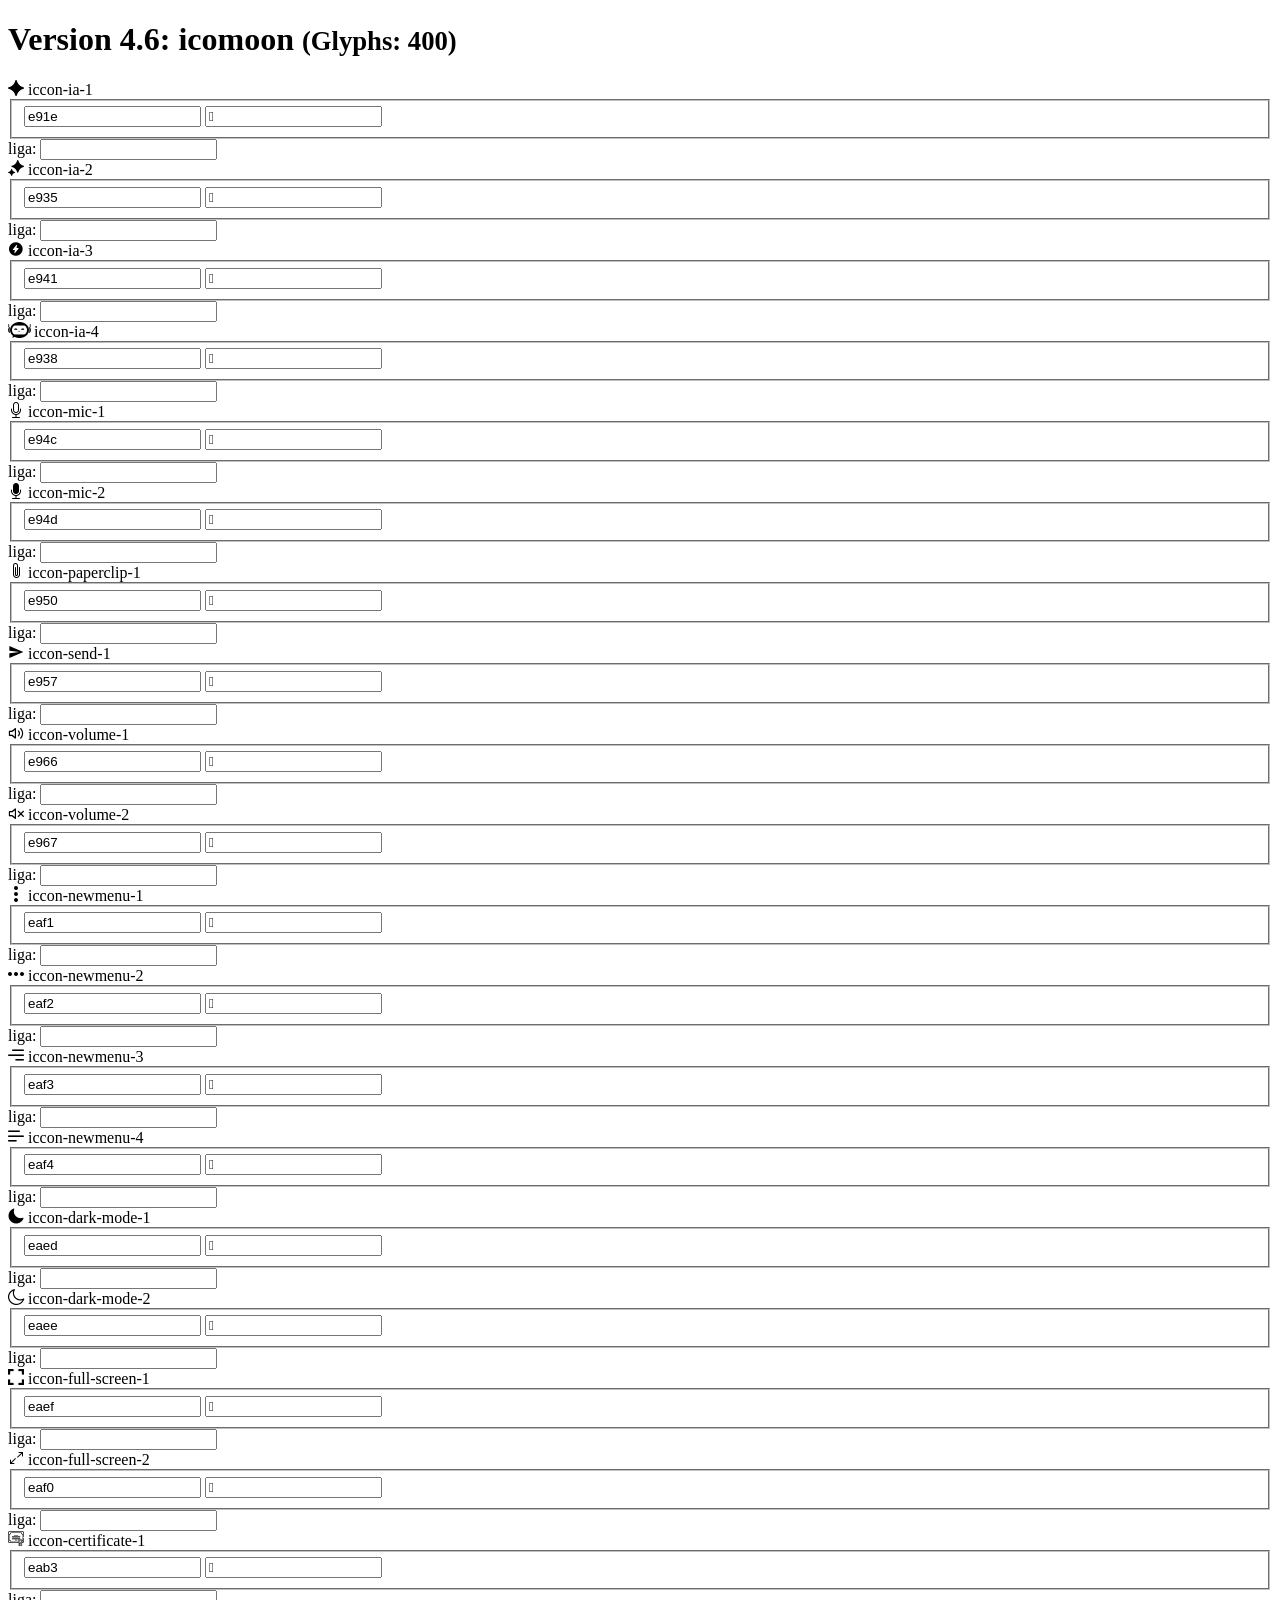
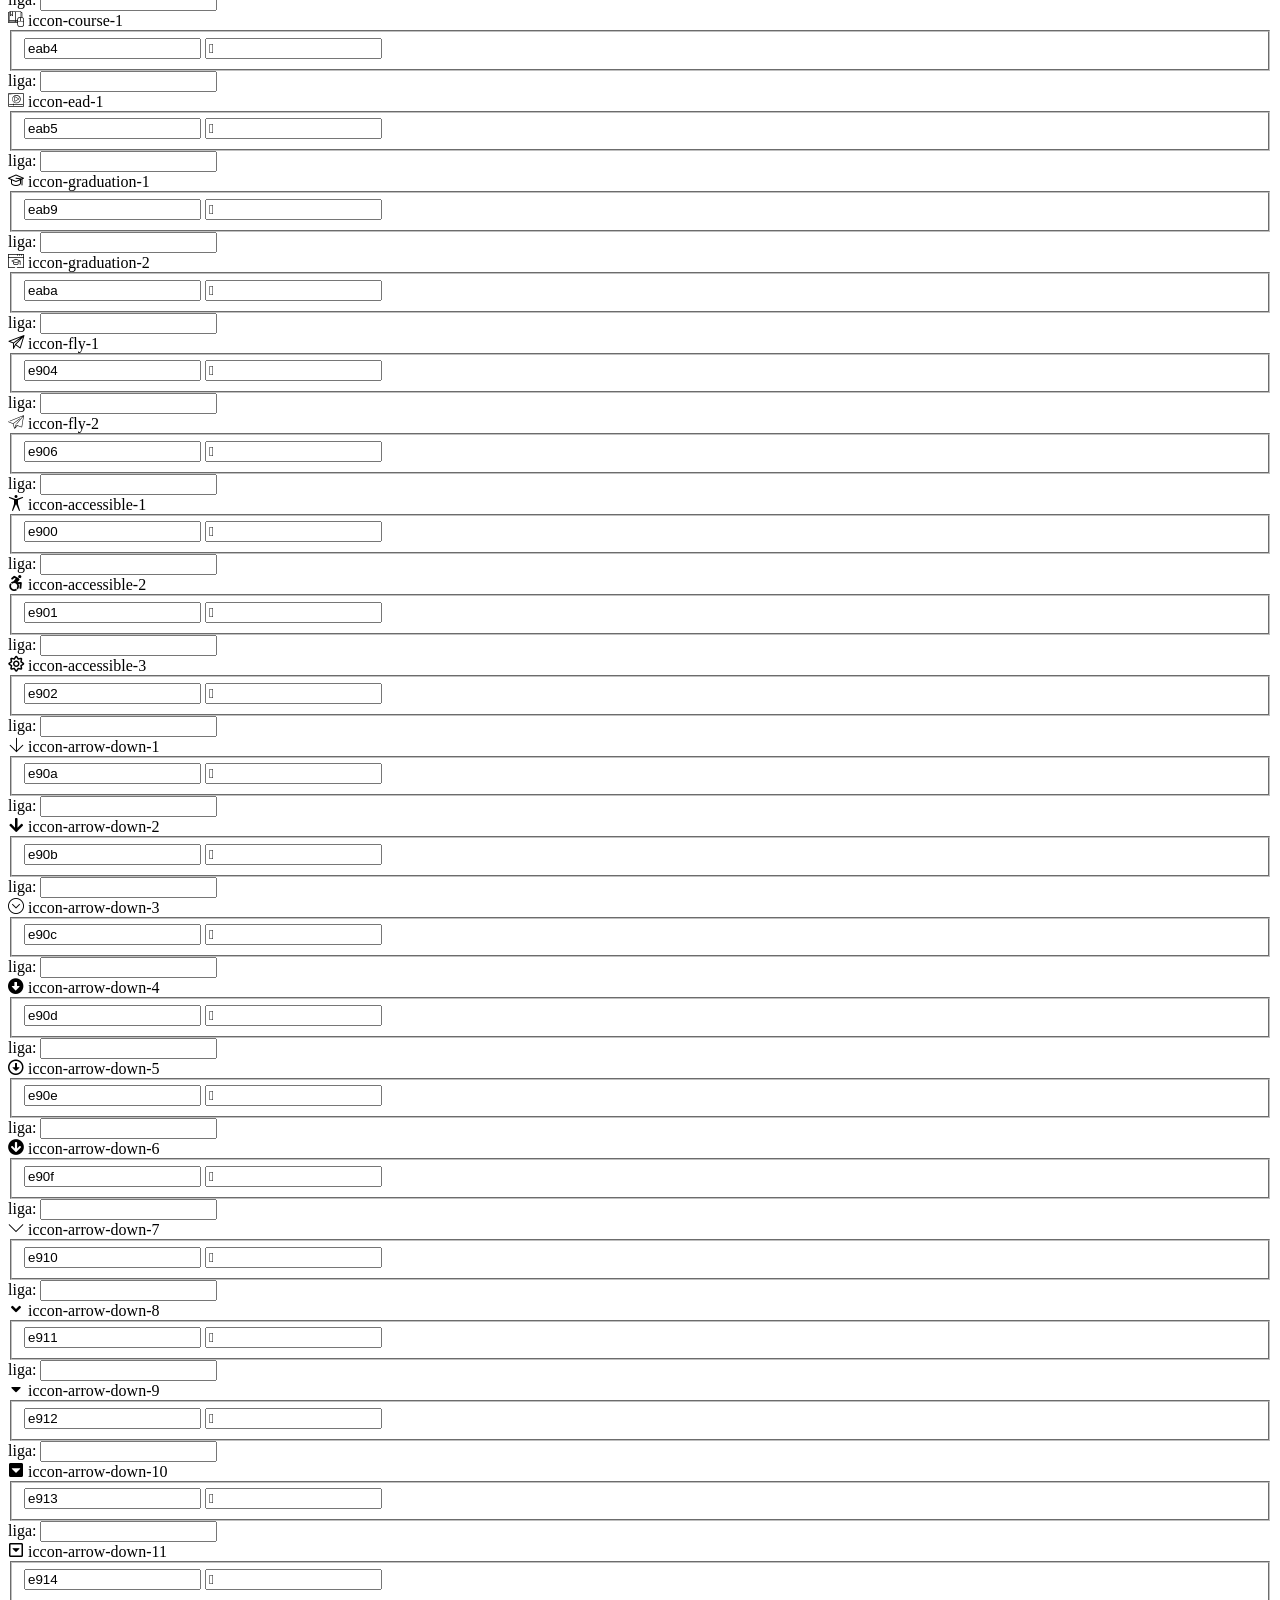
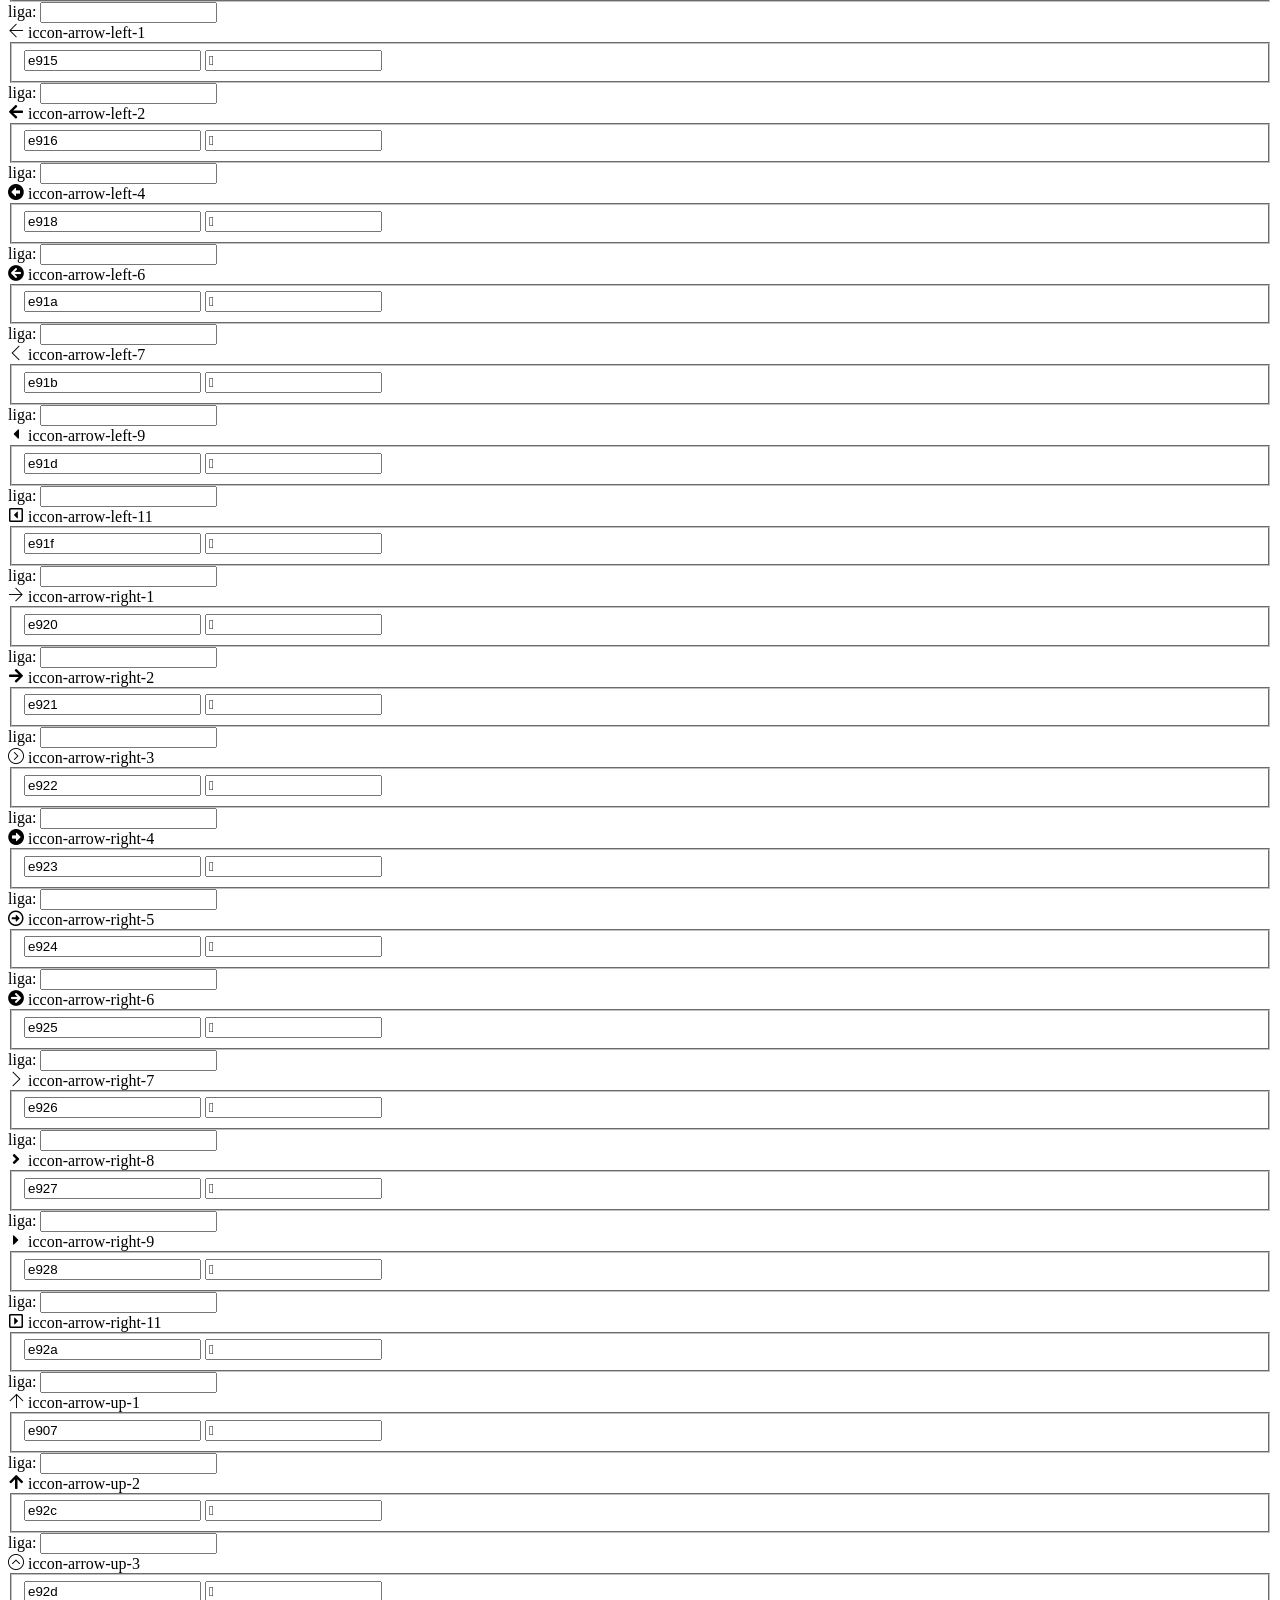
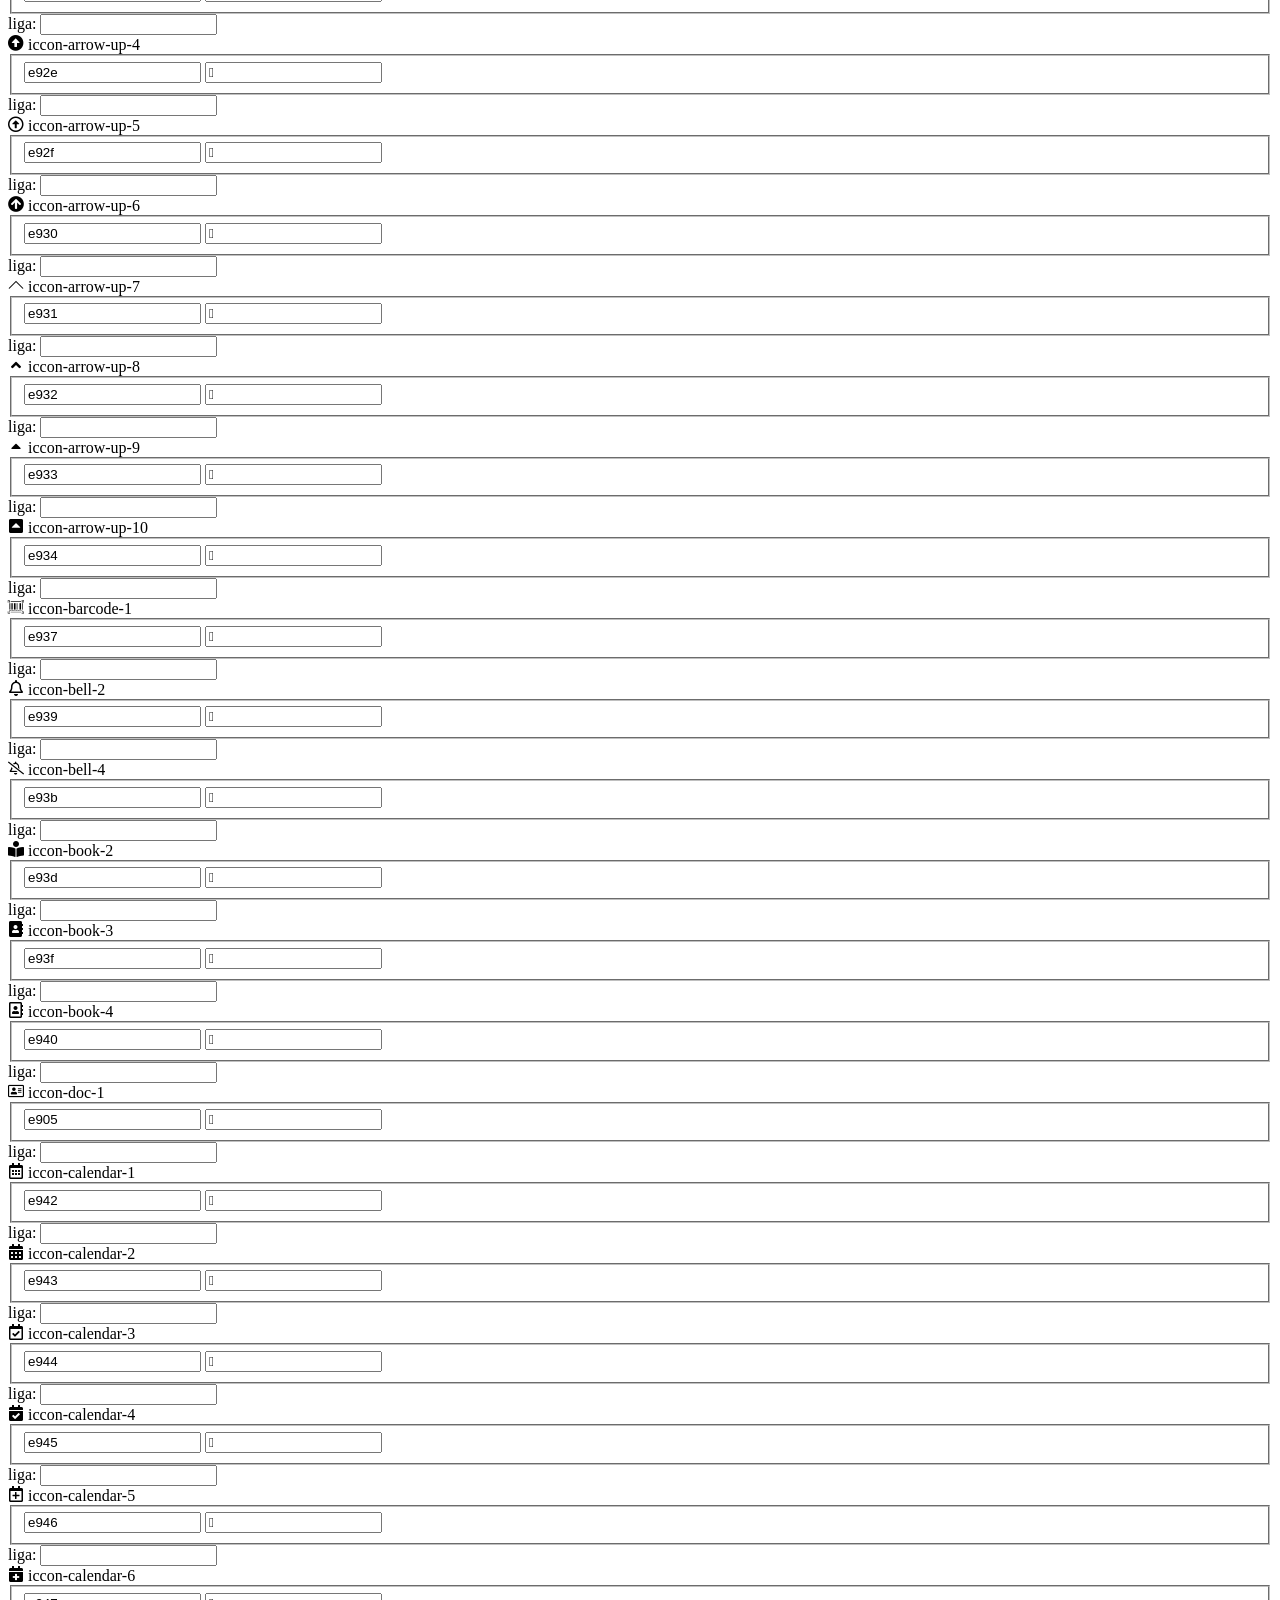
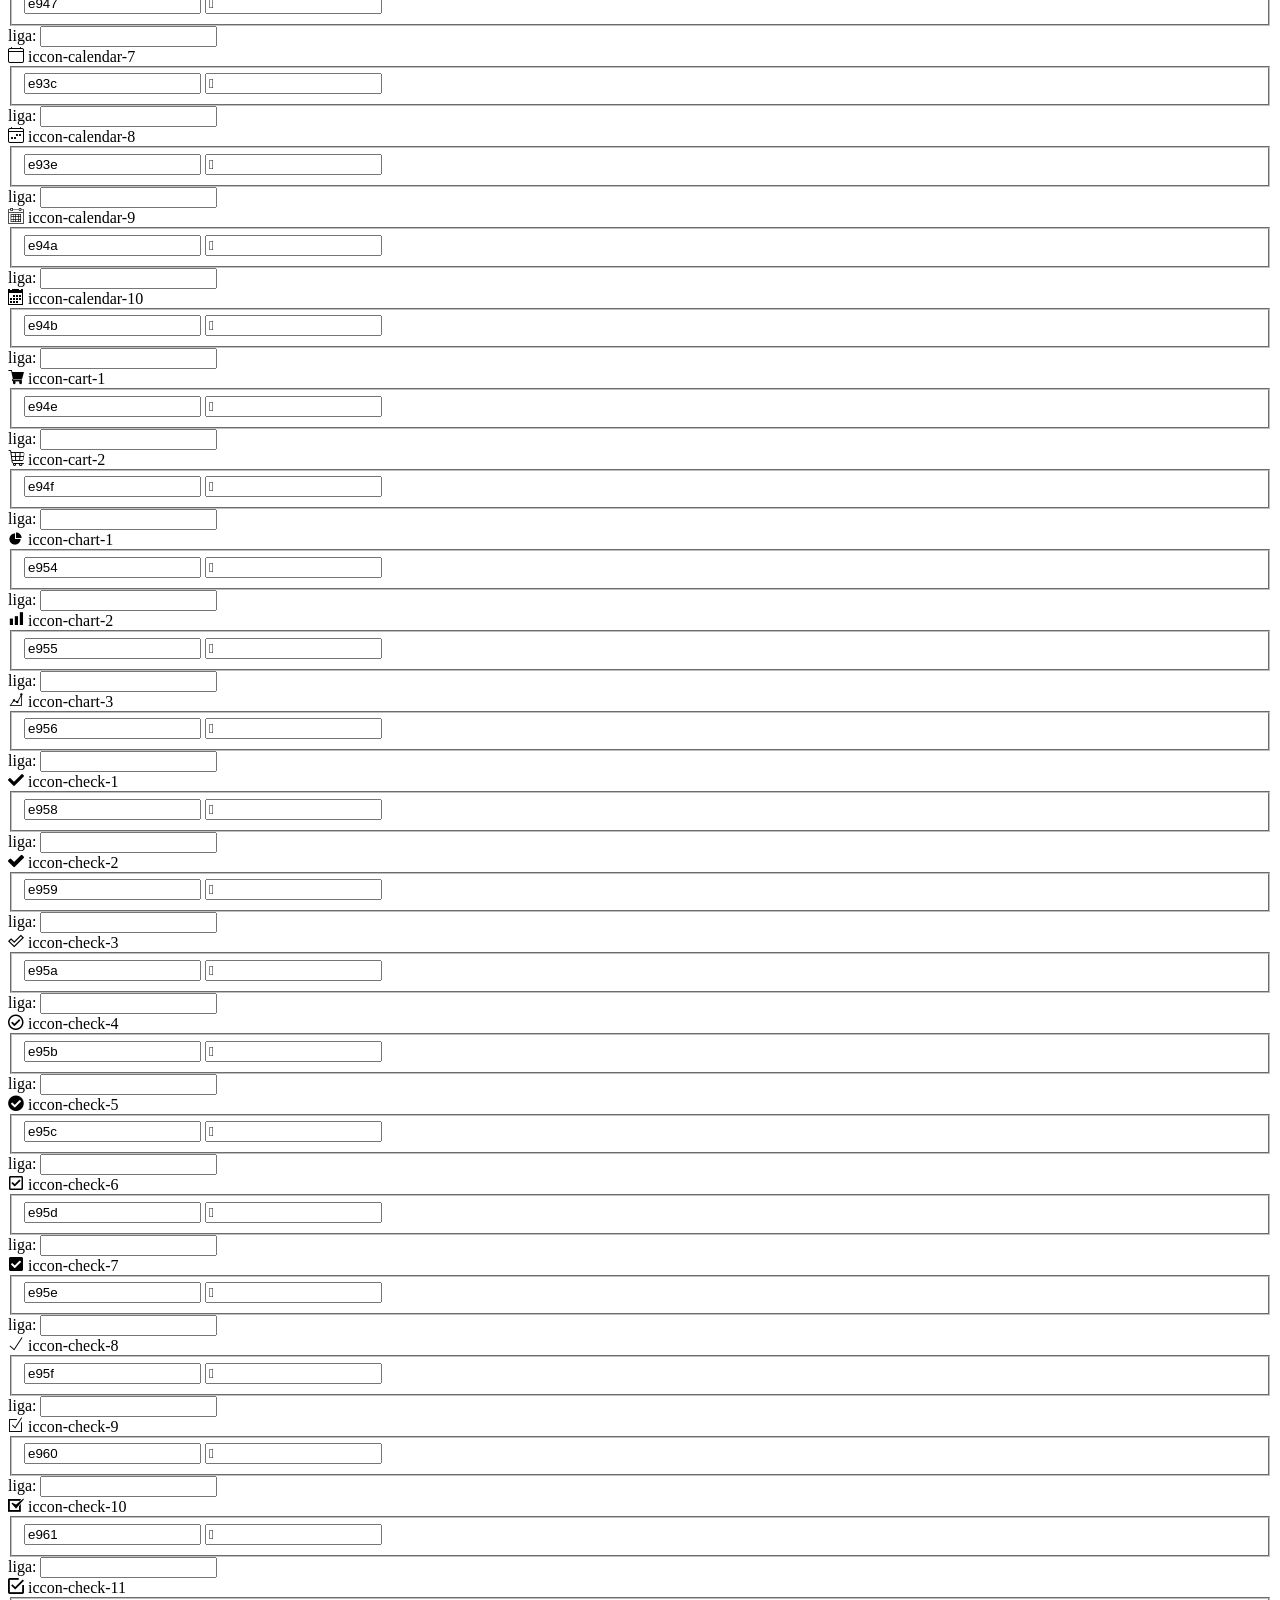
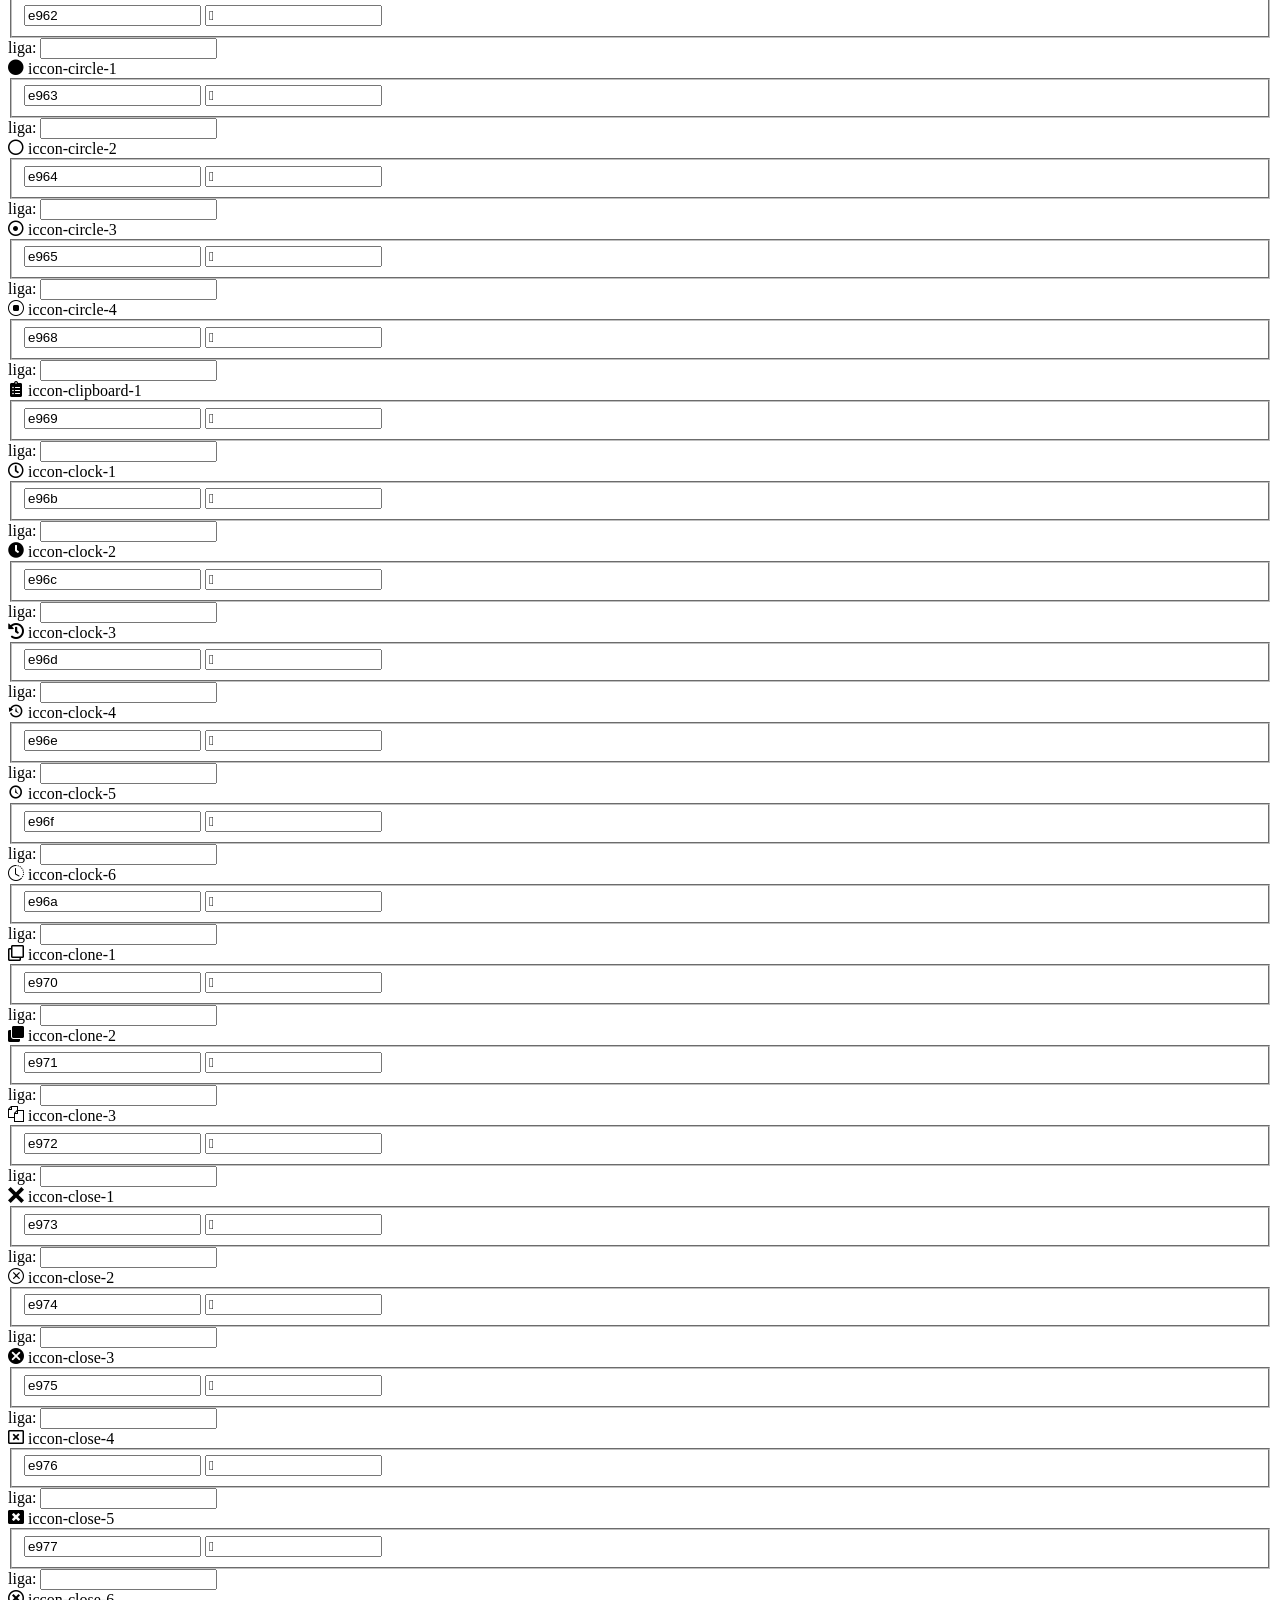
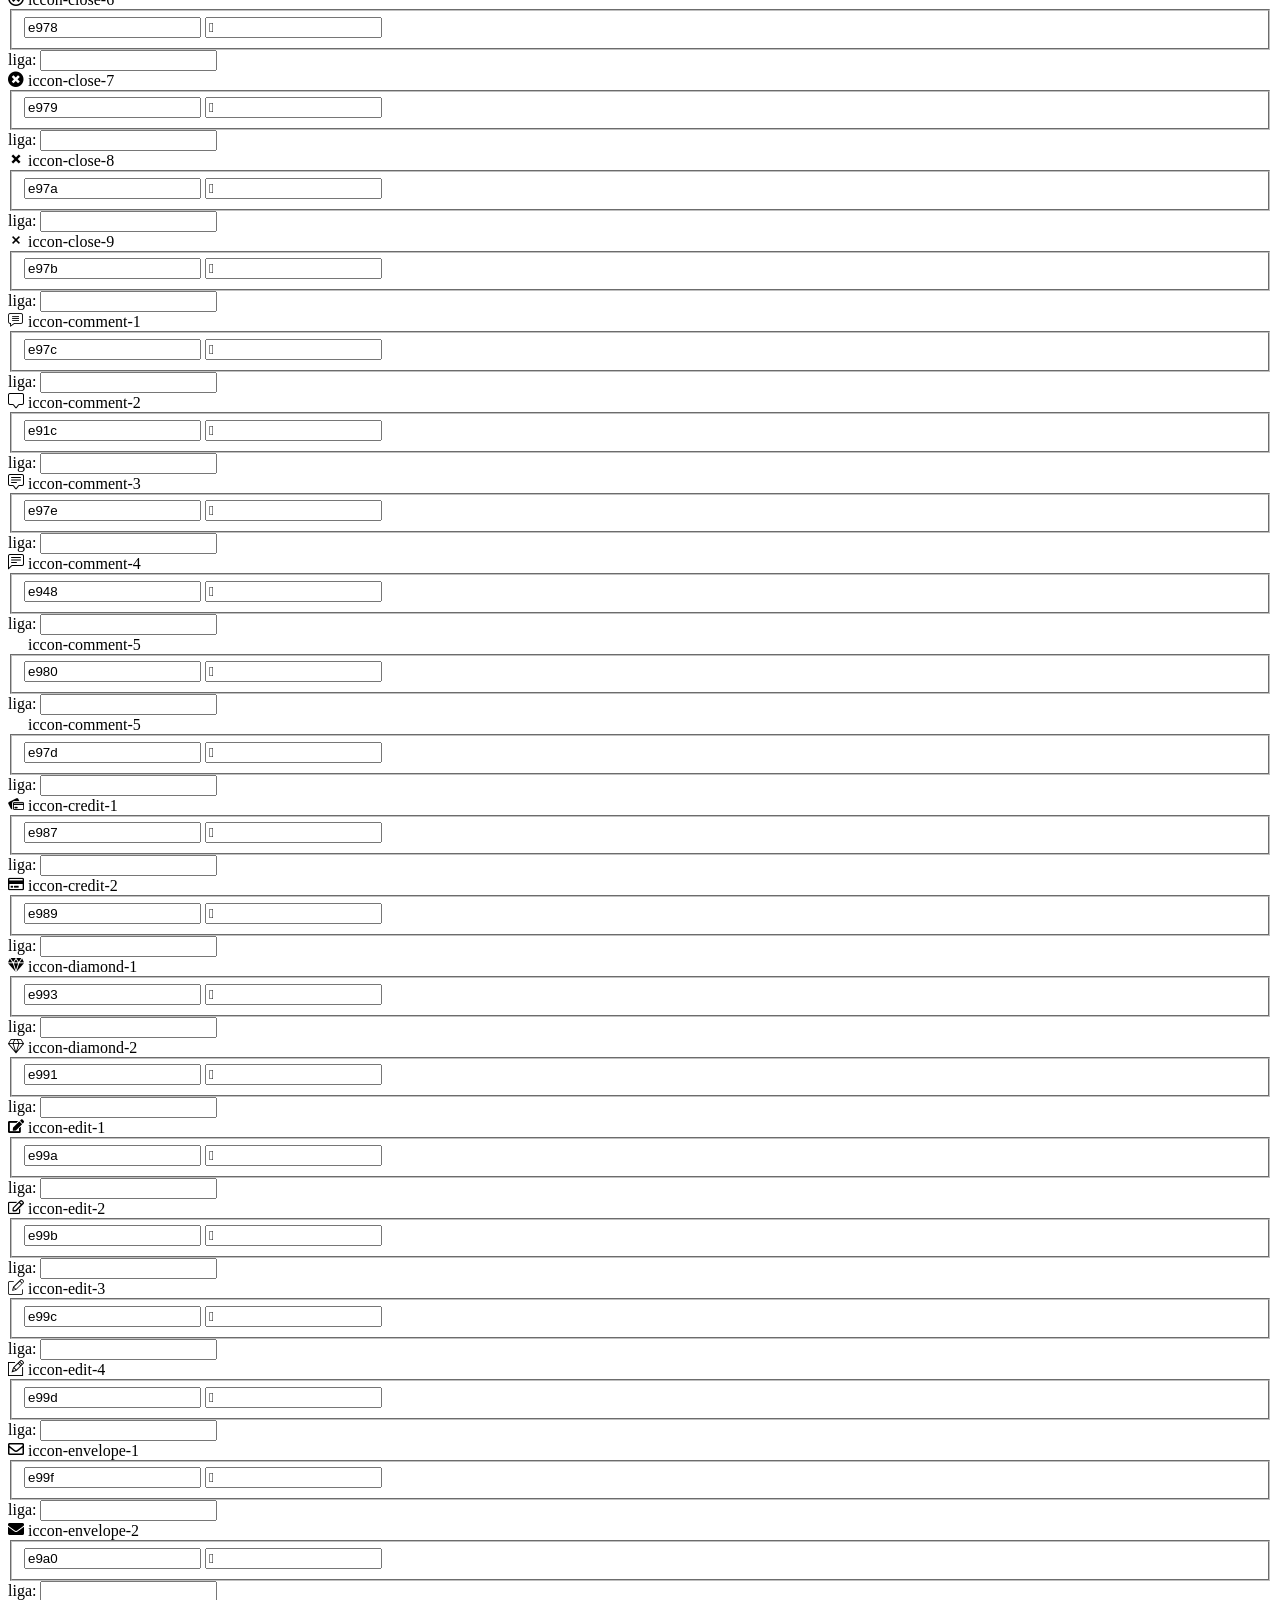
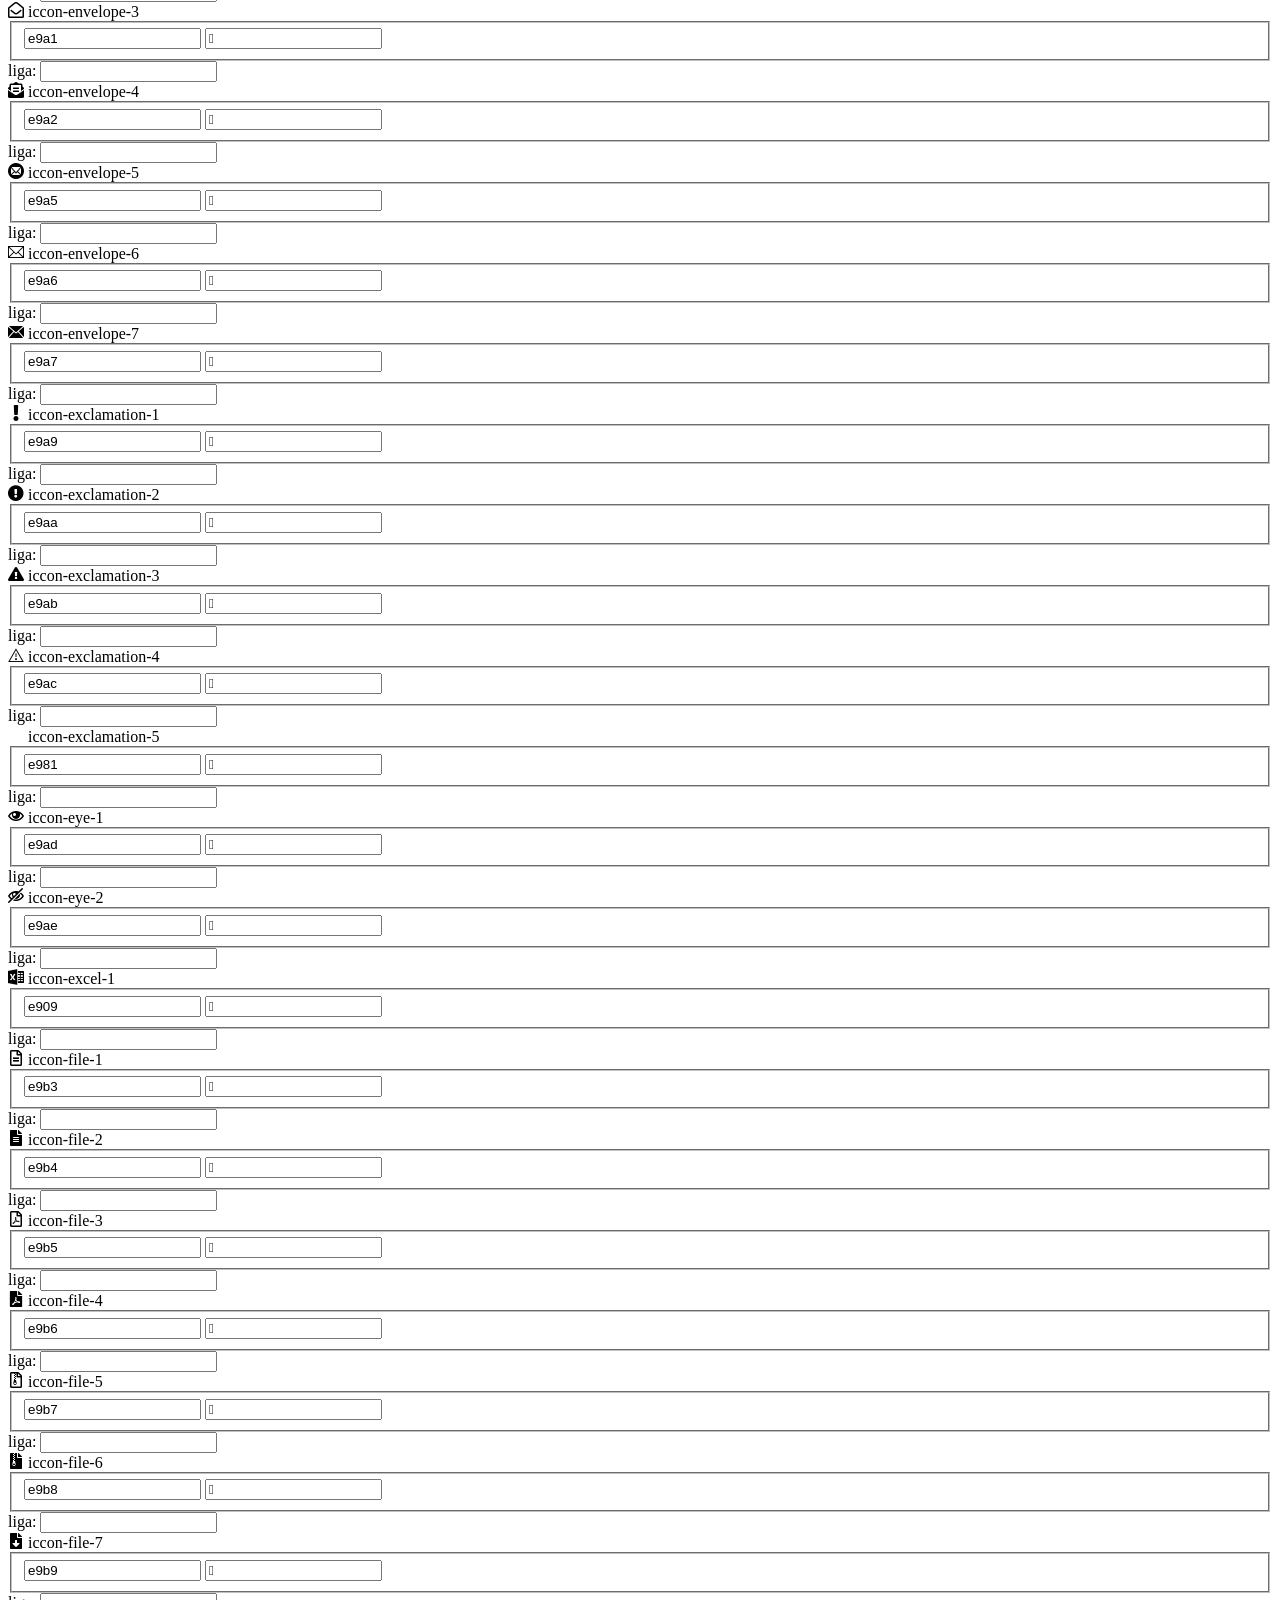
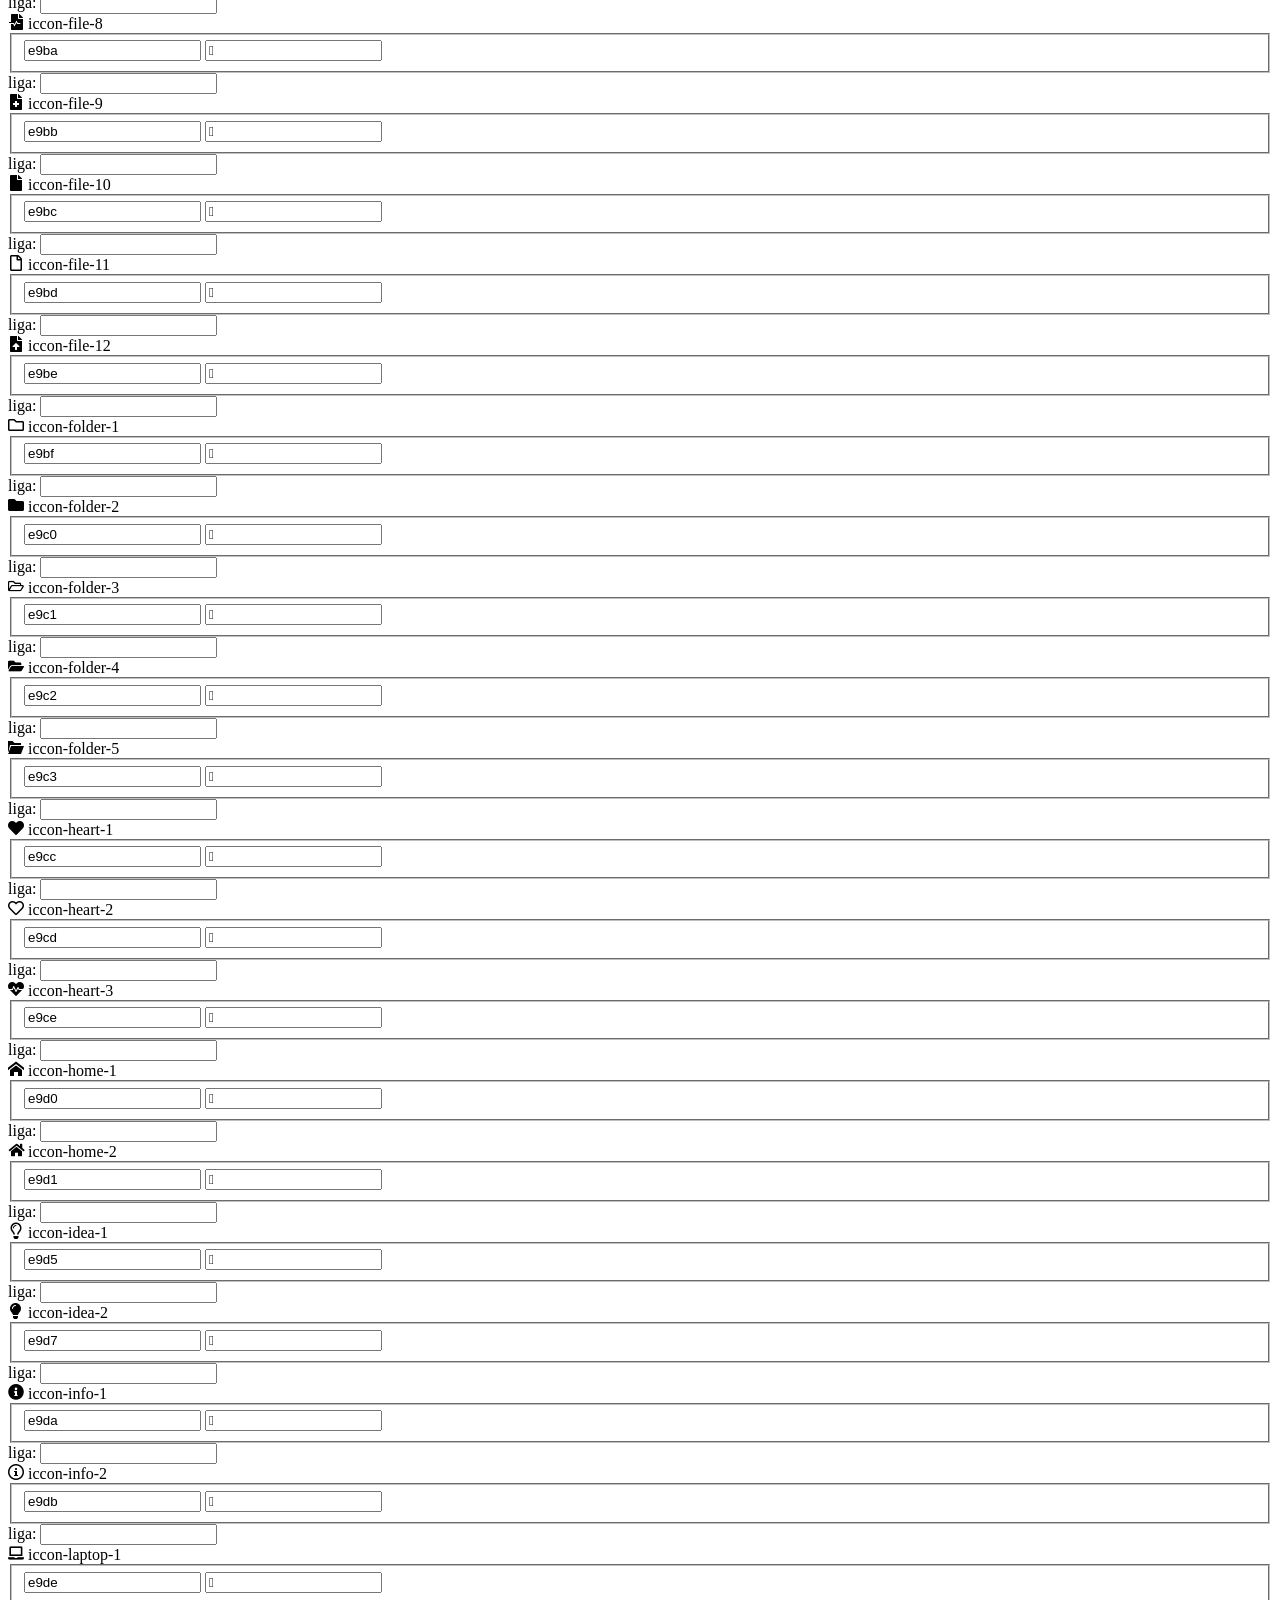
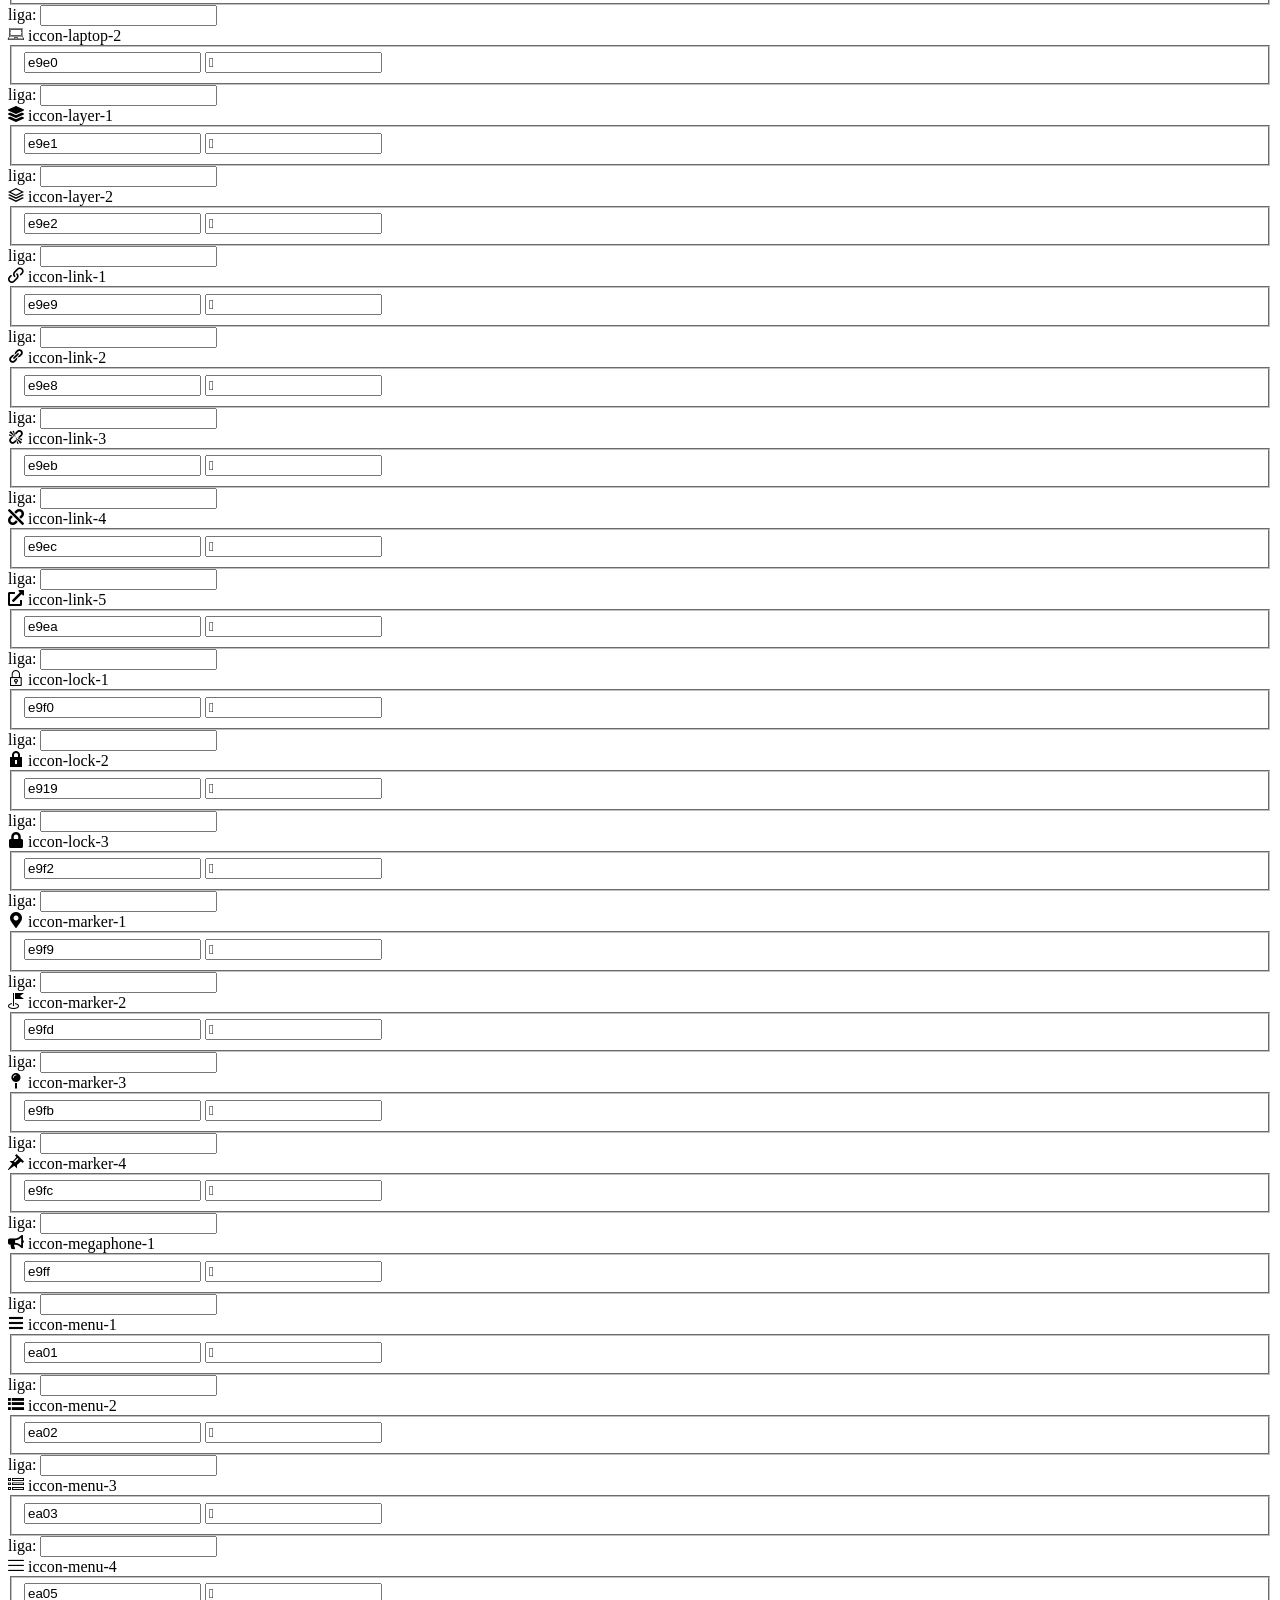
==== icones/index.html @ d721fe3b "New Icons v4.6" ====
<!doctype html>
<html>
<head>
    <meta charset="utf-8">
    <title>IcoMoon Demo</title>
    <meta name="description" content="An Icon Font Generated By IcoMoon.io">
    <meta name="viewport" content="width=device-width, initial-scale=1">
    <link rel="stylesheet" href="demo-files/demo.css?ver=4.6">
    <link rel="stylesheet" href="style.css?ver=4.6"></head>
<body>
    <div class="bgc1 clearfix">
        <h1 class="mhmm mvm">
            <span class="fgc1">Version 4.6:</span> icomoon <small class="fgc1">(Glyphs: 400)</small>
        </h1>
    </div>
    <div class="clearfix mhl ptl">
        <div class="glyph fs1">
            <div class="clearfix bshadow0 pbs">
                <span class="iccon-ia-1"></span>
                <span class="mls"> iccon-ia-1</span>
            </div>
            <fieldset class="fs0 size1of1 clearfix hidden-false">
                <input type="text" readonly value="e91e" class="unit size1of2" />
                <input type="text" maxlength="1" readonly value="&#xe91e;" class="unitRight size1of2 talign-right" />
            </fieldset>
            <div class="fs0 bshadow0 clearfix hidden-true">
                <span class="unit pvs fgc1">liga: </span>
                <input type="text" readonly value="" class="liga unitRight" />
            </div>
        </div>
        <div class="glyph fs1">
            <div class="clearfix bshadow0 pbs">
                <span class="iccon-ia-2"></span>
                <span class="mls"> iccon-ia-2</span>
            </div>
            <fieldset class="fs0 size1of1 clearfix hidden-false">
                <input type="text" readonly value="e935" class="unit size1of2" />
                <input type="text" maxlength="1" readonly value="&#xe935;" class="unitRight size1of2 talign-right" />
            </fieldset>
            <div class="fs0 bshadow0 clearfix hidden-true">
                <span class="unit pvs fgc1">liga: </span>
                <input type="text" readonly value="" class="liga unitRight" />
            </div>
        </div>
        <div class="glyph fs1">
            <div class="clearfix bshadow0 pbs">
                <span class="iccon-ia-3"></span>
                <span class="mls"> iccon-ia-3</span>
            </div>
            <fieldset class="fs0 size1of1 clearfix hidden-false">
                <input type="text" readonly value="e941" class="unit size1of2" />
                <input type="text" maxlength="1" readonly value="&#xe941;" class="unitRight size1of2 talign-right" />
            </fieldset>
            <div class="fs0 bshadow0 clearfix hidden-true">
                <span class="unit pvs fgc1">liga: </span>
                <input type="text" readonly value="" class="liga unitRight" />
            </div>
        </div>
        <div class="glyph fs1">
            <div class="clearfix bshadow0 pbs">
                <span class="iccon-ia-4"></span>
                <span class="mls"> iccon-ia-4</span>
            </div>
            <fieldset class="fs0 size1of1 clearfix hidden-false">
                <input type="text" readonly value="e938" class="unit size1of2" />
                <input type="text" maxlength="1" readonly value="&#xe938;" class="unitRight size1of2 talign-right" />
            </fieldset>
            <div class="fs0 bshadow0 clearfix hidden-true">
                <span class="unit pvs fgc1">liga: </span>
                <input type="text" readonly value="" class="liga unitRight" />
            </div>
        </div>
        <div class="glyph fs1">
            <div class="clearfix bshadow0 pbs">
                <span class="iccon-mic-1"></span>
                <span class="mls"> iccon-mic-1</span>
            </div>
            <fieldset class="fs0 size1of1 clearfix hidden-false">
                <input type="text" readonly value="e94c" class="unit size1of2" />
                <input type="text" maxlength="1" readonly value="&#xe94c;" class="unitRight size1of2 talign-right" />
            </fieldset>
            <div class="fs0 bshadow0 clearfix hidden-true">
                <span class="unit pvs fgc1">liga: </span>
                <input type="text" readonly value="" class="liga unitRight" />
            </div>
        </div>
        <div class="glyph fs1">
            <div class="clearfix bshadow0 pbs">
                <span class="iccon-mic-2"></span>
                <span class="mls"> iccon-mic-2</span>
            </div>
            <fieldset class="fs0 size1of1 clearfix hidden-false">
                <input type="text" readonly value="e94d" class="unit size1of2" />
                <input type="text" maxlength="1" readonly value="&#xe94d;" class="unitRight size1of2 talign-right" />
            </fieldset>
            <div class="fs0 bshadow0 clearfix hidden-true">
                <span class="unit pvs fgc1">liga: </span>
                <input type="text" readonly value="" class="liga unitRight" />
            </div>
        </div>
        <div class="glyph fs1">
            <div class="clearfix bshadow0 pbs">
                <span class="iccon-paperclip-1"></span>
                <span class="mls"> iccon-paperclip-1</span>
            </div>
            <fieldset class="fs0 size1of1 clearfix hidden-false">
                <input type="text" readonly value="e950" class="unit size1of2" />
                <input type="text" maxlength="1" readonly value="&#xe950;" class="unitRight size1of2 talign-right" />
            </fieldset>
            <div class="fs0 bshadow0 clearfix hidden-true">
                <span class="unit pvs fgc1">liga: </span>
                <input type="text" readonly value="" class="liga unitRight" />
            </div>
        </div>
        <div class="glyph fs1">
            <div class="clearfix bshadow0 pbs">
                <span class="iccon-send-1"></span>
                <span class="mls"> iccon-send-1</span>
            </div>
            <fieldset class="fs0 size1of1 clearfix hidden-false">
                <input type="text" readonly value="e957" class="unit size1of2" />
                <input type="text" maxlength="1" readonly value="&#xe957;" class="unitRight size1of2 talign-right" />
            </fieldset>
            <div class="fs0 bshadow0 clearfix hidden-true">
                <span class="unit pvs fgc1">liga: </span>
                <input type="text" readonly value="" class="liga unitRight" />
            </div>
        </div>
        <div class="glyph fs1">
            <div class="clearfix bshadow0 pbs">
                <span class="iccon-volume-1"></span>
                <span class="mls"> iccon-volume-1</span>
            </div>
            <fieldset class="fs0 size1of1 clearfix hidden-false">
                <input type="text" readonly value="e966" class="unit size1of2" />
                <input type="text" maxlength="1" readonly value="&#xe966;" class="unitRight size1of2 talign-right" />
            </fieldset>
            <div class="fs0 bshadow0 clearfix hidden-true">
                <span class="unit pvs fgc1">liga: </span>
                <input type="text" readonly value="" class="liga unitRight" />
            </div>
        </div>
        <div class="glyph fs1">
            <div class="clearfix bshadow0 pbs">
                <span class="iccon-volume-2"></span>
                <span class="mls"> iccon-volume-2</span>
            </div>
            <fieldset class="fs0 size1of1 clearfix hidden-false">
                <input type="text" readonly value="e967" class="unit size1of2" />
                <input type="text" maxlength="1" readonly value="&#xe967;" class="unitRight size1of2 talign-right" />
            </fieldset>
            <div class="fs0 bshadow0 clearfix hidden-true">
                <span class="unit pvs fgc1">liga: </span>
                <input type="text" readonly value="" class="liga unitRight" />
            </div>
        </div>
        <div class="glyph fs1">
            <div class="clearfix bshadow0 pbs">
                <span class="iccon-newmenu-1"></span>
                <span class="mls"> iccon-newmenu-1</span>
            </div>
            <fieldset class="fs0 size1of1 clearfix hidden-false">
                <input type="text" readonly value="eaf1" class="unit size1of2" />
                <input type="text" maxlength="1" readonly value="&#xeaf1;" class="unitRight size1of2 talign-right" />
            </fieldset>
            <div class="fs0 bshadow0 clearfix hidden-true">
                <span class="unit pvs fgc1">liga: </span>
                <input type="text" readonly value="" class="liga unitRight" />
            </div>
        </div>
        <div class="glyph fs1">
            <div class="clearfix bshadow0 pbs">
                <span class="iccon-newmenu-2"></span>
                <span class="mls"> iccon-newmenu-2</span>
            </div>
            <fieldset class="fs0 size1of1 clearfix hidden-false">
                <input type="text" readonly value="eaf2" class="unit size1of2" />
                <input type="text" maxlength="1" readonly value="&#xeaf2;" class="unitRight size1of2 talign-right" />
            </fieldset>
            <div class="fs0 bshadow0 clearfix hidden-true">
                <span class="unit pvs fgc1">liga: </span>
                <input type="text" readonly value="" class="liga unitRight" />
            </div>
        </div>
        <div class="glyph fs1">
            <div class="clearfix bshadow0 pbs">
                <span class="iccon-newmenu-3"></span>
                <span class="mls"> iccon-newmenu-3</span>
            </div>
            <fieldset class="fs0 size1of1 clearfix hidden-false">
                <input type="text" readonly value="eaf3" class="unit size1of2" />
                <input type="text" maxlength="1" readonly value="&#xeaf3;" class="unitRight size1of2 talign-right" />
            </fieldset>
            <div class="fs0 bshadow0 clearfix hidden-true">
                <span class="unit pvs fgc1">liga: </span>
                <input type="text" readonly value="" class="liga unitRight" />
            </div>
        </div>
        <div class="glyph fs1">
            <div class="clearfix bshadow0 pbs">
                <span class="iccon-newmenu-4"></span>
                <span class="mls"> iccon-newmenu-4</span>
            </div>
            <fieldset class="fs0 size1of1 clearfix hidden-false">
                <input type="text" readonly value="eaf4" class="unit size1of2" />
                <input type="text" maxlength="1" readonly value="&#xeaf4;" class="unitRight size1of2 talign-right" />
            </fieldset>
            <div class="fs0 bshadow0 clearfix hidden-true">
                <span class="unit pvs fgc1">liga: </span>
                <input type="text" readonly value="" class="liga unitRight" />
            </div>
        </div>
        <div class="glyph fs1">
            <div class="clearfix bshadow0 pbs">
                <span class="iccon-dark-mode-1"></span>
                <span class="mls"> iccon-dark-mode-1</span>
            </div>
            <fieldset class="fs0 size1of1 clearfix hidden-false">
                <input type="text" readonly value="eaed" class="unit size1of2" />
                <input type="text" maxlength="1" readonly value="&#xeaed;" class="unitRight size1of2 talign-right" />
            </fieldset>
            <div class="fs0 bshadow0 clearfix hidden-true">
                <span class="unit pvs fgc1">liga: </span>
                <input type="text" readonly value="" class="liga unitRight" />
            </div>
        </div>
        <div class="glyph fs1">
            <div class="clearfix bshadow0 pbs">
                <span class="iccon-dark-mode-2"></span>
                <span class="mls"> iccon-dark-mode-2</span>
            </div>
            <fieldset class="fs0 size1of1 clearfix hidden-false">
                <input type="text" readonly value="eaee" class="unit size1of2" />
                <input type="text" maxlength="1" readonly value="&#xeaee;" class="unitRight size1of2 talign-right" />
            </fieldset>
            <div class="fs0 bshadow0 clearfix hidden-true">
                <span class="unit pvs fgc1">liga: </span>
                <input type="text" readonly value="" class="liga unitRight" />
            </div>
        </div>
        <div class="glyph fs1">
            <div class="clearfix bshadow0 pbs">
                <span class="iccon-full-screen-1"></span>
                <span class="mls"> iccon-full-screen-1</span>
            </div>
            <fieldset class="fs0 size1of1 clearfix hidden-false">
                <input type="text" readonly value="eaef" class="unit size1of2" />
                <input type="text" maxlength="1" readonly value="&#xeaef;" class="unitRight size1of2 talign-right" />
            </fieldset>
            <div class="fs0 bshadow0 clearfix hidden-true">
                <span class="unit pvs fgc1">liga: </span>
                <input type="text" readonly value="" class="liga unitRight" />
            </div>
        </div>
        <div class="glyph fs1">
            <div class="clearfix bshadow0 pbs">
                <span class="iccon-full-screen-2"></span>
                <span class="mls"> iccon-full-screen-2</span>
            </div>
            <fieldset class="fs0 size1of1 clearfix hidden-false">
                <input type="text" readonly value="eaf0" class="unit size1of2" />
                <input type="text" maxlength="1" readonly value="&#xeaf0;" class="unitRight size1of2 talign-right" />
            </fieldset>
            <div class="fs0 bshadow0 clearfix hidden-true">
                <span class="unit pvs fgc1">liga: </span>
                <input type="text" readonly value="" class="liga unitRight" />
            </div>
        </div>
        <div class="glyph fs1">
            <div class="clearfix bshadow0 pbs">
                <span class="iccon-certificate-1"></span>
                <span class="mls"> iccon-certificate-1</span>
            </div>
            <fieldset class="fs0 size1of1 clearfix hidden-false">
                <input type="text" readonly value="eab3" class="unit size1of2" />
                <input type="text" maxlength="1" readonly value="&#xeab3;" class="unitRight size1of2 talign-right" />
            </fieldset>
            <div class="fs0 bshadow0 clearfix hidden-true">
                <span class="unit pvs fgc1">liga: </span>
                <input type="text" readonly value="" class="liga unitRight" />
            </div>
        </div>
        <div class="glyph fs1">
            <div class="clearfix bshadow0 pbs">
                <span class="iccon-course-1"></span>
                <span class="mls"> iccon-course-1</span>
            </div>
            <fieldset class="fs0 size1of1 clearfix hidden-false">
                <input type="text" readonly value="eab4" class="unit size1of2" />
                <input type="text" maxlength="1" readonly value="&#xeab4;" class="unitRight size1of2 talign-right" />
            </fieldset>
            <div class="fs0 bshadow0 clearfix hidden-true">
                <span class="unit pvs fgc1">liga: </span>
                <input type="text" readonly value="" class="liga unitRight" />
            </div>
        </div>
        <div class="glyph fs1">
            <div class="clearfix bshadow0 pbs">
                <span class="iccon-ead-1"></span>
                <span class="mls"> iccon-ead-1</span>
            </div>
            <fieldset class="fs0 size1of1 clearfix hidden-false">
                <input type="text" readonly value="eab5" class="unit size1of2" />
                <input type="text" maxlength="1" readonly value="&#xeab5;" class="unitRight size1of2 talign-right" />
            </fieldset>
            <div class="fs0 bshadow0 clearfix hidden-true">
                <span class="unit pvs fgc1">liga: </span>
                <input type="text" readonly value="" class="liga unitRight" />
            </div>
        </div>
        <div class="glyph fs1">
            <div class="clearfix bshadow0 pbs">
                <span class="iccon-graduation-1"></span>
                <span class="mls"> iccon-graduation-1</span>
            </div>
            <fieldset class="fs0 size1of1 clearfix hidden-false">
                <input type="text" readonly value="eab9" class="unit size1of2" />
                <input type="text" maxlength="1" readonly value="&#xeab9;" class="unitRight size1of2 talign-right" />
            </fieldset>
            <div class="fs0 bshadow0 clearfix hidden-true">
                <span class="unit pvs fgc1">liga: </span>
                <input type="text" readonly value="" class="liga unitRight" />
            </div>
        </div>
        <div class="glyph fs1">
            <div class="clearfix bshadow0 pbs">
                <span class="iccon-graduation-2"></span>
                <span class="mls"> iccon-graduation-2</span>
            </div>
            <fieldset class="fs0 size1of1 clearfix hidden-false">
                <input type="text" readonly value="eaba" class="unit size1of2" />
                <input type="text" maxlength="1" readonly value="&#xeaba;" class="unitRight size1of2 talign-right" />
            </fieldset>
            <div class="fs0 bshadow0 clearfix hidden-true">
                <span class="unit pvs fgc1">liga: </span>
                <input type="text" readonly value="" class="liga unitRight" />
            </div>
        </div>
        <div class="glyph fs1">
            <div class="clearfix bshadow0 pbs">
                <span class="iccon-fly-1"></span>
                <span class="mls"> iccon-fly-1</span>
            </div>
            <fieldset class="fs0 size1of1 clearfix hidden-false">
                <input type="text" readonly value="e904" class="unit size1of2" />
                <input type="text" maxlength="1" readonly value="&#xe904;" class="unitRight size1of2 talign-right" />
            </fieldset>
            <div class="fs0 bshadow0 clearfix hidden-true">
                <span class="unit pvs fgc1">liga: </span>
                <input type="text" readonly value="" class="liga unitRight" />
            </div>
        </div>
        <div class="glyph fs1">
            <div class="clearfix bshadow0 pbs">
                <span class="iccon-fly-2"></span>
                <span class="mls"> iccon-fly-2</span>
            </div>
            <fieldset class="fs0 size1of1 clearfix hidden-false">
                <input type="text" readonly value="e906" class="unit size1of2" />
                <input type="text" maxlength="1" readonly value="&#xe906;" class="unitRight size1of2 talign-right" />
            </fieldset>
            <div class="fs0 bshadow0 clearfix hidden-true">
                <span class="unit pvs fgc1">liga: </span>
                <input type="text" readonly value="" class="liga unitRight" />
            </div>
        </div>
        <div class="glyph fs1">
            <div class="clearfix bshadow0 pbs">
                <span class="iccon-accessible-1"></span>
                <span class="mls"> iccon-accessible-1</span>
            </div>
            <fieldset class="fs0 size1of1 clearfix hidden-false">
                <input type="text" readonly value="e900" class="unit size1of2" />
                <input type="text" maxlength="1" readonly value="&#xe900;" class="unitRight size1of2 talign-right" />
            </fieldset>
            <div class="fs0 bshadow0 clearfix hidden-true">
                <span class="unit pvs fgc1">liga: </span>
                <input type="text" readonly value="" class="liga unitRight" />
            </div>
        </div>
        <div class="glyph fs1">
            <div class="clearfix bshadow0 pbs">
                <span class="iccon-accessible-2"></span>
                <span class="mls"> iccon-accessible-2</span>
            </div>
            <fieldset class="fs0 size1of1 clearfix hidden-false">
                <input type="text" readonly value="e901" class="unit size1of2" />
                <input type="text" maxlength="1" readonly value="&#xe901;" class="unitRight size1of2 talign-right" />
            </fieldset>
            <div class="fs0 bshadow0 clearfix hidden-true">
                <span class="unit pvs fgc1">liga: </span>
                <input type="text" readonly value="" class="liga unitRight" />
            </div>
        </div>
        <div class="glyph fs1">
            <div class="clearfix bshadow0 pbs">
                <span class="iccon-accessible-3"></span>
                <span class="mls"> iccon-accessible-3</span>
            </div>
            <fieldset class="fs0 size1of1 clearfix hidden-false">
                <input type="text" readonly value="e902" class="unit size1of2" />
                <input type="text" maxlength="1" readonly value="&#xe902;" class="unitRight size1of2 talign-right" />
            </fieldset>
            <div class="fs0 bshadow0 clearfix hidden-true">
                <span class="unit pvs fgc1">liga: </span>
                <input type="text" readonly value="" class="liga unitRight" />
            </div>
        </div>
        <div class="glyph fs1">
            <div class="clearfix bshadow0 pbs">
                <span class="iccon-arrow-down-1"></span>
                <span class="mls"> iccon-arrow-down-1</span>
            </div>
            <fieldset class="fs0 size1of1 clearfix hidden-false">
                <input type="text" readonly value="e90a" class="unit size1of2" />
                <input type="text" maxlength="1" readonly value="&#xe90a;" class="unitRight size1of2 talign-right" />
            </fieldset>
            <div class="fs0 bshadow0 clearfix hidden-true">
                <span class="unit pvs fgc1">liga: </span>
                <input type="text" readonly value="" class="liga unitRight" />
            </div>
        </div>
        <div class="glyph fs1">
            <div class="clearfix bshadow0 pbs">
                <span class="iccon-arrow-down-2"></span>
                <span class="mls"> iccon-arrow-down-2</span>
            </div>
            <fieldset class="fs0 size1of1 clearfix hidden-false">
                <input type="text" readonly value="e90b" class="unit size1of2" />
                <input type="text" maxlength="1" readonly value="&#xe90b;" class="unitRight size1of2 talign-right" />
            </fieldset>
            <div class="fs0 bshadow0 clearfix hidden-true">
                <span class="unit pvs fgc1">liga: </span>
                <input type="text" readonly value="" class="liga unitRight" />
            </div>
        </div>
        <div class="glyph fs1">
            <div class="clearfix bshadow0 pbs">
                <span class="iccon-arrow-down-3"></span>
                <span class="mls"> iccon-arrow-down-3</span>
            </div>
            <fieldset class="fs0 size1of1 clearfix hidden-false">
                <input type="text" readonly value="e90c" class="unit size1of2" />
                <input type="text" maxlength="1" readonly value="&#xe90c;" class="unitRight size1of2 talign-right" />
            </fieldset>
            <div class="fs0 bshadow0 clearfix hidden-true">
                <span class="unit pvs fgc1">liga: </span>
                <input type="text" readonly value="" class="liga unitRight" />
            </div>
        </div>
        <div class="glyph fs1">
            <div class="clearfix bshadow0 pbs">
                <span class="iccon-arrow-down-4"></span>
                <span class="mls"> iccon-arrow-down-4</span>
            </div>
            <fieldset class="fs0 size1of1 clearfix hidden-false">
                <input type="text" readonly value="e90d" class="unit size1of2" />
                <input type="text" maxlength="1" readonly value="&#xe90d;" class="unitRight size1of2 talign-right" />
            </fieldset>
            <div class="fs0 bshadow0 clearfix hidden-true">
                <span class="unit pvs fgc1">liga: </span>
                <input type="text" readonly value="" class="liga unitRight" />
            </div>
        </div>
        <div class="glyph fs1">
            <div class="clearfix bshadow0 pbs">
                <span class="iccon-arrow-down-5"></span>
                <span class="mls"> iccon-arrow-down-5</span>
            </div>
            <fieldset class="fs0 size1of1 clearfix hidden-false">
                <input type="text" readonly value="e90e" class="unit size1of2" />
                <input type="text" maxlength="1" readonly value="&#xe90e;" class="unitRight size1of2 talign-right" />
            </fieldset>
            <div class="fs0 bshadow0 clearfix hidden-true">
                <span class="unit pvs fgc1">liga: </span>
                <input type="text" readonly value="" class="liga unitRight" />
            </div>
        </div>
        <div class="glyph fs1">
            <div class="clearfix bshadow0 pbs">
                <span class="iccon-arrow-down-6"></span>
                <span class="mls"> iccon-arrow-down-6</span>
            </div>
            <fieldset class="fs0 size1of1 clearfix hidden-false">
                <input type="text" readonly value="e90f" class="unit size1of2" />
                <input type="text" maxlength="1" readonly value="&#xe90f;" class="unitRight size1of2 talign-right" />
            </fieldset>
            <div class="fs0 bshadow0 clearfix hidden-true">
                <span class="unit pvs fgc1">liga: </span>
                <input type="text" readonly value="" class="liga unitRight" />
            </div>
        </div>
        <div class="glyph fs1">
            <div class="clearfix bshadow0 pbs">
                <span class="iccon-arrow-down-7"></span>
                <span class="mls"> iccon-arrow-down-7</span>
            </div>
            <fieldset class="fs0 size1of1 clearfix hidden-false">
                <input type="text" readonly value="e910" class="unit size1of2" />
                <input type="text" maxlength="1" readonly value="&#xe910;" class="unitRight size1of2 talign-right" />
            </fieldset>
            <div class="fs0 bshadow0 clearfix hidden-true">
                <span class="unit pvs fgc1">liga: </span>
                <input type="text" readonly value="" class="liga unitRight" />
            </div>
        </div>
        <div class="glyph fs1">
            <div class="clearfix bshadow0 pbs">
                <span class="iccon-arrow-down-8"></span>
                <span class="mls"> iccon-arrow-down-8</span>
            </div>
            <fieldset class="fs0 size1of1 clearfix hidden-false">
                <input type="text" readonly value="e911" class="unit size1of2" />
                <input type="text" maxlength="1" readonly value="&#xe911;" class="unitRight size1of2 talign-right" />
            </fieldset>
            <div class="fs0 bshadow0 clearfix hidden-true">
                <span class="unit pvs fgc1">liga: </span>
                <input type="text" readonly value="" class="liga unitRight" />
            </div>
        </div>
        <div class="glyph fs1">
            <div class="clearfix bshadow0 pbs">
                <span class="iccon-arrow-down-9"></span>
                <span class="mls"> iccon-arrow-down-9</span>
            </div>
            <fieldset class="fs0 size1of1 clearfix hidden-false">
                <input type="text" readonly value="e912" class="unit size1of2" />
                <input type="text" maxlength="1" readonly value="&#xe912;" class="unitRight size1of2 talign-right" />
            </fieldset>
            <div class="fs0 bshadow0 clearfix hidden-true">
                <span class="unit pvs fgc1">liga: </span>
                <input type="text" readonly value="" class="liga unitRight" />
            </div>
        </div>
        <div class="glyph fs1">
            <div class="clearfix bshadow0 pbs">
                <span class="iccon-arrow-down-10"></span>
                <span class="mls"> iccon-arrow-down-10</span>
            </div>
            <fieldset class="fs0 size1of1 clearfix hidden-false">
                <input type="text" readonly value="e913" class="unit size1of2" />
                <input type="text" maxlength="1" readonly value="&#xe913;" class="unitRight size1of2 talign-right" />
            </fieldset>
            <div class="fs0 bshadow0 clearfix hidden-true">
                <span class="unit pvs fgc1">liga: </span>
                <input type="text" readonly value="" class="liga unitRight" />
            </div>
        </div>
        <div class="glyph fs1">
            <div class="clearfix bshadow0 pbs">
                <span class="iccon-arrow-down-11"></span>
                <span class="mls"> iccon-arrow-down-11</span>
            </div>
            <fieldset class="fs0 size1of1 clearfix hidden-false">
                <input type="text" readonly value="e914" class="unit size1of2" />
                <input type="text" maxlength="1" readonly value="&#xe914;" class="unitRight size1of2 talign-right" />
            </fieldset>
            <div class="fs0 bshadow0 clearfix hidden-true">
                <span class="unit pvs fgc1">liga: </span>
                <input type="text" readonly value="" class="liga unitRight" />
            </div>
        </div>
        <div class="glyph fs1">
            <div class="clearfix bshadow0 pbs">
                <span class="iccon-arrow-left-1"></span>
                <span class="mls"> iccon-arrow-left-1</span>
            </div>
            <fieldset class="fs0 size1of1 clearfix hidden-false">
                <input type="text" readonly value="e915" class="unit size1of2" />
                <input type="text" maxlength="1" readonly value="&#xe915;" class="unitRight size1of2 talign-right" />
            </fieldset>
            <div class="fs0 bshadow0 clearfix hidden-true">
                <span class="unit pvs fgc1">liga: </span>
                <input type="text" readonly value="" class="liga unitRight" />
            </div>
        </div>
        <div class="glyph fs1">
            <div class="clearfix bshadow0 pbs">
                <span class="iccon-arrow-left-2"></span>
                <span class="mls"> iccon-arrow-left-2</span>
            </div>
            <fieldset class="fs0 size1of1 clearfix hidden-false">
                <input type="text" readonly value="e916" class="unit size1of2" />
                <input type="text" maxlength="1" readonly value="&#xe916;" class="unitRight size1of2 talign-right" />
            </fieldset>
            <div class="fs0 bshadow0 clearfix hidden-true">
                <span class="unit pvs fgc1">liga: </span>
                <input type="text" readonly value="" class="liga unitRight" />
            </div>
        </div>
        <div class="glyph fs1">
            <div class="clearfix bshadow0 pbs">
                <span class="iccon-arrow-left-4"></span>
                <span class="mls"> iccon-arrow-left-4</span>
            </div>
            <fieldset class="fs0 size1of1 clearfix hidden-false">
                <input type="text" readonly value="e918" class="unit size1of2" />
                <input type="text" maxlength="1" readonly value="&#xe918;" class="unitRight size1of2 talign-right" />
            </fieldset>
            <div class="fs0 bshadow0 clearfix hidden-true">
                <span class="unit pvs fgc1">liga: </span>
                <input type="text" readonly value="" class="liga unitRight" />
            </div>
        </div>
        <div class="glyph fs1">
            <div class="clearfix bshadow0 pbs">
                <span class="iccon-arrow-left-6"></span>
                <span class="mls"> iccon-arrow-left-6</span>
            </div>
            <fieldset class="fs0 size1of1 clearfix hidden-false">
                <input type="text" readonly value="e91a" class="unit size1of2" />
                <input type="text" maxlength="1" readonly value="&#xe91a;" class="unitRight size1of2 talign-right" />
            </fieldset>
            <div class="fs0 bshadow0 clearfix hidden-true">
                <span class="unit pvs fgc1">liga: </span>
                <input type="text" readonly value="" class="liga unitRight" />
            </div>
        </div>
        <div class="glyph fs1">
            <div class="clearfix bshadow0 pbs">
                <span class="iccon-arrow-left-7"></span>
                <span class="mls"> iccon-arrow-left-7</span>
            </div>
            <fieldset class="fs0 size1of1 clearfix hidden-false">
                <input type="text" readonly value="e91b" class="unit size1of2" />
                <input type="text" maxlength="1" readonly value="&#xe91b;" class="unitRight size1of2 talign-right" />
            </fieldset>
            <div class="fs0 bshadow0 clearfix hidden-true">
                <span class="unit pvs fgc1">liga: </span>
                <input type="text" readonly value="" class="liga unitRight" />
            </div>
        </div>
        <div class="glyph fs1">
            <div class="clearfix bshadow0 pbs">
                <span class="iccon-arrow-left-9"></span>
                <span class="mls"> iccon-arrow-left-9</span>
            </div>
            <fieldset class="fs0 size1of1 clearfix hidden-false">
                <input type="text" readonly value="e91d" class="unit size1of2" />
                <input type="text" maxlength="1" readonly value="&#xe91d;" class="unitRight size1of2 talign-right" />
            </fieldset>
            <div class="fs0 bshadow0 clearfix hidden-true">
                <span class="unit pvs fgc1">liga: </span>
                <input type="text" readonly value="" class="liga unitRight" />
            </div>
        </div>
        <div class="glyph fs1">
            <div class="clearfix bshadow0 pbs">
                <span class="iccon-arrow-left-11"></span>
                <span class="mls"> iccon-arrow-left-11</span>
            </div>
            <fieldset class="fs0 size1of1 clearfix hidden-false">
                <input type="text" readonly value="e91f" class="unit size1of2" />
                <input type="text" maxlength="1" readonly value="&#xe91f;" class="unitRight size1of2 talign-right" />
            </fieldset>
            <div class="fs0 bshadow0 clearfix hidden-true">
                <span class="unit pvs fgc1">liga: </span>
                <input type="text" readonly value="" class="liga unitRight" />
            </div>
        </div>
        <div class="glyph fs1">
            <div class="clearfix bshadow0 pbs">
                <span class="iccon-arrow-right-1"></span>
                <span class="mls"> iccon-arrow-right-1</span>
            </div>
            <fieldset class="fs0 size1of1 clearfix hidden-false">
                <input type="text" readonly value="e920" class="unit size1of2" />
                <input type="text" maxlength="1" readonly value="&#xe920;" class="unitRight size1of2 talign-right" />
            </fieldset>
            <div class="fs0 bshadow0 clearfix hidden-true">
                <span class="unit pvs fgc1">liga: </span>
                <input type="text" readonly value="" class="liga unitRight" />
            </div>
        </div>
        <div class="glyph fs1">
            <div class="clearfix bshadow0 pbs">
                <span class="iccon-arrow-right-2"></span>
                <span class="mls"> iccon-arrow-right-2</span>
            </div>
            <fieldset class="fs0 size1of1 clearfix hidden-false">
                <input type="text" readonly value="e921" class="unit size1of2" />
                <input type="text" maxlength="1" readonly value="&#xe921;" class="unitRight size1of2 talign-right" />
            </fieldset>
            <div class="fs0 bshadow0 clearfix hidden-true">
                <span class="unit pvs fgc1">liga: </span>
                <input type="text" readonly value="" class="liga unitRight" />
            </div>
        </div>
        <div class="glyph fs1">
            <div class="clearfix bshadow0 pbs">
                <span class="iccon-arrow-right-3"></span>
                <span class="mls"> iccon-arrow-right-3</span>
            </div>
            <fieldset class="fs0 size1of1 clearfix hidden-false">
                <input type="text" readonly value="e922" class="unit size1of2" />
                <input type="text" maxlength="1" readonly value="&#xe922;" class="unitRight size1of2 talign-right" />
            </fieldset>
            <div class="fs0 bshadow0 clearfix hidden-true">
                <span class="unit pvs fgc1">liga: </span>
                <input type="text" readonly value="" class="liga unitRight" />
            </div>
        </div>
        <div class="glyph fs1">
            <div class="clearfix bshadow0 pbs">
                <span class="iccon-arrow-right-4"></span>
                <span class="mls"> iccon-arrow-right-4</span>
            </div>
            <fieldset class="fs0 size1of1 clearfix hidden-false">
                <input type="text" readonly value="e923" class="unit size1of2" />
                <input type="text" maxlength="1" readonly value="&#xe923;" class="unitRight size1of2 talign-right" />
            </fieldset>
            <div class="fs0 bshadow0 clearfix hidden-true">
                <span class="unit pvs fgc1">liga: </span>
                <input type="text" readonly value="" class="liga unitRight" />
            </div>
        </div>
        <div class="glyph fs1">
            <div class="clearfix bshadow0 pbs">
                <span class="iccon-arrow-right-5"></span>
                <span class="mls"> iccon-arrow-right-5</span>
            </div>
            <fieldset class="fs0 size1of1 clearfix hidden-false">
                <input type="text" readonly value="e924" class="unit size1of2" />
                <input type="text" maxlength="1" readonly value="&#xe924;" class="unitRight size1of2 talign-right" />
            </fieldset>
            <div class="fs0 bshadow0 clearfix hidden-true">
                <span class="unit pvs fgc1">liga: </span>
                <input type="text" readonly value="" class="liga unitRight" />
            </div>
        </div>
        <div class="glyph fs1">
            <div class="clearfix bshadow0 pbs">
                <span class="iccon-arrow-right-6"></span>
                <span class="mls"> iccon-arrow-right-6</span>
            </div>
            <fieldset class="fs0 size1of1 clearfix hidden-false">
                <input type="text" readonly value="e925" class="unit size1of2" />
                <input type="text" maxlength="1" readonly value="&#xe925;" class="unitRight size1of2 talign-right" />
            </fieldset>
            <div class="fs0 bshadow0 clearfix hidden-true">
                <span class="unit pvs fgc1">liga: </span>
                <input type="text" readonly value="" class="liga unitRight" />
            </div>
        </div>
        <div class="glyph fs1">
            <div class="clearfix bshadow0 pbs">
                <span class="iccon-arrow-right-7"></span>
                <span class="mls"> iccon-arrow-right-7</span>
            </div>
            <fieldset class="fs0 size1of1 clearfix hidden-false">
                <input type="text" readonly value="e926" class="unit size1of2" />
                <input type="text" maxlength="1" readonly value="&#xe926;" class="unitRight size1of2 talign-right" />
            </fieldset>
            <div class="fs0 bshadow0 clearfix hidden-true">
                <span class="unit pvs fgc1">liga: </span>
                <input type="text" readonly value="" class="liga unitRight" />
            </div>
        </div>
        <div class="glyph fs1">
            <div class="clearfix bshadow0 pbs">
                <span class="iccon-arrow-right-8"></span>
                <span class="mls"> iccon-arrow-right-8</span>
            </div>
            <fieldset class="fs0 size1of1 clearfix hidden-false">
                <input type="text" readonly value="e927" class="unit size1of2" />
                <input type="text" maxlength="1" readonly value="&#xe927;" class="unitRight size1of2 talign-right" />
            </fieldset>
            <div class="fs0 bshadow0 clearfix hidden-true">
                <span class="unit pvs fgc1">liga: </span>
                <input type="text" readonly value="" class="liga unitRight" />
            </div>
        </div>
        <div class="glyph fs1">
            <div class="clearfix bshadow0 pbs">
                <span class="iccon-arrow-right-9"></span>
                <span class="mls"> iccon-arrow-right-9</span>
            </div>
            <fieldset class="fs0 size1of1 clearfix hidden-false">
                <input type="text" readonly value="e928" class="unit size1of2" />
                <input type="text" maxlength="1" readonly value="&#xe928;" class="unitRight size1of2 talign-right" />
            </fieldset>
            <div class="fs0 bshadow0 clearfix hidden-true">
                <span class="unit pvs fgc1">liga: </span>
                <input type="text" readonly value="" class="liga unitRight" />
            </div>
        </div>
        <div class="glyph fs1">
            <div class="clearfix bshadow0 pbs">
                <span class="iccon-arrow-right-11"></span>
                <span class="mls"> iccon-arrow-right-11</span>
            </div>
            <fieldset class="fs0 size1of1 clearfix hidden-false">
                <input type="text" readonly value="e92a" class="unit size1of2" />
                <input type="text" maxlength="1" readonly value="&#xe92a;" class="unitRight size1of2 talign-right" />
            </fieldset>
            <div class="fs0 bshadow0 clearfix hidden-true">
                <span class="unit pvs fgc1">liga: </span>
                <input type="text" readonly value="" class="liga unitRight" />
            </div>
        </div>
        <div class="glyph fs1">
            <div class="clearfix bshadow0 pbs">
                <span class="iccon-arrow-up-1"></span>
                <span class="mls"> iccon-arrow-up-1</span>
            </div>
            <fieldset class="fs0 size1of1 clearfix hidden-false">
                <input type="text" readonly value="e907" class="unit size1of2" />
                <input type="text" maxlength="1" readonly value="&#xe907;" class="unitRight size1of2 talign-right" />
            </fieldset>
            <div class="fs0 bshadow0 clearfix hidden-true">
                <span class="unit pvs fgc1">liga: </span>
                <input type="text" readonly value="" class="liga unitRight" />
            </div>
        </div>
        <div class="glyph fs1">
            <div class="clearfix bshadow0 pbs">
                <span class="iccon-arrow-up-2"></span>
                <span class="mls"> iccon-arrow-up-2</span>
            </div>
            <fieldset class="fs0 size1of1 clearfix hidden-false">
                <input type="text" readonly value="e92c" class="unit size1of2" />
                <input type="text" maxlength="1" readonly value="&#xe92c;" class="unitRight size1of2 talign-right" />
            </fieldset>
            <div class="fs0 bshadow0 clearfix hidden-true">
                <span class="unit pvs fgc1">liga: </span>
                <input type="text" readonly value="" class="liga unitRight" />
            </div>
        </div>
        <div class="glyph fs1">
            <div class="clearfix bshadow0 pbs">
                <span class="iccon-arrow-up-3"></span>
                <span class="mls"> iccon-arrow-up-3</span>
            </div>
            <fieldset class="fs0 size1of1 clearfix hidden-false">
                <input type="text" readonly value="e92d" class="unit size1of2" />
                <input type="text" maxlength="1" readonly value="&#xe92d;" class="unitRight size1of2 talign-right" />
            </fieldset>
            <div class="fs0 bshadow0 clearfix hidden-true">
                <span class="unit pvs fgc1">liga: </span>
                <input type="text" readonly value="" class="liga unitRight" />
            </div>
        </div>
        <div class="glyph fs1">
            <div class="clearfix bshadow0 pbs">
                <span class="iccon-arrow-up-4"></span>
                <span class="mls"> iccon-arrow-up-4</span>
            </div>
            <fieldset class="fs0 size1of1 clearfix hidden-false">
                <input type="text" readonly value="e92e" class="unit size1of2" />
                <input type="text" maxlength="1" readonly value="&#xe92e;" class="unitRight size1of2 talign-right" />
            </fieldset>
            <div class="fs0 bshadow0 clearfix hidden-true">
                <span class="unit pvs fgc1">liga: </span>
                <input type="text" readonly value="" class="liga unitRight" />
            </div>
        </div>
        <div class="glyph fs1">
            <div class="clearfix bshadow0 pbs">
                <span class="iccon-arrow-up-5"></span>
                <span class="mls"> iccon-arrow-up-5</span>
            </div>
            <fieldset class="fs0 size1of1 clearfix hidden-false">
                <input type="text" readonly value="e92f" class="unit size1of2" />
                <input type="text" maxlength="1" readonly value="&#xe92f;" class="unitRight size1of2 talign-right" />
            </fieldset>
            <div class="fs0 bshadow0 clearfix hidden-true">
                <span class="unit pvs fgc1">liga: </span>
                <input type="text" readonly value="" class="liga unitRight" />
            </div>
        </div>
        <div class="glyph fs1">
            <div class="clearfix bshadow0 pbs">
                <span class="iccon-arrow-up-6"></span>
                <span class="mls"> iccon-arrow-up-6</span>
            </div>
            <fieldset class="fs0 size1of1 clearfix hidden-false">
                <input type="text" readonly value="e930" class="unit size1of2" />
                <input type="text" maxlength="1" readonly value="&#xe930;" class="unitRight size1of2 talign-right" />
            </fieldset>
            <div class="fs0 bshadow0 clearfix hidden-true">
                <span class="unit pvs fgc1">liga: </span>
                <input type="text" readonly value="" class="liga unitRight" />
            </div>
        </div>
        <div class="glyph fs1">
            <div class="clearfix bshadow0 pbs">
                <span class="iccon-arrow-up-7"></span>
                <span class="mls"> iccon-arrow-up-7</span>
            </div>
            <fieldset class="fs0 size1of1 clearfix hidden-false">
                <input type="text" readonly value="e931" class="unit size1of2" />
                <input type="text" maxlength="1" readonly value="&#xe931;" class="unitRight size1of2 talign-right" />
            </fieldset>
            <div class="fs0 bshadow0 clearfix hidden-true">
                <span class="unit pvs fgc1">liga: </span>
                <input type="text" readonly value="" class="liga unitRight" />
            </div>
        </div>
        <div class="glyph fs1">
            <div class="clearfix bshadow0 pbs">
                <span class="iccon-arrow-up-8"></span>
                <span class="mls"> iccon-arrow-up-8</span>
            </div>
            <fieldset class="fs0 size1of1 clearfix hidden-false">
                <input type="text" readonly value="e932" class="unit size1of2" />
                <input type="text" maxlength="1" readonly value="&#xe932;" class="unitRight size1of2 talign-right" />
            </fieldset>
            <div class="fs0 bshadow0 clearfix hidden-true">
                <span class="unit pvs fgc1">liga: </span>
                <input type="text" readonly value="" class="liga unitRight" />
            </div>
        </div>
        <div class="glyph fs1">
            <div class="clearfix bshadow0 pbs">
                <span class="iccon-arrow-up-9"></span>
                <span class="mls"> iccon-arrow-up-9</span>
            </div>
            <fieldset class="fs0 size1of1 clearfix hidden-false">
                <input type="text" readonly value="e933" class="unit size1of2" />
                <input type="text" maxlength="1" readonly value="&#xe933;" class="unitRight size1of2 talign-right" />
            </fieldset>
            <div class="fs0 bshadow0 clearfix hidden-true">
                <span class="unit pvs fgc1">liga: </span>
                <input type="text" readonly value="" class="liga unitRight" />
            </div>
        </div>
        <div class="glyph fs1">
            <div class="clearfix bshadow0 pbs">
                <span class="iccon-arrow-up-10"></span>
                <span class="mls"> iccon-arrow-up-10</span>
            </div>
            <fieldset class="fs0 size1of1 clearfix hidden-false">
                <input type="text" readonly value="e934" class="unit size1of2" />
                <input type="text" maxlength="1" readonly value="&#xe934;" class="unitRight size1of2 talign-right" />
            </fieldset>
            <div class="fs0 bshadow0 clearfix hidden-true">
                <span class="unit pvs fgc1">liga: </span>
                <input type="text" readonly value="" class="liga unitRight" />
            </div>
        </div>
        <div class="glyph fs1">
            <div class="clearfix bshadow0 pbs">
                <span class="iccon-barcode-1"></span>
                <span class="mls"> iccon-barcode-1</span>
            </div>
            <fieldset class="fs0 size1of1 clearfix hidden-false">
                <input type="text" readonly value="e937" class="unit size1of2" />
                <input type="text" maxlength="1" readonly value="&#xe937;" class="unitRight size1of2 talign-right" />
            </fieldset>
            <div class="fs0 bshadow0 clearfix hidden-true">
                <span class="unit pvs fgc1">liga: </span>
                <input type="text" readonly value="" class="liga unitRight" />
            </div>
        </div>
        <div class="glyph fs1">
            <div class="clearfix bshadow0 pbs">
                <span class="iccon-bell-2"></span>
                <span class="mls"> iccon-bell-2</span>
            </div>
            <fieldset class="fs0 size1of1 clearfix hidden-false">
                <input type="text" readonly value="e939" class="unit size1of2" />
                <input type="text" maxlength="1" readonly value="&#xe939;" class="unitRight size1of2 talign-right" />
            </fieldset>
            <div class="fs0 bshadow0 clearfix hidden-true">
                <span class="unit pvs fgc1">liga: </span>
                <input type="text" readonly value="" class="liga unitRight" />
            </div>
        </div>
        <div class="glyph fs1">
            <div class="clearfix bshadow0 pbs">
                <span class="iccon-bell-4"></span>
                <span class="mls"> iccon-bell-4</span>
            </div>
            <fieldset class="fs0 size1of1 clearfix hidden-false">
                <input type="text" readonly value="e93b" class="unit size1of2" />
                <input type="text" maxlength="1" readonly value="&#xe93b;" class="unitRight size1of2 talign-right" />
            </fieldset>
            <div class="fs0 bshadow0 clearfix hidden-true">
                <span class="unit pvs fgc1">liga: </span>
                <input type="text" readonly value="" class="liga unitRight" />
            </div>
        </div>
        <div class="glyph fs1">
            <div class="clearfix bshadow0 pbs">
                <span class="iccon-book-2"></span>
                <span class="mls"> iccon-book-2</span>
            </div>
            <fieldset class="fs0 size1of1 clearfix hidden-false">
                <input type="text" readonly value="e93d" class="unit size1of2" />
                <input type="text" maxlength="1" readonly value="&#xe93d;" class="unitRight size1of2 talign-right" />
            </fieldset>
            <div class="fs0 bshadow0 clearfix hidden-true">
                <span class="unit pvs fgc1">liga: </span>
                <input type="text" readonly value="" class="liga unitRight" />
            </div>
        </div>
        <div class="glyph fs1">
            <div class="clearfix bshadow0 pbs">
                <span class="iccon-book-3"></span>
                <span class="mls"> iccon-book-3</span>
            </div>
            <fieldset class="fs0 size1of1 clearfix hidden-false">
                <input type="text" readonly value="e93f" class="unit size1of2" />
                <input type="text" maxlength="1" readonly value="&#xe93f;" class="unitRight size1of2 talign-right" />
            </fieldset>
            <div class="fs0 bshadow0 clearfix hidden-true">
                <span class="unit pvs fgc1">liga: </span>
                <input type="text" readonly value="" class="liga unitRight" />
            </div>
        </div>
        <div class="glyph fs1">
            <div class="clearfix bshadow0 pbs">
                <span class="iccon-book-4"></span>
                <span class="mls"> iccon-book-4</span>
            </div>
            <fieldset class="fs0 size1of1 clearfix hidden-false">
                <input type="text" readonly value="e940" class="unit size1of2" />
                <input type="text" maxlength="1" readonly value="&#xe940;" class="unitRight size1of2 talign-right" />
            </fieldset>
            <div class="fs0 bshadow0 clearfix hidden-true">
                <span class="unit pvs fgc1">liga: </span>
                <input type="text" readonly value="" class="liga unitRight" />
            </div>
        </div>
        <div class="glyph fs1">
            <div class="clearfix bshadow0 pbs">
                <span class="iccon-doc-1"></span>
                <span class="mls"> iccon-doc-1</span>
            </div>
            <fieldset class="fs0 size1of1 clearfix hidden-false">
                <input type="text" readonly value="e905" class="unit size1of2" />
                <input type="text" maxlength="1" readonly value="&#xe905;" class="unitRight size1of2 talign-right" />
            </fieldset>
            <div class="fs0 bshadow0 clearfix hidden-true">
                <span class="unit pvs fgc1">liga: </span>
                <input type="text" readonly value="" class="liga unitRight" />
            </div>
        </div>
        <div class="glyph fs1">
            <div class="clearfix bshadow0 pbs">
                <span class="iccon-calendar-1"></span>
                <span class="mls"> iccon-calendar-1</span>
            </div>
            <fieldset class="fs0 size1of1 clearfix hidden-false">
                <input type="text" readonly value="e942" class="unit size1of2" />
                <input type="text" maxlength="1" readonly value="&#xe942;" class="unitRight size1of2 talign-right" />
            </fieldset>
            <div class="fs0 bshadow0 clearfix hidden-true">
                <span class="unit pvs fgc1">liga: </span>
                <input type="text" readonly value="" class="liga unitRight" />
            </div>
        </div>
        <div class="glyph fs1">
            <div class="clearfix bshadow0 pbs">
                <span class="iccon-calendar-2"></span>
                <span class="mls"> iccon-calendar-2</span>
            </div>
            <fieldset class="fs0 size1of1 clearfix hidden-false">
                <input type="text" readonly value="e943" class="unit size1of2" />
                <input type="text" maxlength="1" readonly value="&#xe943;" class="unitRight size1of2 talign-right" />
            </fieldset>
            <div class="fs0 bshadow0 clearfix hidden-true">
                <span class="unit pvs fgc1">liga: </span>
                <input type="text" readonly value="" class="liga unitRight" />
            </div>
        </div>
        <div class="glyph fs1">
            <div class="clearfix bshadow0 pbs">
                <span class="iccon-calendar-3"></span>
                <span class="mls"> iccon-calendar-3</span>
            </div>
            <fieldset class="fs0 size1of1 clearfix hidden-false">
                <input type="text" readonly value="e944" class="unit size1of2" />
                <input type="text" maxlength="1" readonly value="&#xe944;" class="unitRight size1of2 talign-right" />
            </fieldset>
            <div class="fs0 bshadow0 clearfix hidden-true">
                <span class="unit pvs fgc1">liga: </span>
                <input type="text" readonly value="" class="liga unitRight" />
            </div>
        </div>
        <div class="glyph fs1">
            <div class="clearfix bshadow0 pbs">
                <span class="iccon-calendar-4"></span>
                <span class="mls"> iccon-calendar-4</span>
            </div>
            <fieldset class="fs0 size1of1 clearfix hidden-false">
                <input type="text" readonly value="e945" class="unit size1of2" />
                <input type="text" maxlength="1" readonly value="&#xe945;" class="unitRight size1of2 talign-right" />
            </fieldset>
            <div class="fs0 bshadow0 clearfix hidden-true">
                <span class="unit pvs fgc1">liga: </span>
                <input type="text" readonly value="" class="liga unitRight" />
            </div>
        </div>
        <div class="glyph fs1">
            <div class="clearfix bshadow0 pbs">
                <span class="iccon-calendar-5"></span>
                <span class="mls"> iccon-calendar-5</span>
            </div>
            <fieldset class="fs0 size1of1 clearfix hidden-false">
                <input type="text" readonly value="e946" class="unit size1of2" />
                <input type="text" maxlength="1" readonly value="&#xe946;" class="unitRight size1of2 talign-right" />
            </fieldset>
            <div class="fs0 bshadow0 clearfix hidden-true">
                <span class="unit pvs fgc1">liga: </span>
                <input type="text" readonly value="" class="liga unitRight" />
            </div>
        </div>
        <div class="glyph fs1">
            <div class="clearfix bshadow0 pbs">
                <span class="iccon-calendar-6"></span>
                <span class="mls"> iccon-calendar-6</span>
            </div>
            <fieldset class="fs0 size1of1 clearfix hidden-false">
                <input type="text" readonly value="e947" class="unit size1of2" />
                <input type="text" maxlength="1" readonly value="&#xe947;" class="unitRight size1of2 talign-right" />
            </fieldset>
            <div class="fs0 bshadow0 clearfix hidden-true">
                <span class="unit pvs fgc1">liga: </span>
                <input type="text" readonly value="" class="liga unitRight" />
            </div>
        </div>
        <div class="glyph fs1">
            <div class="clearfix bshadow0 pbs">
                <span class="iccon-calendar-7"></span>
                <span class="mls"> iccon-calendar-7</span>
            </div>
            <fieldset class="fs0 size1of1 clearfix hidden-false">
                <input type="text" readonly value="e93c" class="unit size1of2" />
                <input type="text" maxlength="1" readonly value="&#xe93c;" class="unitRight size1of2 talign-right" />
            </fieldset>
            <div class="fs0 bshadow0 clearfix hidden-true">
                <span class="unit pvs fgc1">liga: </span>
                <input type="text" readonly value="" class="liga unitRight" />
            </div>
        </div>
        <div class="glyph fs1">
            <div class="clearfix bshadow0 pbs">
                <span class="iccon-calendar-8"></span>
                <span class="mls"> iccon-calendar-8</span>
            </div>
            <fieldset class="fs0 size1of1 clearfix hidden-false">
                <input type="text" readonly value="e93e" class="unit size1of2" />
                <input type="text" maxlength="1" readonly value="&#xe93e;" class="unitRight size1of2 talign-right" />
            </fieldset>
            <div class="fs0 bshadow0 clearfix hidden-true">
                <span class="unit pvs fgc1">liga: </span>
                <input type="text" readonly value="" class="liga unitRight" />
            </div>
        </div>
        <div class="glyph fs1">
            <div class="clearfix bshadow0 pbs">
                <span class="iccon-calendar-9"></span>
                <span class="mls"> iccon-calendar-9</span>
            </div>
            <fieldset class="fs0 size1of1 clearfix hidden-false">
                <input type="text" readonly value="e94a" class="unit size1of2" />
                <input type="text" maxlength="1" readonly value="&#xe94a;" class="unitRight size1of2 talign-right" />
            </fieldset>
            <div class="fs0 bshadow0 clearfix hidden-true">
                <span class="unit pvs fgc1">liga: </span>
                <input type="text" readonly value="" class="liga unitRight" />
            </div>
        </div>
        <div class="glyph fs1">
            <div class="clearfix bshadow0 pbs">
                <span class="iccon-calendar-10"></span>
                <span class="mls"> iccon-calendar-10</span>
            </div>
            <fieldset class="fs0 size1of1 clearfix hidden-false">
                <input type="text" readonly value="e94b" class="unit size1of2" />
                <input type="text" maxlength="1" readonly value="&#xe94b;" class="unitRight size1of2 talign-right" />
            </fieldset>
            <div class="fs0 bshadow0 clearfix hidden-true">
                <span class="unit pvs fgc1">liga: </span>
                <input type="text" readonly value="" class="liga unitRight" />
            </div>
        </div>
        <div class="glyph fs1">
            <div class="clearfix bshadow0 pbs">
                <span class="iccon-cart-1"></span>
                <span class="mls"> iccon-cart-1</span>
            </div>
            <fieldset class="fs0 size1of1 clearfix hidden-false">
                <input type="text" readonly value="e94e" class="unit size1of2" />
                <input type="text" maxlength="1" readonly value="&#xe94e;" class="unitRight size1of2 talign-right" />
            </fieldset>
            <div class="fs0 bshadow0 clearfix hidden-true">
                <span class="unit pvs fgc1">liga: </span>
                <input type="text" readonly value="" class="liga unitRight" />
            </div>
        </div>
        <div class="glyph fs1">
            <div class="clearfix bshadow0 pbs">
                <span class="iccon-cart-2"></span>
                <span class="mls"> iccon-cart-2</span>
            </div>
            <fieldset class="fs0 size1of1 clearfix hidden-false">
                <input type="text" readonly value="e94f" class="unit size1of2" />
                <input type="text" maxlength="1" readonly value="&#xe94f;" class="unitRight size1of2 talign-right" />
            </fieldset>
            <div class="fs0 bshadow0 clearfix hidden-true">
                <span class="unit pvs fgc1">liga: </span>
                <input type="text" readonly value="" class="liga unitRight" />
            </div>
        </div>
        <div class="glyph fs1">
            <div class="clearfix bshadow0 pbs">
                <span class="iccon-chart-1"></span>
                <span class="mls"> iccon-chart-1</span>
            </div>
            <fieldset class="fs0 size1of1 clearfix hidden-false">
                <input type="text" readonly value="e954" class="unit size1of2" />
                <input type="text" maxlength="1" readonly value="&#xe954;" class="unitRight size1of2 talign-right" />
            </fieldset>
            <div class="fs0 bshadow0 clearfix hidden-true">
                <span class="unit pvs fgc1">liga: </span>
                <input type="text" readonly value="" class="liga unitRight" />
            </div>
        </div>
        <div class="glyph fs1">
            <div class="clearfix bshadow0 pbs">
                <span class="iccon-chart-2"></span>
                <span class="mls"> iccon-chart-2</span>
            </div>
            <fieldset class="fs0 size1of1 clearfix hidden-false">
                <input type="text" readonly value="e955" class="unit size1of2" />
                <input type="text" maxlength="1" readonly value="&#xe955;" class="unitRight size1of2 talign-right" />
            </fieldset>
            <div class="fs0 bshadow0 clearfix hidden-true">
                <span class="unit pvs fgc1">liga: </span>
                <input type="text" readonly value="" class="liga unitRight" />
            </div>
        </div>
        <div class="glyph fs1">
            <div class="clearfix bshadow0 pbs">
                <span class="iccon-chart-3"></span>
                <span class="mls"> iccon-chart-3</span>
            </div>
            <fieldset class="fs0 size1of1 clearfix hidden-false">
                <input type="text" readonly value="e956" class="unit size1of2" />
                <input type="text" maxlength="1" readonly value="&#xe956;" class="unitRight size1of2 talign-right" />
            </fieldset>
            <div class="fs0 bshadow0 clearfix hidden-true">
                <span class="unit pvs fgc1">liga: </span>
                <input type="text" readonly value="" class="liga unitRight" />
            </div>
        </div>
        <div class="glyph fs1">
            <div class="clearfix bshadow0 pbs">
                <span class="iccon-check-1"></span>
                <span class="mls"> iccon-check-1</span>
            </div>
            <fieldset class="fs0 size1of1 clearfix hidden-false">
                <input type="text" readonly value="e958" class="unit size1of2" />
                <input type="text" maxlength="1" readonly value="&#xe958;" class="unitRight size1of2 talign-right" />
            </fieldset>
            <div class="fs0 bshadow0 clearfix hidden-true">
                <span class="unit pvs fgc1">liga: </span>
                <input type="text" readonly value="" class="liga unitRight" />
            </div>
        </div>
        <div class="glyph fs1">
            <div class="clearfix bshadow0 pbs">
                <span class="iccon-check-2"></span>
                <span class="mls"> iccon-check-2</span>
            </div>
            <fieldset class="fs0 size1of1 clearfix hidden-false">
                <input type="text" readonly value="e959" class="unit size1of2" />
                <input type="text" maxlength="1" readonly value="&#xe959;" class="unitRight size1of2 talign-right" />
            </fieldset>
            <div class="fs0 bshadow0 clearfix hidden-true">
                <span class="unit pvs fgc1">liga: </span>
                <input type="text" readonly value="" class="liga unitRight" />
            </div>
        </div>
        <div class="glyph fs1">
            <div class="clearfix bshadow0 pbs">
                <span class="iccon-check-3"></span>
                <span class="mls"> iccon-check-3</span>
            </div>
            <fieldset class="fs0 size1of1 clearfix hidden-false">
                <input type="text" readonly value="e95a" class="unit size1of2" />
                <input type="text" maxlength="1" readonly value="&#xe95a;" class="unitRight size1of2 talign-right" />
            </fieldset>
            <div class="fs0 bshadow0 clearfix hidden-true">
                <span class="unit pvs fgc1">liga: </span>
                <input type="text" readonly value="" class="liga unitRight" />
            </div>
        </div>
        <div class="glyph fs1">
            <div class="clearfix bshadow0 pbs">
                <span class="iccon-check-4"></span>
                <span class="mls"> iccon-check-4</span>
            </div>
            <fieldset class="fs0 size1of1 clearfix hidden-false">
                <input type="text" readonly value="e95b" class="unit size1of2" />
                <input type="text" maxlength="1" readonly value="&#xe95b;" class="unitRight size1of2 talign-right" />
            </fieldset>
            <div class="fs0 bshadow0 clearfix hidden-true">
                <span class="unit pvs fgc1">liga: </span>
                <input type="text" readonly value="" class="liga unitRight" />
            </div>
        </div>
        <div class="glyph fs1">
            <div class="clearfix bshadow0 pbs">
                <span class="iccon-check-5"></span>
                <span class="mls"> iccon-check-5</span>
            </div>
            <fieldset class="fs0 size1of1 clearfix hidden-false">
                <input type="text" readonly value="e95c" class="unit size1of2" />
                <input type="text" maxlength="1" readonly value="&#xe95c;" class="unitRight size1of2 talign-right" />
            </fieldset>
            <div class="fs0 bshadow0 clearfix hidden-true">
                <span class="unit pvs fgc1">liga: </span>
                <input type="text" readonly value="" class="liga unitRight" />
            </div>
        </div>
        <div class="glyph fs1">
            <div class="clearfix bshadow0 pbs">
                <span class="iccon-check-6"></span>
                <span class="mls"> iccon-check-6</span>
            </div>
            <fieldset class="fs0 size1of1 clearfix hidden-false">
                <input type="text" readonly value="e95d" class="unit size1of2" />
                <input type="text" maxlength="1" readonly value="&#xe95d;" class="unitRight size1of2 talign-right" />
            </fieldset>
            <div class="fs0 bshadow0 clearfix hidden-true">
                <span class="unit pvs fgc1">liga: </span>
                <input type="text" readonly value="" class="liga unitRight" />
            </div>
        </div>
        <div class="glyph fs1">
            <div class="clearfix bshadow0 pbs">
                <span class="iccon-check-7"></span>
                <span class="mls"> iccon-check-7</span>
            </div>
            <fieldset class="fs0 size1of1 clearfix hidden-false">
                <input type="text" readonly value="e95e" class="unit size1of2" />
                <input type="text" maxlength="1" readonly value="&#xe95e;" class="unitRight size1of2 talign-right" />
            </fieldset>
            <div class="fs0 bshadow0 clearfix hidden-true">
                <span class="unit pvs fgc1">liga: </span>
                <input type="text" readonly value="" class="liga unitRight" />
            </div>
        </div>
        <div class="glyph fs1">
            <div class="clearfix bshadow0 pbs">
                <span class="iccon-check-8"></span>
                <span class="mls"> iccon-check-8</span>
            </div>
            <fieldset class="fs0 size1of1 clearfix hidden-false">
                <input type="text" readonly value="e95f" class="unit size1of2" />
                <input type="text" maxlength="1" readonly value="&#xe95f;" class="unitRight size1of2 talign-right" />
            </fieldset>
            <div class="fs0 bshadow0 clearfix hidden-true">
                <span class="unit pvs fgc1">liga: </span>
                <input type="text" readonly value="" class="liga unitRight" />
            </div>
        </div>
        <div class="glyph fs1">
            <div class="clearfix bshadow0 pbs">
                <span class="iccon-check-9"></span>
                <span class="mls"> iccon-check-9</span>
            </div>
            <fieldset class="fs0 size1of1 clearfix hidden-false">
                <input type="text" readonly value="e960" class="unit size1of2" />
                <input type="text" maxlength="1" readonly value="&#xe960;" class="unitRight size1of2 talign-right" />
            </fieldset>
            <div class="fs0 bshadow0 clearfix hidden-true">
                <span class="unit pvs fgc1">liga: </span>
                <input type="text" readonly value="" class="liga unitRight" />
            </div>
        </div>
        <div class="glyph fs1">
            <div class="clearfix bshadow0 pbs">
                <span class="iccon-check-10"></span>
                <span class="mls"> iccon-check-10</span>
            </div>
            <fieldset class="fs0 size1of1 clearfix hidden-false">
                <input type="text" readonly value="e961" class="unit size1of2" />
                <input type="text" maxlength="1" readonly value="&#xe961;" class="unitRight size1of2 talign-right" />
            </fieldset>
            <div class="fs0 bshadow0 clearfix hidden-true">
                <span class="unit pvs fgc1">liga: </span>
                <input type="text" readonly value="" class="liga unitRight" />
            </div>
        </div>
        <div class="glyph fs1">
            <div class="clearfix bshadow0 pbs">
                <span class="iccon-check-11"></span>
                <span class="mls"> iccon-check-11</span>
            </div>
            <fieldset class="fs0 size1of1 clearfix hidden-false">
                <input type="text" readonly value="e962" class="unit size1of2" />
                <input type="text" maxlength="1" readonly value="&#xe962;" class="unitRight size1of2 talign-right" />
            </fieldset>
            <div class="fs0 bshadow0 clearfix hidden-true">
                <span class="unit pvs fgc1">liga: </span>
                <input type="text" readonly value="" class="liga unitRight" />
            </div>
        </div>
        <div class="glyph fs1">
            <div class="clearfix bshadow0 pbs">
                <span class="iccon-circle-1"></span>
                <span class="mls"> iccon-circle-1</span>
            </div>
            <fieldset class="fs0 size1of1 clearfix hidden-false">
                <input type="text" readonly value="e963" class="unit size1of2" />
                <input type="text" maxlength="1" readonly value="&#xe963;" class="unitRight size1of2 talign-right" />
            </fieldset>
            <div class="fs0 bshadow0 clearfix hidden-true">
                <span class="unit pvs fgc1">liga: </span>
                <input type="text" readonly value="" class="liga unitRight" />
            </div>
        </div>
        <div class="glyph fs1">
            <div class="clearfix bshadow0 pbs">
                <span class="iccon-circle-2"></span>
                <span class="mls"> iccon-circle-2</span>
            </div>
            <fieldset class="fs0 size1of1 clearfix hidden-false">
                <input type="text" readonly value="e964" class="unit size1of2" />
                <input type="text" maxlength="1" readonly value="&#xe964;" class="unitRight size1of2 talign-right" />
            </fieldset>
            <div class="fs0 bshadow0 clearfix hidden-true">
                <span class="unit pvs fgc1">liga: </span>
                <input type="text" readonly value="" class="liga unitRight" />
            </div>
        </div>
        <div class="glyph fs1">
            <div class="clearfix bshadow0 pbs">
                <span class="iccon-circle-3"></span>
                <span class="mls"> iccon-circle-3</span>
            </div>
            <fieldset class="fs0 size1of1 clearfix hidden-false">
                <input type="text" readonly value="e965" class="unit size1of2" />
                <input type="text" maxlength="1" readonly value="&#xe965;" class="unitRight size1of2 talign-right" />
            </fieldset>
            <div class="fs0 bshadow0 clearfix hidden-true">
                <span class="unit pvs fgc1">liga: </span>
                <input type="text" readonly value="" class="liga unitRight" />
            </div>
        </div>
        <div class="glyph fs1">
            <div class="clearfix bshadow0 pbs">
                <span class="iccon-circle-4"></span>
                <span class="mls"> iccon-circle-4</span>
            </div>
            <fieldset class="fs0 size1of1 clearfix hidden-false">
                <input type="text" readonly value="e968" class="unit size1of2" />
                <input type="text" maxlength="1" readonly value="&#xe968;" class="unitRight size1of2 talign-right" />
            </fieldset>
            <div class="fs0 bshadow0 clearfix hidden-true">
                <span class="unit pvs fgc1">liga: </span>
                <input type="text" readonly value="" class="liga unitRight" />
            </div>
        </div>
        <div class="glyph fs1">
            <div class="clearfix bshadow0 pbs">
                <span class="iccon-clipboard-1"></span>
                <span class="mls"> iccon-clipboard-1</span>
            </div>
            <fieldset class="fs0 size1of1 clearfix hidden-false">
                <input type="text" readonly value="e969" class="unit size1of2" />
                <input type="text" maxlength="1" readonly value="&#xe969;" class="unitRight size1of2 talign-right" />
            </fieldset>
            <div class="fs0 bshadow0 clearfix hidden-true">
                <span class="unit pvs fgc1">liga: </span>
                <input type="text" readonly value="" class="liga unitRight" />
            </div>
        </div>
        <div class="glyph fs1">
            <div class="clearfix bshadow0 pbs">
                <span class="iccon-clock-1"></span>
                <span class="mls"> iccon-clock-1</span>
            </div>
            <fieldset class="fs0 size1of1 clearfix hidden-false">
                <input type="text" readonly value="e96b" class="unit size1of2" />
                <input type="text" maxlength="1" readonly value="&#xe96b;" class="unitRight size1of2 talign-right" />
            </fieldset>
            <div class="fs0 bshadow0 clearfix hidden-true">
                <span class="unit pvs fgc1">liga: </span>
                <input type="text" readonly value="" class="liga unitRight" />
            </div>
        </div>
        <div class="glyph fs1">
            <div class="clearfix bshadow0 pbs">
                <span class="iccon-clock-2"></span>
                <span class="mls"> iccon-clock-2</span>
            </div>
            <fieldset class="fs0 size1of1 clearfix hidden-false">
                <input type="text" readonly value="e96c" class="unit size1of2" />
                <input type="text" maxlength="1" readonly value="&#xe96c;" class="unitRight size1of2 talign-right" />
            </fieldset>
            <div class="fs0 bshadow0 clearfix hidden-true">
                <span class="unit pvs fgc1">liga: </span>
                <input type="text" readonly value="" class="liga unitRight" />
            </div>
        </div>
        <div class="glyph fs1">
            <div class="clearfix bshadow0 pbs">
                <span class="iccon-clock-3"></span>
                <span class="mls"> iccon-clock-3</span>
            </div>
            <fieldset class="fs0 size1of1 clearfix hidden-false">
                <input type="text" readonly value="e96d" class="unit size1of2" />
                <input type="text" maxlength="1" readonly value="&#xe96d;" class="unitRight size1of2 talign-right" />
            </fieldset>
            <div class="fs0 bshadow0 clearfix hidden-true">
                <span class="unit pvs fgc1">liga: </span>
                <input type="text" readonly value="" class="liga unitRight" />
            </div>
        </div>
        <div class="glyph fs1">
            <div class="clearfix bshadow0 pbs">
                <span class="iccon-clock-4"></span>
                <span class="mls"> iccon-clock-4</span>
            </div>
            <fieldset class="fs0 size1of1 clearfix hidden-false">
                <input type="text" readonly value="e96e" class="unit size1of2" />
                <input type="text" maxlength="1" readonly value="&#xe96e;" class="unitRight size1of2 talign-right" />
            </fieldset>
            <div class="fs0 bshadow0 clearfix hidden-true">
                <span class="unit pvs fgc1">liga: </span>
                <input type="text" readonly value="" class="liga unitRight" />
            </div>
        </div>
        <div class="glyph fs1">
            <div class="clearfix bshadow0 pbs">
                <span class="iccon-clock-5"></span>
                <span class="mls"> iccon-clock-5</span>
            </div>
            <fieldset class="fs0 size1of1 clearfix hidden-false">
                <input type="text" readonly value="e96f" class="unit size1of2" />
                <input type="text" maxlength="1" readonly value="&#xe96f;" class="unitRight size1of2 talign-right" />
            </fieldset>
            <div class="fs0 bshadow0 clearfix hidden-true">
                <span class="unit pvs fgc1">liga: </span>
                <input type="text" readonly value="" class="liga unitRight" />
            </div>
        </div>
        <div class="glyph fs1">
            <div class="clearfix bshadow0 pbs">
                <span class="iccon-clock-6"></span>
                <span class="mls"> iccon-clock-6</span>
            </div>
            <fieldset class="fs0 size1of1 clearfix hidden-false">
                <input type="text" readonly value="e96a" class="unit size1of2" />
                <input type="text" maxlength="1" readonly value="&#xe96a;" class="unitRight size1of2 talign-right" />
            </fieldset>
            <div class="fs0 bshadow0 clearfix hidden-true">
                <span class="unit pvs fgc1">liga: </span>
                <input type="text" readonly value="" class="liga unitRight" />
            </div>
        </div>
        <div class="glyph fs1">
            <div class="clearfix bshadow0 pbs">
                <span class="iccon-clone-1"></span>
                <span class="mls"> iccon-clone-1</span>
            </div>
            <fieldset class="fs0 size1of1 clearfix hidden-false">
                <input type="text" readonly value="e970" class="unit size1of2" />
                <input type="text" maxlength="1" readonly value="&#xe970;" class="unitRight size1of2 talign-right" />
            </fieldset>
            <div class="fs0 bshadow0 clearfix hidden-true">
                <span class="unit pvs fgc1">liga: </span>
                <input type="text" readonly value="" class="liga unitRight" />
            </div>
        </div>
        <div class="glyph fs1">
            <div class="clearfix bshadow0 pbs">
                <span class="iccon-clone-2"></span>
                <span class="mls"> iccon-clone-2</span>
            </div>
            <fieldset class="fs0 size1of1 clearfix hidden-false">
                <input type="text" readonly value="e971" class="unit size1of2" />
                <input type="text" maxlength="1" readonly value="&#xe971;" class="unitRight size1of2 talign-right" />
            </fieldset>
            <div class="fs0 bshadow0 clearfix hidden-true">
                <span class="unit pvs fgc1">liga: </span>
                <input type="text" readonly value="" class="liga unitRight" />
            </div>
        </div>
        <div class="glyph fs1">
            <div class="clearfix bshadow0 pbs">
                <span class="iccon-clone-3"></span>
                <span class="mls"> iccon-clone-3</span>
            </div>
            <fieldset class="fs0 size1of1 clearfix hidden-false">
                <input type="text" readonly value="e972" class="unit size1of2" />
                <input type="text" maxlength="1" readonly value="&#xe972;" class="unitRight size1of2 talign-right" />
            </fieldset>
            <div class="fs0 bshadow0 clearfix hidden-true">
                <span class="unit pvs fgc1">liga: </span>
                <input type="text" readonly value="" class="liga unitRight" />
            </div>
        </div>
        <div class="glyph fs1">
            <div class="clearfix bshadow0 pbs">
                <span class="iccon-close-1"></span>
                <span class="mls"> iccon-close-1</span>
            </div>
            <fieldset class="fs0 size1of1 clearfix hidden-false">
                <input type="text" readonly value="e973" class="unit size1of2" />
                <input type="text" maxlength="1" readonly value="&#xe973;" class="unitRight size1of2 talign-right" />
            </fieldset>
            <div class="fs0 bshadow0 clearfix hidden-true">
                <span class="unit pvs fgc1">liga: </span>
                <input type="text" readonly value="" class="liga unitRight" />
            </div>
        </div>
        <div class="glyph fs1">
            <div class="clearfix bshadow0 pbs">
                <span class="iccon-close-2"></span>
                <span class="mls"> iccon-close-2</span>
            </div>
            <fieldset class="fs0 size1of1 clearfix hidden-false">
                <input type="text" readonly value="e974" class="unit size1of2" />
                <input type="text" maxlength="1" readonly value="&#xe974;" class="unitRight size1of2 talign-right" />
            </fieldset>
            <div class="fs0 bshadow0 clearfix hidden-true">
                <span class="unit pvs fgc1">liga: </span>
                <input type="text" readonly value="" class="liga unitRight" />
            </div>
        </div>
        <div class="glyph fs1">
            <div class="clearfix bshadow0 pbs">
                <span class="iccon-close-3"></span>
                <span class="mls"> iccon-close-3</span>
            </div>
            <fieldset class="fs0 size1of1 clearfix hidden-false">
                <input type="text" readonly value="e975" class="unit size1of2" />
                <input type="text" maxlength="1" readonly value="&#xe975;" class="unitRight size1of2 talign-right" />
            </fieldset>
            <div class="fs0 bshadow0 clearfix hidden-true">
                <span class="unit pvs fgc1">liga: </span>
                <input type="text" readonly value="" class="liga unitRight" />
            </div>
        </div>
        <div class="glyph fs1">
            <div class="clearfix bshadow0 pbs">
                <span class="iccon-close-4"></span>
                <span class="mls"> iccon-close-4</span>
            </div>
            <fieldset class="fs0 size1of1 clearfix hidden-false">
                <input type="text" readonly value="e976" class="unit size1of2" />
                <input type="text" maxlength="1" readonly value="&#xe976;" class="unitRight size1of2 talign-right" />
            </fieldset>
            <div class="fs0 bshadow0 clearfix hidden-true">
                <span class="unit pvs fgc1">liga: </span>
                <input type="text" readonly value="" class="liga unitRight" />
            </div>
        </div>
        <div class="glyph fs1">
            <div class="clearfix bshadow0 pbs">
                <span class="iccon-close-5"></span>
                <span class="mls"> iccon-close-5</span>
            </div>
            <fieldset class="fs0 size1of1 clearfix hidden-false">
                <input type="text" readonly value="e977" class="unit size1of2" />
                <input type="text" maxlength="1" readonly value="&#xe977;" class="unitRight size1of2 talign-right" />
            </fieldset>
            <div class="fs0 bshadow0 clearfix hidden-true">
                <span class="unit pvs fgc1">liga: </span>
                <input type="text" readonly value="" class="liga unitRight" />
            </div>
        </div>
        <div class="glyph fs1">
            <div class="clearfix bshadow0 pbs">
                <span class="iccon-close-6"></span>
                <span class="mls"> iccon-close-6</span>
            </div>
            <fieldset class="fs0 size1of1 clearfix hidden-false">
                <input type="text" readonly value="e978" class="unit size1of2" />
                <input type="text" maxlength="1" readonly value="&#xe978;" class="unitRight size1of2 talign-right" />
            </fieldset>
            <div class="fs0 bshadow0 clearfix hidden-true">
                <span class="unit pvs fgc1">liga: </span>
                <input type="text" readonly value="" class="liga unitRight" />
            </div>
        </div>
        <div class="glyph fs1">
            <div class="clearfix bshadow0 pbs">
                <span class="iccon-close-7"></span>
                <span class="mls"> iccon-close-7</span>
            </div>
            <fieldset class="fs0 size1of1 clearfix hidden-false">
                <input type="text" readonly value="e979" class="unit size1of2" />
                <input type="text" maxlength="1" readonly value="&#xe979;" class="unitRight size1of2 talign-right" />
            </fieldset>
            <div class="fs0 bshadow0 clearfix hidden-true">
                <span class="unit pvs fgc1">liga: </span>
                <input type="text" readonly value="" class="liga unitRight" />
            </div>
        </div>
        <div class="glyph fs1">
            <div class="clearfix bshadow0 pbs">
                <span class="iccon-close-8"></span>
                <span class="mls"> iccon-close-8</span>
            </div>
            <fieldset class="fs0 size1of1 clearfix hidden-false">
                <input type="text" readonly value="e97a" class="unit size1of2" />
                <input type="text" maxlength="1" readonly value="&#xe97a;" class="unitRight size1of2 talign-right" />
            </fieldset>
            <div class="fs0 bshadow0 clearfix hidden-true">
                <span class="unit pvs fgc1">liga: </span>
                <input type="text" readonly value="" class="liga unitRight" />
            </div>
        </div>
        <div class="glyph fs1">
            <div class="clearfix bshadow0 pbs">
                <span class="iccon-close-9"></span>
                <span class="mls"> iccon-close-9</span>
            </div>
            <fieldset class="fs0 size1of1 clearfix hidden-false">
                <input type="text" readonly value="e97b" class="unit size1of2" />
                <input type="text" maxlength="1" readonly value="&#xe97b;" class="unitRight size1of2 talign-right" />
            </fieldset>
            <div class="fs0 bshadow0 clearfix hidden-true">
                <span class="unit pvs fgc1">liga: </span>
                <input type="text" readonly value="" class="liga unitRight" />
            </div>
        </div>
        <div class="glyph fs1">
            <div class="clearfix bshadow0 pbs">
                <span class="iccon-comment-1"></span>
                <span class="mls"> iccon-comment-1</span>
            </div>
            <fieldset class="fs0 size1of1 clearfix hidden-false">
                <input type="text" readonly value="e97c" class="unit size1of2" />
                <input type="text" maxlength="1" readonly value="&#xe97c;" class="unitRight size1of2 talign-right" />
            </fieldset>
            <div class="fs0 bshadow0 clearfix hidden-true">
                <span class="unit pvs fgc1">liga: </span>
                <input type="text" readonly value="" class="liga unitRight" />
            </div>
        </div>
        <div class="glyph fs1">
            <div class="clearfix bshadow0 pbs">
                <span class="iccon-comment-2"></span>
                <span class="mls"> iccon-comment-2</span>
            </div>
            <fieldset class="fs0 size1of1 clearfix hidden-false">
                <input type="text" readonly value="e91c" class="unit size1of2" />
                <input type="text" maxlength="1" readonly value="&#xe91c;" class="unitRight size1of2 talign-right" />
            </fieldset>
            <div class="fs0 bshadow0 clearfix hidden-true">
                <span class="unit pvs fgc1">liga: </span>
                <input type="text" readonly value="" class="liga unitRight" />
            </div>
        </div>
        <div class="glyph fs1">
            <div class="clearfix bshadow0 pbs">
                <span class="iccon-comment-3"></span>
                <span class="mls"> iccon-comment-3</span>
            </div>
            <fieldset class="fs0 size1of1 clearfix hidden-false">
                <input type="text" readonly value="e97e" class="unit size1of2" />
                <input type="text" maxlength="1" readonly value="&#xe97e;" class="unitRight size1of2 talign-right" />
            </fieldset>
            <div class="fs0 bshadow0 clearfix hidden-true">
                <span class="unit pvs fgc1">liga: </span>
                <input type="text" readonly value="" class="liga unitRight" />
            </div>
        </div>
        <div class="glyph fs1">
            <div class="clearfix bshadow0 pbs">
                <span class="iccon-comment-4"></span>
                <span class="mls"> iccon-comment-4</span>
            </div>
            <fieldset class="fs0 size1of1 clearfix hidden-false">
                <input type="text" readonly value="e948" class="unit size1of2" />
                <input type="text" maxlength="1" readonly value="&#xe948;" class="unitRight size1of2 talign-right" />
            </fieldset>
            <div class="fs0 bshadow0 clearfix hidden-true">
                <span class="unit pvs fgc1">liga: </span>
                <input type="text" readonly value="" class="liga unitRight" />
            </div>
        </div>
        <div class="glyph fs1">
            <div class="clearfix bshadow0 pbs">
                <span class="iccon-comment-5"></span>
                <span class="mls"> iccon-comment-5</span>
            </div>
            <fieldset class="fs0 size1of1 clearfix hidden-false">
                <input type="text" readonly value="e980" class="unit size1of2" />
                <input type="text" maxlength="1" readonly value="&#xe980;" class="unitRight size1of2 talign-right" />
            </fieldset>
            <div class="fs0 bshadow0 clearfix hidden-true">
                <span class="unit pvs fgc1">liga: </span>
                <input type="text" readonly value="" class="liga unitRight" />
            </div>
        </div>
        <div class="glyph fs1">
            <div class="clearfix bshadow0 pbs">
                <span class="iccon-comment-5"></span>
                <span class="mls"> iccon-comment-5</span>
            </div>
            <fieldset class="fs0 size1of1 clearfix hidden-false">
                <input type="text" readonly value="e97d" class="unit size1of2" />
                <input type="text" maxlength="1" readonly value="&#xe97d;" class="unitRight size1of2 talign-right" />
            </fieldset>
            <div class="fs0 bshadow0 clearfix hidden-true">
                <span class="unit pvs fgc1">liga: </span>
                <input type="text" readonly value="" class="liga unitRight" />
            </div>
        </div>
        <div class="glyph fs1">
            <div class="clearfix bshadow0 pbs">
                <span class="iccon-credit-1"></span>
                <span class="mls"> iccon-credit-1</span>
            </div>
            <fieldset class="fs0 size1of1 clearfix hidden-false">
                <input type="text" readonly value="e987" class="unit size1of2" />
                <input type="text" maxlength="1" readonly value="&#xe987;" class="unitRight size1of2 talign-right" />
            </fieldset>
            <div class="fs0 bshadow0 clearfix hidden-true">
                <span class="unit pvs fgc1">liga: </span>
                <input type="text" readonly value="" class="liga unitRight" />
            </div>
        </div>
        <div class="glyph fs1">
            <div class="clearfix bshadow0 pbs">
                <span class="iccon-credit-2"></span>
                <span class="mls"> iccon-credit-2</span>
            </div>
            <fieldset class="fs0 size1of1 clearfix hidden-false">
                <input type="text" readonly value="e989" class="unit size1of2" />
                <input type="text" maxlength="1" readonly value="&#xe989;" class="unitRight size1of2 talign-right" />
            </fieldset>
            <div class="fs0 bshadow0 clearfix hidden-true">
                <span class="unit pvs fgc1">liga: </span>
                <input type="text" readonly value="" class="liga unitRight" />
            </div>
        </div>
        <div class="glyph fs1">
            <div class="clearfix bshadow0 pbs">
                <span class="iccon-diamond-1"></span>
                <span class="mls"> iccon-diamond-1</span>
            </div>
            <fieldset class="fs0 size1of1 clearfix hidden-false">
                <input type="text" readonly value="e993" class="unit size1of2" />
                <input type="text" maxlength="1" readonly value="&#xe993;" class="unitRight size1of2 talign-right" />
            </fieldset>
            <div class="fs0 bshadow0 clearfix hidden-true">
                <span class="unit pvs fgc1">liga: </span>
                <input type="text" readonly value="" class="liga unitRight" />
            </div>
        </div>
        <div class="glyph fs1">
            <div class="clearfix bshadow0 pbs">
                <span class="iccon-diamond-2"></span>
                <span class="mls"> iccon-diamond-2</span>
            </div>
            <fieldset class="fs0 size1of1 clearfix hidden-false">
                <input type="text" readonly value="e991" class="unit size1of2" />
                <input type="text" maxlength="1" readonly value="&#xe991;" class="unitRight size1of2 talign-right" />
            </fieldset>
            <div class="fs0 bshadow0 clearfix hidden-true">
                <span class="unit pvs fgc1">liga: </span>
                <input type="text" readonly value="" class="liga unitRight" />
            </div>
        </div>
        <div class="glyph fs1">
            <div class="clearfix bshadow0 pbs">
                <span class="iccon-edit-1"></span>
                <span class="mls"> iccon-edit-1</span>
            </div>
            <fieldset class="fs0 size1of1 clearfix hidden-false">
                <input type="text" readonly value="e99a" class="unit size1of2" />
                <input type="text" maxlength="1" readonly value="&#xe99a;" class="unitRight size1of2 talign-right" />
            </fieldset>
            <div class="fs0 bshadow0 clearfix hidden-true">
                <span class="unit pvs fgc1">liga: </span>
                <input type="text" readonly value="" class="liga unitRight" />
            </div>
        </div>
        <div class="glyph fs1">
            <div class="clearfix bshadow0 pbs">
                <span class="iccon-edit-2"></span>
                <span class="mls"> iccon-edit-2</span>
            </div>
            <fieldset class="fs0 size1of1 clearfix hidden-false">
                <input type="text" readonly value="e99b" class="unit size1of2" />
                <input type="text" maxlength="1" readonly value="&#xe99b;" class="unitRight size1of2 talign-right" />
            </fieldset>
            <div class="fs0 bshadow0 clearfix hidden-true">
                <span class="unit pvs fgc1">liga: </span>
                <input type="text" readonly value="" class="liga unitRight" />
            </div>
        </div>
        <div class="glyph fs1">
            <div class="clearfix bshadow0 pbs">
                <span class="iccon-edit-3"></span>
                <span class="mls"> iccon-edit-3</span>
            </div>
            <fieldset class="fs0 size1of1 clearfix hidden-false">
                <input type="text" readonly value="e99c" class="unit size1of2" />
                <input type="text" maxlength="1" readonly value="&#xe99c;" class="unitRight size1of2 talign-right" />
            </fieldset>
            <div class="fs0 bshadow0 clearfix hidden-true">
                <span class="unit pvs fgc1">liga: </span>
                <input type="text" readonly value="" class="liga unitRight" />
            </div>
        </div>
        <div class="glyph fs1">
            <div class="clearfix bshadow0 pbs">
                <span class="iccon-edit-4"></span>
                <span class="mls"> iccon-edit-4</span>
            </div>
            <fieldset class="fs0 size1of1 clearfix hidden-false">
                <input type="text" readonly value="e99d" class="unit size1of2" />
                <input type="text" maxlength="1" readonly value="&#xe99d;" class="unitRight size1of2 talign-right" />
            </fieldset>
            <div class="fs0 bshadow0 clearfix hidden-true">
                <span class="unit pvs fgc1">liga: </span>
                <input type="text" readonly value="" class="liga unitRight" />
            </div>
        </div>
        <div class="glyph fs1">
            <div class="clearfix bshadow0 pbs">
                <span class="iccon-envelope-1"></span>
                <span class="mls"> iccon-envelope-1</span>
            </div>
            <fieldset class="fs0 size1of1 clearfix hidden-false">
                <input type="text" readonly value="e99f" class="unit size1of2" />
                <input type="text" maxlength="1" readonly value="&#xe99f;" class="unitRight size1of2 talign-right" />
            </fieldset>
            <div class="fs0 bshadow0 clearfix hidden-true">
                <span class="unit pvs fgc1">liga: </span>
                <input type="text" readonly value="" class="liga unitRight" />
            </div>
        </div>
        <div class="glyph fs1">
            <div class="clearfix bshadow0 pbs">
                <span class="iccon-envelope-2"></span>
                <span class="mls"> iccon-envelope-2</span>
            </div>
            <fieldset class="fs0 size1of1 clearfix hidden-false">
                <input type="text" readonly value="e9a0" class="unit size1of2" />
                <input type="text" maxlength="1" readonly value="&#xe9a0;" class="unitRight size1of2 talign-right" />
            </fieldset>
            <div class="fs0 bshadow0 clearfix hidden-true">
                <span class="unit pvs fgc1">liga: </span>
                <input type="text" readonly value="" class="liga unitRight" />
            </div>
        </div>
        <div class="glyph fs1">
            <div class="clearfix bshadow0 pbs">
                <span class="iccon-envelope-3"></span>
                <span class="mls"> iccon-envelope-3</span>
            </div>
            <fieldset class="fs0 size1of1 clearfix hidden-false">
                <input type="text" readonly value="e9a1" class="unit size1of2" />
                <input type="text" maxlength="1" readonly value="&#xe9a1;" class="unitRight size1of2 talign-right" />
            </fieldset>
            <div class="fs0 bshadow0 clearfix hidden-true">
                <span class="unit pvs fgc1">liga: </span>
                <input type="text" readonly value="" class="liga unitRight" />
            </div>
        </div>
        <div class="glyph fs1">
            <div class="clearfix bshadow0 pbs">
                <span class="iccon-envelope-4"></span>
                <span class="mls"> iccon-envelope-4</span>
            </div>
            <fieldset class="fs0 size1of1 clearfix hidden-false">
                <input type="text" readonly value="e9a2" class="unit size1of2" />
                <input type="text" maxlength="1" readonly value="&#xe9a2;" class="unitRight size1of2 talign-right" />
            </fieldset>
            <div class="fs0 bshadow0 clearfix hidden-true">
                <span class="unit pvs fgc1">liga: </span>
                <input type="text" readonly value="" class="liga unitRight" />
            </div>
        </div>
        <div class="glyph fs1">
            <div class="clearfix bshadow0 pbs">
                <span class="iccon-envelope-5"></span>
                <span class="mls"> iccon-envelope-5</span>
            </div>
            <fieldset class="fs0 size1of1 clearfix hidden-false">
                <input type="text" readonly value="e9a5" class="unit size1of2" />
                <input type="text" maxlength="1" readonly value="&#xe9a5;" class="unitRight size1of2 talign-right" />
            </fieldset>
            <div class="fs0 bshadow0 clearfix hidden-true">
                <span class="unit pvs fgc1">liga: </span>
                <input type="text" readonly value="" class="liga unitRight" />
            </div>
        </div>
        <div class="glyph fs1">
            <div class="clearfix bshadow0 pbs">
                <span class="iccon-envelope-6"></span>
                <span class="mls"> iccon-envelope-6</span>
            </div>
            <fieldset class="fs0 size1of1 clearfix hidden-false">
                <input type="text" readonly value="e9a6" class="unit size1of2" />
                <input type="text" maxlength="1" readonly value="&#xe9a6;" class="unitRight size1of2 talign-right" />
            </fieldset>
            <div class="fs0 bshadow0 clearfix hidden-true">
                <span class="unit pvs fgc1">liga: </span>
                <input type="text" readonly value="" class="liga unitRight" />
            </div>
        </div>
        <div class="glyph fs1">
            <div class="clearfix bshadow0 pbs">
                <span class="iccon-envelope-7"></span>
                <span class="mls"> iccon-envelope-7</span>
            </div>
            <fieldset class="fs0 size1of1 clearfix hidden-false">
                <input type="text" readonly value="e9a7" class="unit size1of2" />
                <input type="text" maxlength="1" readonly value="&#xe9a7;" class="unitRight size1of2 talign-right" />
            </fieldset>
            <div class="fs0 bshadow0 clearfix hidden-true">
                <span class="unit pvs fgc1">liga: </span>
                <input type="text" readonly value="" class="liga unitRight" />
            </div>
        </div>
        <div class="glyph fs1">
            <div class="clearfix bshadow0 pbs">
                <span class="iccon-exclamation-1"></span>
                <span class="mls"> iccon-exclamation-1</span>
            </div>
            <fieldset class="fs0 size1of1 clearfix hidden-false">
                <input type="text" readonly value="e9a9" class="unit size1of2" />
                <input type="text" maxlength="1" readonly value="&#xe9a9;" class="unitRight size1of2 talign-right" />
            </fieldset>
            <div class="fs0 bshadow0 clearfix hidden-true">
                <span class="unit pvs fgc1">liga: </span>
                <input type="text" readonly value="" class="liga unitRight" />
            </div>
        </div>
        <div class="glyph fs1">
            <div class="clearfix bshadow0 pbs">
                <span class="iccon-exclamation-2"></span>
                <span class="mls"> iccon-exclamation-2</span>
            </div>
            <fieldset class="fs0 size1of1 clearfix hidden-false">
                <input type="text" readonly value="e9aa" class="unit size1of2" />
                <input type="text" maxlength="1" readonly value="&#xe9aa;" class="unitRight size1of2 talign-right" />
            </fieldset>
            <div class="fs0 bshadow0 clearfix hidden-true">
                <span class="unit pvs fgc1">liga: </span>
                <input type="text" readonly value="" class="liga unitRight" />
            </div>
        </div>
        <div class="glyph fs1">
            <div class="clearfix bshadow0 pbs">
                <span class="iccon-exclamation-3"></span>
                <span class="mls"> iccon-exclamation-3</span>
            </div>
            <fieldset class="fs0 size1of1 clearfix hidden-false">
                <input type="text" readonly value="e9ab" class="unit size1of2" />
                <input type="text" maxlength="1" readonly value="&#xe9ab;" class="unitRight size1of2 talign-right" />
            </fieldset>
            <div class="fs0 bshadow0 clearfix hidden-true">
                <span class="unit pvs fgc1">liga: </span>
                <input type="text" readonly value="" class="liga unitRight" />
            </div>
        </div>
        <div class="glyph fs1">
            <div class="clearfix bshadow0 pbs">
                <span class="iccon-exclamation-4"></span>
                <span class="mls"> iccon-exclamation-4</span>
            </div>
            <fieldset class="fs0 size1of1 clearfix hidden-false">
                <input type="text" readonly value="e9ac" class="unit size1of2" />
                <input type="text" maxlength="1" readonly value="&#xe9ac;" class="unitRight size1of2 talign-right" />
            </fieldset>
            <div class="fs0 bshadow0 clearfix hidden-true">
                <span class="unit pvs fgc1">liga: </span>
                <input type="text" readonly value="" class="liga unitRight" />
            </div>
        </div>
        <div class="glyph fs1">
            <div class="clearfix bshadow0 pbs">
                <span class="iccon-exclamation-5"></span>
                <span class="mls"> iccon-exclamation-5</span>
            </div>
            <fieldset class="fs0 size1of1 clearfix hidden-false">
                <input type="text" readonly value="e981" class="unit size1of2" />
                <input type="text" maxlength="1" readonly value="&#xe981;" class="unitRight size1of2 talign-right" />
            </fieldset>
            <div class="fs0 bshadow0 clearfix hidden-true">
                <span class="unit pvs fgc1">liga: </span>
                <input type="text" readonly value="" class="liga unitRight" />
            </div>
        </div>
        <div class="glyph fs1">
            <div class="clearfix bshadow0 pbs">
                <span class="iccon-eye-1"></span>
                <span class="mls"> iccon-eye-1</span>
            </div>
            <fieldset class="fs0 size1of1 clearfix hidden-false">
                <input type="text" readonly value="e9ad" class="unit size1of2" />
                <input type="text" maxlength="1" readonly value="&#xe9ad;" class="unitRight size1of2 talign-right" />
            </fieldset>
            <div class="fs0 bshadow0 clearfix hidden-true">
                <span class="unit pvs fgc1">liga: </span>
                <input type="text" readonly value="" class="liga unitRight" />
            </div>
        </div>
        <div class="glyph fs1">
            <div class="clearfix bshadow0 pbs">
                <span class="iccon-eye-2"></span>
                <span class="mls"> iccon-eye-2</span>
            </div>
            <fieldset class="fs0 size1of1 clearfix hidden-false">
                <input type="text" readonly value="e9ae" class="unit size1of2" />
                <input type="text" maxlength="1" readonly value="&#xe9ae;" class="unitRight size1of2 talign-right" />
            </fieldset>
            <div class="fs0 bshadow0 clearfix hidden-true">
                <span class="unit pvs fgc1">liga: </span>
                <input type="text" readonly value="" class="liga unitRight" />
            </div>
        </div>
        <div class="glyph fs1">
            <div class="clearfix bshadow0 pbs">
                <span class="iccon-excel-1"></span>
                <span class="mls"> iccon-excel-1</span>
            </div>
            <fieldset class="fs0 size1of1 clearfix hidden-false">
                <input type="text" readonly value="e909" class="unit size1of2" />
                <input type="text" maxlength="1" readonly value="&#xe909;" class="unitRight size1of2 talign-right" />
            </fieldset>
            <div class="fs0 bshadow0 clearfix hidden-true">
                <span class="unit pvs fgc1">liga: </span>
                <input type="text" readonly value="" class="liga unitRight" />
            </div>
        </div>
        <div class="glyph fs1">
            <div class="clearfix bshadow0 pbs">
                <span class="iccon-file-1"></span>
                <span class="mls"> iccon-file-1</span>
            </div>
            <fieldset class="fs0 size1of1 clearfix hidden-false">
                <input type="text" readonly value="e9b3" class="unit size1of2" />
                <input type="text" maxlength="1" readonly value="&#xe9b3;" class="unitRight size1of2 talign-right" />
            </fieldset>
            <div class="fs0 bshadow0 clearfix hidden-true">
                <span class="unit pvs fgc1">liga: </span>
                <input type="text" readonly value="" class="liga unitRight" />
            </div>
        </div>
        <div class="glyph fs1">
            <div class="clearfix bshadow0 pbs">
                <span class="iccon-file-2"></span>
                <span class="mls"> iccon-file-2</span>
            </div>
            <fieldset class="fs0 size1of1 clearfix hidden-false">
                <input type="text" readonly value="e9b4" class="unit size1of2" />
                <input type="text" maxlength="1" readonly value="&#xe9b4;" class="unitRight size1of2 talign-right" />
            </fieldset>
            <div class="fs0 bshadow0 clearfix hidden-true">
                <span class="unit pvs fgc1">liga: </span>
                <input type="text" readonly value="" class="liga unitRight" />
            </div>
        </div>
        <div class="glyph fs1">
            <div class="clearfix bshadow0 pbs">
                <span class="iccon-file-3"></span>
                <span class="mls"> iccon-file-3</span>
            </div>
            <fieldset class="fs0 size1of1 clearfix hidden-false">
                <input type="text" readonly value="e9b5" class="unit size1of2" />
                <input type="text" maxlength="1" readonly value="&#xe9b5;" class="unitRight size1of2 talign-right" />
            </fieldset>
            <div class="fs0 bshadow0 clearfix hidden-true">
                <span class="unit pvs fgc1">liga: </span>
                <input type="text" readonly value="" class="liga unitRight" />
            </div>
        </div>
        <div class="glyph fs1">
            <div class="clearfix bshadow0 pbs">
                <span class="iccon-file-4"></span>
                <span class="mls"> iccon-file-4</span>
            </div>
            <fieldset class="fs0 size1of1 clearfix hidden-false">
                <input type="text" readonly value="e9b6" class="unit size1of2" />
                <input type="text" maxlength="1" readonly value="&#xe9b6;" class="unitRight size1of2 talign-right" />
            </fieldset>
            <div class="fs0 bshadow0 clearfix hidden-true">
                <span class="unit pvs fgc1">liga: </span>
                <input type="text" readonly value="" class="liga unitRight" />
            </div>
        </div>
        <div class="glyph fs1">
            <div class="clearfix bshadow0 pbs">
                <span class="iccon-file-5"></span>
                <span class="mls"> iccon-file-5</span>
            </div>
            <fieldset class="fs0 size1of1 clearfix hidden-false">
                <input type="text" readonly value="e9b7" class="unit size1of2" />
                <input type="text" maxlength="1" readonly value="&#xe9b7;" class="unitRight size1of2 talign-right" />
            </fieldset>
            <div class="fs0 bshadow0 clearfix hidden-true">
                <span class="unit pvs fgc1">liga: </span>
                <input type="text" readonly value="" class="liga unitRight" />
            </div>
        </div>
        <div class="glyph fs1">
            <div class="clearfix bshadow0 pbs">
                <span class="iccon-file-6"></span>
                <span class="mls"> iccon-file-6</span>
            </div>
            <fieldset class="fs0 size1of1 clearfix hidden-false">
                <input type="text" readonly value="e9b8" class="unit size1of2" />
                <input type="text" maxlength="1" readonly value="&#xe9b8;" class="unitRight size1of2 talign-right" />
            </fieldset>
            <div class="fs0 bshadow0 clearfix hidden-true">
                <span class="unit pvs fgc1">liga: </span>
                <input type="text" readonly value="" class="liga unitRight" />
            </div>
        </div>
        <div class="glyph fs1">
            <div class="clearfix bshadow0 pbs">
                <span class="iccon-file-7"></span>
                <span class="mls"> iccon-file-7</span>
            </div>
            <fieldset class="fs0 size1of1 clearfix hidden-false">
                <input type="text" readonly value="e9b9" class="unit size1of2" />
                <input type="text" maxlength="1" readonly value="&#xe9b9;" class="unitRight size1of2 talign-right" />
            </fieldset>
            <div class="fs0 bshadow0 clearfix hidden-true">
                <span class="unit pvs fgc1">liga: </span>
                <input type="text" readonly value="" class="liga unitRight" />
            </div>
        </div>
        <div class="glyph fs1">
            <div class="clearfix bshadow0 pbs">
                <span class="iccon-file-8"></span>
                <span class="mls"> iccon-file-8</span>
            </div>
            <fieldset class="fs0 size1of1 clearfix hidden-false">
                <input type="text" readonly value="e9ba" class="unit size1of2" />
                <input type="text" maxlength="1" readonly value="&#xe9ba;" class="unitRight size1of2 talign-right" />
            </fieldset>
            <div class="fs0 bshadow0 clearfix hidden-true">
                <span class="unit pvs fgc1">liga: </span>
                <input type="text" readonly value="" class="liga unitRight" />
            </div>
        </div>
        <div class="glyph fs1">
            <div class="clearfix bshadow0 pbs">
                <span class="iccon-file-9"></span>
                <span class="mls"> iccon-file-9</span>
            </div>
            <fieldset class="fs0 size1of1 clearfix hidden-false">
                <input type="text" readonly value="e9bb" class="unit size1of2" />
                <input type="text" maxlength="1" readonly value="&#xe9bb;" class="unitRight size1of2 talign-right" />
            </fieldset>
            <div class="fs0 bshadow0 clearfix hidden-true">
                <span class="unit pvs fgc1">liga: </span>
                <input type="text" readonly value="" class="liga unitRight" />
            </div>
        </div>
        <div class="glyph fs1">
            <div class="clearfix bshadow0 pbs">
                <span class="iccon-file-10"></span>
                <span class="mls"> iccon-file-10</span>
            </div>
            <fieldset class="fs0 size1of1 clearfix hidden-false">
                <input type="text" readonly value="e9bc" class="unit size1of2" />
                <input type="text" maxlength="1" readonly value="&#xe9bc;" class="unitRight size1of2 talign-right" />
            </fieldset>
            <div class="fs0 bshadow0 clearfix hidden-true">
                <span class="unit pvs fgc1">liga: </span>
                <input type="text" readonly value="" class="liga unitRight" />
            </div>
        </div>
        <div class="glyph fs1">
            <div class="clearfix bshadow0 pbs">
                <span class="iccon-file-11"></span>
                <span class="mls"> iccon-file-11</span>
            </div>
            <fieldset class="fs0 size1of1 clearfix hidden-false">
                <input type="text" readonly value="e9bd" class="unit size1of2" />
                <input type="text" maxlength="1" readonly value="&#xe9bd;" class="unitRight size1of2 talign-right" />
            </fieldset>
            <div class="fs0 bshadow0 clearfix hidden-true">
                <span class="unit pvs fgc1">liga: </span>
                <input type="text" readonly value="" class="liga unitRight" />
            </div>
        </div>
        <div class="glyph fs1">
            <div class="clearfix bshadow0 pbs">
                <span class="iccon-file-12"></span>
                <span class="mls"> iccon-file-12</span>
            </div>
            <fieldset class="fs0 size1of1 clearfix hidden-false">
                <input type="text" readonly value="e9be" class="unit size1of2" />
                <input type="text" maxlength="1" readonly value="&#xe9be;" class="unitRight size1of2 talign-right" />
            </fieldset>
            <div class="fs0 bshadow0 clearfix hidden-true">
                <span class="unit pvs fgc1">liga: </span>
                <input type="text" readonly value="" class="liga unitRight" />
            </div>
        </div>
        <div class="glyph fs1">
            <div class="clearfix bshadow0 pbs">
                <span class="iccon-folder-1"></span>
                <span class="mls"> iccon-folder-1</span>
            </div>
            <fieldset class="fs0 size1of1 clearfix hidden-false">
                <input type="text" readonly value="e9bf" class="unit size1of2" />
                <input type="text" maxlength="1" readonly value="&#xe9bf;" class="unitRight size1of2 talign-right" />
            </fieldset>
            <div class="fs0 bshadow0 clearfix hidden-true">
                <span class="unit pvs fgc1">liga: </span>
                <input type="text" readonly value="" class="liga unitRight" />
            </div>
        </div>
        <div class="glyph fs1">
            <div class="clearfix bshadow0 pbs">
                <span class="iccon-folder-2"></span>
                <span class="mls"> iccon-folder-2</span>
            </div>
            <fieldset class="fs0 size1of1 clearfix hidden-false">
                <input type="text" readonly value="e9c0" class="unit size1of2" />
                <input type="text" maxlength="1" readonly value="&#xe9c0;" class="unitRight size1of2 talign-right" />
            </fieldset>
            <div class="fs0 bshadow0 clearfix hidden-true">
                <span class="unit pvs fgc1">liga: </span>
                <input type="text" readonly value="" class="liga unitRight" />
            </div>
        </div>
        <div class="glyph fs1">
            <div class="clearfix bshadow0 pbs">
                <span class="iccon-folder-3"></span>
                <span class="mls"> iccon-folder-3</span>
            </div>
            <fieldset class="fs0 size1of1 clearfix hidden-false">
                <input type="text" readonly value="e9c1" class="unit size1of2" />
                <input type="text" maxlength="1" readonly value="&#xe9c1;" class="unitRight size1of2 talign-right" />
            </fieldset>
            <div class="fs0 bshadow0 clearfix hidden-true">
                <span class="unit pvs fgc1">liga: </span>
                <input type="text" readonly value="" class="liga unitRight" />
            </div>
        </div>
        <div class="glyph fs1">
            <div class="clearfix bshadow0 pbs">
                <span class="iccon-folder-4"></span>
                <span class="mls"> iccon-folder-4</span>
            </div>
            <fieldset class="fs0 size1of1 clearfix hidden-false">
                <input type="text" readonly value="e9c2" class="unit size1of2" />
                <input type="text" maxlength="1" readonly value="&#xe9c2;" class="unitRight size1of2 talign-right" />
            </fieldset>
            <div class="fs0 bshadow0 clearfix hidden-true">
                <span class="unit pvs fgc1">liga: </span>
                <input type="text" readonly value="" class="liga unitRight" />
            </div>
        </div>
        <div class="glyph fs1">
            <div class="clearfix bshadow0 pbs">
                <span class="iccon-folder-5"></span>
                <span class="mls"> iccon-folder-5</span>
            </div>
            <fieldset class="fs0 size1of1 clearfix hidden-false">
                <input type="text" readonly value="e9c3" class="unit size1of2" />
                <input type="text" maxlength="1" readonly value="&#xe9c3;" class="unitRight size1of2 talign-right" />
            </fieldset>
            <div class="fs0 bshadow0 clearfix hidden-true">
                <span class="unit pvs fgc1">liga: </span>
                <input type="text" readonly value="" class="liga unitRight" />
            </div>
        </div>
        <div class="glyph fs1">
            <div class="clearfix bshadow0 pbs">
                <span class="iccon-heart-1"></span>
                <span class="mls"> iccon-heart-1</span>
            </div>
            <fieldset class="fs0 size1of1 clearfix hidden-false">
                <input type="text" readonly value="e9cc" class="unit size1of2" />
                <input type="text" maxlength="1" readonly value="&#xe9cc;" class="unitRight size1of2 talign-right" />
            </fieldset>
            <div class="fs0 bshadow0 clearfix hidden-true">
                <span class="unit pvs fgc1">liga: </span>
                <input type="text" readonly value="" class="liga unitRight" />
            </div>
        </div>
        <div class="glyph fs1">
            <div class="clearfix bshadow0 pbs">
                <span class="iccon-heart-2"></span>
                <span class="mls"> iccon-heart-2</span>
            </div>
            <fieldset class="fs0 size1of1 clearfix hidden-false">
                <input type="text" readonly value="e9cd" class="unit size1of2" />
                <input type="text" maxlength="1" readonly value="&#xe9cd;" class="unitRight size1of2 talign-right" />
            </fieldset>
            <div class="fs0 bshadow0 clearfix hidden-true">
                <span class="unit pvs fgc1">liga: </span>
                <input type="text" readonly value="" class="liga unitRight" />
            </div>
        </div>
        <div class="glyph fs1">
            <div class="clearfix bshadow0 pbs">
                <span class="iccon-heart-3"></span>
                <span class="mls"> iccon-heart-3</span>
            </div>
            <fieldset class="fs0 size1of1 clearfix hidden-false">
                <input type="text" readonly value="e9ce" class="unit size1of2" />
                <input type="text" maxlength="1" readonly value="&#xe9ce;" class="unitRight size1of2 talign-right" />
            </fieldset>
            <div class="fs0 bshadow0 clearfix hidden-true">
                <span class="unit pvs fgc1">liga: </span>
                <input type="text" readonly value="" class="liga unitRight" />
            </div>
        </div>
        <div class="glyph fs1">
            <div class="clearfix bshadow0 pbs">
                <span class="iccon-home-1"></span>
                <span class="mls"> iccon-home-1</span>
            </div>
            <fieldset class="fs0 size1of1 clearfix hidden-false">
                <input type="text" readonly value="e9d0" class="unit size1of2" />
                <input type="text" maxlength="1" readonly value="&#xe9d0;" class="unitRight size1of2 talign-right" />
            </fieldset>
            <div class="fs0 bshadow0 clearfix hidden-true">
                <span class="unit pvs fgc1">liga: </span>
                <input type="text" readonly value="" class="liga unitRight" />
            </div>
        </div>
        <div class="glyph fs1">
            <div class="clearfix bshadow0 pbs">
                <span class="iccon-home-2"></span>
                <span class="mls"> iccon-home-2</span>
            </div>
            <fieldset class="fs0 size1of1 clearfix hidden-false">
                <input type="text" readonly value="e9d1" class="unit size1of2" />
                <input type="text" maxlength="1" readonly value="&#xe9d1;" class="unitRight size1of2 talign-right" />
            </fieldset>
            <div class="fs0 bshadow0 clearfix hidden-true">
                <span class="unit pvs fgc1">liga: </span>
                <input type="text" readonly value="" class="liga unitRight" />
            </div>
        </div>
        <div class="glyph fs1">
            <div class="clearfix bshadow0 pbs">
                <span class="iccon-idea-1"></span>
                <span class="mls"> iccon-idea-1</span>
            </div>
            <fieldset class="fs0 size1of1 clearfix hidden-false">
                <input type="text" readonly value="e9d5" class="unit size1of2" />
                <input type="text" maxlength="1" readonly value="&#xe9d5;" class="unitRight size1of2 talign-right" />
            </fieldset>
            <div class="fs0 bshadow0 clearfix hidden-true">
                <span class="unit pvs fgc1">liga: </span>
                <input type="text" readonly value="" class="liga unitRight" />
            </div>
        </div>
        <div class="glyph fs1">
            <div class="clearfix bshadow0 pbs">
                <span class="iccon-idea-2"></span>
                <span class="mls"> iccon-idea-2</span>
            </div>
            <fieldset class="fs0 size1of1 clearfix hidden-false">
                <input type="text" readonly value="e9d7" class="unit size1of2" />
                <input type="text" maxlength="1" readonly value="&#xe9d7;" class="unitRight size1of2 talign-right" />
            </fieldset>
            <div class="fs0 bshadow0 clearfix hidden-true">
                <span class="unit pvs fgc1">liga: </span>
                <input type="text" readonly value="" class="liga unitRight" />
            </div>
        </div>
        <div class="glyph fs1">
            <div class="clearfix bshadow0 pbs">
                <span class="iccon-info-1"></span>
                <span class="mls"> iccon-info-1</span>
            </div>
            <fieldset class="fs0 size1of1 clearfix hidden-false">
                <input type="text" readonly value="e9da" class="unit size1of2" />
                <input type="text" maxlength="1" readonly value="&#xe9da;" class="unitRight size1of2 talign-right" />
            </fieldset>
            <div class="fs0 bshadow0 clearfix hidden-true">
                <span class="unit pvs fgc1">liga: </span>
                <input type="text" readonly value="" class="liga unitRight" />
            </div>
        </div>
        <div class="glyph fs1">
            <div class="clearfix bshadow0 pbs">
                <span class="iccon-info-2"></span>
                <span class="mls"> iccon-info-2</span>
            </div>
            <fieldset class="fs0 size1of1 clearfix hidden-false">
                <input type="text" readonly value="e9db" class="unit size1of2" />
                <input type="text" maxlength="1" readonly value="&#xe9db;" class="unitRight size1of2 talign-right" />
            </fieldset>
            <div class="fs0 bshadow0 clearfix hidden-true">
                <span class="unit pvs fgc1">liga: </span>
                <input type="text" readonly value="" class="liga unitRight" />
            </div>
        </div>
        <div class="glyph fs1">
            <div class="clearfix bshadow0 pbs">
                <span class="iccon-laptop-1"></span>
                <span class="mls"> iccon-laptop-1</span>
            </div>
            <fieldset class="fs0 size1of1 clearfix hidden-false">
                <input type="text" readonly value="e9de" class="unit size1of2" />
                <input type="text" maxlength="1" readonly value="&#xe9de;" class="unitRight size1of2 talign-right" />
            </fieldset>
            <div class="fs0 bshadow0 clearfix hidden-true">
                <span class="unit pvs fgc1">liga: </span>
                <input type="text" readonly value="" class="liga unitRight" />
            </div>
        </div>
        <div class="glyph fs1">
            <div class="clearfix bshadow0 pbs">
                <span class="iccon-laptop-2"></span>
                <span class="mls"> iccon-laptop-2</span>
            </div>
            <fieldset class="fs0 size1of1 clearfix hidden-false">
                <input type="text" readonly value="e9e0" class="unit size1of2" />
                <input type="text" maxlength="1" readonly value="&#xe9e0;" class="unitRight size1of2 talign-right" />
            </fieldset>
            <div class="fs0 bshadow0 clearfix hidden-true">
                <span class="unit pvs fgc1">liga: </span>
                <input type="text" readonly value="" class="liga unitRight" />
            </div>
        </div>
        <div class="glyph fs1">
            <div class="clearfix bshadow0 pbs">
                <span class="iccon-layer-1"></span>
                <span class="mls"> iccon-layer-1</span>
            </div>
            <fieldset class="fs0 size1of1 clearfix hidden-false">
                <input type="text" readonly value="e9e1" class="unit size1of2" />
                <input type="text" maxlength="1" readonly value="&#xe9e1;" class="unitRight size1of2 talign-right" />
            </fieldset>
            <div class="fs0 bshadow0 clearfix hidden-true">
                <span class="unit pvs fgc1">liga: </span>
                <input type="text" readonly value="" class="liga unitRight" />
            </div>
        </div>
        <div class="glyph fs1">
            <div class="clearfix bshadow0 pbs">
                <span class="iccon-layer-2"></span>
                <span class="mls"> iccon-layer-2</span>
            </div>
            <fieldset class="fs0 size1of1 clearfix hidden-false">
                <input type="text" readonly value="e9e2" class="unit size1of2" />
                <input type="text" maxlength="1" readonly value="&#xe9e2;" class="unitRight size1of2 talign-right" />
            </fieldset>
            <div class="fs0 bshadow0 clearfix hidden-true">
                <span class="unit pvs fgc1">liga: </span>
                <input type="text" readonly value="" class="liga unitRight" />
            </div>
        </div>
        <div class="glyph fs1">
            <div class="clearfix bshadow0 pbs">
                <span class="iccon-link-1"></span>
                <span class="mls"> iccon-link-1</span>
            </div>
            <fieldset class="fs0 size1of1 clearfix hidden-false">
                <input type="text" readonly value="e9e9" class="unit size1of2" />
                <input type="text" maxlength="1" readonly value="&#xe9e9;" class="unitRight size1of2 talign-right" />
            </fieldset>
            <div class="fs0 bshadow0 clearfix hidden-true">
                <span class="unit pvs fgc1">liga: </span>
                <input type="text" readonly value="" class="liga unitRight" />
            </div>
        </div>
        <div class="glyph fs1">
            <div class="clearfix bshadow0 pbs">
                <span class="iccon-link-2"></span>
                <span class="mls"> iccon-link-2</span>
            </div>
            <fieldset class="fs0 size1of1 clearfix hidden-false">
                <input type="text" readonly value="e9e8" class="unit size1of2" />
                <input type="text" maxlength="1" readonly value="&#xe9e8;" class="unitRight size1of2 talign-right" />
            </fieldset>
            <div class="fs0 bshadow0 clearfix hidden-true">
                <span class="unit pvs fgc1">liga: </span>
                <input type="text" readonly value="" class="liga unitRight" />
            </div>
        </div>
        <div class="glyph fs1">
            <div class="clearfix bshadow0 pbs">
                <span class="iccon-link-3"></span>
                <span class="mls"> iccon-link-3</span>
            </div>
            <fieldset class="fs0 size1of1 clearfix hidden-false">
                <input type="text" readonly value="e9eb" class="unit size1of2" />
                <input type="text" maxlength="1" readonly value="&#xe9eb;" class="unitRight size1of2 talign-right" />
            </fieldset>
            <div class="fs0 bshadow0 clearfix hidden-true">
                <span class="unit pvs fgc1">liga: </span>
                <input type="text" readonly value="" class="liga unitRight" />
            </div>
        </div>
        <div class="glyph fs1">
            <div class="clearfix bshadow0 pbs">
                <span class="iccon-link-4"></span>
                <span class="mls"> iccon-link-4</span>
            </div>
            <fieldset class="fs0 size1of1 clearfix hidden-false">
                <input type="text" readonly value="e9ec" class="unit size1of2" />
                <input type="text" maxlength="1" readonly value="&#xe9ec;" class="unitRight size1of2 talign-right" />
            </fieldset>
            <div class="fs0 bshadow0 clearfix hidden-true">
                <span class="unit pvs fgc1">liga: </span>
                <input type="text" readonly value="" class="liga unitRight" />
            </div>
        </div>
        <div class="glyph fs1">
            <div class="clearfix bshadow0 pbs">
                <span class="iccon-link-5"></span>
                <span class="mls"> iccon-link-5</span>
            </div>
            <fieldset class="fs0 size1of1 clearfix hidden-false">
                <input type="text" readonly value="e9ea" class="unit size1of2" />
                <input type="text" maxlength="1" readonly value="&#xe9ea;" class="unitRight size1of2 talign-right" />
            </fieldset>
            <div class="fs0 bshadow0 clearfix hidden-true">
                <span class="unit pvs fgc1">liga: </span>
                <input type="text" readonly value="" class="liga unitRight" />
            </div>
        </div>
        <div class="glyph fs1">
            <div class="clearfix bshadow0 pbs">
                <span class="iccon-lock-1"></span>
                <span class="mls"> iccon-lock-1</span>
            </div>
            <fieldset class="fs0 size1of1 clearfix hidden-false">
                <input type="text" readonly value="e9f0" class="unit size1of2" />
                <input type="text" maxlength="1" readonly value="&#xe9f0;" class="unitRight size1of2 talign-right" />
            </fieldset>
            <div class="fs0 bshadow0 clearfix hidden-true">
                <span class="unit pvs fgc1">liga: </span>
                <input type="text" readonly value="" class="liga unitRight" />
            </div>
        </div>
        <div class="glyph fs1">
            <div class="clearfix bshadow0 pbs">
                <span class="iccon-lock-2"></span>
                <span class="mls"> iccon-lock-2</span>
            </div>
            <fieldset class="fs0 size1of1 clearfix hidden-false">
                <input type="text" readonly value="e919" class="unit size1of2" />
                <input type="text" maxlength="1" readonly value="&#xe919;" class="unitRight size1of2 talign-right" />
            </fieldset>
            <div class="fs0 bshadow0 clearfix hidden-true">
                <span class="unit pvs fgc1">liga: </span>
                <input type="text" readonly value="" class="liga unitRight" />
            </div>
        </div>
        <div class="glyph fs1">
            <div class="clearfix bshadow0 pbs">
                <span class="iccon-lock-3"></span>
                <span class="mls"> iccon-lock-3</span>
            </div>
            <fieldset class="fs0 size1of1 clearfix hidden-false">
                <input type="text" readonly value="e9f2" class="unit size1of2" />
                <input type="text" maxlength="1" readonly value="&#xe9f2;" class="unitRight size1of2 talign-right" />
            </fieldset>
            <div class="fs0 bshadow0 clearfix hidden-true">
                <span class="unit pvs fgc1">liga: </span>
                <input type="text" readonly value="" class="liga unitRight" />
            </div>
        </div>
        <div class="glyph fs1">
            <div class="clearfix bshadow0 pbs">
                <span class="iccon-marker-1"></span>
                <span class="mls"> iccon-marker-1</span>
            </div>
            <fieldset class="fs0 size1of1 clearfix hidden-false">
                <input type="text" readonly value="e9f9" class="unit size1of2" />
                <input type="text" maxlength="1" readonly value="&#xe9f9;" class="unitRight size1of2 talign-right" />
            </fieldset>
            <div class="fs0 bshadow0 clearfix hidden-true">
                <span class="unit pvs fgc1">liga: </span>
                <input type="text" readonly value="" class="liga unitRight" />
            </div>
        </div>
        <div class="glyph fs1">
            <div class="clearfix bshadow0 pbs">
                <span class="iccon-marker-2"></span>
                <span class="mls"> iccon-marker-2</span>
            </div>
            <fieldset class="fs0 size1of1 clearfix hidden-false">
                <input type="text" readonly value="e9fd" class="unit size1of2" />
                <input type="text" maxlength="1" readonly value="&#xe9fd;" class="unitRight size1of2 talign-right" />
            </fieldset>
            <div class="fs0 bshadow0 clearfix hidden-true">
                <span class="unit pvs fgc1">liga: </span>
                <input type="text" readonly value="" class="liga unitRight" />
            </div>
        </div>
        <div class="glyph fs1">
            <div class="clearfix bshadow0 pbs">
                <span class="iccon-marker-3"></span>
                <span class="mls"> iccon-marker-3</span>
            </div>
            <fieldset class="fs0 size1of1 clearfix hidden-false">
                <input type="text" readonly value="e9fb" class="unit size1of2" />
                <input type="text" maxlength="1" readonly value="&#xe9fb;" class="unitRight size1of2 talign-right" />
            </fieldset>
            <div class="fs0 bshadow0 clearfix hidden-true">
                <span class="unit pvs fgc1">liga: </span>
                <input type="text" readonly value="" class="liga unitRight" />
            </div>
        </div>
        <div class="glyph fs1">
            <div class="clearfix bshadow0 pbs">
                <span class="iccon-marker-4"></span>
                <span class="mls"> iccon-marker-4</span>
            </div>
            <fieldset class="fs0 size1of1 clearfix hidden-false">
                <input type="text" readonly value="e9fc" class="unit size1of2" />
                <input type="text" maxlength="1" readonly value="&#xe9fc;" class="unitRight size1of2 talign-right" />
            </fieldset>
            <div class="fs0 bshadow0 clearfix hidden-true">
                <span class="unit pvs fgc1">liga: </span>
                <input type="text" readonly value="" class="liga unitRight" />
            </div>
        </div>
        <div class="glyph fs1">
            <div class="clearfix bshadow0 pbs">
                <span class="iccon-megaphone-1"></span>
                <span class="mls"> iccon-megaphone-1</span>
            </div>
            <fieldset class="fs0 size1of1 clearfix hidden-false">
                <input type="text" readonly value="e9ff" class="unit size1of2" />
                <input type="text" maxlength="1" readonly value="&#xe9ff;" class="unitRight size1of2 talign-right" />
            </fieldset>
            <div class="fs0 bshadow0 clearfix hidden-true">
                <span class="unit pvs fgc1">liga: </span>
                <input type="text" readonly value="" class="liga unitRight" />
            </div>
        </div>
        <div class="glyph fs1">
            <div class="clearfix bshadow0 pbs">
                <span class="iccon-menu-1"></span>
                <span class="mls"> iccon-menu-1</span>
            </div>
            <fieldset class="fs0 size1of1 clearfix hidden-false">
                <input type="text" readonly value="ea01" class="unit size1of2" />
                <input type="text" maxlength="1" readonly value="&#xea01;" class="unitRight size1of2 talign-right" />
            </fieldset>
            <div class="fs0 bshadow0 clearfix hidden-true">
                <span class="unit pvs fgc1">liga: </span>
                <input type="text" readonly value="" class="liga unitRight" />
            </div>
        </div>
        <div class="glyph fs1">
            <div class="clearfix bshadow0 pbs">
                <span class="iccon-menu-2"></span>
                <span class="mls"> iccon-menu-2</span>
            </div>
            <fieldset class="fs0 size1of1 clearfix hidden-false">
                <input type="text" readonly value="ea02" class="unit size1of2" />
                <input type="text" maxlength="1" readonly value="&#xea02;" class="unitRight size1of2 talign-right" />
            </fieldset>
            <div class="fs0 bshadow0 clearfix hidden-true">
                <span class="unit pvs fgc1">liga: </span>
                <input type="text" readonly value="" class="liga unitRight" />
            </div>
        </div>
        <div class="glyph fs1">
            <div class="clearfix bshadow0 pbs">
                <span class="iccon-menu-3"></span>
                <span class="mls"> iccon-menu-3</span>
            </div>
            <fieldset class="fs0 size1of1 clearfix hidden-false">
                <input type="text" readonly value="ea03" class="unit size1of2" />
                <input type="text" maxlength="1" readonly value="&#xea03;" class="unitRight size1of2 talign-right" />
            </fieldset>
            <div class="fs0 bshadow0 clearfix hidden-true">
                <span class="unit pvs fgc1">liga: </span>
                <input type="text" readonly value="" class="liga unitRight" />
            </div>
        </div>
        <div class="glyph fs1">
            <div class="clearfix bshadow0 pbs">
                <span class="iccon-menu-4"></span>
                <span class="mls"> iccon-menu-4</span>
            </div>
            <fieldset class="fs0 size1of1 clearfix hidden-false">
                <input type="text" readonly value="ea05" class="unit size1of2" />
                <input type="text" maxlength="1" readonly value="&#xea05;" class="unitRight size1of2 talign-right" />
            </fieldset>
            <div class="fs0 bshadow0 clearfix hidden-true">
                <span class="unit pvs fgc1">liga: </span>
                <input type="text" readonly value="" class="liga unitRight" />
            </div>
        </div>
        <div class="glyph fs1">
            <div class="clearfix bshadow0 pbs">
                <span class="iccon-minus-1"></span>
                <span class="mls"> iccon-minus-1</span>
            </div>
            <fieldset class="fs0 size1of1 clearfix hidden-false">
                <input type="text" readonly value="ea06" class="unit size1of2" />
                <input type="text" maxlength="1" readonly value="&#xea06;" class="unitRight size1of2 talign-right" />
            </fieldset>
            <div class="fs0 bshadow0 clearfix hidden-true">
                <span class="unit pvs fgc1">liga: </span>
                <input type="text" readonly value="" class="liga unitRight" />
            </div>
        </div>
        <div class="glyph fs1">
            <div class="clearfix bshadow0 pbs">
                <span class="iccon-minus-2"></span>
                <span class="mls"> iccon-minus-2</span>
            </div>
            <fieldset class="fs0 size1of1 clearfix hidden-false">
                <input type="text" readonly value="ea07" class="unit size1of2" />
                <input type="text" maxlength="1" readonly value="&#xea07;" class="unitRight size1of2 talign-right" />
            </fieldset>
            <div class="fs0 bshadow0 clearfix hidden-true">
                <span class="unit pvs fgc1">liga: </span>
                <input type="text" readonly value="" class="liga unitRight" />
            </div>
        </div>
        <div class="glyph fs1">
            <div class="clearfix bshadow0 pbs">
                <span class="iccon-minus-3"></span>
                <span class="mls"> iccon-minus-3</span>
            </div>
            <fieldset class="fs0 size1of1 clearfix hidden-false">
                <input type="text" readonly value="ea08" class="unit size1of2" />
                <input type="text" maxlength="1" readonly value="&#xea08;" class="unitRight size1of2 talign-right" />
            </fieldset>
            <div class="fs0 bshadow0 clearfix hidden-true">
                <span class="unit pvs fgc1">liga: </span>
                <input type="text" readonly value="" class="liga unitRight" />
            </div>
        </div>
        <div class="glyph fs1">
            <div class="clearfix bshadow0 pbs">
                <span class="iccon-minus-4"></span>
                <span class="mls"> iccon-minus-4</span>
            </div>
            <fieldset class="fs0 size1of1 clearfix hidden-false">
                <input type="text" readonly value="ea09" class="unit size1of2" />
                <input type="text" maxlength="1" readonly value="&#xea09;" class="unitRight size1of2 talign-right" />
            </fieldset>
            <div class="fs0 bshadow0 clearfix hidden-true">
                <span class="unit pvs fgc1">liga: </span>
                <input type="text" readonly value="" class="liga unitRight" />
            </div>
        </div>
        <div class="glyph fs1">
            <div class="clearfix bshadow0 pbs">
                <span class="iccon-minus-5"></span>
                <span class="mls"> iccon-minus-5</span>
            </div>
            <fieldset class="fs0 size1of1 clearfix hidden-false">
                <input type="text" readonly value="ea0a" class="unit size1of2" />
                <input type="text" maxlength="1" readonly value="&#xea0a;" class="unitRight size1of2 talign-right" />
            </fieldset>
            <div class="fs0 bshadow0 clearfix hidden-true">
                <span class="unit pvs fgc1">liga: </span>
                <input type="text" readonly value="" class="liga unitRight" />
            </div>
        </div>
        <div class="glyph fs1">
            <div class="clearfix bshadow0 pbs">
                <span class="iccon-money-1"></span>
                <span class="mls"> iccon-money-1</span>
            </div>
            <fieldset class="fs0 size1of1 clearfix hidden-false">
                <input type="text" readonly value="ea0b" class="unit size1of2" />
                <input type="text" maxlength="1" readonly value="&#xea0b;" class="unitRight size1of2 talign-right" />
            </fieldset>
            <div class="fs0 bshadow0 clearfix hidden-true">
                <span class="unit pvs fgc1">liga: </span>
                <input type="text" readonly value="" class="liga unitRight" />
            </div>
        </div>
        <div class="glyph fs1">
            <div class="clearfix bshadow0 pbs">
                <span class="iccon-money-2"></span>
                <span class="mls"> iccon-money-2</span>
            </div>
            <fieldset class="fs0 size1of1 clearfix hidden-false">
                <input type="text" readonly value="ea0c" class="unit size1of2" />
                <input type="text" maxlength="1" readonly value="&#xea0c;" class="unitRight size1of2 talign-right" />
            </fieldset>
            <div class="fs0 bshadow0 clearfix hidden-true">
                <span class="unit pvs fgc1">liga: </span>
                <input type="text" readonly value="" class="liga unitRight" />
            </div>
        </div>
        <div class="glyph fs1">
            <div class="clearfix bshadow0 pbs">
                <span class="iccon-money-3"></span>
                <span class="mls"> iccon-money-3</span>
            </div>
            <fieldset class="fs0 size1of1 clearfix hidden-false">
                <input type="text" readonly value="ea0d" class="unit size1of2" />
                <input type="text" maxlength="1" readonly value="&#xea0d;" class="unitRight size1of2 talign-right" />
            </fieldset>
            <div class="fs0 bshadow0 clearfix hidden-true">
                <span class="unit pvs fgc1">liga: </span>
                <input type="text" readonly value="" class="liga unitRight" />
            </div>
        </div>
        <div class="glyph fs1">
            <div class="clearfix bshadow0 pbs">
                <span class="iccon-money-4"></span>
                <span class="mls"> iccon-money-4</span>
            </div>
            <fieldset class="fs0 size1of1 clearfix hidden-false">
                <input type="text" readonly value="ea0e" class="unit size1of2" />
                <input type="text" maxlength="1" readonly value="&#xea0e;" class="unitRight size1of2 talign-right" />
            </fieldset>
            <div class="fs0 bshadow0 clearfix hidden-true">
                <span class="unit pvs fgc1">liga: </span>
                <input type="text" readonly value="" class="liga unitRight" />
            </div>
        </div>
        <div class="glyph fs1">
            <div class="clearfix bshadow0 pbs">
                <span class="iccon-money-5"></span>
                <span class="mls"> iccon-money-5</span>
            </div>
            <fieldset class="fs0 size1of1 clearfix hidden-false">
                <input type="text" readonly value="ea0f" class="unit size1of2" />
                <input type="text" maxlength="1" readonly value="&#xea0f;" class="unitRight size1of2 talign-right" />
            </fieldset>
            <div class="fs0 bshadow0 clearfix hidden-true">
                <span class="unit pvs fgc1">liga: </span>
                <input type="text" readonly value="" class="liga unitRight" />
            </div>
        </div>
        <div class="glyph fs1">
            <div class="clearfix bshadow0 pbs">
                <span class="iccon-newspaper-1"></span>
                <span class="mls"> iccon-newspaper-1</span>
            </div>
            <fieldset class="fs0 size1of1 clearfix hidden-false">
                <input type="text" readonly value="ea16" class="unit size1of2" />
                <input type="text" maxlength="1" readonly value="&#xea16;" class="unitRight size1of2 talign-right" />
            </fieldset>
            <div class="fs0 bshadow0 clearfix hidden-true">
                <span class="unit pvs fgc1">liga: </span>
                <input type="text" readonly value="" class="liga unitRight" />
            </div>
        </div>
        <div class="glyph fs1">
            <div class="clearfix bshadow0 pbs">
                <span class="iccon-newspaper-2"></span>
                <span class="mls"> iccon-newspaper-2</span>
            </div>
            <fieldset class="fs0 size1of1 clearfix hidden-false">
                <input type="text" readonly value="ea17" class="unit size1of2" />
                <input type="text" maxlength="1" readonly value="&#xea17;" class="unitRight size1of2 talign-right" />
            </fieldset>
            <div class="fs0 bshadow0 clearfix hidden-true">
                <span class="unit pvs fgc1">liga: </span>
                <input type="text" readonly value="" class="liga unitRight" />
            </div>
        </div>
        <div class="glyph fs1">
            <div class="clearfix bshadow0 pbs">
                <span class="iccon-phone-1"></span>
                <span class="mls"> iccon-phone-1</span>
            </div>
            <fieldset class="fs0 size1of1 clearfix hidden-false">
                <input type="text" readonly value="ea1d" class="unit size1of2" />
                <input type="text" maxlength="1" readonly value="&#xea1d;" class="unitRight size1of2 talign-right" />
            </fieldset>
            <div class="fs0 bshadow0 clearfix hidden-true">
                <span class="unit pvs fgc1">liga: </span>
                <input type="text" readonly value="" class="liga unitRight" />
            </div>
        </div>
        <div class="glyph fs1">
            <div class="clearfix bshadow0 pbs">
                <span class="iccon-phone-2"></span>
                <span class="mls"> iccon-phone-2</span>
            </div>
            <fieldset class="fs0 size1of1 clearfix hidden-false">
                <input type="text" readonly value="ea1e" class="unit size1of2" />
                <input type="text" maxlength="1" readonly value="&#xea1e;" class="unitRight size1of2 talign-right" />
            </fieldset>
            <div class="fs0 bshadow0 clearfix hidden-true">
                <span class="unit pvs fgc1">liga: </span>
                <input type="text" readonly value="" class="liga unitRight" />
            </div>
        </div>
        <div class="glyph fs1">
            <div class="clearfix bshadow0 pbs">
                <span class="iccon-phone-3"></span>
                <span class="mls"> iccon-phone-3</span>
            </div>
            <fieldset class="fs0 size1of1 clearfix hidden-false">
                <input type="text" readonly value="ea1f" class="unit size1of2" />
                <input type="text" maxlength="1" readonly value="&#xea1f;" class="unitRight size1of2 talign-right" />
            </fieldset>
            <div class="fs0 bshadow0 clearfix hidden-true">
                <span class="unit pvs fgc1">liga: </span>
                <input type="text" readonly value="" class="liga unitRight" />
            </div>
        </div>
        <div class="glyph fs1">
            <div class="clearfix bshadow0 pbs">
                <span class="iccon-phone-5"></span>
                <span class="mls"> iccon-phone-5</span>
            </div>
            <fieldset class="fs0 size1of1 clearfix hidden-false">
                <input type="text" readonly value="ea21" class="unit size1of2" />
                <input type="text" maxlength="1" readonly value="&#xea21;" class="unitRight size1of2 talign-right" />
            </fieldset>
            <div class="fs0 bshadow0 clearfix hidden-true">
                <span class="unit pvs fgc1">liga: </span>
                <input type="text" readonly value="" class="liga unitRight" />
            </div>
        </div>
        <div class="glyph fs1">
            <div class="clearfix bshadow0 pbs">
                <span class="iccon-picture-1"></span>
                <span class="mls"> iccon-picture-1</span>
            </div>
            <fieldset class="fs0 size1of1 clearfix hidden-false">
                <input type="text" readonly value="ea22" class="unit size1of2" />
                <input type="text" maxlength="1" readonly value="&#xea22;" class="unitRight size1of2 talign-right" />
            </fieldset>
            <div class="fs0 bshadow0 clearfix hidden-true">
                <span class="unit pvs fgc1">liga: </span>
                <input type="text" readonly value="" class="liga unitRight" />
            </div>
        </div>
        <div class="glyph fs1">
            <div class="clearfix bshadow0 pbs">
                <span class="iccon-picture-2"></span>
                <span class="mls"> iccon-picture-2</span>
            </div>
            <fieldset class="fs0 size1of1 clearfix hidden-false">
                <input type="text" readonly value="ea23" class="unit size1of2" />
                <input type="text" maxlength="1" readonly value="&#xea23;" class="unitRight size1of2 talign-right" />
            </fieldset>
            <div class="fs0 bshadow0 clearfix hidden-true">
                <span class="unit pvs fgc1">liga: </span>
                <input type="text" readonly value="" class="liga unitRight" />
            </div>
        </div>
        <div class="glyph fs1">
            <div class="clearfix bshadow0 pbs">
                <span class="iccon-picture-3"></span>
                <span class="mls"> iccon-picture-3</span>
            </div>
            <fieldset class="fs0 size1of1 clearfix hidden-false">
                <input type="text" readonly value="e951" class="unit size1of2" />
                <input type="text" maxlength="1" readonly value="&#xe951;" class="unitRight size1of2 talign-right" />
            </fieldset>
            <div class="fs0 bshadow0 clearfix hidden-true">
                <span class="unit pvs fgc1">liga: </span>
                <input type="text" readonly value="" class="liga unitRight" />
            </div>
        </div>
        <div class="glyph fs1">
            <div class="clearfix bshadow0 pbs">
                <span class="iccon-play-1"></span>
                <span class="mls"> iccon-play-1</span>
            </div>
            <fieldset class="fs0 size1of1 clearfix hidden-false">
                <input type="text" readonly value="ea25" class="unit size1of2" />
                <input type="text" maxlength="1" readonly value="&#xea25;" class="unitRight size1of2 talign-right" />
            </fieldset>
            <div class="fs0 bshadow0 clearfix hidden-true">
                <span class="unit pvs fgc1">liga: </span>
                <input type="text" readonly value="" class="liga unitRight" />
            </div>
        </div>
        <div class="glyph fs1">
            <div class="clearfix bshadow0 pbs">
                <span class="iccon-play-2"></span>
                <span class="mls"> iccon-play-2</span>
            </div>
            <fieldset class="fs0 size1of1 clearfix hidden-false">
                <input type="text" readonly value="ea26" class="unit size1of2" />
                <input type="text" maxlength="1" readonly value="&#xea26;" class="unitRight size1of2 talign-right" />
            </fieldset>
            <div class="fs0 bshadow0 clearfix hidden-true">
                <span class="unit pvs fgc1">liga: </span>
                <input type="text" readonly value="" class="liga unitRight" />
            </div>
        </div>
        <div class="glyph fs1">
            <div class="clearfix bshadow0 pbs">
                <span class="iccon-play-3"></span>
                <span class="mls"> iccon-play-3</span>
            </div>
            <fieldset class="fs0 size1of1 clearfix hidden-false">
                <input type="text" readonly value="ea27" class="unit size1of2" />
                <input type="text" maxlength="1" readonly value="&#xea27;" class="unitRight size1of2 talign-right" />
            </fieldset>
            <div class="fs0 bshadow0 clearfix hidden-true">
                <span class="unit pvs fgc1">liga: </span>
                <input type="text" readonly value="" class="liga unitRight" />
            </div>
        </div>
        <div class="glyph fs1">
            <div class="clearfix bshadow0 pbs">
                <span class="iccon-play-4"></span>
                <span class="mls"> iccon-play-4</span>
            </div>
            <fieldset class="fs0 size1of1 clearfix hidden-false">
                <input type="text" readonly value="ea28" class="unit size1of2" />
                <input type="text" maxlength="1" readonly value="&#xea28;" class="unitRight size1of2 talign-right" />
            </fieldset>
            <div class="fs0 bshadow0 clearfix hidden-true">
                <span class="unit pvs fgc1">liga: </span>
                <input type="text" readonly value="" class="liga unitRight" />
            </div>
        </div>
        <div class="glyph fs1">
            <div class="clearfix bshadow0 pbs">
                <span class="iccon-play-5"></span>
                <span class="mls"> iccon-play-5</span>
            </div>
            <fieldset class="fs0 size1of1 clearfix hidden-false">
                <input type="text" readonly value="ea29" class="unit size1of2" />
                <input type="text" maxlength="1" readonly value="&#xea29;" class="unitRight size1of2 talign-right" />
            </fieldset>
            <div class="fs0 bshadow0 clearfix hidden-true">
                <span class="unit pvs fgc1">liga: </span>
                <input type="text" readonly value="" class="liga unitRight" />
            </div>
        </div>
        <div class="glyph fs1">
            <div class="clearfix bshadow0 pbs">
                <span class="iccon-play-6"></span>
                <span class="mls"> iccon-play-6</span>
            </div>
            <fieldset class="fs0 size1of1 clearfix hidden-false">
                <input type="text" readonly value="ea2a" class="unit size1of2" />
                <input type="text" maxlength="1" readonly value="&#xea2a;" class="unitRight size1of2 talign-right" />
            </fieldset>
            <div class="fs0 bshadow0 clearfix hidden-true">
                <span class="unit pvs fgc1">liga: </span>
                <input type="text" readonly value="" class="liga unitRight" />
            </div>
        </div>
        <div class="glyph fs1">
            <div class="clearfix bshadow0 pbs">
                <span class="iccon-play-7"></span>
                <span class="mls"> iccon-play-7</span>
            </div>
            <fieldset class="fs0 size1of1 clearfix hidden-false">
                <input type="text" readonly value="ea2b" class="unit size1of2" />
                <input type="text" maxlength="1" readonly value="&#xea2b;" class="unitRight size1of2 talign-right" />
            </fieldset>
            <div class="fs0 bshadow0 clearfix hidden-true">
                <span class="unit pvs fgc1">liga: </span>
                <input type="text" readonly value="" class="liga unitRight" />
            </div>
        </div>
        <div class="glyph fs1">
            <div class="clearfix bshadow0 pbs">
                <span class="iccon-play-8"></span>
                <span class="mls"> iccon-play-8</span>
            </div>
            <fieldset class="fs0 size1of1 clearfix hidden-false">
                <input type="text" readonly value="ea2c" class="unit size1of2" />
                <input type="text" maxlength="1" readonly value="&#xea2c;" class="unitRight size1of2 talign-right" />
            </fieldset>
            <div class="fs0 bshadow0 clearfix hidden-true">
                <span class="unit pvs fgc1">liga: </span>
                <input type="text" readonly value="" class="liga unitRight" />
            </div>
        </div>
        <div class="glyph fs1">
            <div class="clearfix bshadow0 pbs">
                <span class="iccon-plus-1"></span>
                <span class="mls"> iccon-plus-1</span>
            </div>
            <fieldset class="fs0 size1of1 clearfix hidden-false">
                <input type="text" readonly value="ea2d" class="unit size1of2" />
                <input type="text" maxlength="1" readonly value="&#xea2d;" class="unitRight size1of2 talign-right" />
            </fieldset>
            <div class="fs0 bshadow0 clearfix hidden-true">
                <span class="unit pvs fgc1">liga: </span>
                <input type="text" readonly value="" class="liga unitRight" />
            </div>
        </div>
        <div class="glyph fs1">
            <div class="clearfix bshadow0 pbs">
                <span class="iccon-plus-2"></span>
                <span class="mls"> iccon-plus-2</span>
            </div>
            <fieldset class="fs0 size1of1 clearfix hidden-false">
                <input type="text" readonly value="ea2e" class="unit size1of2" />
                <input type="text" maxlength="1" readonly value="&#xea2e;" class="unitRight size1of2 talign-right" />
            </fieldset>
            <div class="fs0 bshadow0 clearfix hidden-true">
                <span class="unit pvs fgc1">liga: </span>
                <input type="text" readonly value="" class="liga unitRight" />
            </div>
        </div>
        <div class="glyph fs1">
            <div class="clearfix bshadow0 pbs">
                <span class="iccon-plus-3"></span>
                <span class="mls"> iccon-plus-3</span>
            </div>
            <fieldset class="fs0 size1of1 clearfix hidden-false">
                <input type="text" readonly value="ea2f" class="unit size1of2" />
                <input type="text" maxlength="1" readonly value="&#xea2f;" class="unitRight size1of2 talign-right" />
            </fieldset>
            <div class="fs0 bshadow0 clearfix hidden-true">
                <span class="unit pvs fgc1">liga: </span>
                <input type="text" readonly value="" class="liga unitRight" />
            </div>
        </div>
        <div class="glyph fs1">
            <div class="clearfix bshadow0 pbs">
                <span class="iccon-plus-4"></span>
                <span class="mls"> iccon-plus-4</span>
            </div>
            <fieldset class="fs0 size1of1 clearfix hidden-false">
                <input type="text" readonly value="ea30" class="unit size1of2" />
                <input type="text" maxlength="1" readonly value="&#xea30;" class="unitRight size1of2 talign-right" />
            </fieldset>
            <div class="fs0 bshadow0 clearfix hidden-true">
                <span class="unit pvs fgc1">liga: </span>
                <input type="text" readonly value="" class="liga unitRight" />
            </div>
        </div>
        <div class="glyph fs1">
            <div class="clearfix bshadow0 pbs">
                <span class="iccon-plus-5"></span>
                <span class="mls"> iccon-plus-5</span>
            </div>
            <fieldset class="fs0 size1of1 clearfix hidden-false">
                <input type="text" readonly value="ea31" class="unit size1of2" />
                <input type="text" maxlength="1" readonly value="&#xea31;" class="unitRight size1of2 talign-right" />
            </fieldset>
            <div class="fs0 bshadow0 clearfix hidden-true">
                <span class="unit pvs fgc1">liga: </span>
                <input type="text" readonly value="" class="liga unitRight" />
            </div>
        </div>
        <div class="glyph fs1">
            <div class="clearfix bshadow0 pbs">
                <span class="iccon-plus-6"></span>
                <span class="mls"> iccon-plus-6</span>
            </div>
            <fieldset class="fs0 size1of1 clearfix hidden-false">
                <input type="text" readonly value="ea32" class="unit size1of2" />
                <input type="text" maxlength="1" readonly value="&#xea32;" class="unitRight size1of2 talign-right" />
            </fieldset>
            <div class="fs0 bshadow0 clearfix hidden-true">
                <span class="unit pvs fgc1">liga: </span>
                <input type="text" readonly value="" class="liga unitRight" />
            </div>
        </div>
        <div class="glyph fs1">
            <div class="clearfix bshadow0 pbs">
                <span class="iccon-print-1"></span>
                <span class="mls"> iccon-print-1</span>
            </div>
            <fieldset class="fs0 size1of1 clearfix hidden-false">
                <input type="text" readonly value="ea37" class="unit size1of2" />
                <input type="text" maxlength="1" readonly value="&#xea37;" class="unitRight size1of2 talign-right" />
            </fieldset>
            <div class="fs0 bshadow0 clearfix hidden-true">
                <span class="unit pvs fgc1">liga: </span>
                <input type="text" readonly value="" class="liga unitRight" />
            </div>
        </div>
        <div class="glyph fs1">
            <div class="clearfix bshadow0 pbs">
                <span class="iccon-print-2"></span>
                <span class="mls"> iccon-print-2</span>
            </div>
            <fieldset class="fs0 size1of1 clearfix hidden-false">
                <input type="text" readonly value="ea38" class="unit size1of2" />
                <input type="text" maxlength="1" readonly value="&#xea38;" class="unitRight size1of2 talign-right" />
            </fieldset>
            <div class="fs0 bshadow0 clearfix hidden-true">
                <span class="unit pvs fgc1">liga: </span>
                <input type="text" readonly value="" class="liga unitRight" />
            </div>
        </div>
        <div class="glyph fs1">
            <div class="clearfix bshadow0 pbs">
                <span class="iccon-qrcode-1"></span>
                <span class="mls"> iccon-qrcode-1</span>
            </div>
            <fieldset class="fs0 size1of1 clearfix hidden-false">
                <input type="text" readonly value="ea39" class="unit size1of2" />
                <input type="text" maxlength="1" readonly value="&#xea39;" class="unitRight size1of2 talign-right" />
            </fieldset>
            <div class="fs0 bshadow0 clearfix hidden-true">
                <span class="unit pvs fgc1">liga: </span>
                <input type="text" readonly value="" class="liga unitRight" />
            </div>
        </div>
        <div class="glyph fs1">
            <div class="clearfix bshadow0 pbs">
                <span class="iccon-qrcode-2"></span>
                <span class="mls"> iccon-qrcode-2</span>
            </div>
            <fieldset class="fs0 size1of1 clearfix hidden-false">
                <input type="text" readonly value="ea3a" class="unit size1of2" />
                <input type="text" maxlength="1" readonly value="&#xea3a;" class="unitRight size1of2 talign-right" />
            </fieldset>
            <div class="fs0 bshadow0 clearfix hidden-true">
                <span class="unit pvs fgc1">liga: </span>
                <input type="text" readonly value="" class="liga unitRight" />
            </div>
        </div>
        <div class="glyph fs1">
            <div class="clearfix bshadow0 pbs">
                <span class="iccon-question-1"></span>
                <span class="mls"> iccon-question-1</span>
            </div>
            <fieldset class="fs0 size1of1 clearfix hidden-false">
                <input type="text" readonly value="e903" class="unit size1of2" />
                <input type="text" maxlength="1" readonly value="&#xe903;" class="unitRight size1of2 talign-right" />
            </fieldset>
            <div class="fs0 bshadow0 clearfix hidden-true">
                <span class="unit pvs fgc1">liga: </span>
                <input type="text" readonly value="" class="liga unitRight" />
            </div>
        </div>
        <div class="glyph fs1">
            <div class="clearfix bshadow0 pbs">
                <span class="iccon-question-2"></span>
                <span class="mls"> iccon-question-2</span>
            </div>
            <fieldset class="fs0 size1of1 clearfix hidden-false">
                <input type="text" readonly value="e92b" class="unit size1of2" />
                <input type="text" maxlength="1" readonly value="&#xe92b;" class="unitRight size1of2 talign-right" />
            </fieldset>
            <div class="fs0 bshadow0 clearfix hidden-true">
                <span class="unit pvs fgc1">liga: </span>
                <input type="text" readonly value="" class="liga unitRight" />
            </div>
        </div>
        <div class="glyph fs1">
            <div class="clearfix bshadow0 pbs">
                <span class="iccon-question-3"></span>
                <span class="mls"> iccon-question-3</span>
            </div>
            <fieldset class="fs0 size1of1 clearfix hidden-false">
                <input type="text" readonly value="ea3d" class="unit size1of2" />
                <input type="text" maxlength="1" readonly value="&#xea3d;" class="unitRight size1of2 talign-right" />
            </fieldset>
            <div class="fs0 bshadow0 clearfix hidden-true">
                <span class="unit pvs fgc1">liga: </span>
                <input type="text" readonly value="" class="liga unitRight" />
            </div>
        </div>
        <div class="glyph fs1">
            <div class="clearfix bshadow0 pbs">
                <span class="iccon-quote-left-1"></span>
                <span class="mls"> iccon-quote-left-1</span>
            </div>
            <fieldset class="fs0 size1of1 clearfix hidden-false">
                <input type="text" readonly value="ea3f" class="unit size1of2" />
                <input type="text" maxlength="1" readonly value="&#xea3f;" class="unitRight size1of2 talign-right" />
            </fieldset>
            <div class="fs0 bshadow0 clearfix hidden-true">
                <span class="unit pvs fgc1">liga: </span>
                <input type="text" readonly value="" class="liga unitRight" />
            </div>
        </div>
        <div class="glyph fs1">
            <div class="clearfix bshadow0 pbs">
                <span class="iccon-quote-left-2"></span>
                <span class="mls"> iccon-quote-left-2</span>
            </div>
            <fieldset class="fs0 size1of1 clearfix hidden-false">
                <input type="text" readonly value="ea40" class="unit size1of2" />
                <input type="text" maxlength="1" readonly value="&#xea40;" class="unitRight size1of2 talign-right" />
            </fieldset>
            <div class="fs0 bshadow0 clearfix hidden-true">
                <span class="unit pvs fgc1">liga: </span>
                <input type="text" readonly value="" class="liga unitRight" />
            </div>
        </div>
        <div class="glyph fs1">
            <div class="clearfix bshadow0 pbs">
                <span class="iccon-quote-right-1"></span>
                <span class="mls"> iccon-quote-right-1</span>
            </div>
            <fieldset class="fs0 size1of1 clearfix hidden-false">
                <input type="text" readonly value="ea42" class="unit size1of2" />
                <input type="text" maxlength="1" readonly value="&#xea42;" class="unitRight size1of2 talign-right" />
            </fieldset>
            <div class="fs0 bshadow0 clearfix hidden-true">
                <span class="unit pvs fgc1">liga: </span>
                <input type="text" readonly value="" class="liga unitRight" />
            </div>
        </div>
        <div class="glyph fs1">
            <div class="clearfix bshadow0 pbs">
                <span class="iccon-quote-right-2"></span>
                <span class="mls"> iccon-quote-right-2</span>
            </div>
            <fieldset class="fs0 size1of1 clearfix hidden-false">
                <input type="text" readonly value="ea43" class="unit size1of2" />
                <input type="text" maxlength="1" readonly value="&#xea43;" class="unitRight size1of2 talign-right" />
            </fieldset>
            <div class="fs0 bshadow0 clearfix hidden-true">
                <span class="unit pvs fgc1">liga: </span>
                <input type="text" readonly value="" class="liga unitRight" />
            </div>
        </div>
        <div class="glyph fs1">
            <div class="clearfix bshadow0 pbs">
                <span class="iccon-redo-1"></span>
                <span class="mls"> iccon-redo-1</span>
            </div>
            <fieldset class="fs0 size1of1 clearfix hidden-false">
                <input type="text" readonly value="ea44" class="unit size1of2" />
                <input type="text" maxlength="1" readonly value="&#xea44;" class="unitRight size1of2 talign-right" />
            </fieldset>
            <div class="fs0 bshadow0 clearfix hidden-true">
                <span class="unit pvs fgc1">liga: </span>
                <input type="text" readonly value="" class="liga unitRight" />
            </div>
        </div>
        <div class="glyph fs1">
            <div class="clearfix bshadow0 pbs">
                <span class="iccon-redo-2"></span>
                <span class="mls"> iccon-redo-2</span>
            </div>
            <fieldset class="fs0 size1of1 clearfix hidden-false">
                <input type="text" readonly value="ea45" class="unit size1of2" />
                <input type="text" maxlength="1" readonly value="&#xea45;" class="unitRight size1of2 talign-right" />
            </fieldset>
            <div class="fs0 bshadow0 clearfix hidden-true">
                <span class="unit pvs fgc1">liga: </span>
                <input type="text" readonly value="" class="liga unitRight" />
            </div>
        </div>
        <div class="glyph fs1">
            <div class="clearfix bshadow0 pbs">
                <span class="iccon-rocket-1"></span>
                <span class="mls"> iccon-rocket-1</span>
            </div>
            <fieldset class="fs0 size1of1 clearfix hidden-false">
                <input type="text" readonly value="ea46" class="unit size1of2" />
                <input type="text" maxlength="1" readonly value="&#xea46;" class="unitRight size1of2 talign-right" />
            </fieldset>
            <div class="fs0 bshadow0 clearfix hidden-true">
                <span class="unit pvs fgc1">liga: </span>
                <input type="text" readonly value="" class="liga unitRight" />
            </div>
        </div>
        <div class="glyph fs1">
            <div class="clearfix bshadow0 pbs">
                <span class="iccon-rocket-2"></span>
                <span class="mls"> iccon-rocket-2</span>
            </div>
            <fieldset class="fs0 size1of1 clearfix hidden-false">
                <input type="text" readonly value="ea47" class="unit size1of2" />
                <input type="text" maxlength="1" readonly value="&#xea47;" class="unitRight size1of2 talign-right" />
            </fieldset>
            <div class="fs0 bshadow0 clearfix hidden-true">
                <span class="unit pvs fgc1">liga: </span>
                <input type="text" readonly value="" class="liga unitRight" />
            </div>
        </div>
        <div class="glyph fs1">
            <div class="clearfix bshadow0 pbs">
                <span class="iccon-search-1"></span>
                <span class="mls"> iccon-search-1</span>
            </div>
            <fieldset class="fs0 size1of1 clearfix hidden-false">
                <input type="text" readonly value="ea4a" class="unit size1of2" />
                <input type="text" maxlength="1" readonly value="&#xea4a;" class="unitRight size1of2 talign-right" />
            </fieldset>
            <div class="fs0 bshadow0 clearfix hidden-true">
                <span class="unit pvs fgc1">liga: </span>
                <input type="text" readonly value="" class="liga unitRight" />
            </div>
        </div>
        <div class="glyph fs1">
            <div class="clearfix bshadow0 pbs">
                <span class="iccon-search-2"></span>
                <span class="mls"> iccon-search-2</span>
            </div>
            <fieldset class="fs0 size1of1 clearfix hidden-false">
                <input type="text" readonly value="ea4b" class="unit size1of2" />
                <input type="text" maxlength="1" readonly value="&#xea4b;" class="unitRight size1of2 talign-right" />
            </fieldset>
            <div class="fs0 bshadow0 clearfix hidden-true">
                <span class="unit pvs fgc1">liga: </span>
                <input type="text" readonly value="" class="liga unitRight" />
            </div>
        </div>
        <div class="glyph fs1">
            <div class="clearfix bshadow0 pbs">
                <span class="iccon-search-3"></span>
                <span class="mls"> iccon-search-3</span>
            </div>
            <fieldset class="fs0 size1of1 clearfix hidden-false">
                <input type="text" readonly value="ea4c" class="unit size1of2" />
                <input type="text" maxlength="1" readonly value="&#xea4c;" class="unitRight size1of2 talign-right" />
            </fieldset>
            <div class="fs0 bshadow0 clearfix hidden-true">
                <span class="unit pvs fgc1">liga: </span>
                <input type="text" readonly value="" class="liga unitRight" />
            </div>
        </div>
        <div class="glyph fs1">
            <div class="clearfix bshadow0 pbs">
                <span class="iccon-search-4"></span>
                <span class="mls"> iccon-search-4</span>
            </div>
            <fieldset class="fs0 size1of1 clearfix hidden-false">
                <input type="text" readonly value="ea4d" class="unit size1of2" />
                <input type="text" maxlength="1" readonly value="&#xea4d;" class="unitRight size1of2 talign-right" />
            </fieldset>
            <div class="fs0 bshadow0 clearfix hidden-true">
                <span class="unit pvs fgc1">liga: </span>
                <input type="text" readonly value="" class="liga unitRight" />
            </div>
        </div>
        <div class="glyph fs1">
            <div class="clearfix bshadow0 pbs">
                <span class="iccon-search-6"></span>
                <span class="mls"> iccon-search-6</span>
            </div>
            <fieldset class="fs0 size1of1 clearfix hidden-false">
                <input type="text" readonly value="ea4f" class="unit size1of2" />
                <input type="text" maxlength="1" readonly value="&#xea4f;" class="unitRight size1of2 talign-right" />
            </fieldset>
            <div class="fs0 bshadow0 clearfix hidden-true">
                <span class="unit pvs fgc1">liga: </span>
                <input type="text" readonly value="" class="liga unitRight" />
            </div>
        </div>
        <div class="glyph fs1">
            <div class="clearfix bshadow0 pbs">
                <span class="iccon-search-61"></span>
                <span class="mls"> iccon-search-61</span>
            </div>
            <fieldset class="fs0 size1of1 clearfix hidden-false">
                <input type="text" readonly value="ea50" class="unit size1of2" />
                <input type="text" maxlength="1" readonly value="&#xea50;" class="unitRight size1of2 talign-right" />
            </fieldset>
            <div class="fs0 bshadow0 clearfix hidden-true">
                <span class="unit pvs fgc1">liga: </span>
                <input type="text" readonly value="" class="liga unitRight" />
            </div>
        </div>
        <div class="glyph fs1">
            <div class="clearfix bshadow0 pbs">
                <span class="iccon-settings-1"></span>
                <span class="mls"> iccon-settings-1</span>
            </div>
            <fieldset class="fs0 size1of1 clearfix hidden-false">
                <input type="text" readonly value="ea53" class="unit size1of2" />
                <input type="text" maxlength="1" readonly value="&#xea53;" class="unitRight size1of2 talign-right" />
            </fieldset>
            <div class="fs0 bshadow0 clearfix hidden-true">
                <span class="unit pvs fgc1">liga: </span>
                <input type="text" readonly value="" class="liga unitRight" />
            </div>
        </div>
        <div class="glyph fs1">
            <div class="clearfix bshadow0 pbs">
                <span class="iccon-settings-2"></span>
                <span class="mls"> iccon-settings-2</span>
            </div>
            <fieldset class="fs0 size1of1 clearfix hidden-false">
                <input type="text" readonly value="ea55" class="unit size1of2" />
                <input type="text" maxlength="1" readonly value="&#xea55;" class="unitRight size1of2 talign-right" />
            </fieldset>
            <div class="fs0 bshadow0 clearfix hidden-true">
                <span class="unit pvs fgc1">liga: </span>
                <input type="text" readonly value="" class="liga unitRight" />
            </div>
        </div>
        <div class="glyph fs1">
            <div class="clearfix bshadow0 pbs">
                <span class="iccon-share-1"></span>
                <span class="mls"> iccon-share-1</span>
            </div>
            <fieldset class="fs0 size1of1 clearfix hidden-false">
                <input type="text" readonly value="ea59" class="unit size1of2" />
                <input type="text" maxlength="1" readonly value="&#xea59;" class="unitRight size1of2 talign-right" />
            </fieldset>
            <div class="fs0 bshadow0 clearfix hidden-true">
                <span class="unit pvs fgc1">liga: </span>
                <input type="text" readonly value="" class="liga unitRight" />
            </div>
        </div>
        <div class="glyph fs1">
            <div class="clearfix bshadow0 pbs">
                <span class="iccon-share-2"></span>
                <span class="mls"> iccon-share-2</span>
            </div>
            <fieldset class="fs0 size1of1 clearfix hidden-false">
                <input type="text" readonly value="ea5a" class="unit size1of2" />
                <input type="text" maxlength="1" readonly value="&#xea5a;" class="unitRight size1of2 talign-right" />
            </fieldset>
            <div class="fs0 bshadow0 clearfix hidden-true">
                <span class="unit pvs fgc1">liga: </span>
                <input type="text" readonly value="" class="liga unitRight" />
            </div>
        </div>
        <div class="glyph fs1">
            <div class="clearfix bshadow0 pbs">
                <span class="iccon-share-3"></span>
                <span class="mls"> iccon-share-3</span>
            </div>
            <fieldset class="fs0 size1of1 clearfix hidden-false">
                <input type="text" readonly value="ea5b" class="unit size1of2" />
                <input type="text" maxlength="1" readonly value="&#xea5b;" class="unitRight size1of2 talign-right" />
            </fieldset>
            <div class="fs0 bshadow0 clearfix hidden-true">
                <span class="unit pvs fgc1">liga: </span>
                <input type="text" readonly value="" class="liga unitRight" />
            </div>
        </div>
        <div class="glyph fs1">
            <div class="clearfix bshadow0 pbs">
                <span class="iccon-shield-1"></span>
                <span class="mls"> iccon-shield-1</span>
            </div>
            <fieldset class="fs0 size1of1 clearfix hidden-false">
                <input type="text" readonly value="ea60" class="unit size1of2" />
                <input type="text" maxlength="1" readonly value="&#xea60;" class="unitRight size1of2 talign-right" />
            </fieldset>
            <div class="fs0 bshadow0 clearfix hidden-true">
                <span class="unit pvs fgc1">liga: </span>
                <input type="text" readonly value="" class="liga unitRight" />
            </div>
        </div>
        <div class="glyph fs1">
            <div class="clearfix bshadow0 pbs">
                <span class="iccon-shield-2"></span>
                <span class="mls"> iccon-shield-2</span>
            </div>
            <fieldset class="fs0 size1of1 clearfix hidden-false">
                <input type="text" readonly value="ea5f" class="unit size1of2" />
                <input type="text" maxlength="1" readonly value="&#xea5f;" class="unitRight size1of2 talign-right" />
            </fieldset>
            <div class="fs0 bshadow0 clearfix hidden-true">
                <span class="unit pvs fgc1">liga: </span>
                <input type="text" readonly value="" class="liga unitRight" />
            </div>
        </div>
        <div class="glyph fs1">
            <div class="clearfix bshadow0 pbs">
                <span class="iccon-sitemap-1"></span>
                <span class="mls"> iccon-sitemap-1</span>
            </div>
            <fieldset class="fs0 size1of1 clearfix hidden-false">
                <input type="text" readonly value="ea61" class="unit size1of2" />
                <input type="text" maxlength="1" readonly value="&#xea61;" class="unitRight size1of2 talign-right" />
            </fieldset>
            <div class="fs0 bshadow0 clearfix hidden-true">
                <span class="unit pvs fgc1">liga: </span>
                <input type="text" readonly value="" class="liga unitRight" />
            </div>
        </div>
        <div class="glyph fs1">
            <div class="clearfix bshadow0 pbs">
                <span class="iccon-sitemap-2"></span>
                <span class="mls"> iccon-sitemap-2</span>
            </div>
            <fieldset class="fs0 size1of1 clearfix hidden-false">
                <input type="text" readonly value="ea62" class="unit size1of2" />
                <input type="text" maxlength="1" readonly value="&#xea62;" class="unitRight size1of2 talign-right" />
            </fieldset>
            <div class="fs0 bshadow0 clearfix hidden-true">
                <span class="unit pvs fgc1">liga: </span>
                <input type="text" readonly value="" class="liga unitRight" />
            </div>
        </div>
        <div class="glyph fs1">
            <div class="clearfix bshadow0 pbs">
                <span class="iccon-smiley-1"></span>
                <span class="mls"> iccon-smiley-1</span>
            </div>
            <fieldset class="fs0 size1of1 clearfix hidden-false">
                <input type="text" readonly value="ea65" class="unit size1of2" />
                <input type="text" maxlength="1" readonly value="&#xea65;" class="unitRight size1of2 talign-right" />
            </fieldset>
            <div class="fs0 bshadow0 clearfix hidden-true">
                <span class="unit pvs fgc1">liga: </span>
                <input type="text" readonly value="" class="liga unitRight" />
            </div>
        </div>
        <div class="glyph fs1">
            <div class="clearfix bshadow0 pbs">
                <span class="iccon-smiley-2"></span>
                <span class="mls"> iccon-smiley-2</span>
            </div>
            <fieldset class="fs0 size1of1 clearfix hidden-false">
                <input type="text" readonly value="ea66" class="unit size1of2" />
                <input type="text" maxlength="1" readonly value="&#xea66;" class="unitRight size1of2 talign-right" />
            </fieldset>
            <div class="fs0 bshadow0 clearfix hidden-true">
                <span class="unit pvs fgc1">liga: </span>
                <input type="text" readonly value="" class="liga unitRight" />
            </div>
        </div>
        <div class="glyph fs1">
            <div class="clearfix bshadow0 pbs">
                <span class="iccon-smiley-3"></span>
                <span class="mls"> iccon-smiley-3</span>
            </div>
            <fieldset class="fs0 size1of1 clearfix hidden-false">
                <input type="text" readonly value="e953" class="unit size1of2" />
                <input type="text" maxlength="1" readonly value="&#xe953;" class="unitRight size1of2 talign-right" />
            </fieldset>
            <div class="fs0 bshadow0 clearfix hidden-true">
                <span class="unit pvs fgc1">liga: </span>
                <input type="text" readonly value="" class="liga unitRight" />
            </div>
        </div>
        <div class="glyph fs1">
            <div class="clearfix bshadow0 pbs">
                <span class="iccon-smiley-4"></span>
                <span class="mls"> iccon-smiley-4</span>
            </div>
            <fieldset class="fs0 size1of1 clearfix hidden-false">
                <input type="text" readonly value="e97f" class="unit size1of2" />
                <input type="text" maxlength="1" readonly value="&#xe97f;" class="unitRight size1of2 talign-right" />
            </fieldset>
            <div class="fs0 bshadow0 clearfix hidden-true">
                <span class="unit pvs fgc1">liga: </span>
                <input type="text" readonly value="" class="liga unitRight" />
            </div>
        </div>
        <div class="glyph fs1">
            <div class="clearfix bshadow0 pbs">
                <span class="iccon-sos-1"></span>
                <span class="mls"> iccon-sos-1</span>
            </div>
            <fieldset class="fs0 size1of1 clearfix hidden-false">
                <input type="text" readonly value="ea6b" class="unit size1of2" />
                <input type="text" maxlength="1" readonly value="&#xea6b;" class="unitRight size1of2 talign-right" />
            </fieldset>
            <div class="fs0 bshadow0 clearfix hidden-true">
                <span class="unit pvs fgc1">liga: </span>
                <input type="text" readonly value="" class="liga unitRight" />
            </div>
        </div>
        <div class="glyph fs1">
            <div class="clearfix bshadow0 pbs">
                <span class="iccon-sos-2"></span>
                <span class="mls"> iccon-sos-2</span>
            </div>
            <fieldset class="fs0 size1of1 clearfix hidden-false">
                <input type="text" readonly value="ea6c" class="unit size1of2" />
                <input type="text" maxlength="1" readonly value="&#xea6c;" class="unitRight size1of2 talign-right" />
            </fieldset>
            <div class="fs0 bshadow0 clearfix hidden-true">
                <span class="unit pvs fgc1">liga: </span>
                <input type="text" readonly value="" class="liga unitRight" />
            </div>
        </div>
        <div class="glyph fs1">
            <div class="clearfix bshadow0 pbs">
                <span class="iccon-speed-1"></span>
                <span class="mls"> iccon-speed-1</span>
            </div>
            <fieldset class="fs0 size1of1 clearfix hidden-false">
                <input type="text" readonly value="ea70" class="unit size1of2" />
                <input type="text" maxlength="1" readonly value="&#xea70;" class="unitRight size1of2 talign-right" />
            </fieldset>
            <div class="fs0 bshadow0 clearfix hidden-true">
                <span class="unit pvs fgc1">liga: </span>
                <input type="text" readonly value="" class="liga unitRight" />
            </div>
        </div>
        <div class="glyph fs1">
            <div class="clearfix bshadow0 pbs">
                <span class="iccon-star-1"></span>
                <span class="mls"> iccon-star-1</span>
            </div>
            <fieldset class="fs0 size1of1 clearfix hidden-false">
                <input type="text" readonly value="ea74" class="unit size1of2" />
                <input type="text" maxlength="1" readonly value="&#xea74;" class="unitRight size1of2 talign-right" />
            </fieldset>
            <div class="fs0 bshadow0 clearfix hidden-true">
                <span class="unit pvs fgc1">liga: </span>
                <input type="text" readonly value="" class="liga unitRight" />
            </div>
        </div>
        <div class="glyph fs1">
            <div class="clearfix bshadow0 pbs">
                <span class="iccon-star-2"></span>
                <span class="mls"> iccon-star-2</span>
            </div>
            <fieldset class="fs0 size1of1 clearfix hidden-false">
                <input type="text" readonly value="ea75" class="unit size1of2" />
                <input type="text" maxlength="1" readonly value="&#xea75;" class="unitRight size1of2 talign-right" />
            </fieldset>
            <div class="fs0 bshadow0 clearfix hidden-true">
                <span class="unit pvs fgc1">liga: </span>
                <input type="text" readonly value="" class="liga unitRight" />
            </div>
        </div>
        <div class="glyph fs1">
            <div class="clearfix bshadow0 pbs">
                <span class="iccon-star-3"></span>
                <span class="mls"> iccon-star-3</span>
            </div>
            <fieldset class="fs0 size1of1 clearfix hidden-false">
                <input type="text" readonly value="ea76" class="unit size1of2" />
                <input type="text" maxlength="1" readonly value="&#xea76;" class="unitRight size1of2 talign-right" />
            </fieldset>
            <div class="fs0 bshadow0 clearfix hidden-true">
                <span class="unit pvs fgc1">liga: </span>
                <input type="text" readonly value="" class="liga unitRight" />
            </div>
        </div>
        <div class="glyph fs1">
            <div class="clearfix bshadow0 pbs">
                <span class="iccon-star-4"></span>
                <span class="mls"> iccon-star-4</span>
            </div>
            <fieldset class="fs0 size1of1 clearfix hidden-false">
                <input type="text" readonly value="ea77" class="unit size1of2" />
                <input type="text" maxlength="1" readonly value="&#xea77;" class="unitRight size1of2 talign-right" />
            </fieldset>
            <div class="fs0 bshadow0 clearfix hidden-true">
                <span class="unit pvs fgc1">liga: </span>
                <input type="text" readonly value="" class="liga unitRight" />
            </div>
        </div>
        <div class="glyph fs1">
            <div class="clearfix bshadow0 pbs">
                <span class="iccon-stopwatch-1"></span>
                <span class="mls"> iccon-stopwatch-1</span>
            </div>
            <fieldset class="fs0 size1of1 clearfix hidden-false">
                <input type="text" readonly value="ea79" class="unit size1of2" />
                <input type="text" maxlength="1" readonly value="&#xea79;" class="unitRight size1of2 talign-right" />
            </fieldset>
            <div class="fs0 bshadow0 clearfix hidden-true">
                <span class="unit pvs fgc1">liga: </span>
                <input type="text" readonly value="" class="liga unitRight" />
            </div>
        </div>
        <div class="glyph fs1">
            <div class="clearfix bshadow0 pbs">
                <span class="iccon-stopwatch-3"></span>
                <span class="mls"> iccon-stopwatch-3</span>
            </div>
            <fieldset class="fs0 size1of1 clearfix hidden-false">
                <input type="text" readonly value="ea7c" class="unit size1of2" />
                <input type="text" maxlength="1" readonly value="&#xea7c;" class="unitRight size1of2 talign-right" />
            </fieldset>
            <div class="fs0 bshadow0 clearfix hidden-true">
                <span class="unit pvs fgc1">liga: </span>
                <input type="text" readonly value="" class="liga unitRight" />
            </div>
        </div>
        <div class="glyph fs1">
            <div class="clearfix bshadow0 pbs">
                <span class="iccon-stopwatch-2"></span>
                <span class="mls"> iccon-stopwatch-2</span>
            </div>
            <fieldset class="fs0 size1of1 clearfix hidden-false">
                <input type="text" readonly value="ea7d" class="unit size1of2" />
                <input type="text" maxlength="1" readonly value="&#xea7d;" class="unitRight size1of2 talign-right" />
            </fieldset>
            <div class="fs0 bshadow0 clearfix hidden-true">
                <span class="unit pvs fgc1">liga: </span>
                <input type="text" readonly value="" class="liga unitRight" />
            </div>
        </div>
        <div class="glyph fs1">
            <div class="clearfix bshadow0 pbs">
                <span class="iccon-tag-1"></span>
                <span class="mls"> iccon-tag-1</span>
            </div>
            <fieldset class="fs0 size1of1 clearfix hidden-false">
                <input type="text" readonly value="ea82" class="unit size1of2" />
                <input type="text" maxlength="1" readonly value="&#xea82;" class="unitRight size1of2 talign-right" />
            </fieldset>
            <div class="fs0 bshadow0 clearfix hidden-true">
                <span class="unit pvs fgc1">liga: </span>
                <input type="text" readonly value="" class="liga unitRight" />
            </div>
        </div>
        <div class="glyph fs1">
            <div class="clearfix bshadow0 pbs">
                <span class="iccon-tag-2"></span>
                <span class="mls"> iccon-tag-2</span>
            </div>
            <fieldset class="fs0 size1of1 clearfix hidden-false">
                <input type="text" readonly value="ea7f" class="unit size1of2" />
                <input type="text" maxlength="1" readonly value="&#xea7f;" class="unitRight size1of2 talign-right" />
            </fieldset>
            <div class="fs0 bshadow0 clearfix hidden-true">
                <span class="unit pvs fgc1">liga: </span>
                <input type="text" readonly value="" class="liga unitRight" />
            </div>
        </div>
        <div class="glyph fs1">
            <div class="clearfix bshadow0 pbs">
                <span class="iccon-tag-3"></span>
                <span class="mls"> iccon-tag-3</span>
            </div>
            <fieldset class="fs0 size1of1 clearfix hidden-false">
                <input type="text" readonly value="ea80" class="unit size1of2" />
                <input type="text" maxlength="1" readonly value="&#xea80;" class="unitRight size1of2 talign-right" />
            </fieldset>
            <div class="fs0 bshadow0 clearfix hidden-true">
                <span class="unit pvs fgc1">liga: </span>
                <input type="text" readonly value="" class="liga unitRight" />
            </div>
        </div>
        <div class="glyph fs1">
            <div class="clearfix bshadow0 pbs">
                <span class="iccon-tag-4"></span>
                <span class="mls"> iccon-tag-4</span>
            </div>
            <fieldset class="fs0 size1of1 clearfix hidden-false">
                <input type="text" readonly value="ea81" class="unit size1of2" />
                <input type="text" maxlength="1" readonly value="&#xea81;" class="unitRight size1of2 talign-right" />
            </fieldset>
            <div class="fs0 bshadow0 clearfix hidden-true">
                <span class="unit pvs fgc1">liga: </span>
                <input type="text" readonly value="" class="liga unitRight" />
            </div>
        </div>
        <div class="glyph fs1">
            <div class="clearfix bshadow0 pbs">
                <span class="iccon-ticket-1"></span>
                <span class="mls"> iccon-ticket-1</span>
            </div>
            <fieldset class="fs0 size1of1 clearfix hidden-false">
                <input type="text" readonly value="ea85" class="unit size1of2" />
                <input type="text" maxlength="1" readonly value="&#xea85;" class="unitRight size1of2 talign-right" />
            </fieldset>
            <div class="fs0 bshadow0 clearfix hidden-true">
                <span class="unit pvs fgc1">liga: </span>
                <input type="text" readonly value="" class="liga unitRight" />
            </div>
        </div>
        <div class="glyph fs1">
            <div class="clearfix bshadow0 pbs">
                <span class="iccon-ticket-3"></span>
                <span class="mls"> iccon-ticket-3</span>
            </div>
            <fieldset class="fs0 size1of1 clearfix hidden-false">
                <input type="text" readonly value="eae0" class="unit size1of2" />
                <input type="text" maxlength="1" readonly value="&#xeae0;" class="unitRight size1of2 talign-right" />
            </fieldset>
            <div class="fs0 bshadow0 clearfix hidden-true">
                <span class="unit pvs fgc1">liga: </span>
                <input type="text" readonly value="" class="liga unitRight" />
            </div>
        </div>
        <div class="glyph fs1">
            <div class="clearfix bshadow0 pbs">
                <span class="iccon-undo-1"></span>
                <span class="mls"> iccon-undo-1</span>
            </div>
            <fieldset class="fs0 size1of1 clearfix hidden-false">
                <input type="text" readonly value="ea8b" class="unit size1of2" />
                <input type="text" maxlength="1" readonly value="&#xea8b;" class="unitRight size1of2 talign-right" />
            </fieldset>
            <div class="fs0 bshadow0 clearfix hidden-true">
                <span class="unit pvs fgc1">liga: </span>
                <input type="text" readonly value="" class="liga unitRight" />
            </div>
        </div>
        <div class="glyph fs1">
            <div class="clearfix bshadow0 pbs">
                <span class="iccon-undo-2"></span>
                <span class="mls"> iccon-undo-2</span>
            </div>
            <fieldset class="fs0 size1of1 clearfix hidden-false">
                <input type="text" readonly value="ea8c" class="unit size1of2" />
                <input type="text" maxlength="1" readonly value="&#xea8c;" class="unitRight size1of2 talign-right" />
            </fieldset>
            <div class="fs0 bshadow0 clearfix hidden-true">
                <span class="unit pvs fgc1">liga: </span>
                <input type="text" readonly value="" class="liga unitRight" />
            </div>
        </div>
        <div class="glyph fs1">
            <div class="clearfix bshadow0 pbs">
                <span class="iccon-upload-1"></span>
                <span class="mls"> iccon-upload-1</span>
            </div>
            <fieldset class="fs0 size1of1 clearfix hidden-false">
                <input type="text" readonly value="ea8d" class="unit size1of2" />
                <input type="text" maxlength="1" readonly value="&#xea8d;" class="unitRight size1of2 talign-right" />
            </fieldset>
            <div class="fs0 bshadow0 clearfix hidden-true">
                <span class="unit pvs fgc1">liga: </span>
                <input type="text" readonly value="" class="liga unitRight" />
            </div>
        </div>
        <div class="glyph fs1">
            <div class="clearfix bshadow0 pbs">
                <span class="iccon-upload-2"></span>
                <span class="mls"> iccon-upload-2</span>
            </div>
            <fieldset class="fs0 size1of1 clearfix hidden-false">
                <input type="text" readonly value="ea8e" class="unit size1of2" />
                <input type="text" maxlength="1" readonly value="&#xea8e;" class="unitRight size1of2 talign-right" />
            </fieldset>
            <div class="fs0 bshadow0 clearfix hidden-true">
                <span class="unit pvs fgc1">liga: </span>
                <input type="text" readonly value="" class="liga unitRight" />
            </div>
        </div>
        <div class="glyph fs1">
            <div class="clearfix bshadow0 pbs">
                <span class="iccon-upload-3"></span>
                <span class="mls"> iccon-upload-3</span>
            </div>
            <fieldset class="fs0 size1of1 clearfix hidden-false">
                <input type="text" readonly value="ea8f" class="unit size1of2" />
                <input type="text" maxlength="1" readonly value="&#xea8f;" class="unitRight size1of2 talign-right" />
            </fieldset>
            <div class="fs0 bshadow0 clearfix hidden-true">
                <span class="unit pvs fgc1">liga: </span>
                <input type="text" readonly value="" class="liga unitRight" />
            </div>
        </div>
        <div class="glyph fs1">
            <div class="clearfix bshadow0 pbs">
                <span class="iccon-download-1"></span>
                <span class="mls"> iccon-download-1</span>
            </div>
            <fieldset class="fs0 size1of1 clearfix hidden-false">
                <input type="text" readonly value="e994" class="unit size1of2" />
                <input type="text" maxlength="1" readonly value="&#xe994;" class="unitRight size1of2 talign-right" />
            </fieldset>
            <div class="fs0 bshadow0 clearfix hidden-true">
                <span class="unit pvs fgc1">liga: </span>
                <input type="text" readonly value="" class="liga unitRight" />
            </div>
        </div>
        <div class="glyph fs1">
            <div class="clearfix bshadow0 pbs">
                <span class="iccon-download-2"></span>
                <span class="mls"> iccon-download-2</span>
            </div>
            <fieldset class="fs0 size1of1 clearfix hidden-false">
                <input type="text" readonly value="e995" class="unit size1of2" />
                <input type="text" maxlength="1" readonly value="&#xe995;" class="unitRight size1of2 talign-right" />
            </fieldset>
            <div class="fs0 bshadow0 clearfix hidden-true">
                <span class="unit pvs fgc1">liga: </span>
                <input type="text" readonly value="" class="liga unitRight" />
            </div>
        </div>
        <div class="glyph fs1">
            <div class="clearfix bshadow0 pbs">
                <span class="iccon-download-3"></span>
                <span class="mls"> iccon-download-3</span>
            </div>
            <fieldset class="fs0 size1of1 clearfix hidden-false">
                <input type="text" readonly value="e996" class="unit size1of2" />
                <input type="text" maxlength="1" readonly value="&#xe996;" class="unitRight size1of2 talign-right" />
            </fieldset>
            <div class="fs0 bshadow0 clearfix hidden-true">
                <span class="unit pvs fgc1">liga: </span>
                <input type="text" readonly value="" class="liga unitRight" />
            </div>
        </div>
        <div class="glyph fs1">
            <div class="clearfix bshadow0 pbs">
                <span class="iccon-user-1"></span>
                <span class="mls"> iccon-user-1</span>
            </div>
            <fieldset class="fs0 size1of1 clearfix hidden-false">
                <input type="text" readonly value="ea91" class="unit size1of2" />
                <input type="text" maxlength="1" readonly value="&#xea91;" class="unitRight size1of2 talign-right" />
            </fieldset>
            <div class="fs0 bshadow0 clearfix hidden-true">
                <span class="unit pvs fgc1">liga: </span>
                <input type="text" readonly value="" class="liga unitRight" />
            </div>
        </div>
        <div class="glyph fs1">
            <div class="clearfix bshadow0 pbs">
                <span class="iccon-user-2"></span>
                <span class="mls"> iccon-user-2</span>
            </div>
            <fieldset class="fs0 size1of1 clearfix hidden-false">
                <input type="text" readonly value="ea9e" class="unit size1of2" />
                <input type="text" maxlength="1" readonly value="&#xea9e;" class="unitRight size1of2 talign-right" />
            </fieldset>
            <div class="fs0 bshadow0 clearfix hidden-true">
                <span class="unit pvs fgc1">liga: </span>
                <input type="text" readonly value="" class="liga unitRight" />
            </div>
        </div>
        <div class="glyph fs1">
            <div class="clearfix bshadow0 pbs">
                <span class="iccon-user-3"></span>
                <span class="mls"> iccon-user-3</span>
            </div>
            <fieldset class="fs0 size1of1 clearfix hidden-false">
                <input type="text" readonly value="ea93" class="unit size1of2" />
                <input type="text" maxlength="1" readonly value="&#xea93;" class="unitRight size1of2 talign-right" />
            </fieldset>
            <div class="fs0 bshadow0 clearfix hidden-true">
                <span class="unit pvs fgc1">liga: </span>
                <input type="text" readonly value="" class="liga unitRight" />
            </div>
        </div>
        <div class="glyph fs1">
            <div class="clearfix bshadow0 pbs">
                <span class="iccon-user-4"></span>
                <span class="mls"> iccon-user-4</span>
            </div>
            <fieldset class="fs0 size1of1 clearfix hidden-false">
                <input type="text" readonly value="ea94" class="unit size1of2" />
                <input type="text" maxlength="1" readonly value="&#xea94;" class="unitRight size1of2 talign-right" />
            </fieldset>
            <div class="fs0 bshadow0 clearfix hidden-true">
                <span class="unit pvs fgc1">liga: </span>
                <input type="text" readonly value="" class="liga unitRight" />
            </div>
        </div>
        <div class="glyph fs1">
            <div class="clearfix bshadow0 pbs">
                <span class="iccon-user-5"></span>
                <span class="mls"> iccon-user-5</span>
            </div>
            <fieldset class="fs0 size1of1 clearfix hidden-false">
                <input type="text" readonly value="ea95" class="unit size1of2" />
                <input type="text" maxlength="1" readonly value="&#xea95;" class="unitRight size1of2 talign-right" />
            </fieldset>
            <div class="fs0 bshadow0 clearfix hidden-true">
                <span class="unit pvs fgc1">liga: </span>
                <input type="text" readonly value="" class="liga unitRight" />
            </div>
        </div>
        <div class="glyph fs1">
            <div class="clearfix bshadow0 pbs">
                <span class="iccon-user-6"></span>
                <span class="mls"> iccon-user-6</span>
            </div>
            <fieldset class="fs0 size1of1 clearfix hidden-false">
                <input type="text" readonly value="ea96" class="unit size1of2" />
                <input type="text" maxlength="1" readonly value="&#xea96;" class="unitRight size1of2 talign-right" />
            </fieldset>
            <div class="fs0 bshadow0 clearfix hidden-true">
                <span class="unit pvs fgc1">liga: </span>
                <input type="text" readonly value="" class="liga unitRight" />
            </div>
        </div>
        <div class="glyph fs1">
            <div class="clearfix bshadow0 pbs">
                <span class="iccon-user-7"></span>
                <span class="mls"> iccon-user-7</span>
            </div>
            <fieldset class="fs0 size1of1 clearfix hidden-false">
                <input type="text" readonly value="ea97" class="unit size1of2" />
                <input type="text" maxlength="1" readonly value="&#xea97;" class="unitRight size1of2 talign-right" />
            </fieldset>
            <div class="fs0 bshadow0 clearfix hidden-true">
                <span class="unit pvs fgc1">liga: </span>
                <input type="text" readonly value="" class="liga unitRight" />
            </div>
        </div>
        <div class="glyph fs1">
            <div class="clearfix bshadow0 pbs">
                <span class="iccon-user-8"></span>
                <span class="mls"> iccon-user-8</span>
            </div>
            <fieldset class="fs0 size1of1 clearfix hidden-false">
                <input type="text" readonly value="ea98" class="unit size1of2" />
                <input type="text" maxlength="1" readonly value="&#xea98;" class="unitRight size1of2 talign-right" />
            </fieldset>
            <div class="fs0 bshadow0 clearfix hidden-true">
                <span class="unit pvs fgc1">liga: </span>
                <input type="text" readonly value="" class="liga unitRight" />
            </div>
        </div>
        <div class="glyph fs1">
            <div class="clearfix bshadow0 pbs">
                <span class="iccon-user-9"></span>
                <span class="mls"> iccon-user-9</span>
            </div>
            <fieldset class="fs0 size1of1 clearfix hidden-false">
                <input type="text" readonly value="ea99" class="unit size1of2" />
                <input type="text" maxlength="1" readonly value="&#xea99;" class="unitRight size1of2 talign-right" />
            </fieldset>
            <div class="fs0 bshadow0 clearfix hidden-true">
                <span class="unit pvs fgc1">liga: </span>
                <input type="text" readonly value="" class="liga unitRight" />
            </div>
        </div>
        <div class="glyph fs1">
            <div class="clearfix bshadow0 pbs">
                <span class="iccon-user-10"></span>
                <span class="mls"> iccon-user-10</span>
            </div>
            <fieldset class="fs0 size1of1 clearfix hidden-false">
                <input type="text" readonly value="ea9a" class="unit size1of2" />
                <input type="text" maxlength="1" readonly value="&#xea9a;" class="unitRight size1of2 talign-right" />
            </fieldset>
            <div class="fs0 bshadow0 clearfix hidden-true">
                <span class="unit pvs fgc1">liga: </span>
                <input type="text" readonly value="" class="liga unitRight" />
            </div>
        </div>
        <div class="glyph fs1">
            <div class="clearfix bshadow0 pbs">
                <span class="iccon-vip-1"></span>
                <span class="mls"> iccon-vip-1</span>
            </div>
            <fieldset class="fs0 size1of1 clearfix hidden-false">
                <input type="text" readonly value="eaa2" class="unit size1of2" />
                <input type="text" maxlength="1" readonly value="&#xeaa2;" class="unitRight size1of2 talign-right" />
            </fieldset>
            <div class="fs0 bshadow0 clearfix hidden-true">
                <span class="unit pvs fgc1">liga: </span>
                <input type="text" readonly value="" class="liga unitRight" />
            </div>
        </div>
        <div class="glyph fs1">
            <div class="clearfix bshadow0 pbs">
                <span class="iccon-vip-2"></span>
                <span class="mls"> iccon-vip-2</span>
            </div>
            <fieldset class="fs0 size1of1 clearfix hidden-false">
                <input type="text" readonly value="eaa5" class="unit size1of2" />
                <input type="text" maxlength="1" readonly value="&#xeaa5;" class="unitRight size1of2 talign-right" />
            </fieldset>
            <div class="fs0 bshadow0 clearfix hidden-true">
                <span class="unit pvs fgc1">liga: </span>
                <input type="text" readonly value="" class="liga unitRight" />
            </div>
        </div>
        <div class="glyph fs1">
            <div class="clearfix bshadow0 pbs">
                <span class="iccon-new-twitter"></span>
                <span class="mls"> iccon-new-twitter</span>
            </div>
            <fieldset class="fs0 size1of1 clearfix hidden-false">
                <input type="text" readonly value="e952" class="unit size1of2" />
                <input type="text" maxlength="1" readonly value="&#xe952;" class="unitRight size1of2 talign-right" />
            </fieldset>
            <div class="fs0 bshadow0 clearfix hidden-true">
                <span class="unit pvs fgc1">liga: </span>
                <input type="text" readonly value="" class="liga unitRight" />
            </div>
        </div>
        <div class="glyph fs1">
            <div class="clearfix bshadow0 pbs">
                <span class="iccon-whatsapp-1"></span>
                <span class="mls"> iccon-whatsapp-1</span>
            </div>
            <fieldset class="fs0 size1of1 clearfix hidden-false">
                <input type="text" readonly value="eaa6" class="unit size1of2" />
                <input type="text" maxlength="1" readonly value="&#xeaa6;" class="unitRight size1of2 talign-right" />
            </fieldset>
            <div class="fs0 bshadow0 clearfix hidden-true">
                <span class="unit pvs fgc1">liga: </span>
                <input type="text" readonly value="" class="liga unitRight" />
            </div>
        </div>
        <div class="glyph fs1">
            <div class="clearfix bshadow0 pbs">
                <span class="iccon-whatsapp-2"></span>
                <span class="mls"> iccon-whatsapp-2</span>
            </div>
            <fieldset class="fs0 size1of1 clearfix hidden-false">
                <input type="text" readonly value="eaa7" class="unit size1of2" />
                <input type="text" maxlength="1" readonly value="&#xeaa7;" class="unitRight size1of2 talign-right" />
            </fieldset>
            <div class="fs0 bshadow0 clearfix hidden-true">
                <span class="unit pvs fgc1">liga: </span>
                <input type="text" readonly value="" class="liga unitRight" />
            </div>
        </div>
        <div class="glyph fs1">
            <div class="clearfix bshadow0 pbs">
                <span class="iccon-whatsapp-3"></span>
                <span class="mls"> iccon-whatsapp-3</span>
            </div>
            <fieldset class="fs0 size1of1 clearfix hidden-false">
                <input type="text" readonly value="eaa8" class="unit size1of2" />
                <input type="text" maxlength="1" readonly value="&#xeaa8;" class="unitRight size1of2 talign-right" />
            </fieldset>
            <div class="fs0 bshadow0 clearfix hidden-true">
                <span class="unit pvs fgc1">liga: </span>
                <input type="text" readonly value="" class="liga unitRight" />
            </div>
        </div>
        <div class="glyph fs1">
            <div class="clearfix bshadow0 pbs">
                <span class="iccon-whatsapp-4"></span>
                <span class="mls"> iccon-whatsapp-4</span>
            </div>
            <fieldset class="fs0 size1of1 clearfix hidden-false">
                <input type="text" readonly value="eaa9" class="unit size1of2" />
                <input type="text" maxlength="1" readonly value="&#xeaa9;" class="unitRight size1of2 talign-right" />
            </fieldset>
            <div class="fs0 bshadow0 clearfix hidden-true">
                <span class="unit pvs fgc1">liga: </span>
                <input type="text" readonly value="" class="liga unitRight" />
            </div>
        </div>
        <div class="glyph fs1">
            <div class="clearfix bshadow0 pbs">
                <span class="iccon-youtube-1"></span>
                <span class="mls"> iccon-youtube-1</span>
            </div>
            <fieldset class="fs0 size1of1 clearfix hidden-false">
                <input type="text" readonly value="eab0" class="unit size1of2" />
                <input type="text" maxlength="1" readonly value="&#xeab0;" class="unitRight size1of2 talign-right" />
            </fieldset>
            <div class="fs0 bshadow0 clearfix hidden-true">
                <span class="unit pvs fgc1">liga: </span>
                <input type="text" readonly value="" class="liga unitRight" />
            </div>
        </div>
        <div class="glyph fs1">
            <div class="clearfix bshadow0 pbs">
                <span class="iccon-tiktok-1"></span>
                <span class="mls"> iccon-tiktok-1</span>
            </div>
            <fieldset class="fs0 size1of1 clearfix hidden-false">
                <input type="text" readonly value="eaea" class="unit size1of2" />
                <input type="text" maxlength="1" readonly value="&#xeaea;" class="unitRight size1of2 talign-right" />
            </fieldset>
            <div class="fs0 bshadow0 clearfix hidden-true">
                <span class="unit pvs fgc1">liga: </span>
                <input type="text" readonly value="" class="liga unitRight" />
            </div>
        </div>
        <div class="glyph fs1">
            <div class="clearfix bshadow0 pbs">
                <span class="iccon-tiktok-2"></span>
                <span class="mls"> iccon-tiktok-2</span>
            </div>
            <fieldset class="fs0 size1of1 clearfix hidden-false">
                <input type="text" readonly value="eaeb" class="unit size1of2" />
                <input type="text" maxlength="1" readonly value="&#xeaeb;" class="unitRight size1of2 talign-right" />
            </fieldset>
            <div class="fs0 bshadow0 clearfix hidden-true">
                <span class="unit pvs fgc1">liga: </span>
                <input type="text" readonly value="" class="liga unitRight" />
            </div>
        </div>
        <div class="glyph fs1">
            <div class="clearfix bshadow0 pbs">
                <span class="iccon-spotify-1"></span>
                <span class="mls"> iccon-spotify-1</span>
            </div>
            <fieldset class="fs0 size1of1 clearfix hidden-false">
                <input type="text" readonly value="e929" class="unit size1of2" />
                <input type="text" maxlength="1" readonly value="&#xe929;" class="unitRight size1of2 talign-right" />
            </fieldset>
            <div class="fs0 bshadow0 clearfix hidden-true">
                <span class="unit pvs fgc1">liga: </span>
                <input type="text" readonly value="" class="liga unitRight" />
            </div>
        </div>
        <div class="glyph fs1">
            <div class="clearfix bshadow0 pbs">
                <span class="iccon-spotify-2"></span>
                <span class="mls"> iccon-spotify-2</span>
            </div>
            <fieldset class="fs0 size1of1 clearfix hidden-false">
                <input type="text" readonly value="ea73" class="unit size1of2" />
                <input type="text" maxlength="1" readonly value="&#xea73;" class="unitRight size1of2 talign-right" />
            </fieldset>
            <div class="fs0 bshadow0 clearfix hidden-true">
                <span class="unit pvs fgc1">liga: </span>
                <input type="text" readonly value="" class="liga unitRight" />
            </div>
        </div>
        <div class="glyph fs1">
            <div class="clearfix bshadow0 pbs">
                <span class="iccon-facebook-1"></span>
                <span class="mls"> iccon-facebook-1</span>
            </div>
            <fieldset class="fs0 size1of1 clearfix hidden-false">
                <input type="text" readonly value="e9af" class="unit size1of2" />
                <input type="text" maxlength="1" readonly value="&#xe9af;" class="unitRight size1of2 talign-right" />
            </fieldset>
            <div class="fs0 bshadow0 clearfix hidden-true">
                <span class="unit pvs fgc1">liga: </span>
                <input type="text" readonly value="" class="liga unitRight" />
            </div>
        </div>
        <div class="glyph fs1">
            <div class="clearfix bshadow0 pbs">
                <span class="iccon-facebook-2"></span>
                <span class="mls"> iccon-facebook-2</span>
            </div>
            <fieldset class="fs0 size1of1 clearfix hidden-false">
                <input type="text" readonly value="e9b0" class="unit size1of2" />
                <input type="text" maxlength="1" readonly value="&#xe9b0;" class="unitRight size1of2 talign-right" />
            </fieldset>
            <div class="fs0 bshadow0 clearfix hidden-true">
                <span class="unit pvs fgc1">liga: </span>
                <input type="text" readonly value="" class="liga unitRight" />
            </div>
        </div>
        <div class="glyph fs1">
            <div class="clearfix bshadow0 pbs">
                <span class="iccon-facebook-4"></span>
                <span class="mls"> iccon-facebook-4</span>
            </div>
            <fieldset class="fs0 size1of1 clearfix hidden-false">
                <input type="text" readonly value="e9b2" class="unit size1of2" />
                <input type="text" maxlength="1" readonly value="&#xe9b2;" class="unitRight size1of2 talign-right" />
            </fieldset>
            <div class="fs0 bshadow0 clearfix hidden-true">
                <span class="unit pvs fgc1">liga: </span>
                <input type="text" readonly value="" class="liga unitRight" />
            </div>
        </div>
        <div class="glyph fs1">
            <div class="clearfix bshadow0 pbs">
                <span class="iccon-apple-1"></span>
                <span class="mls"> iccon-apple-1</span>
            </div>
            <fieldset class="fs0 size1of1 clearfix hidden-false">
                <input type="text" readonly value="e908" class="unit size1of2" />
                <input type="text" maxlength="1" readonly value="&#xe908;" class="unitRight size1of2 talign-right" />
            </fieldset>
            <div class="fs0 bshadow0 clearfix hidden-true">
                <span class="unit pvs fgc1">liga: </span>
                <input type="text" readonly value="" class="liga unitRight" />
            </div>
        </div>
        <div class="glyph fs1">
            <div class="clearfix bshadow0 pbs">
                <span class="iccon-windows-1"></span>
                <span class="mls"> iccon-windows-1</span>
            </div>
            <fieldset class="fs0 size1of1 clearfix hidden-false">
                <input type="text" readonly value="e917" class="unit size1of2" />
                <input type="text" maxlength="1" readonly value="&#xe917;" class="unitRight size1of2 talign-right" />
            </fieldset>
            <div class="fs0 bshadow0 clearfix hidden-true">
                <span class="unit pvs fgc1">liga: </span>
                <input type="text" readonly value="" class="liga unitRight" />
            </div>
        </div>
        <div class="glyph fs1">
            <div class="clearfix bshadow0 pbs">
                <span class="iccon-github-1"></span>
                <span class="mls"> iccon-github-1</span>
            </div>
            <fieldset class="fs0 size1of1 clearfix hidden-false">
                <input type="text" readonly value="e9c4" class="unit size1of2" />
                <input type="text" maxlength="1" readonly value="&#xe9c4;" class="unitRight size1of2 talign-right" />
            </fieldset>
            <div class="fs0 bshadow0 clearfix hidden-true">
                <span class="unit pvs fgc1">liga: </span>
                <input type="text" readonly value="" class="liga unitRight" />
            </div>
        </div>
        <div class="glyph fs1">
            <div class="clearfix bshadow0 pbs">
                <span class="iccon-outlook-1"></span>
                <span class="mls"> iccon-outlook-1</span>
            </div>
            <fieldset class="fs0 size1of1 clearfix hidden-false">
                <input type="text" readonly value="ea19" class="unit size1of2" />
                <input type="text" maxlength="1" readonly value="&#xea19;" class="unitRight size1of2 talign-right" />
            </fieldset>
            <div class="fs0 bshadow0 clearfix hidden-true">
                <span class="unit pvs fgc1">liga: </span>
                <input type="text" readonly value="" class="liga unitRight" />
            </div>
        </div>
        <div class="glyph fs1">
            <div class="clearfix bshadow0 pbs">
                <span class="iccon-gmail-1"></span>
                <span class="mls"> iccon-gmail-1</span>
            </div>
            <fieldset class="fs0 size1of1 clearfix hidden-false">
                <input type="text" readonly value="e9c6" class="unit size1of2" />
                <input type="text" maxlength="1" readonly value="&#xe9c6;" class="unitRight size1of2 talign-right" />
            </fieldset>
            <div class="fs0 bshadow0 clearfix hidden-true">
                <span class="unit pvs fgc1">liga: </span>
                <input type="text" readonly value="" class="liga unitRight" />
            </div>
        </div>
        <div class="glyph fs1">
            <div class="clearfix bshadow0 pbs">
                <span class="iccon-google-1"></span>
                <span class="mls"> iccon-google-1</span>
            </div>
            <fieldset class="fs0 size1of1 clearfix hidden-false">
                <input type="text" readonly value="e9c8" class="unit size1of2" />
                <input type="text" maxlength="1" readonly value="&#xe9c8;" class="unitRight size1of2 talign-right" />
            </fieldset>
            <div class="fs0 bshadow0 clearfix hidden-true">
                <span class="unit pvs fgc1">liga: </span>
                <input type="text" readonly value="" class="liga unitRight" />
            </div>
        </div>
        <div class="glyph fs1">
            <div class="clearfix bshadow0 pbs">
                <span class="iccon-google-2"></span>
                <span class="mls"> iccon-google-2</span>
            </div>
            <fieldset class="fs0 size1of1 clearfix hidden-false">
                <input type="text" readonly value="e9c9" class="unit size1of2" />
                <input type="text" maxlength="1" readonly value="&#xe9c9;" class="unitRight size1of2 talign-right" />
            </fieldset>
            <div class="fs0 bshadow0 clearfix hidden-true">
                <span class="unit pvs fgc1">liga: </span>
                <input type="text" readonly value="" class="liga unitRight" />
            </div>
        </div>
        <div class="glyph fs1">
            <div class="clearfix bshadow0 pbs">
                <span class="iccon-google-3"></span>
                <span class="mls"> iccon-google-3</span>
            </div>
            <fieldset class="fs0 size1of1 clearfix hidden-false">
                <input type="text" readonly value="e9ca" class="unit size1of2" />
                <input type="text" maxlength="1" readonly value="&#xe9ca;" class="unitRight size1of2 talign-right" />
            </fieldset>
            <div class="fs0 bshadow0 clearfix hidden-true">
                <span class="unit pvs fgc1">liga: </span>
                <input type="text" readonly value="" class="liga unitRight" />
            </div>
        </div>
        <div class="glyph fs1">
            <div class="clearfix bshadow0 pbs">
                <span class="iccon-google-4"></span>
                <span class="mls"> iccon-google-4</span>
            </div>
            <fieldset class="fs0 size1of1 clearfix hidden-false">
                <input type="text" readonly value="e9cb" class="unit size1of2" />
                <input type="text" maxlength="1" readonly value="&#xe9cb;" class="unitRight size1of2 talign-right" />
            </fieldset>
            <div class="fs0 bshadow0 clearfix hidden-true">
                <span class="unit pvs fgc1">liga: </span>
                <input type="text" readonly value="" class="liga unitRight" />
            </div>
        </div>
        <div class="glyph fs1">
            <div class="clearfix bshadow0 pbs">
                <span class="iccon-linkedin-1"></span>
                <span class="mls"> iccon-linkedin-1</span>
            </div>
            <fieldset class="fs0 size1of1 clearfix hidden-false">
                <input type="text" readonly value="e9ee" class="unit size1of2" />
                <input type="text" maxlength="1" readonly value="&#xe9ee;" class="unitRight size1of2 talign-right" />
            </fieldset>
            <div class="fs0 bshadow0 clearfix hidden-true">
                <span class="unit pvs fgc1">liga: </span>
                <input type="text" readonly value="" class="liga unitRight" />
            </div>
        </div>
        <div class="glyph fs1">
            <div class="clearfix bshadow0 pbs">
                <span class="iccon-linkedin-2"></span>
                <span class="mls"> iccon-linkedin-2</span>
            </div>
            <fieldset class="fs0 size1of1 clearfix hidden-false">
                <input type="text" readonly value="e9ef" class="unit size1of2" />
                <input type="text" maxlength="1" readonly value="&#xe9ef;" class="unitRight size1of2 talign-right" />
            </fieldset>
            <div class="fs0 bshadow0 clearfix hidden-true">
                <span class="unit pvs fgc1">liga: </span>
                <input type="text" readonly value="" class="liga unitRight" />
            </div>
        </div>
        <div class="glyph fs1">
            <div class="clearfix bshadow0 pbs">
                <span class="iccon-instagram-1"></span>
                <span class="mls"> iccon-instagram-1</span>
            </div>
            <fieldset class="fs0 size1of1 clearfix hidden-false">
                <input type="text" readonly value="e9dc" class="unit size1of2" />
                <input type="text" maxlength="1" readonly value="&#xe9dc;" class="unitRight size1of2 talign-right" />
            </fieldset>
            <div class="fs0 bshadow0 clearfix hidden-true">
                <span class="unit pvs fgc1">liga: </span>
                <input type="text" readonly value="" class="liga unitRight" />
            </div>
        </div>
        <div class="glyph fs1">
            <div class="clearfix bshadow0 pbs">
                <span class="iccon-instagram-2"></span>
                <span class="mls"> iccon-instagram-2</span>
            </div>
            <fieldset class="fs0 size1of1 clearfix hidden-false">
                <input type="text" readonly value="e9dd" class="unit size1of2" />
                <input type="text" maxlength="1" readonly value="&#xe9dd;" class="unitRight size1of2 talign-right" />
            </fieldset>
            <div class="fs0 bshadow0 clearfix hidden-true">
                <span class="unit pvs fgc1">liga: </span>
                <input type="text" readonly value="" class="liga unitRight" />
            </div>
        </div>
        <div class="glyph fs1">
            <div class="clearfix bshadow0 pbs">
                <span class="iccon-rss-1"></span>
                <span class="mls"> iccon-rss-1</span>
            </div>
            <fieldset class="fs0 size1of1 clearfix hidden-false">
                <input type="text" readonly value="ea48" class="unit size1of2" />
                <input type="text" maxlength="1" readonly value="&#xea48;" class="unitRight size1of2 talign-right" />
            </fieldset>
            <div class="fs0 bshadow0 clearfix hidden-true">
                <span class="unit pvs fgc1">liga: </span>
                <input type="text" readonly value="" class="liga unitRight" />
            </div>
        </div>
        <div class="glyph fs1">
            <div class="clearfix bshadow0 pbs">
                <span class="iccon-rss-2"></span>
                <span class="mls"> iccon-rss-2</span>
            </div>
            <fieldset class="fs0 size1of1 clearfix hidden-false">
                <input type="text" readonly value="ea49" class="unit size1of2" />
                <input type="text" maxlength="1" readonly value="&#xea49;" class="unitRight size1of2 talign-right" />
            </fieldset>
            <div class="fs0 bshadow0 clearfix hidden-true">
                <span class="unit pvs fgc1">liga: </span>
                <input type="text" readonly value="" class="liga unitRight" />
            </div>
        </div>
        <div class="glyph fs1">
            <div class="clearfix bshadow0 pbs">
                <span class="iccon-telegram-1"></span>
                <span class="mls"> iccon-telegram-1</span>
            </div>
            <fieldset class="fs0 size1of1 clearfix hidden-false">
                <input type="text" readonly value="ea83" class="unit size1of2" />
                <input type="text" maxlength="1" readonly value="&#xea83;" class="unitRight size1of2 talign-right" />
            </fieldset>
            <div class="fs0 bshadow0 clearfix hidden-true">
                <span class="unit pvs fgc1">liga: </span>
                <input type="text" readonly value="" class="liga unitRight" />
            </div>
        </div>
        <div class="glyph fs1">
            <div class="clearfix bshadow0 pbs">
                <span class="iccon-cast-1"></span>
                <span class="mls"> iccon-cast-1</span>
            </div>
            <fieldset class="fs0 size1of1 clearfix hidden-false">
                <input type="text" readonly value="e982" class="unit size1of2" />
                <input type="text" maxlength="1" readonly value="&#xe982;" class="unitRight size1of2 talign-right" />
            </fieldset>
            <div class="fs0 bshadow0 clearfix hidden-true">
                <span class="unit pvs fgc1">liga: </span>
                <input type="text" readonly value="" class="liga unitRight" />
            </div>
        </div>
        <div class="glyph fs1">
            <div class="clearfix bshadow0 pbs">
                <span class="iccon-cast-2"></span>
                <span class="mls"> iccon-cast-2</span>
            </div>
            <fieldset class="fs0 size1of1 clearfix hidden-false">
                <input type="text" readonly value="e983" class="unit size1of2" />
                <input type="text" maxlength="1" readonly value="&#xe983;" class="unitRight size1of2 talign-right" />
            </fieldset>
            <div class="fs0 bshadow0 clearfix hidden-true">
                <span class="unit pvs fgc1">liga: </span>
                <input type="text" readonly value="" class="liga unitRight" />
            </div>
        </div>
        <div class="glyph fs1">
            <div class="clearfix bshadow0 pbs">
                <span class="iccon-database-1"></span>
                <span class="mls"> iccon-database-1</span>
            </div>
            <fieldset class="fs0 size1of1 clearfix hidden-false">
                <input type="text" readonly value="e984" class="unit size1of2" />
                <input type="text" maxlength="1" readonly value="&#xe984;" class="unitRight size1of2 talign-right" />
            </fieldset>
            <div class="fs0 bshadow0 clearfix hidden-true">
                <span class="unit pvs fgc1">liga: </span>
                <input type="text" readonly value="" class="liga unitRight" />
            </div>
        </div>
        <div class="glyph fs1">
            <div class="clearfix bshadow0 pbs">
                <span class="iccon-delete-1"></span>
                <span class="mls"> iccon-delete-1</span>
            </div>
            <fieldset class="fs0 size1of1 clearfix hidden-false">
                <input type="text" readonly value="e985" class="unit size1of2" />
                <input type="text" maxlength="1" readonly value="&#xe985;" class="unitRight size1of2 talign-right" />
            </fieldset>
            <div class="fs0 bshadow0 clearfix hidden-true">
                <span class="unit pvs fgc1">liga: </span>
                <input type="text" readonly value="" class="liga unitRight" />
            </div>
        </div>
        <div class="glyph fs1">
            <div class="clearfix bshadow0 pbs">
                <span class="iccon-bb-coupon-1"></span>
                <span class="mls"> iccon-bb-coupon-1</span>
            </div>
            <fieldset class="fs0 size1of1 clearfix hidden-false">
                <input type="text" readonly value="e9a3" class="unit size1of2" />
                <input type="text" maxlength="1" readonly value="&#xe9a3;" class="unitRight size1of2 talign-right" />
            </fieldset>
            <div class="fs0 bshadow0 clearfix hidden-true">
                <span class="unit pvs fgc1">liga: </span>
                <input type="text" readonly value="" class="liga unitRight" />
            </div>
        </div>
        <div class="glyph fs1">
            <div class="clearfix bshadow0 pbs">
                <span class="iccon-bb-new-close-1"></span>
                <span class="mls"> iccon-bb-new-close-1</span>
            </div>
            <fieldset class="fs0 size1of1 clearfix hidden-false">
                <input type="text" readonly value="e936" class="unit size1of2" />
                <input type="text" maxlength="1" readonly value="&#xe936;" class="unitRight size1of2 talign-right" />
            </fieldset>
            <div class="fs0 bshadow0 clearfix hidden-true">
                <span class="unit pvs fgc1">liga: </span>
                <input type="text" readonly value="" class="liga unitRight" />
            </div>
        </div>
        <div class="glyph fs1">
            <div class="clearfix bshadow0 pbs">
                <span class="iccon-bb-new-folder-1"></span>
                <span class="mls"> iccon-bb-new-folder-1</span>
            </div>
            <fieldset class="fs0 size1of1 clearfix hidden-false">
                <input type="text" readonly value="e988" class="unit size1of2" />
                <input type="text" maxlength="1" readonly value="&#xe988;" class="unitRight size1of2 talign-right" />
            </fieldset>
            <div class="fs0 bshadow0 clearfix hidden-true">
                <span class="unit pvs fgc1">liga: </span>
                <input type="text" readonly value="" class="liga unitRight" />
            </div>
        </div>
        <div class="glyph fs1">
            <div class="clearfix bshadow0 pbs">
                <span class="iccon-bb-new-folder-2"></span>
                <span class="mls"> iccon-bb-new-folder-2</span>
            </div>
            <fieldset class="fs0 size1of1 clearfix hidden-false">
                <input type="text" readonly value="e98f" class="unit size1of2" />
                <input type="text" maxlength="1" readonly value="&#xe98f;" class="unitRight size1of2 talign-right" />
            </fieldset>
            <div class="fs0 bshadow0 clearfix hidden-true">
                <span class="unit pvs fgc1">liga: </span>
                <input type="text" readonly value="" class="liga unitRight" />
            </div>
        </div>
        <div class="glyph fs1">
            <div class="clearfix bshadow0 pbs">
                <span class="iccon-bb-new-folder-3"></span>
                <span class="mls"> iccon-bb-new-folder-3</span>
            </div>
            <fieldset class="fs0 size1of1 clearfix hidden-false">
                <input type="text" readonly value="e992" class="unit size1of2" />
                <input type="text" maxlength="1" readonly value="&#xe992;" class="unitRight size1of2 talign-right" />
            </fieldset>
            <div class="fs0 bshadow0 clearfix hidden-true">
                <span class="unit pvs fgc1">liga: </span>
                <input type="text" readonly value="" class="liga unitRight" />
            </div>
        </div>
        <div class="glyph fs1">
            <div class="clearfix bshadow0 pbs">
                <span class="iccon-bb-side-off"></span>
                <span class="mls"> iccon-bb-side-off</span>
            </div>
            <fieldset class="fs0 size1of1 clearfix hidden-false">
                <input type="text" readonly value="e9f5" class="unit size1of2" />
                <input type="text" maxlength="1" readonly value="&#xe9f5;" class="unitRight size1of2 talign-right" />
            </fieldset>
            <div class="fs0 bshadow0 clearfix hidden-true">
                <span class="unit pvs fgc1">liga: </span>
                <input type="text" readonly value="" class="liga unitRight" />
            </div>
        </div>
        <div class="glyph fs1">
            <div class="clearfix bshadow0 pbs">
                <span class="iccon-bb-side-on"></span>
                <span class="mls"> iccon-bb-side-on</span>
            </div>
            <fieldset class="fs0 size1of1 clearfix hidden-false">
                <input type="text" readonly value="e9f6" class="unit size1of2" />
                <input type="text" maxlength="1" readonly value="&#xe9f6;" class="unitRight size1of2 talign-right" />
            </fieldset>
            <div class="fs0 bshadow0 clearfix hidden-true">
                <span class="unit pvs fgc1">liga: </span>
                <input type="text" readonly value="" class="liga unitRight" />
            </div>
        </div>
        <div class="glyph fs1">
            <div class="clearfix bshadow0 pbs">
                <span class="iccon-bb-menu-left"></span>
                <span class="mls"> iccon-bb-menu-left</span>
            </div>
            <fieldset class="fs0 size1of1 clearfix hidden-false">
                <input type="text" readonly value="e81c" class="unit size1of2" />
                <input type="text" maxlength="1" readonly value="&#xe81c;" class="unitRight size1of2 talign-right" />
            </fieldset>
            <div class="fs0 bshadow0 clearfix hidden-true">
                <span class="unit pvs fgc1">liga: </span>
                <input type="text" readonly value="" class="liga unitRight" />
            </div>
        </div>
        <div class="glyph fs1">
            <div class="clearfix bshadow0 pbs">
                <span class="iccon-bb-search"></span>
                <span class="mls"> iccon-bb-search</span>
            </div>
            <fieldset class="fs0 size1of1 clearfix hidden-false">
                <input type="text" readonly value="e81f" class="unit size1of2" />
                <input type="text" maxlength="1" readonly value="&#xe81f;" class="unitRight size1of2 talign-right" />
            </fieldset>
            <div class="fs0 bshadow0 clearfix hidden-true">
                <span class="unit pvs fgc1">liga: </span>
                <input type="text" readonly value="" class="liga unitRight" />
            </div>
        </div>
        <div class="glyph fs1">
            <div class="clearfix bshadow0 pbs">
                <span class="iccon-bb-close-circle"></span>
                <span class="mls"> iccon-bb-close-circle</span>
            </div>
            <fieldset class="fs0 size1of1 clearfix hidden-false">
                <input type="text" readonly value="e80a" class="unit size1of2" />
                <input type="text" maxlength="1" readonly value="&#xe80a;" class="unitRight size1of2 talign-right" />
            </fieldset>
            <div class="fs0 bshadow0 clearfix hidden-true">
                <span class="unit pvs fgc1">liga: </span>
                <input type="text" readonly value="" class="liga unitRight" />
            </div>
        </div>
        <div class="glyph fs1">
            <div class="clearfix bshadow0 pbs">
                <span class="iccon-bb-check-small"></span>
                <span class="mls"> iccon-bb-check-small</span>
            </div>
            <fieldset class="fs0 size1of1 clearfix hidden-false">
                <input type="text" readonly value="e809" class="unit size1of2" />
                <input type="text" maxlength="1" readonly value="&#xe809;" class="unitRight size1of2 talign-right" />
            </fieldset>
            <div class="fs0 bshadow0 clearfix hidden-true">
                <span class="unit pvs fgc1">liga: </span>
                <input type="text" readonly value="" class="liga unitRight" />
            </div>
        </div>
        <div class="glyph fs1">
            <div class="clearfix bshadow0 pbs">
                <span class="iccon-bb-angle-left"></span>
                <span class="mls"> iccon-bb-angle-left</span>
            </div>
            <fieldset class="fs0 size1of1 clearfix hidden-false">
                <input type="text" readonly value="e8ab" class="unit size1of2" />
                <input type="text" maxlength="1" readonly value="&#xe8ab;" class="unitRight size1of2 talign-right" />
            </fieldset>
            <div class="fs0 bshadow0 clearfix hidden-true">
                <span class="unit pvs fgc1">liga: </span>
                <input type="text" readonly value="" class="liga unitRight" />
            </div>
        </div>
        <div class="glyph fs1">
            <div class="clearfix bshadow0 pbs">
                <span class="iccon-bb-angle-right"></span>
                <span class="mls"> iccon-bb-angle-right</span>
            </div>
            <fieldset class="fs0 size1of1 clearfix hidden-false">
                <input type="text" readonly value="e827" class="unit size1of2" />
                <input type="text" maxlength="1" readonly value="&#xe827;" class="unitRight size1of2 talign-right" />
            </fieldset>
            <div class="fs0 bshadow0 clearfix hidden-true">
                <span class="unit pvs fgc1">liga: </span>
                <input type="text" readonly value="" class="liga unitRight" />
            </div>
        </div>
        <div class="glyph fs1">
            <div class="clearfix bshadow0 pbs">
                <span class="iccon-bb-angle-down"></span>
                <span class="mls"> iccon-bb-angle-down</span>
            </div>
            <fieldset class="fs0 size1of1 clearfix hidden-false">
                <input type="text" readonly value="e826" class="unit size1of2" />
                <input type="text" maxlength="1" readonly value="&#xe826;" class="unitRight size1of2 talign-right" />
            </fieldset>
            <div class="fs0 bshadow0 clearfix hidden-true">
                <span class="unit pvs fgc1">liga: </span>
                <input type="text" readonly value="" class="liga unitRight" />
            </div>
        </div>
        <div class="glyph fs1">
            <div class="clearfix bshadow0 pbs">
                <span class="iccon-bb-close"></span>
                <span class="mls"> iccon-bb-close</span>
            </div>
            <fieldset class="fs0 size1of1 clearfix hidden-false">
                <input type="text" readonly value="e828" class="unit size1of2" />
                <input type="text" maxlength="1" readonly value="&#xe828;" class="unitRight size1of2 talign-right" />
            </fieldset>
            <div class="fs0 bshadow0 clearfix hidden-true">
                <span class="unit pvs fgc1">liga: </span>
                <input type="text" readonly value="" class="liga unitRight" />
            </div>
        </div>
        <div class="glyph fs1">
            <div class="clearfix bshadow0 pbs">
                <span class="iccon-bb-list-view-small"></span>
                <span class="mls"> iccon-bb-list-view-small</span>
            </div>
            <fieldset class="fs0 size1of1 clearfix hidden-false">
                <input type="text" readonly value="e82a" class="unit size1of2" />
                <input type="text" maxlength="1" readonly value="&#xe82a;" class="unitRight size1of2 talign-right" />
            </fieldset>
            <div class="fs0 bshadow0 clearfix hidden-true">
                <span class="unit pvs fgc1">liga: </span>
                <input type="text" readonly value="" class="liga unitRight" />
            </div>
        </div>
        <div class="glyph fs1">
            <div class="clearfix bshadow0 pbs">
                <span class="iccon-bb-loader"></span>
                <span class="mls"> iccon-bb-loader</span>
            </div>
            <fieldset class="fs0 size1of1 clearfix hidden-false">
                <input type="text" readonly value="e838" class="unit size1of2" />
                <input type="text" maxlength="1" readonly value="&#xe838;" class="unitRight size1of2 talign-right" />
            </fieldset>
            <div class="fs0 bshadow0 clearfix hidden-true">
                <span class="unit pvs fgc1">liga: </span>
                <input type="text" readonly value="" class="liga unitRight" />
            </div>
        </div>
        <div class="glyph fs1">
            <div class="clearfix bshadow0 pbs">
                <span class="iccon-bb-menu"></span>
                <span class="mls"> iccon-bb-menu</span>
            </div>
            <fieldset class="fs0 size1of1 clearfix hidden-false">
                <input type="text" readonly value="e84b" class="unit size1of2" />
                <input type="text" maxlength="1" readonly value="&#xe84b;" class="unitRight size1of2 talign-right" />
            </fieldset>
            <div class="fs0 bshadow0 clearfix hidden-true">
                <span class="unit pvs fgc1">liga: </span>
                <input type="text" readonly value="" class="liga unitRight" />
            </div>
        </div>
        <div class="glyph fs1">
            <div class="clearfix bshadow0 pbs">
                <span class="iccon-bb-arrow-left"></span>
                <span class="mls"> iccon-bb-arrow-left</span>
            </div>
            <fieldset class="fs0 size1of1 clearfix hidden-false">
                <input type="text" readonly value="e85f" class="unit size1of2" />
                <input type="text" maxlength="1" readonly value="&#xe85f;" class="unitRight size1of2 talign-right" />
            </fieldset>
            <div class="fs0 bshadow0 clearfix hidden-true">
                <span class="unit pvs fgc1">liga: </span>
                <input type="text" readonly value="" class="liga unitRight" />
            </div>
        </div>
        <div class="glyph fs1">
            <div class="clearfix bshadow0 pbs">
                <span class="iccon-bb-arrow-right"></span>
                <span class="mls"> iccon-bb-arrow-right</span>
            </div>
            <fieldset class="fs0 size1of1 clearfix hidden-false">
                <input type="text" readonly value="e860" class="unit size1of2" />
                <input type="text" maxlength="1" readonly value="&#xe860;" class="unitRight size1of2 talign-right" />
            </fieldset>
            <div class="fs0 bshadow0 clearfix hidden-true">
                <span class="unit pvs fgc1">liga: </span>
                <input type="text" readonly value="" class="liga unitRight" />
            </div>
        </div>
        <div class="glyph fs1">
            <div class="clearfix bshadow0 pbs">
                <span class="iccon-bb-arrow-down"></span>
                <span class="mls"> iccon-bb-arrow-down</span>
            </div>
            <fieldset class="fs0 size1of1 clearfix hidden-false">
                <input type="text" readonly value="e861" class="unit size1of2" />
                <input type="text" maxlength="1" readonly value="&#xe861;" class="unitRight size1of2 talign-right" />
            </fieldset>
            <div class="fs0 bshadow0 clearfix hidden-true">
                <span class="unit pvs fgc1">liga: </span>
                <input type="text" readonly value="" class="liga unitRight" />
            </div>
        </div>
        <div class="glyph fs1">
            <div class="clearfix bshadow0 pbs">
                <span class="iccon-bb-arrow-up"></span>
                <span class="mls"> iccon-bb-arrow-up</span>
            </div>
            <fieldset class="fs0 size1of1 clearfix hidden-false">
                <input type="text" readonly value="e864" class="unit size1of2" />
                <input type="text" maxlength="1" readonly value="&#xe864;" class="unitRight size1of2 talign-right" />
            </fieldset>
            <div class="fs0 bshadow0 clearfix hidden-true">
                <span class="unit pvs fgc1">liga: </span>
                <input type="text" readonly value="" class="liga unitRight" />
            </div>
        </div>
        <div class="glyph fs1">
            <div class="clearfix bshadow0 pbs">
                <span class="iccon-bb-book"></span>
                <span class="mls"> iccon-bb-book</span>
            </div>
            <fieldset class="fs0 size1of1 clearfix hidden-false">
                <input type="text" readonly value="e86e" class="unit size1of2" />
                <input type="text" maxlength="1" readonly value="&#xe86e;" class="unitRight size1of2 talign-right" />
            </fieldset>
            <div class="fs0 bshadow0 clearfix hidden-true">
                <span class="unit pvs fgc1">liga: </span>
                <input type="text" readonly value="" class="liga unitRight" />
            </div>
        </div>
        <div class="glyph fs1">
            <div class="clearfix bshadow0 pbs">
                <span class="iccon-bb-bookmark"></span>
                <span class="mls"> iccon-bb-bookmark</span>
            </div>
            <fieldset class="fs0 size1of1 clearfix hidden-false">
                <input type="text" readonly value="e872" class="unit size1of2" />
                <input type="text" maxlength="1" readonly value="&#xe872;" class="unitRight size1of2 talign-right" />
            </fieldset>
            <div class="fs0 bshadow0 clearfix hidden-true">
                <span class="unit pvs fgc1">liga: </span>
                <input type="text" readonly value="" class="liga unitRight" />
            </div>
        </div>
        <div class="glyph fs1">
            <div class="clearfix bshadow0 pbs">
                <span class="iccon-bb-chevron-down"></span>
                <span class="mls"> iccon-bb-chevron-down</span>
            </div>
            <fieldset class="fs0 size1of1 clearfix hidden-false">
                <input type="text" readonly value="e879" class="unit size1of2" />
                <input type="text" maxlength="1" readonly value="&#xe879;" class="unitRight size1of2 talign-right" />
            </fieldset>
            <div class="fs0 bshadow0 clearfix hidden-true">
                <span class="unit pvs fgc1">liga: </span>
                <input type="text" readonly value="" class="liga unitRight" />
            </div>
        </div>
        <div class="glyph fs1">
            <div class="clearfix bshadow0 pbs">
                <span class="iccon-bb-chevron-left"></span>
                <span class="mls"> iccon-bb-chevron-left</span>
            </div>
            <fieldset class="fs0 size1of1 clearfix hidden-false">
                <input type="text" readonly value="e87a" class="unit size1of2" />
                <input type="text" maxlength="1" readonly value="&#xe87a;" class="unitRight size1of2 talign-right" />
            </fieldset>
            <div class="fs0 bshadow0 clearfix hidden-true">
                <span class="unit pvs fgc1">liga: </span>
                <input type="text" readonly value="" class="liga unitRight" />
            </div>
        </div>
        <div class="glyph fs1">
            <div class="clearfix bshadow0 pbs">
                <span class="iccon-bb-chevron-right"></span>
                <span class="mls"> iccon-bb-chevron-right</span>
            </div>
            <fieldset class="fs0 size1of1 clearfix hidden-false">
                <input type="text" readonly value="e87b" class="unit size1of2" />
                <input type="text" maxlength="1" readonly value="&#xe87b;" class="unitRight size1of2 talign-right" />
            </fieldset>
            <div class="fs0 bshadow0 clearfix hidden-true">
                <span class="unit pvs fgc1">liga: </span>
                <input type="text" readonly value="" class="liga unitRight" />
            </div>
        </div>
        <div class="glyph fs1">
            <div class="clearfix bshadow0 pbs">
                <span class="iccon-bb-chevron-up"></span>
                <span class="mls"> iccon-bb-chevron-up</span>
            </div>
            <fieldset class="fs0 size1of1 clearfix hidden-false">
                <input type="text" readonly value="e87c" class="unit size1of2" />
                <input type="text" maxlength="1" readonly value="&#xe87c;" class="unitRight size1of2 talign-right" />
            </fieldset>
            <div class="fs0 bshadow0 clearfix hidden-true">
                <span class="unit pvs fgc1">liga: </span>
                <input type="text" readonly value="" class="liga unitRight" />
            </div>
        </div>
        <div class="glyph fs1">
            <div class="clearfix bshadow0 pbs">
                <span class="iccon-bb-grid-view"></span>
                <span class="mls"> iccon-bb-grid-view</span>
            </div>
            <fieldset class="fs0 size1of1 clearfix hidden-false">
                <input type="text" readonly value="e88f" class="unit size1of2" />
                <input type="text" maxlength="1" readonly value="&#xe88f;" class="unitRight size1of2 talign-right" />
            </fieldset>
            <div class="fs0 bshadow0 clearfix hidden-true">
                <span class="unit pvs fgc1">liga: </span>
                <input type="text" readonly value="" class="liga unitRight" />
            </div>
        </div>
        <div class="glyph fs1">
            <div class="clearfix bshadow0 pbs">
                <span class="iccon-bb-download"></span>
                <span class="mls"> iccon-bb-download</span>
            </div>
            <fieldset class="fs0 size1of1 clearfix hidden-false">
                <input type="text" readonly value="e890" class="unit size1of2" />
                <input type="text" maxlength="1" readonly value="&#xe890;" class="unitRight size1of2 talign-right" />
            </fieldset>
            <div class="fs0 bshadow0 clearfix hidden-true">
                <span class="unit pvs fgc1">liga: </span>
                <input type="text" readonly value="" class="liga unitRight" />
            </div>
        </div>
        <div class="glyph fs1">
            <div class="clearfix bshadow0 pbs">
                <span class="iccon-bb-home"></span>
                <span class="mls"> iccon-bb-home</span>
            </div>
            <fieldset class="fs0 size1of1 clearfix hidden-false">
                <input type="text" readonly value="e897" class="unit size1of2" />
                <input type="text" maxlength="1" readonly value="&#xe897;" class="unitRight size1of2 talign-right" />
            </fieldset>
            <div class="fs0 bshadow0 clearfix hidden-true">
                <span class="unit pvs fgc1">liga: </span>
                <input type="text" readonly value="" class="liga unitRight" />
            </div>
        </div>
        <div class="glyph fs1">
            <div class="clearfix bshadow0 pbs">
                <span class="iccon-bb-rss-square"></span>
                <span class="mls"> iccon-bb-rss-square</span>
            </div>
            <fieldset class="fs0 size1of1 clearfix hidden-false">
                <input type="text" readonly value="e89e" class="unit size1of2" />
                <input type="text" maxlength="1" readonly value="&#xe89e;" class="unitRight size1of2 talign-right" />
            </fieldset>
            <div class="fs0 bshadow0 clearfix hidden-true">
                <span class="unit pvs fgc1">liga: </span>
                <input type="text" readonly value="" class="liga unitRight" />
            </div>
        </div>
        <div class="glyph fs1">
            <div class="clearfix bshadow0 pbs">
                <span class="iccon-bb-arrow-circle"></span>
                <span class="mls"> iccon-bb-arrow-circle</span>
            </div>
            <fieldset class="fs0 size1of1 clearfix hidden-false">
                <input type="text" readonly value="e8a1" class="unit size1of2" />
                <input type="text" maxlength="1" readonly value="&#xe8a1;" class="unitRight size1of2 talign-right" />
            </fieldset>
            <div class="fs0 bshadow0 clearfix hidden-true">
                <span class="unit pvs fgc1">liga: </span>
                <input type="text" readonly value="" class="liga unitRight" />
            </div>
        </div>
        <div class="glyph fs1">
            <div class="clearfix bshadow0 pbs">
                <span class="iccon-bb-sun"></span>
                <span class="mls"> iccon-bb-sun</span>
            </div>
            <fieldset class="fs0 size1of1 clearfix hidden-false">
                <input type="text" readonly value="e8cf" class="unit size1of2" />
                <input type="text" maxlength="1" readonly value="&#xe8cf;" class="unitRight size1of2 talign-right" />
            </fieldset>
            <div class="fs0 bshadow0 clearfix hidden-true">
                <span class="unit pvs fgc1">liga: </span>
                <input type="text" readonly value="" class="liga unitRight" />
            </div>
        </div>
        <div class="glyph fs1">
            <div class="clearfix bshadow0 pbs">
                <span class="iccon-bb-moon-circle"></span>
                <span class="mls"> iccon-bb-moon-circle</span>
            </div>
            <fieldset class="fs0 size1of1 clearfix hidden-false">
                <input type="text" readonly value="eb31" class="unit size1of2" />
                <input type="text" maxlength="1" readonly value="&#xeb31;" class="unitRight size1of2 talign-right" />
            </fieldset>
            <div class="fs0 bshadow0 clearfix hidden-true">
                <span class="unit pvs fgc1">liga: </span>
                <input type="text" readonly value="" class="liga unitRight" />
            </div>
        </div>
        <div class="glyph fs1">
            <div class="clearfix bshadow0 pbs">
                <span class="iccon-bb-moon"></span>
                <span class="mls"> iccon-bb-moon</span>
            </div>
            <fieldset class="fs0 size1of1 clearfix hidden-false">
                <input type="text" readonly value="ead1" class="unit size1of2" />
                <input type="text" maxlength="1" readonly value="&#xead1;" class="unitRight size1of2 talign-right" />
            </fieldset>
            <div class="fs0 bshadow0 clearfix hidden-true">
                <span class="unit pvs fgc1">liga: </span>
                <input type="text" readonly value="" class="liga unitRight" />
            </div>
        </div>
        <div class="glyph fs1">
            <div class="clearfix bshadow0 pbs">
                <span class="iccon-bb-delete"></span>
                <span class="mls"> iccon-bb-delete</span>
            </div>
            <fieldset class="fs0 size1of1 clearfix hidden-false">
                <input type="text" readonly value="e8e9" class="unit size1of2" />
                <input type="text" maxlength="1" readonly value="&#xe8e9;" class="unitRight size1of2 talign-right" />
            </fieldset>
            <div class="fs0 bshadow0 clearfix hidden-true">
                <span class="unit pvs fgc1">liga: </span>
                <input type="text" readonly value="" class="liga unitRight" />
            </div>
        </div>
        <div class="glyph fs1">
            <div class="clearfix bshadow0 pbs">
                <span class="iccon-bb-log-in"></span>
                <span class="mls"> iccon-bb-log-in</span>
            </div>
            <fieldset class="fs0 size1of1 clearfix hidden-false">
                <input type="text" readonly value="eabd" class="unit size1of2" />
                <input type="text" maxlength="1" readonly value="&#xeabd;" class="unitRight size1of2 talign-right" />
            </fieldset>
            <div class="fs0 bshadow0 clearfix hidden-true">
                <span class="unit pvs fgc1">liga: </span>
                <input type="text" readonly value="" class="liga unitRight" />
            </div>
        </div>
        <div class="glyph fs1">
            <div class="clearfix bshadow0 pbs">
                <span class="iccon-bb-play-circle"></span>
                <span class="mls"> iccon-bb-play-circle</span>
            </div>
            <fieldset class="fs0 size1of1 clearfix hidden-false">
                <input type="text" readonly value="ead7" class="unit size1of2" />
                <input type="text" maxlength="1" readonly value="&#xead7;" class="unitRight size1of2 talign-right" />
            </fieldset>
            <div class="fs0 bshadow0 clearfix hidden-true">
                <span class="unit pvs fgc1">liga: </span>
                <input type="text" readonly value="" class="liga unitRight" />
            </div>
        </div>
        <div class="glyph fs1">
            <div class="clearfix bshadow0 pbs">
                <span class="iccon-bb-server"></span>
                <span class="mls"> iccon-bb-server</span>
            </div>
            <fieldset class="fs0 size1of1 clearfix hidden-false">
                <input type="text" readonly value="eade" class="unit size1of2" />
                <input type="text" maxlength="1" readonly value="&#xeade;" class="unitRight size1of2 talign-right" />
            </fieldset>
            <div class="fs0 bshadow0 clearfix hidden-true">
                <span class="unit pvs fgc1">liga: </span>
                <input type="text" readonly value="" class="liga unitRight" />
            </div>
        </div>
        <div class="glyph fs1">
            <div class="clearfix bshadow0 pbs">
                <span class="iccon-bb-thumbs-up"></span>
                <span class="mls"> iccon-bb-thumbs-up</span>
            </div>
            <fieldset class="fs0 size1of1 clearfix hidden-false">
                <input type="text" readonly value="eaf7" class="unit size1of2" />
                <input type="text" maxlength="1" readonly value="&#xeaf7;" class="unitRight size1of2 talign-right" />
            </fieldset>
            <div class="fs0 bshadow0 clearfix hidden-true">
                <span class="unit pvs fgc1">liga: </span>
                <input type="text" readonly value="" class="liga unitRight" />
            </div>
        </div>
        <div class="glyph fs1">
            <div class="clearfix bshadow0 pbs">
                <span class="iccon-bb-thumbs-down"></span>
                <span class="mls"> iccon-bb-thumbs-down</span>
            </div>
            <fieldset class="fs0 size1of1 clearfix hidden-false">
                <input type="text" readonly value="eaf8" class="unit size1of2" />
                <input type="text" maxlength="1" readonly value="&#xeaf8;" class="unitRight size1of2 talign-right" />
            </fieldset>
            <div class="fs0 bshadow0 clearfix hidden-true">
                <span class="unit pvs fgc1">liga: </span>
                <input type="text" readonly value="" class="liga unitRight" />
            </div>
        </div>
        <div class="glyph fs1">
            <div class="clearfix bshadow0 pbs">
                <span class="iccon-bb-trash"></span>
                <span class="mls"> iccon-bb-trash</span>
            </div>
            <fieldset class="fs0 size1of1 clearfix hidden-false">
                <input type="text" readonly value="eafb" class="unit size1of2" />
                <input type="text" maxlength="1" readonly value="&#xeafb;" class="unitRight size1of2 talign-right" />
            </fieldset>
            <div class="fs0 bshadow0 clearfix hidden-true">
                <span class="unit pvs fgc1">liga: </span>
                <input type="text" readonly value="" class="liga unitRight" />
            </div>
        </div>
        <div class="glyph fs1">
            <div class="clearfix bshadow0 pbs">
                <span class="iccon-bb-users"></span>
                <span class="mls"> iccon-bb-users</span>
            </div>
            <fieldset class="fs0 size1of1 clearfix hidden-false">
                <input type="text" readonly value="eb01" class="unit size1of2" />
                <input type="text" maxlength="1" readonly value="&#xeb01;" class="unitRight size1of2 talign-right" />
            </fieldset>
            <div class="fs0 bshadow0 clearfix hidden-true">
                <span class="unit pvs fgc1">liga: </span>
                <input type="text" readonly value="" class="liga unitRight" />
            </div>
        </div>
        <div class="glyph fs1">
            <div class="clearfix bshadow0 pbs">
                <span class="iccon-bb-help-circle"></span>
                <span class="mls"> iccon-bb-help-circle</span>
            </div>
            <fieldset class="fs0 size1of1 clearfix hidden-false">
                <input type="text" readonly value="eb0e" class="unit size1of2" />
                <input type="text" maxlength="1" readonly value="&#xeb0e;" class="unitRight size1of2 talign-right" />
            </fieldset>
            <div class="fs0 bshadow0 clearfix hidden-true">
                <span class="unit pvs fgc1">liga: </span>
                <input type="text" readonly value="" class="liga unitRight" />
            </div>
        </div>
        <div class="glyph fs1">
            <div class="clearfix bshadow0 pbs">
                <span class="iccon-bb-graduation-cap"></span>
                <span class="mls"> iccon-bb-graduation-cap</span>
            </div>
            <fieldset class="fs0 size1of1 clearfix hidden-false">
                <input type="text" readonly value="eb13" class="unit size1of2" />
                <input type="text" maxlength="1" readonly value="&#xeb13;" class="unitRight size1of2 talign-right" />
            </fieldset>
            <div class="fs0 bshadow0 clearfix hidden-true">
                <span class="unit pvs fgc1">liga: </span>
                <input type="text" readonly value="" class="liga unitRight" />
            </div>
        </div>
        <div class="glyph fs1">
            <div class="clearfix bshadow0 pbs">
                <span class="iccon-bb-folder-stacked"></span>
                <span class="mls"> iccon-bb-folder-stacked</span>
            </div>
            <fieldset class="fs0 size1of1 clearfix hidden-false">
                <input type="text" readonly value="eb15" class="unit size1of2" />
                <input type="text" maxlength="1" readonly value="&#xeb15;" class="unitRight size1of2 talign-right" />
            </fieldset>
            <div class="fs0 bshadow0 clearfix hidden-true">
                <span class="unit pvs fgc1">liga: </span>
                <input type="text" readonly value="" class="liga unitRight" />
            </div>
        </div>
        <div class="glyph fs1">
            <div class="clearfix bshadow0 pbs">
                <span class="iccon-bb-public"></span>
                <span class="mls"> iccon-bb-public</span>
            </div>
            <fieldset class="fs0 size1of1 clearfix hidden-false">
                <input type="text" readonly value="eb1b" class="unit size1of2" />
                <input type="text" maxlength="1" readonly value="&#xeb1b;" class="unitRight size1of2 talign-right" />
            </fieldset>
            <div class="fs0 bshadow0 clearfix hidden-true">
                <span class="unit pvs fgc1">liga: </span>
                <input type="text" readonly value="" class="liga unitRight" />
            </div>
        </div>
        <div class="glyph fs1">
            <div class="clearfix bshadow0 pbs">
                <span class="iccon-bb-edit-thin"></span>
                <span class="mls"> iccon-bb-edit-thin</span>
            </div>
            <fieldset class="fs0 size1of1 clearfix hidden-false">
                <input type="text" readonly value="eb1d" class="unit size1of2" />
                <input type="text" maxlength="1" readonly value="&#xeb1d;" class="unitRight size1of2 talign-right" />
            </fieldset>
            <div class="fs0 bshadow0 clearfix hidden-true">
                <span class="unit pvs fgc1">liga: </span>
                <input type="text" readonly value="" class="liga unitRight" />
            </div>
        </div>
        <div class="glyph fs1">
            <div class="clearfix bshadow0 pbs">
                <span class="iccon-bb-book-round"></span>
                <span class="mls"> iccon-bb-book-round</span>
            </div>
            <fieldset class="fs0 size1of1 clearfix hidden-false">
                <input type="text" readonly value="eb1f" class="unit size1of2" />
                <input type="text" maxlength="1" readonly value="&#xeb1f;" class="unitRight size1of2 talign-right" />
            </fieldset>
            <div class="fs0 bshadow0 clearfix hidden-true">
                <span class="unit pvs fgc1">liga: </span>
                <input type="text" readonly value="" class="liga unitRight" />
            </div>
        </div>
        <div class="glyph fs1">
            <div class="clearfix bshadow0 pbs">
                <span class="iccon-bb-list-bookmark"></span>
                <span class="mls"> iccon-bb-list-bookmark</span>
            </div>
            <fieldset class="fs0 size1of1 clearfix hidden-false">
                <input type="text" readonly value="eb23" class="unit size1of2" />
                <input type="text" maxlength="1" readonly value="&#xeb23;" class="unitRight size1of2 talign-right" />
            </fieldset>
            <div class="fs0 bshadow0 clearfix hidden-true">
                <span class="unit pvs fgc1">liga: </span>
                <input type="text" readonly value="" class="liga unitRight" />
            </div>
        </div>
        <div class="glyph fs1">
            <div class="clearfix bshadow0 pbs">
                <span class="iccon-bb-book-open"></span>
                <span class="mls"> iccon-bb-book-open</span>
            </div>
            <fieldset class="fs0 size1of1 clearfix hidden-false">
                <input type="text" readonly value="eb26" class="unit size1of2" />
                <input type="text" maxlength="1" readonly value="&#xeb26;" class="unitRight size1of2 talign-right" />
            </fieldset>
            <div class="fs0 bshadow0 clearfix hidden-true">
                <span class="unit pvs fgc1">liga: </span>
                <input type="text" readonly value="" class="liga unitRight" />
            </div>
        </div>
        <div class="glyph fs1">
            <div class="clearfix bshadow0 pbs">
                <span class="iccon-bb-badge"></span>
                <span class="mls"> iccon-bb-badge</span>
            </div>
            <fieldset class="fs0 size1of1 clearfix hidden-false">
                <input type="text" readonly value="eb2b" class="unit size1of2" />
                <input type="text" maxlength="1" readonly value="&#xeb2b;" class="unitRight size1of2 talign-right" />
            </fieldset>
            <div class="fs0 bshadow0 clearfix hidden-true">
                <span class="unit pvs fgc1">liga: </span>
                <input type="text" readonly value="" class="liga unitRight" />
            </div>
        </div>
        <div class="glyph fs1">
            <div class="clearfix bshadow0 pbs">
                <span class="iccon-bb-play-circle-fill"></span>
                <span class="mls"> iccon-bb-play-circle-fill</span>
            </div>
            <fieldset class="fs0 size1of1 clearfix hidden-false">
                <input type="text" readonly value="eb32" class="unit size1of2" />
                <input type="text" maxlength="1" readonly value="&#xeb32;" class="unitRight size1of2 talign-right" />
            </fieldset>
            <div class="fs0 bshadow0 clearfix hidden-true">
                <span class="unit pvs fgc1">liga: </span>
                <input type="text" readonly value="" class="liga unitRight" />
            </div>
        </div>
        <div class="glyph fs1">
            <div class="clearfix bshadow0 pbs">
                <span class="iccon-bb-play-thin"></span>
                <span class="mls"> iccon-bb-play-thin</span>
            </div>
            <fieldset class="fs0 size1of1 clearfix hidden-false">
                <input type="text" readonly value="eb33" class="unit size1of2" />
                <input type="text" maxlength="1" readonly value="&#xeb33;" class="unitRight size1of2 talign-right" />
            </fieldset>
            <div class="fs0 bshadow0 clearfix hidden-true">
                <span class="unit pvs fgc1">liga: </span>
                <input type="text" readonly value="" class="liga unitRight" />
            </div>
        </div>
        <div class="glyph fs1">
            <div class="clearfix bshadow0 pbs">
                <span class="iccon-bb-text"></span>
                <span class="mls"> iccon-bb-text</span>
            </div>
            <fieldset class="fs0 size1of1 clearfix hidden-false">
                <input type="text" readonly value="eb35" class="unit size1of2" />
                <input type="text" maxlength="1" readonly value="&#xeb35;" class="unitRight size1of2 talign-right" />
            </fieldset>
            <div class="fs0 bshadow0 clearfix hidden-true">
                <span class="unit pvs fgc1">liga: </span>
                <input type="text" readonly value="" class="liga unitRight" />
            </div>
        </div>
        <div class="glyph fs1">
            <div class="clearfix bshadow0 pbs">
                <span class="iccon-bb-triangle-fill"></span>
                <span class="mls"> iccon-bb-triangle-fill</span>
            </div>
            <fieldset class="fs0 size1of1 clearfix hidden-false">
                <input type="text" readonly value="eb37" class="unit size1of2" />
                <input type="text" maxlength="1" readonly value="&#xeb37;" class="unitRight size1of2 talign-right" />
            </fieldset>
            <div class="fs0 bshadow0 clearfix hidden-true">
                <span class="unit pvs fgc1">liga: </span>
                <input type="text" readonly value="" class="liga unitRight" />
            </div>
        </div>
        <div class="glyph fs1">
            <div class="clearfix bshadow0 pbs">
                <span class="iccon-bb-bullhorn-filled"></span>
                <span class="mls"> iccon-bb-bullhorn-filled</span>
            </div>
            <fieldset class="fs0 size1of1 clearfix hidden-false">
                <input type="text" readonly value="ebbb" class="unit size1of2" />
                <input type="text" maxlength="1" readonly value="&#xebbb;" class="unitRight size1of2 talign-right" />
            </fieldset>
            <div class="fs0 bshadow0 clearfix hidden-true">
                <span class="unit pvs fgc1">liga: </span>
                <input type="text" readonly value="" class="liga unitRight" />
            </div>
        </div>
        <div class="glyph fs1">
            <div class="clearfix bshadow0 pbs">
                <span class="iccon-bb-bullhorn"></span>
                <span class="mls"> iccon-bb-bullhorn</span>
            </div>
            <fieldset class="fs0 size1of1 clearfix hidden-false">
                <input type="text" readonly value="ebba" class="unit size1of2" />
                <input type="text" maxlength="1" readonly value="&#xebba;" class="unitRight size1of2 talign-right" />
            </fieldset>
            <div class="fs0 bshadow0 clearfix hidden-true">
                <span class="unit pvs fgc1">liga: </span>
                <input type="text" readonly value="" class="liga unitRight" />
            </div>
        </div>
        <div class="glyph fs1">
            <div class="clearfix bshadow0 pbs">
                <span class="iccon-bb-rounded-instagram"></span>
                <span class="mls"> iccon-bb-rounded-instagram</span>
            </div>
            <fieldset class="fs0 size1of1 clearfix hidden-false">
                <input type="text" readonly value="eb3d" class="unit size1of2" />
                <input type="text" maxlength="1" readonly value="&#xeb3d;" class="unitRight size1of2 talign-right" />
            </fieldset>
            <div class="fs0 bshadow0 clearfix hidden-true">
                <span class="unit pvs fgc1">liga: </span>
                <input type="text" readonly value="" class="liga unitRight" />
            </div>
        </div>
        <div class="glyph fs1">
            <div class="clearfix bshadow0 pbs">
                <span class="iccon-bb-rounded-facebook"></span>
                <span class="mls"> iccon-bb-rounded-facebook</span>
            </div>
            <fieldset class="fs0 size1of1 clearfix hidden-false">
                <input type="text" readonly value="eb3e" class="unit size1of2" />
                <input type="text" maxlength="1" readonly value="&#xeb3e;" class="unitRight size1of2 talign-right" />
            </fieldset>
            <div class="fs0 bshadow0 clearfix hidden-true">
                <span class="unit pvs fgc1">liga: </span>
                <input type="text" readonly value="" class="liga unitRight" />
            </div>
        </div>
        <div class="glyph fs1">
            <div class="clearfix bshadow0 pbs">
                <span class="iccon-bb-rounded-linkedin"></span>
                <span class="mls"> iccon-bb-rounded-linkedin</span>
            </div>
            <fieldset class="fs0 size1of1 clearfix hidden-false">
                <input type="text" readonly value="ec66" class="unit size1of2" />
                <input type="text" maxlength="1" readonly value="&#xec66;" class="unitRight size1of2 talign-right" />
            </fieldset>
            <div class="fs0 bshadow0 clearfix hidden-true">
                <span class="unit pvs fgc1">liga: </span>
                <input type="text" readonly value="" class="liga unitRight" />
            </div>
        </div>
        <div class="glyph fs1">
            <div class="clearfix bshadow0 pbs">
                <span class="iccon-bb-rounded-email"></span>
                <span class="mls"> iccon-bb-rounded-email</span>
            </div>
            <fieldset class="fs0 size1of1 clearfix hidden-false">
                <input type="text" readonly value="e83b" class="unit size1of2" />
                <input type="text" maxlength="1" readonly value="&#xe83b;" class="unitRight size1of2 talign-right" />
            </fieldset>
            <div class="fs0 bshadow0 clearfix hidden-true">
                <span class="unit pvs fgc1">liga: </span>
                <input type="text" readonly value="" class="liga unitRight" />
            </div>
        </div>
        <div class="glyph fs1">
            <div class="clearfix bshadow0 pbs">
                <span class="iccon-bb-rounded-telegram"></span>
                <span class="mls"> iccon-bb-rounded-telegram</span>
            </div>
            <fieldset class="fs0 size1of1 clearfix hidden-false">
                <input type="text" readonly value="eb42" class="unit size1of2" />
                <input type="text" maxlength="1" readonly value="&#xeb42;" class="unitRight size1of2 talign-right" />
            </fieldset>
            <div class="fs0 bshadow0 clearfix hidden-true">
                <span class="unit pvs fgc1">liga: </span>
                <input type="text" readonly value="" class="liga unitRight" />
            </div>
        </div>
        <div class="glyph fs1">
            <div class="clearfix bshadow0 pbs">
                <span class="iccon-bb-rounded-tiktok"></span>
                <span class="mls"> iccon-bb-rounded-tiktok</span>
            </div>
            <fieldset class="fs0 size1of1 clearfix hidden-false">
                <input type="text" readonly value="eb43" class="unit size1of2" />
                <input type="text" maxlength="1" readonly value="&#xeb43;" class="unitRight size1of2 talign-right" />
            </fieldset>
            <div class="fs0 bshadow0 clearfix hidden-true">
                <span class="unit pvs fgc1">liga: </span>
                <input type="text" readonly value="" class="liga unitRight" />
            </div>
        </div>
        <div class="glyph fs1">
            <div class="clearfix bshadow0 pbs">
                <span class="iccon-bb-rounded-youtube"></span>
                <span class="mls"> iccon-bb-rounded-youtube</span>
            </div>
            <fieldset class="fs0 size1of1 clearfix hidden-false">
                <input type="text" readonly value="e83c" class="unit size1of2" />
                <input type="text" maxlength="1" readonly value="&#xe83c;" class="unitRight size1of2 talign-right" />
            </fieldset>
            <div class="fs0 bshadow0 clearfix hidden-true">
                <span class="unit pvs fgc1">liga: </span>
                <input type="text" readonly value="" class="liga unitRight" />
            </div>
        </div>
    </div>

    <script src="demo-files/demo.js?ver=4.6"></script>
</body>
</html>
---- icones/style.css ----
@font-face {
  font-family: 'icomoon';
  src:
    url('fonts/icomoon.ttf?ttczv6') format('truetype'),
    url('fonts/icomoon.woff?ttczv6') format('woff'),
    url('fonts/icomoon.svg?ttczv6#icomoon') format('svg');
  font-weight: normal;
  font-style: normal;
  font-display: block;
}

[class^="iccon-"],
[class*=" iccon-"] {
  /* use !important to prevent issues with browser extensions that change fonts */
  font-family: 'icomoon' !important;
  speak: never;
  font-style: normal;
  font-weight: normal;
  font-variant: normal;
  text-transform: none;
  line-height: 1;

  /* Better Font Rendering =========== */
  -webkit-font-smoothing: antialiased;
  -moz-osx-font-smoothing: grayscale;
}

.iccon-ia-1:before {
  content: "\e91e";
}

.iccon-ia-2:before {
  content: "\e935";
}

.iccon-ia-3:before {
  content: "\e941";
}

.iccon-ia-4:before {
  content: "\e938";
}

.iccon-mic-1:before {
  content: "\e94c";
}

.iccon-mic-2:before {
  content: "\e94d";
}

.iccon-paperclip-1:before {
  content: "\e950";
}

.iccon-send-1:before {
  content: "\e957";
}

.iccon-volume-1:before {
  content: "\e966";
}

.iccon-volume-2:before {
  content: "\e967";
}

.iccon-newmenu-1:before {
  content: "\eaf1";
}

.iccon-newmenu-2:before {
  content: "\eaf2";
}

.iccon-newmenu-3:before {
  content: "\eaf3";
}

.iccon-newmenu-4:before {
  content: "\eaf4";
}

.iccon-dark-mode-1:before {
  content: "\eaed";
}

.iccon-dark-mode-2:before {
  content: "\eaee";
}

.iccon-full-screen-1:before {
  content: "\eaef";
}

.iccon-full-screen-2:before {
  content: "\eaf0";
}

.iccon-certificate-1:before {
  content: "\eab3";
}

.iccon-course-1:before {
  content: "\eab4";
}

.iccon-ead-1:before {
  content: "\eab5";
}

.iccon-graduation-1:before {
  content: "\eab9";
}

.iccon-graduation-2:before {
  content: "\eaba";
}

.iccon-fly-1:before {
  content: "\e904";
}

.iccon-fly-2:before {
  content: "\e906";
}

.iccon-accessible-1:before {
  content: "\e900";
}

.iccon-accessible-2:before {
  content: "\e901";
}

.iccon-accessible-3:before {
  content: "\e902";
}

.iccon-arrow-down-1:before {
  content: "\e90a";
}

.iccon-arrow-down-2:before {
  content: "\e90b";
}

.iccon-arrow-down-3:before {
  content: "\e90c";
}

.iccon-arrow-down-4:before {
  content: "\e90d";
}

.iccon-arrow-down-5:before {
  content: "\e90e";
}

.iccon-arrow-down-6:before {
  content: "\e90f";
}

.iccon-arrow-down-7:before {
  content: "\e910";
}

.iccon-arrow-down-8:before {
  content: "\e911";
}

.iccon-arrow-down-9:before {
  content: "\e912";
}

.iccon-arrow-down-10:before {
  content: "\e913";
}

.iccon-arrow-down-11:before {
  content: "\e914";
}

.iccon-arrow-left-1:before {
  content: "\e915";
}

.iccon-arrow-left-2:before {
  content: "\e916";
}

.iccon-arrow-left-4:before {
  content: "\e918";
}

.iccon-arrow-left-6:before {
  content: "\e91a";
}

.iccon-arrow-left-7:before {
  content: "\e91b";
}

.iccon-arrow-left-9:before {
  content: "\e91d";
}

.iccon-arrow-left-11:before {
  content: "\e91f";
}

.iccon-arrow-right-1:before {
  content: "\e920";
}

.iccon-arrow-right-2:before {
  content: "\e921";
}

.iccon-arrow-right-3:before {
  content: "\e922";
}

.iccon-arrow-right-4:before {
  content: "\e923";
}

.iccon-arrow-right-5:before {
  content: "\e924";
}

.iccon-arrow-right-6:before {
  content: "\e925";
}

.iccon-arrow-right-7:before {
  content: "\e926";
}

.iccon-arrow-right-8:before {
  content: "\e927";
}

.iccon-arrow-right-9:before {
  content: "\e928";
}

.iccon-arrow-right-11:before {
  content: "\e92a";
}

.iccon-arrow-up-1:before {
  content: "\e907";
}

.iccon-arrow-up-2:before {
  content: "\e92c";
}

.iccon-arrow-up-3:before {
  content: "\e92d";
}

.iccon-arrow-up-4:before {
  content: "\e92e";
}

.iccon-arrow-up-5:before {
  content: "\e92f";
}

.iccon-arrow-up-6:before {
  content: "\e930";
}

.iccon-arrow-up-7:before {
  content: "\e931";
}

.iccon-arrow-up-8:before {
  content: "\e932";
}

.iccon-arrow-up-9:before {
  content: "\e933";
}

.iccon-arrow-up-10:before {
  content: "\e934";
}

.iccon-barcode-1:before {
  content: "\e937";
}

.iccon-bell-2:before {
  content: "\e939";
}

.iccon-bell-4:before {
  content: "\e93b";
}

.iccon-book-2:before {
  content: "\e93d";
}

.iccon-book-3:before {
  content: "\e93f";
}

.iccon-book-4:before {
  content: "\e940";
}

.iccon-doc-1:before {
  content: "\e905";
}

.iccon-calendar-1:before {
  content: "\e942";
}

.iccon-calendar-2:before {
  content: "\e943";
}

.iccon-calendar-3:before {
  content: "\e944";
}

.iccon-calendar-4:before {
  content: "\e945";
}

.iccon-calendar-5:before {
  content: "\e946";
}

.iccon-calendar-6:before {
  content: "\e947";
}

.iccon-calendar-7:before {
  content: "\e93c";
}

.iccon-calendar-8:before {
  content: "\e93e";
}

.iccon-calendar-9:before {
  content: "\e94a";
}

.iccon-calendar-10:before {
  content: "\e94b";
}

.iccon-cart-1:before {
  content: "\e94e";
}

.iccon-cart-2:before {
  content: "\e94f";
}

.iccon-chart-1:before {
  content: "\e954";
}

.iccon-chart-2:before {
  content: "\e955";
}

.iccon-chart-3:before {
  content: "\e956";
}

.iccon-check-1:before {
  content: "\e958";
}

.iccon-check-2:before {
  content: "\e959";
}

.iccon-check-3:before {
  content: "\e95a";
}

.iccon-check-4:before {
  content: "\e95b";
}

.iccon-check-5:before {
  content: "\e95c";
}

.iccon-check-6:before {
  content: "\e95d";
}

.iccon-check-7:before {
  content: "\e95e";
}

.iccon-check-8:before {
  content: "\e95f";
}

.iccon-check-9:before {
  content: "\e960";
}

.iccon-check-10:before {
  content: "\e961";
}

.iccon-check-11:before {
  content: "\e962";
}

.iccon-circle-1:before {
  content: "\e963";
}

.iccon-circle-2:before {
  content: "\e964";
}

.iccon-circle-3:before {
  content: "\e965";
}

.iccon-circle-4:before {
  content: "\e968";
}

.iccon-clipboard-1:before {
  content: "\e969";
}

.iccon-clock-1:before {
  content: "\e96b";
}

.iccon-clock-2:before {
  content: "\e96c";
}

.iccon-clock-3:before {
  content: "\e96d";
}

.iccon-clock-4:before {
  content: "\e96e";
}

.iccon-clock-5:before {
  content: "\e96f";
}

.iccon-clock-6:before {
  content: "\e96a";
}

.iccon-clone-1:before {
  content: "\e970";
}

.iccon-clone-2:before {
  content: "\e971";
}

.iccon-clone-3:before {
  content: "\e972";
}

.iccon-close-1:before {
  content: "\e973";
}

.iccon-close-2:before {
  content: "\e974";
}

.iccon-close-3:before {
  content: "\e975";
}

.iccon-close-4:before {
  content: "\e976";
}

.iccon-close-5:before {
  content: "\e977";
}

.iccon-close-6:before {
  content: "\e978";
}

.iccon-close-7:before {
  content: "\e979";
}

.iccon-close-8:before {
  content: "\e97a";
}

.iccon-close-9:before {
  content: "\e97b";
}

.iccon-comment-1:before {
  content: "\e97c";
}

.iccon-comment-2:before {
  content: "\e91c";
}

.iccon-comment-3:before {
  content: "\e97e";
}

.iccon-comment-4:before {
  content: "\e948";
}

.iccon-comment-5:before {
  content: "\e980";
}

.iccon-comment-5:before {
  content: "\e97d";
}

.iccon-credit-1:before {
  content: "\e987";
}

.iccon-credit-2:before {
  content: "\e989";
}

.iccon-diamond-1:before {
  content: "\e993";
}

.iccon-diamond-2:before {
  content: "\e991";
}

.iccon-edit-1:before {
  content: "\e99a";
}

.iccon-edit-2:before {
  content: "\e99b";
}

.iccon-edit-3:before {
  content: "\e99c";
}

.iccon-edit-4:before {
  content: "\e99d";
}

.iccon-envelope-1:before {
  content: "\e99f";
}

.iccon-envelope-2:before {
  content: "\e9a0";
}

.iccon-envelope-3:before {
  content: "\e9a1";
}

.iccon-envelope-4:before {
  content: "\e9a2";
}

.iccon-envelope-5:before {
  content: "\e9a5";
}

.iccon-envelope-6:before {
  content: "\e9a6";
}

.iccon-envelope-7:before {
  content: "\e9a7";
}

.iccon-exclamation-1:before {
  content: "\e9a9";
}

.iccon-exclamation-2:before {
  content: "\e9aa";
}

.iccon-exclamation-3:before {
  content: "\e9ab";
}

.iccon-exclamation-4:before {
  content: "\e9ac";
}

.iccon-exclamation-5:before {
  content: "\e981";
}

.iccon-eye-1:before {
  content: "\e9ad";
}

.iccon-eye-2:before {
  content: "\e9ae";
}

.iccon-excel-1:before {
  content: "\e909";
}

.iccon-file-1:before {
  content: "\e9b3";
}

.iccon-file-2:before {
  content: "\e9b4";
}

.iccon-file-3:before {
  content: "\e9b5";
}

.iccon-file-4:before {
  content: "\e9b6";
}

.iccon-file-5:before {
  content: "\e9b7";
}

.iccon-file-6:before {
  content: "\e9b8";
}

.iccon-file-7:before {
  content: "\e9b9";
}

.iccon-file-8:before {
  content: "\e9ba";
}

.iccon-file-9:before {
  content: "\e9bb";
}

.iccon-file-10:before {
  content: "\e9bc";
}

.iccon-file-11:before {
  content: "\e9bd";
}

.iccon-file-12:before {
  content: "\e9be";
}

.iccon-folder-1:before {
  content: "\e9bf";
}

.iccon-folder-2:before {
  content: "\e9c0";
}

.iccon-folder-3:before {
  content: "\e9c1";
}

.iccon-folder-4:before {
  content: "\e9c2";
}

.iccon-folder-5:before {
  content: "\e9c3";
}

.iccon-heart-1:before {
  content: "\e9cc";
}

.iccon-heart-2:before {
  content: "\e9cd";
}

.iccon-heart-3:before {
  content: "\e9ce";
}

.iccon-home-1:before {
  content: "\e9d0";
}

.iccon-home-2:before {
  content: "\e9d1";
}

.iccon-idea-1:before {
  content: "\e9d5";
}

.iccon-idea-2:before {
  content: "\e9d7";
}

.iccon-info-1:before {
  content: "\e9da";
}

.iccon-info-2:before {
  content: "\e9db";
}

.iccon-laptop-1:before {
  content: "\e9de";
}

.iccon-laptop-2:before {
  content: "\e9e0";
}

.iccon-layer-1:before {
  content: "\e9e1";
}

.iccon-layer-2:before {
  content: "\e9e2";
}

.iccon-link-1:before {
  content: "\e9e9";
}

.iccon-link-2:before {
  content: "\e9e8";
}

.iccon-link-3:before {
  content: "\e9eb";
}

.iccon-link-4:before {
  content: "\e9ec";
}

.iccon-link-5:before {
  content: "\e9ea";
}

.iccon-lock-1:before {
  content: "\e9f0";
}

.iccon-lock-2:before {
  content: "\e919";
}

.iccon-lock-3:before {
  content: "\e9f2";
}

.iccon-marker-1:before {
  content: "\e9f9";
}

.iccon-marker-2:before {
  content: "\e9fd";
}

.iccon-marker-3:before {
  content: "\e9fb";
}

.iccon-marker-4:before {
  content: "\e9fc";
}

.iccon-megaphone-1:before {
  content: "\e9ff";
}

.iccon-menu-1:before {
  content: "\ea01";
}

.iccon-menu-2:before {
  content: "\ea02";
}

.iccon-menu-3:before {
  content: "\ea03";
}

.iccon-menu-4:before {
  content: "\ea05";
}

.iccon-minus-1:before {
  content: "\ea06";
}

.iccon-minus-2:before {
  content: "\ea07";
}

.iccon-minus-3:before {
  content: "\ea08";
}

.iccon-minus-4:before {
  content: "\ea09";
}

.iccon-minus-5:before {
  content: "\ea0a";
}

.iccon-money-1:before {
  content: "\ea0b";
}

.iccon-money-2:before {
  content: "\ea0c";
}

.iccon-money-3:before {
  content: "\ea0d";
}

.iccon-money-4:before {
  content: "\ea0e";
}

.iccon-money-5:before {
  content: "\ea0f";
}

.iccon-newspaper-1:before {
  content: "\ea16";
}

.iccon-newspaper-2:before {
  content: "\ea17";
}

.iccon-phone-1:before {
  content: "\ea1d";
}

.iccon-phone-2:before {
  content: "\ea1e";
}

.iccon-phone-3:before {
  content: "\ea1f";
}

.iccon-phone-5:before {
  content: "\ea21";
}

.iccon-picture-1:before {
  content: "\ea22";
}

.iccon-picture-2:before {
  content: "\ea23";
}

.iccon-picture-3:before {
  content: "\e951";
}

.iccon-play-1:before {
  content: "\ea25";
}

.iccon-play-2:before {
  content: "\ea26";
}

.iccon-play-3:before {
  content: "\ea27";
}

.iccon-play-4:before {
  content: "\ea28";
}

.iccon-play-5:before {
  content: "\ea29";
}

.iccon-play-6:before {
  content: "\ea2a";
}

.iccon-play-7:before {
  content: "\ea2b";
}

.iccon-play-8:before {
  content: "\ea2c";
}

.iccon-plus-1:before {
  content: "\ea2d";
}

.iccon-plus-2:before {
  content: "\ea2e";
}

.iccon-plus-3:before {
  content: "\ea2f";
}

.iccon-plus-4:before {
  content: "\ea30";
}

.iccon-plus-5:before {
  content: "\ea31";
}

.iccon-plus-6:before {
  content: "\ea32";
}

.iccon-print-1:before {
  content: "\ea37";
}

.iccon-print-2:before {
  content: "\ea38";
}

.iccon-qrcode-1:before {
  content: "\ea39";
}

.iccon-qrcode-2:before {
  content: "\ea3a";
}

.iccon-question-1:before {
  content: "\e903";
}

.iccon-question-2:before {
  content: "\e92b";
}

.iccon-question-3:before {
  content: "\ea3d";
}

.iccon-quote-left-1:before {
  content: "\ea3f";
}

.iccon-quote-left-2:before {
  content: "\ea40";
}

.iccon-quote-right-1:before {
  content: "\ea42";
}

.iccon-quote-right-2:before {
  content: "\ea43";
}

.iccon-redo-1:before {
  content: "\ea44";
}

.iccon-redo-2:before {
  content: "\ea45";
}

.iccon-rocket-1:before {
  content: "\ea46";
}

.iccon-rocket-2:before {
  content: "\ea47";
}

.iccon-search-1:before {
  content: "\ea4a";
}

.iccon-search-2:before {
  content: "\ea4b";
}

.iccon-search-3:before {
  content: "\ea4c";
}

.iccon-search-4:before {
  content: "\ea4d";
}

.iccon-search-6:before {
  content: "\ea4f";
}

.iccon-search-61:before {
  content: "\ea50";
}

.iccon-settings-1:before {
  content: "\ea53";
}

.iccon-settings-2:before {
  content: "\ea55";
}

.iccon-share-1:before {
  content: "\ea59";
}

.iccon-share-2:before {
  content: "\ea5a";
}

.iccon-share-3:before {
  content: "\ea5b";
}

.iccon-shield-1:before {
  content: "\ea60";
}

.iccon-shield-2:before {
  content: "\ea5f";
}

.iccon-sitemap-1:before {
  content: "\ea61";
}

.iccon-sitemap-2:before {
  content: "\ea62";
}

.iccon-smiley-1:before {
  content: "\ea65";
}

.iccon-smiley-2:before {
  content: "\ea66";
}

.iccon-smiley-3:before {
  content: "\e953";
}

.iccon-smiley-4:before {
  content: "\e97f";
}

.iccon-sos-1:before {
  content: "\ea6b";
}

.iccon-sos-2:before {
  content: "\ea6c";
}

.iccon-speed-1:before {
  content: "\ea70";
}

.iccon-star-1:before {
  content: "\ea74";
}

.iccon-star-2:before {
  content: "\ea75";
}

.iccon-star-3:before {
  content: "\ea76";
}

.iccon-star-4:before {
  content: "\ea77";
}

.iccon-stopwatch-1:before {
  content: "\ea79";
}

.iccon-stopwatch-3:before {
  content: "\ea7c";
}

.iccon-stopwatch-2:before {
  content: "\ea7d";
}

.iccon-tag-1:before {
  content: "\ea82";
}

.iccon-tag-2:before {
  content: "\ea7f";
}

.iccon-tag-3:before {
  content: "\ea80";
}

.iccon-tag-4:before {
  content: "\ea81";
}

.iccon-ticket-1:before {
  content: "\ea85";
}

.iccon-ticket-3:before {
  content: "\eae0";
}

.iccon-undo-1:before {
  content: "\ea8b";
}

.iccon-undo-2:before {
  content: "\ea8c";
}

.iccon-upload-1:before {
  content: "\ea8d";
}

.iccon-upload-2:before {
  content: "\ea8e";
}

.iccon-upload-3:before {
  content: "\ea8f";
}

.iccon-download-1:before {
  content: "\e994";
}

.iccon-download-2:before {
  content: "\e995";
}

.iccon-download-3:before {
  content: "\e996";
}

.iccon-user-1:before {
  content: "\ea91";
}

.iccon-user-2:before {
  content: "\ea9e";
}

.iccon-user-3:before {
  content: "\ea93";
}

.iccon-user-4:before {
  content: "\ea94";
}

.iccon-user-5:before {
  content: "\ea95";
}

.iccon-user-6:before {
  content: "\ea96";
}

.iccon-user-7:before {
  content: "\ea97";
}

.iccon-user-8:before {
  content: "\ea98";
}

.iccon-user-9:before {
  content: "\ea99";
}

.iccon-user-10:before {
  content: "\ea9a";
}

.iccon-vip-1:before {
  content: "\eaa2";
}

.iccon-vip-2:before {
  content: "\eaa5";
}

.iccon-new-twitter:before {
  content: "\e952";
}

.iccon-whatsapp-1:before {
  content: "\eaa6";
}

.iccon-whatsapp-2:before {
  content: "\eaa7";
}

.iccon-whatsapp-3:before {
  content: "\eaa8";
}

.iccon-whatsapp-4:before {
  content: "\eaa9";
}

.iccon-youtube-1:before {
  content: "\eab0";
}

.iccon-tiktok-1:before {
  content: "\eaea";
}

.iccon-tiktok-2:before {
  content: "\eaeb";
}

.iccon-spotify-1:before {
  content: "\e929";
}

.iccon-spotify-2:before {
  content: "\ea73";
}

.iccon-facebook-1:before {
  content: "\e9af";
}

.iccon-facebook-2:before {
  content: "\e9b0";
}

.iccon-facebook-4:before {
  content: "\e9b2";
}

.iccon-apple-1:before {
  content: "\e908";
}

.iccon-windows-1:before {
  content: "\e917";
}

.iccon-github-1:before {
  content: "\e9c4";
}

.iccon-outlook-1:before {
  content: "\ea19";
}

.iccon-gmail-1:before {
  content: "\e9c6";
}

.iccon-google-1:before {
  content: "\e9c8";
}

.iccon-google-2:before {
  content: "\e9c9";
}

.iccon-google-3:before {
  content: "\e9ca";
}

.iccon-google-4:before {
  content: "\e9cb";
}

.iccon-linkedin-1:before {
  content: "\e9ee";
}

.iccon-linkedin-2:before {
  content: "\e9ef";
}

.iccon-instagram-1:before {
  content: "\e9dc";
}

.iccon-instagram-2:before {
  content: "\e9dd";
}

.iccon-rss-1:before {
  content: "\ea48";
}

.iccon-rss-2:before {
  content: "\ea49";
}

.iccon-telegram-1:before {
  content: "\ea83";
}

.iccon-cast-1:before {
  content: "\e982";
}

.iccon-cast-2:before {
  content: "\e983";
}

.iccon-database-1:before {
  content: "\e984";
}

.iccon-delete-1:before {
  content: "\e985";
}

.iccon-bb-coupon-1:before {
  content: "\e9a3";
}

.iccon-bb-new-close-1:before {
  content: "\e936";
}

.iccon-bb-new-folder-1:before {
  content: "\e988";
}

.iccon-bb-new-folder-2:before {
  content: "\e98f";
}

.iccon-bb-new-folder-3:before {
  content: "\e992";
}

.iccon-bb-side-off:before {
  content: "\e9f5";
}

.iccon-bb-side-on:before {
  content: "\e9f6";
}

.iccon-bb-menu-left:before {
  content: "\e81c";
}

.iccon-bb-search:before {
  content: "\e81f";
}

.iccon-bb-close-circle:before {
  content: "\e80a";
}

.iccon-bb-check-small:before {
  content: "\e809";
}

.iccon-bb-angle-left:before {
  content: "\e8ab";
}

.iccon-bb-angle-right:before {
  content: "\e827";
}

.iccon-bb-angle-down:before {
  content: "\e826";
}

.iccon-bb-close:before {
  content: "\e828";
}

.iccon-bb-list-view-small:before {
  content: "\e82a";
}

.iccon-bb-loader:before {
  content: "\e838";
}

.iccon-bb-menu:before {
  content: "\e84b";
}

.iccon-bb-arrow-left:before {
  content: "\e85f";
}

.iccon-bb-arrow-right:before {
  content: "\e860";
}

.iccon-bb-arrow-down:before {
  content: "\e861";
}

.iccon-bb-arrow-up:before {
  content: "\e864";
}

.iccon-bb-book:before {
  content: "\e86e";
}

.iccon-bb-bookmark:before {
  content: "\e872";
}

.iccon-bb-chevron-down:before {
  content: "\e879";
}

.iccon-bb-chevron-left:before {
  content: "\e87a";
}

.iccon-bb-chevron-right:before {
  content: "\e87b";
}

.iccon-bb-chevron-up:before {
  content: "\e87c";
}

.iccon-bb-grid-view:before {
  content: "\e88f";
}

.iccon-bb-download:before {
  content: "\e890";
}

.iccon-bb-home:before {
  content: "\e897";
}

.iccon-bb-rss-square:before {
  content: "\e89e";
}

.iccon-bb-arrow-circle:before {
  content: "\e8a1";
}

.iccon-bb-sun:before {
  content: "\e8cf";
}

.iccon-bb-moon-circle:before {
  content: "\eb31";
}

.iccon-bb-moon:before {
  content: "\ead1";
}

.iccon-bb-delete:before {
  content: "\e8e9";
}

.iccon-bb-log-in:before {
  content: "\eabd";
}

.iccon-bb-play-circle:before {
  content: "\ead7";
}

.iccon-bb-server:before {
  content: "\eade";
}

.iccon-bb-thumbs-up:before {
  content: "\eaf7";
}

.iccon-bb-thumbs-down:before {
  content: "\eaf8";
}

.iccon-bb-trash:before {
  content: "\eafb";
}

.iccon-bb-users:before {
  content: "\eb01";
}

.iccon-bb-help-circle:before {
  content: "\eb0e";
}

.iccon-bb-graduation-cap:before {
  content: "\eb13";
}

.iccon-bb-folder-stacked:before {
  content: "\eb15";
}

.iccon-bb-public:before {
  content: "\eb1b";
}

.iccon-bb-edit-thin:before {
  content: "\eb1d";
}

.iccon-bb-book-round:before {
  content: "\eb1f";
}

.iccon-bb-list-bookmark:before {
  content: "\eb23";
}

.iccon-bb-book-open:before {
  content: "\eb26";
}

.iccon-bb-badge:before {
  content: "\eb2b";
}

.iccon-bb-play-circle-fill:before {
  content: "\eb32";
}

.iccon-bb-play-thin:before {
  content: "\eb33";
}

.iccon-bb-text:before {
  content: "\eb35";
}

.iccon-bb-triangle-fill:before {
  content: "\eb37";
}

.iccon-bb-bullhorn-filled:before {
  content: "\ebbb";
}

.iccon-bb-bullhorn:before {
  content: "\ebba";
}

.iccon-bb-rounded-instagram:before {
  content: "\eb3d";
}

.iccon-bb-rounded-facebook:before {
  content: "\eb3e";
}

.iccon-bb-rounded-linkedin:before {
  content: "\ec66";
}

.iccon-bb-rounded-email:before {
  content: "\e83b";
}

.iccon-bb-rounded-telegram:before {
  content: "\eb42";
}

.iccon-bb-rounded-tiktok:before {
  content: "\eb43";
}

.iccon-bb-rounded-youtube:before {
  content: "\e83c";
}
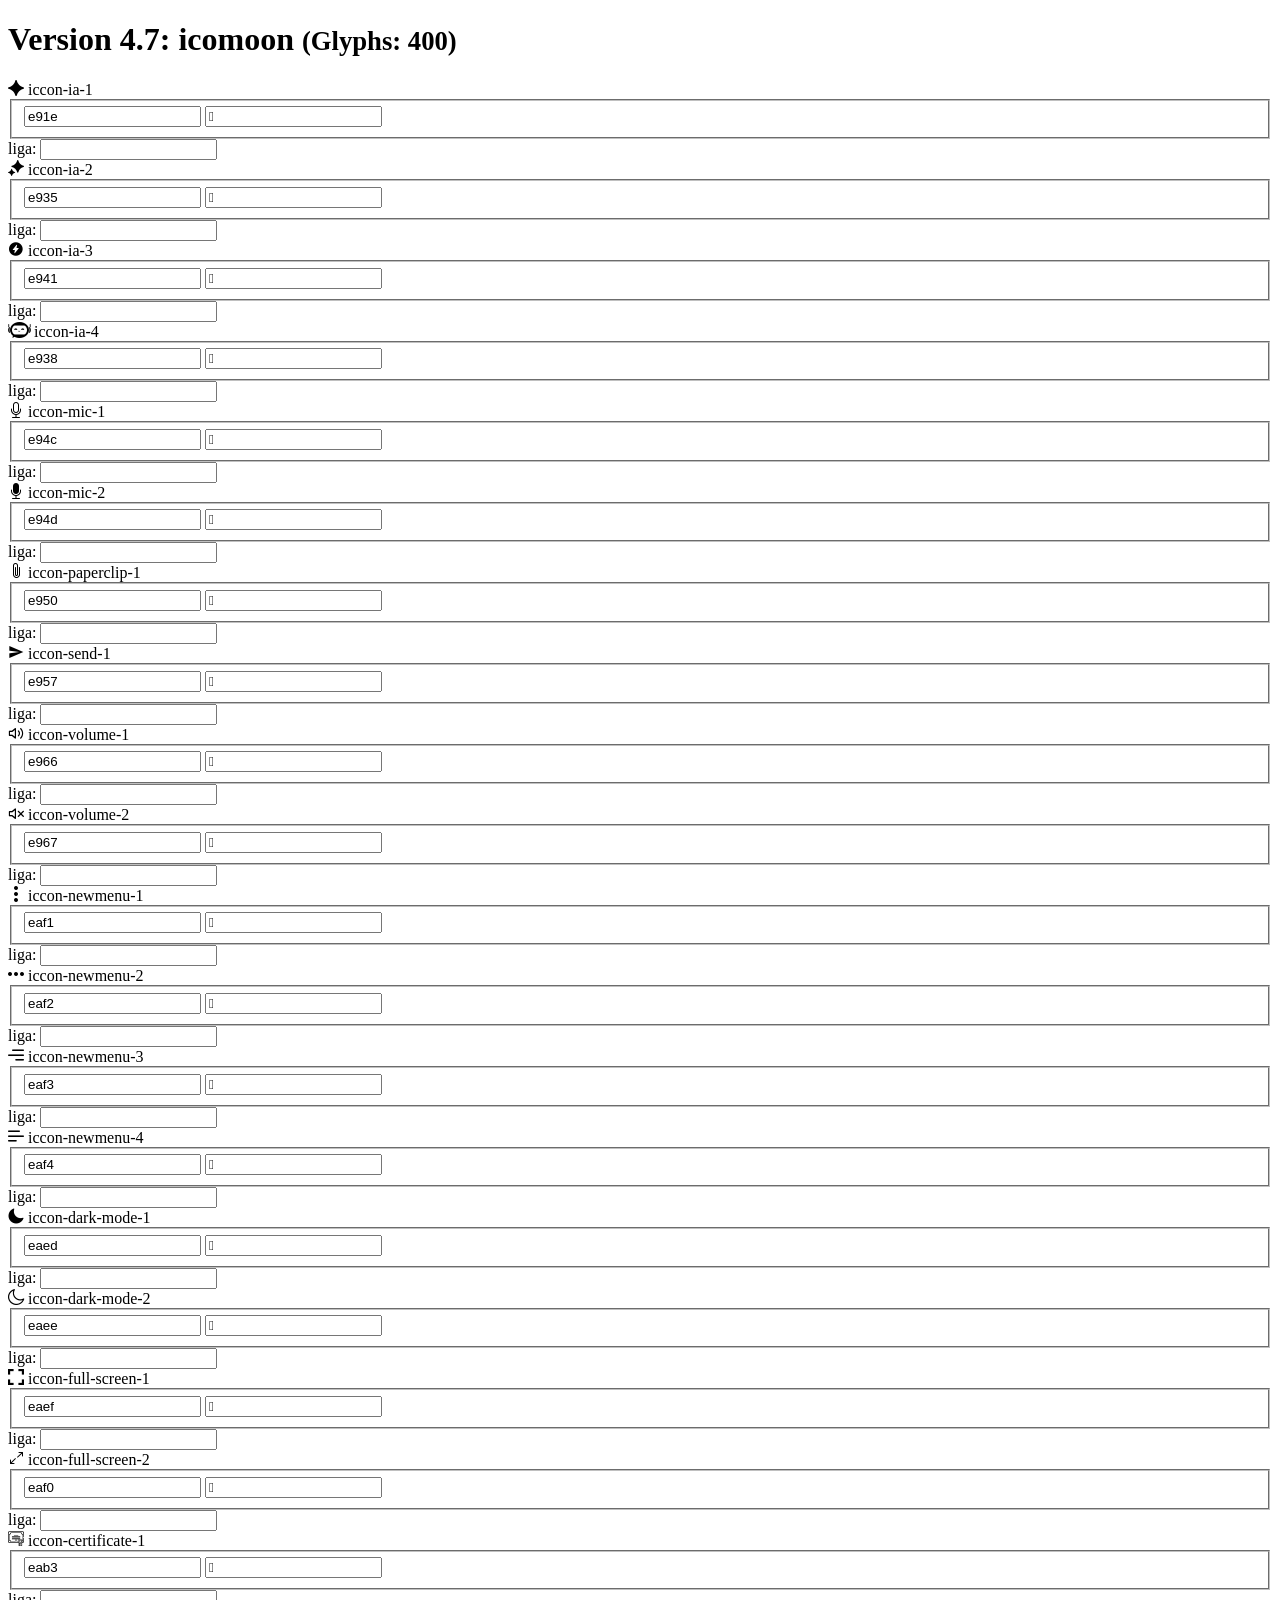
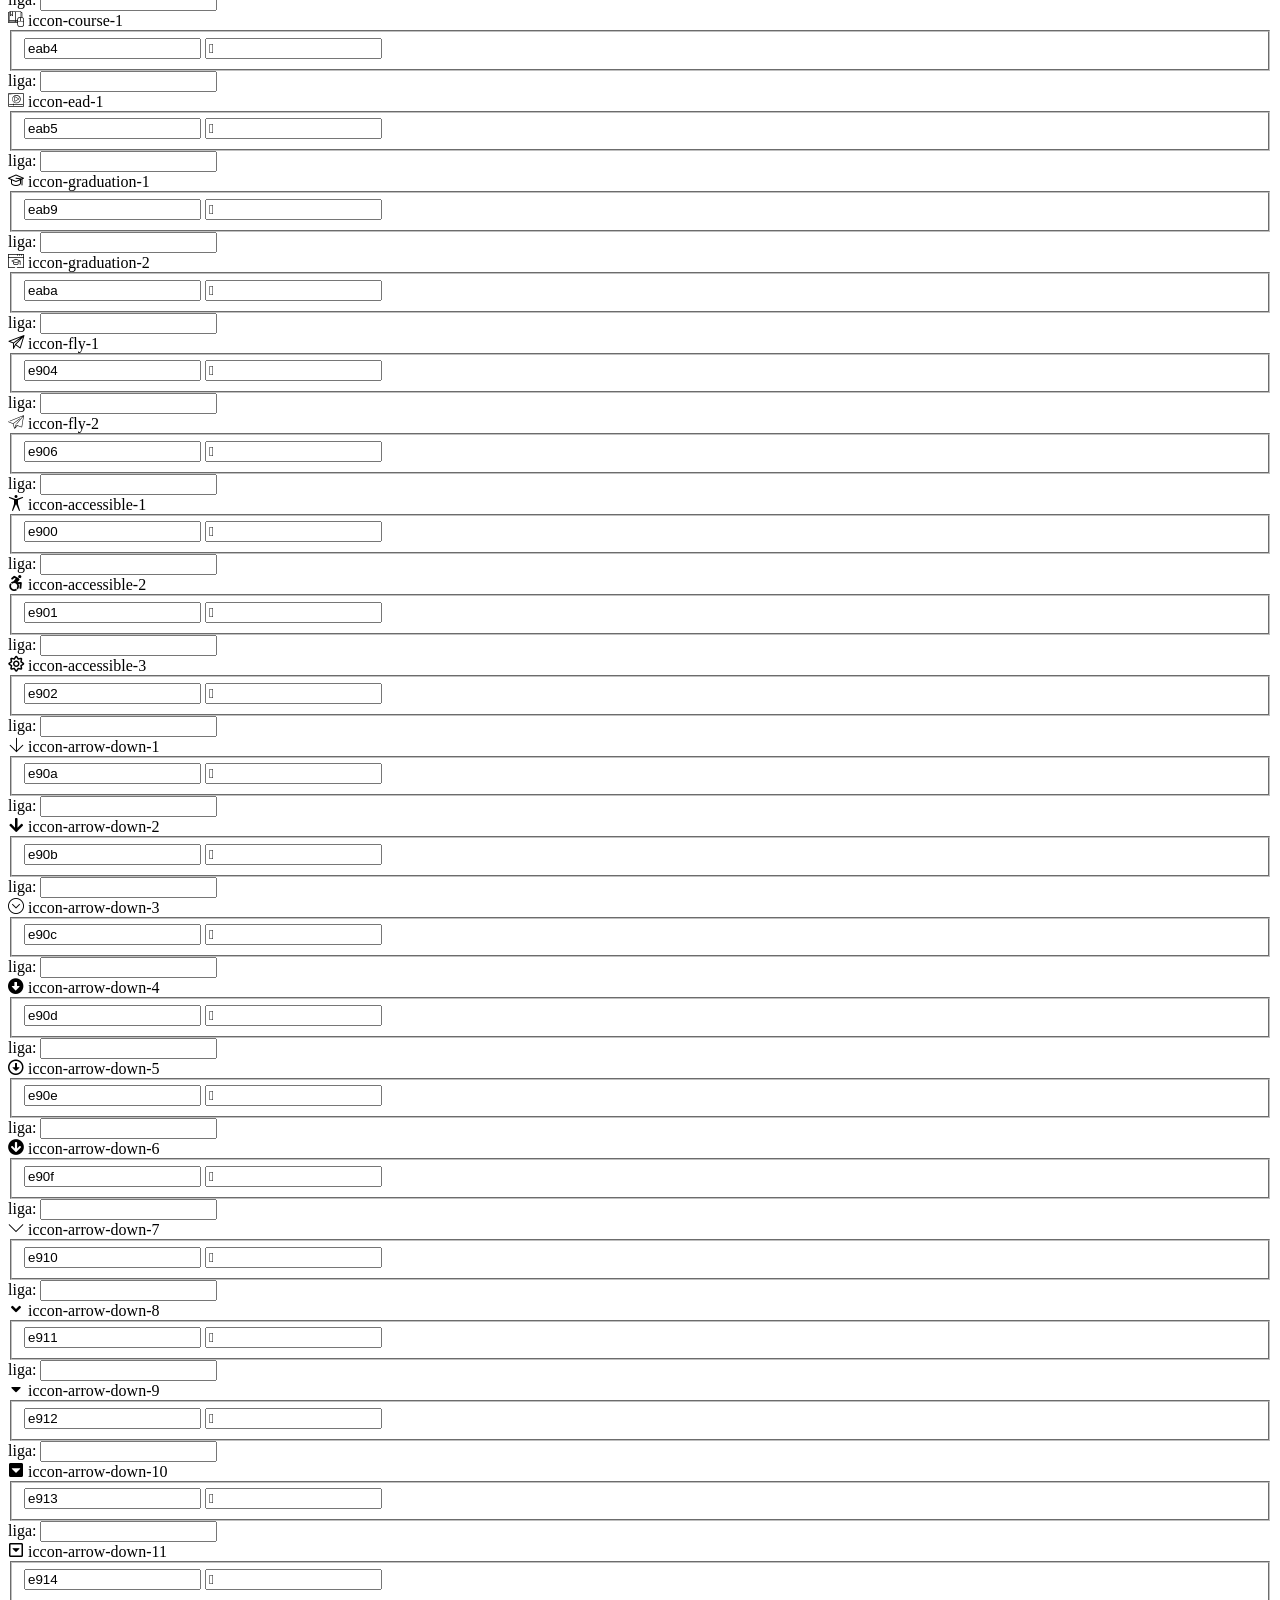
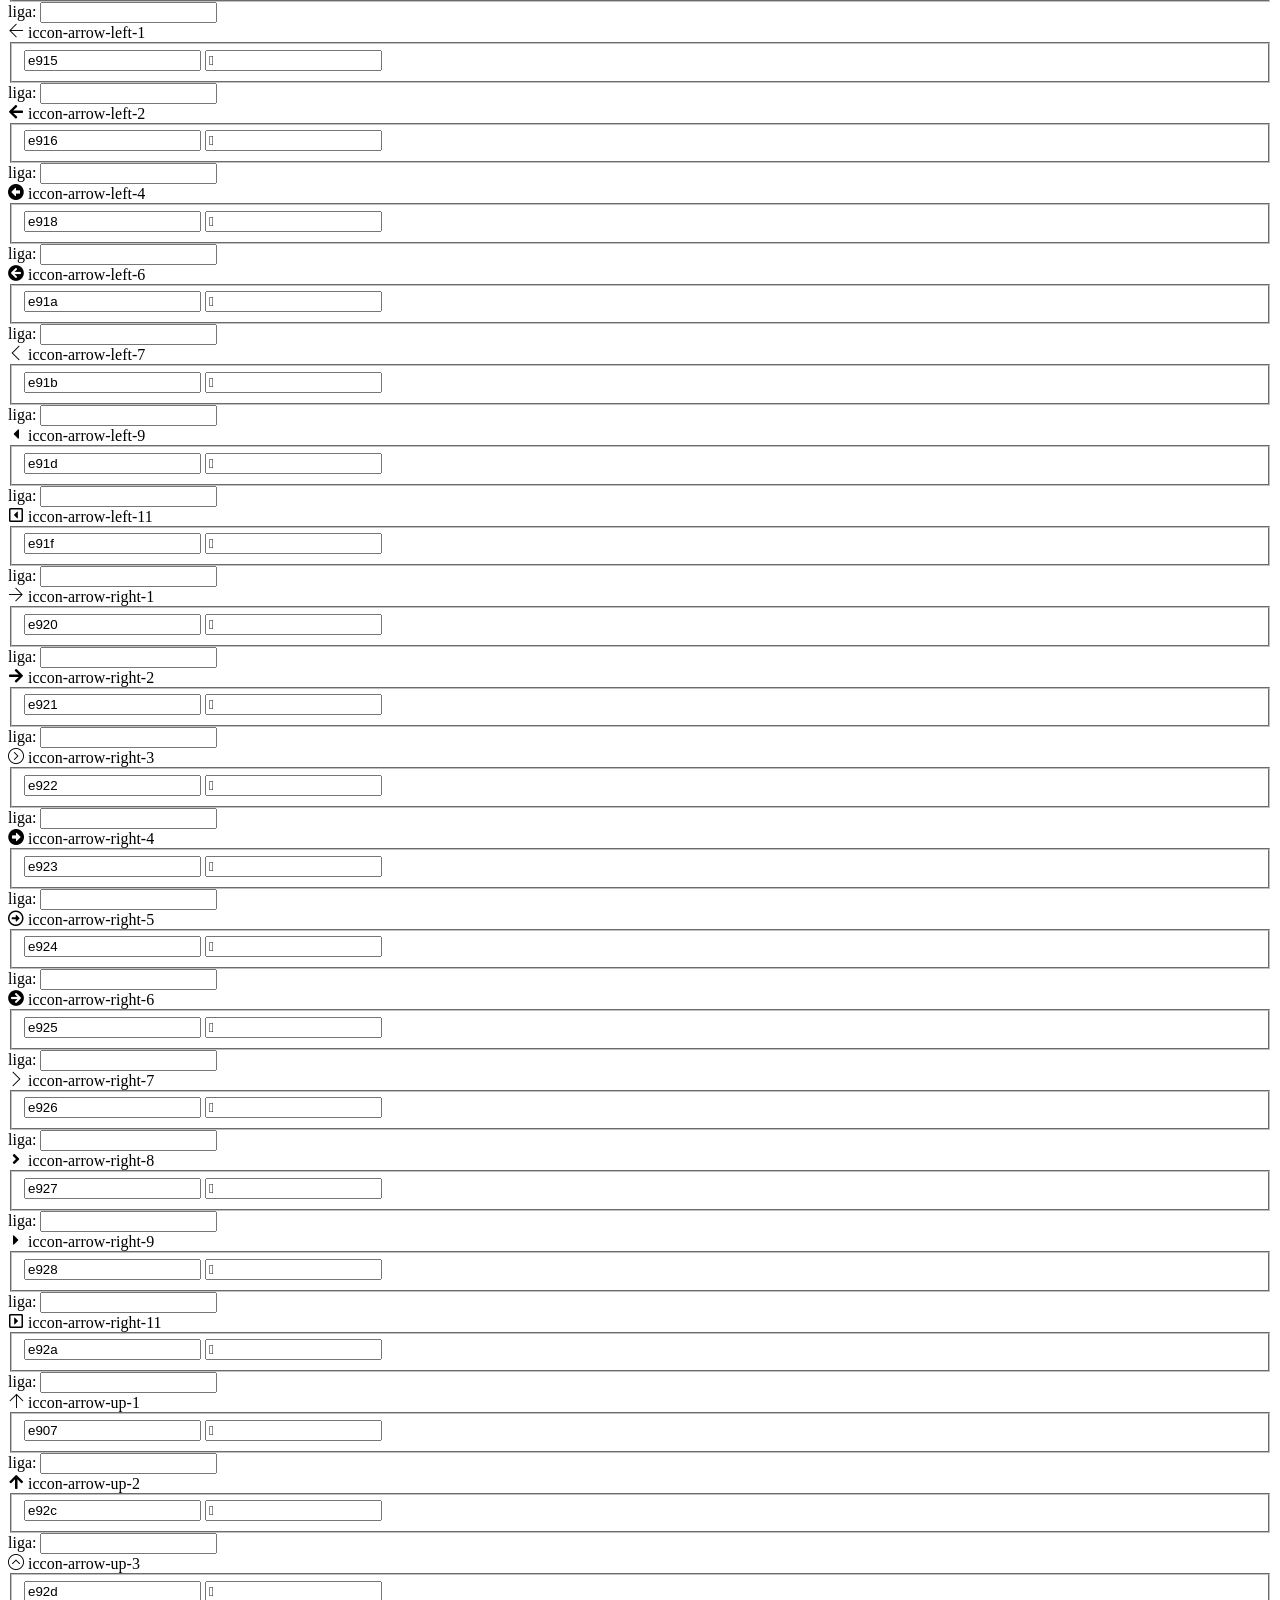
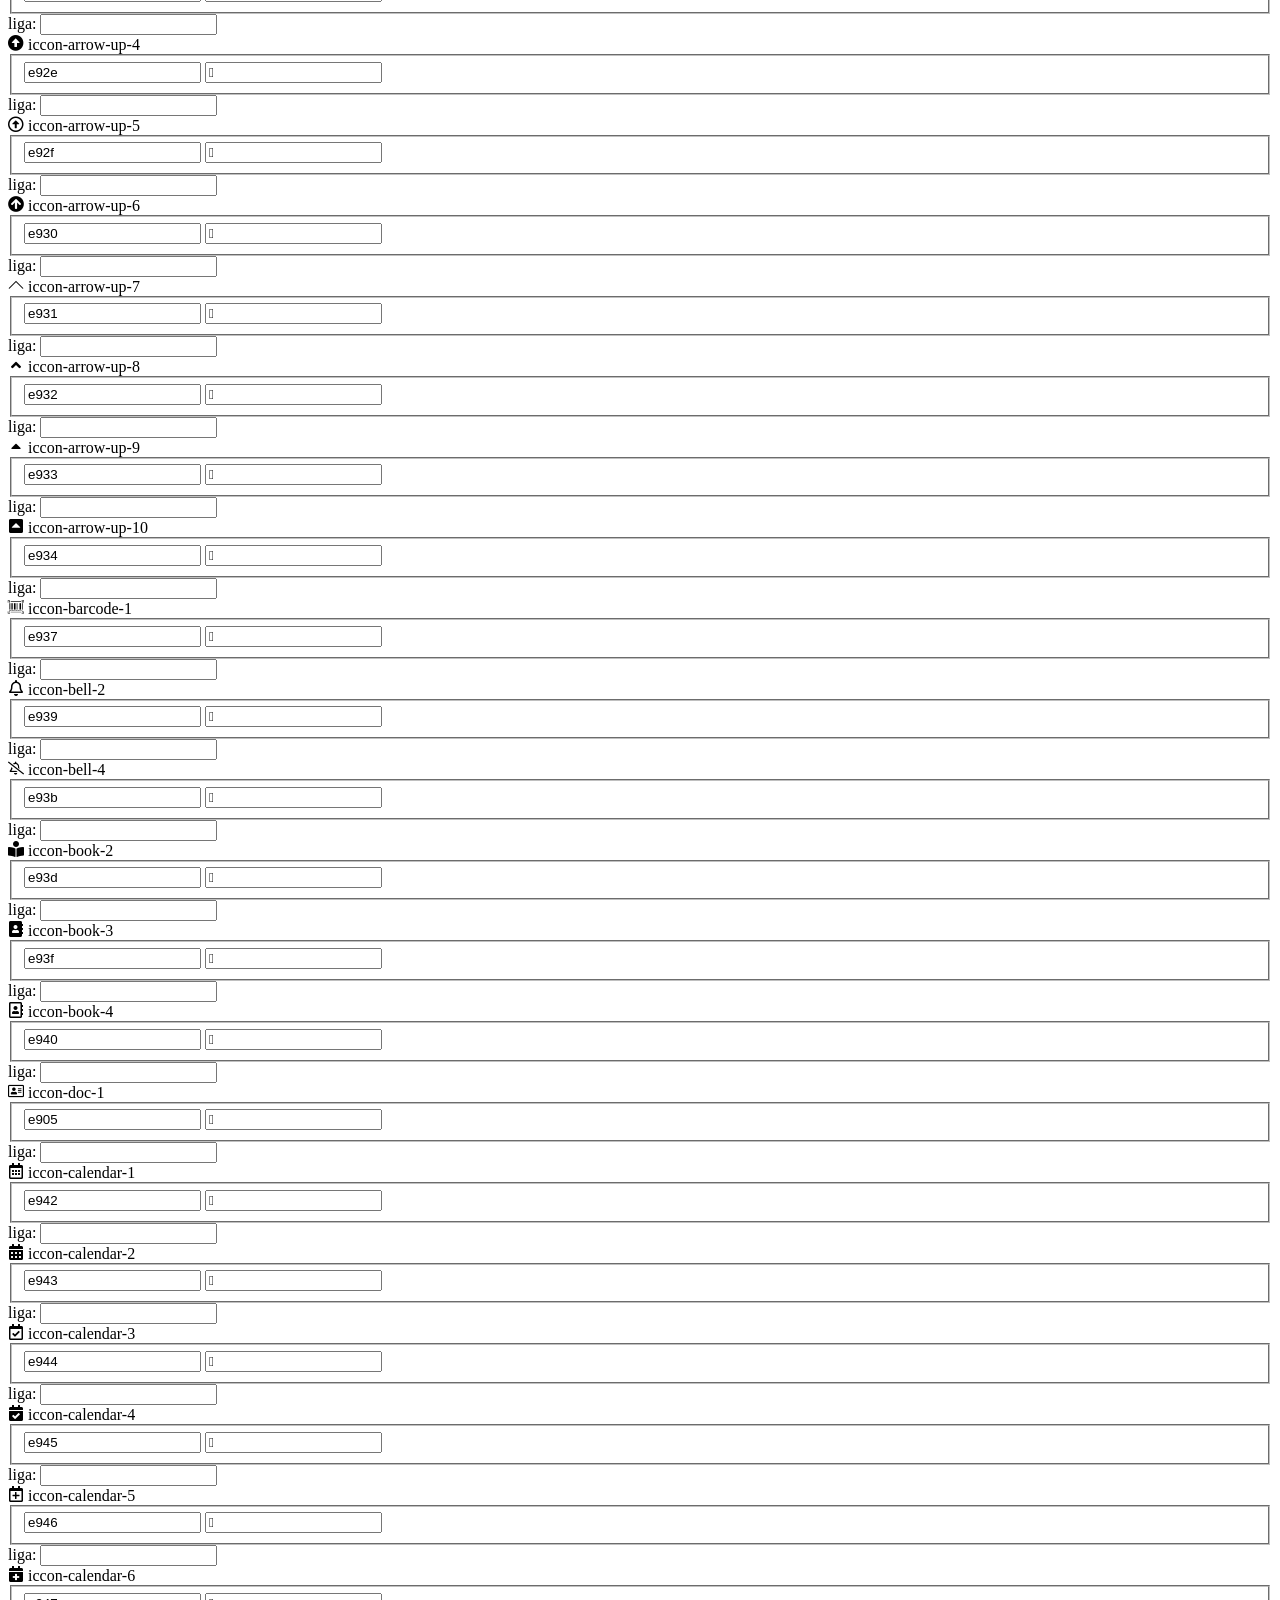
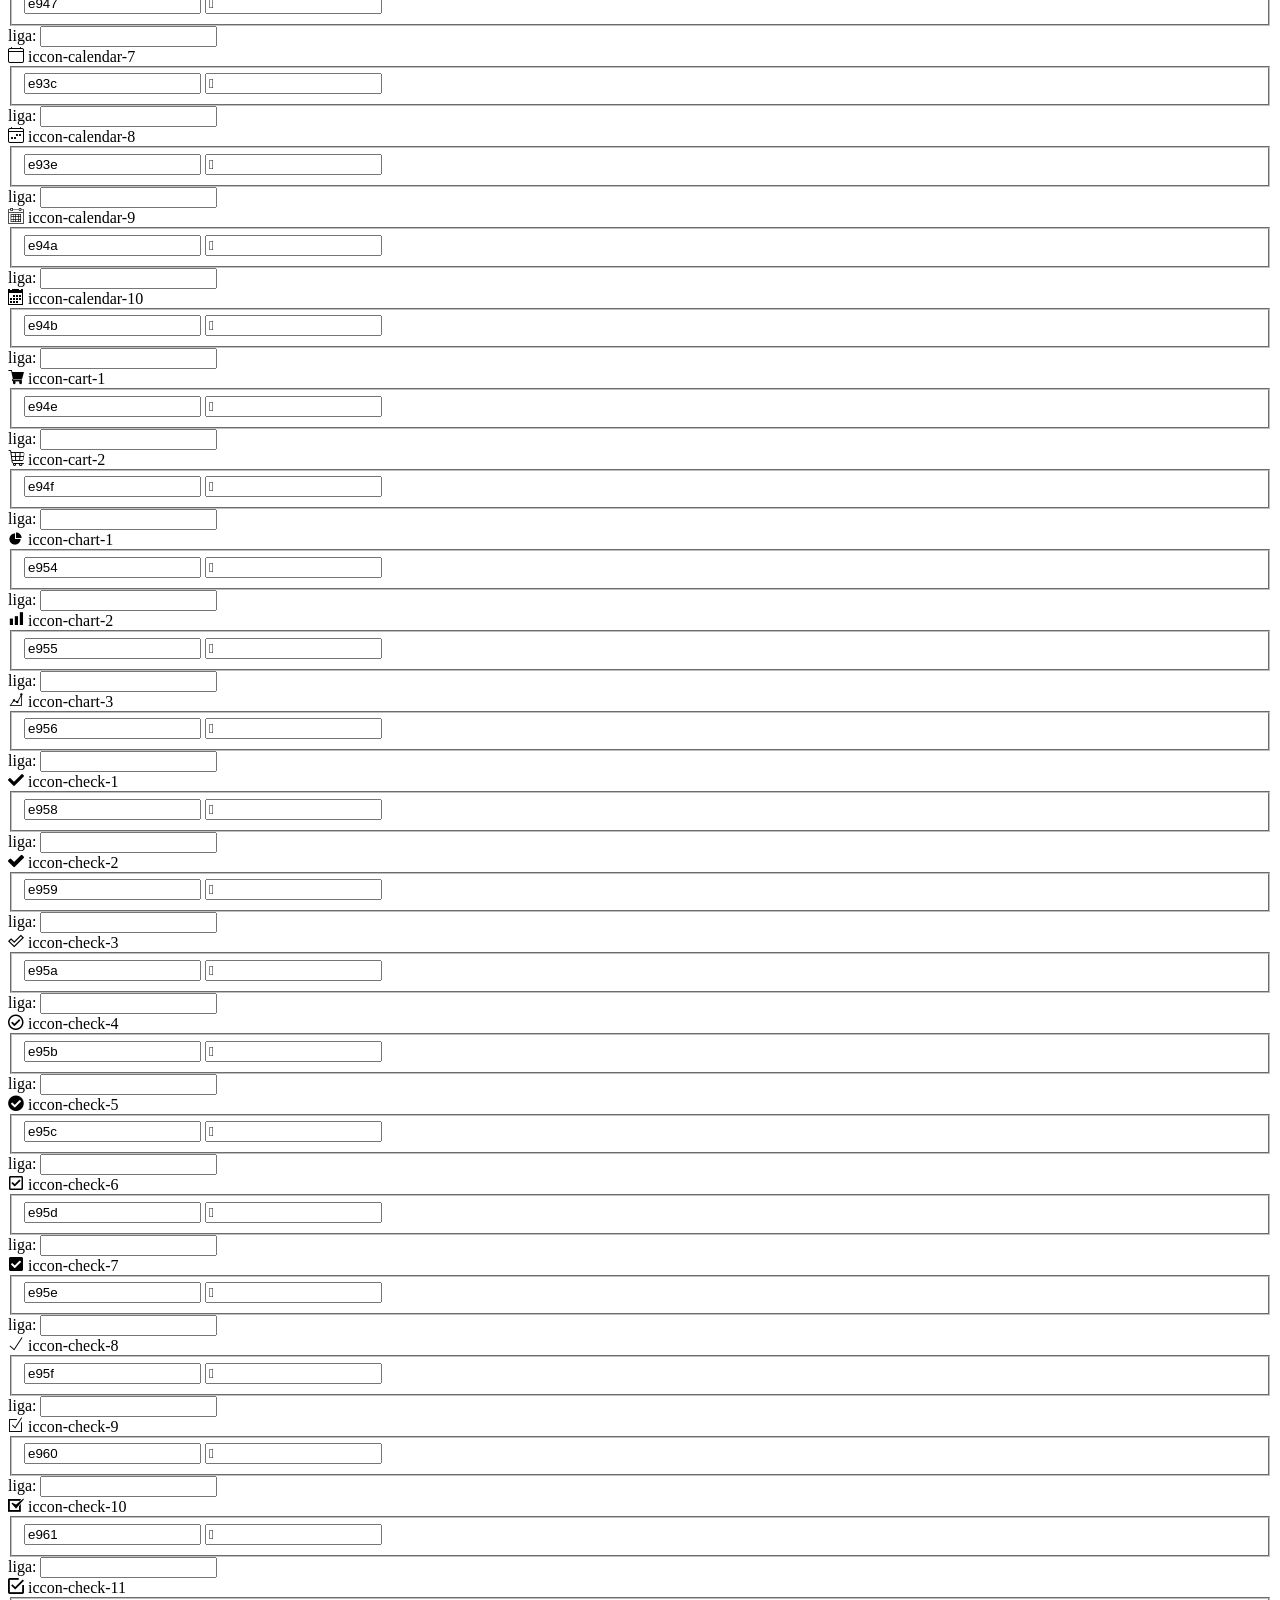
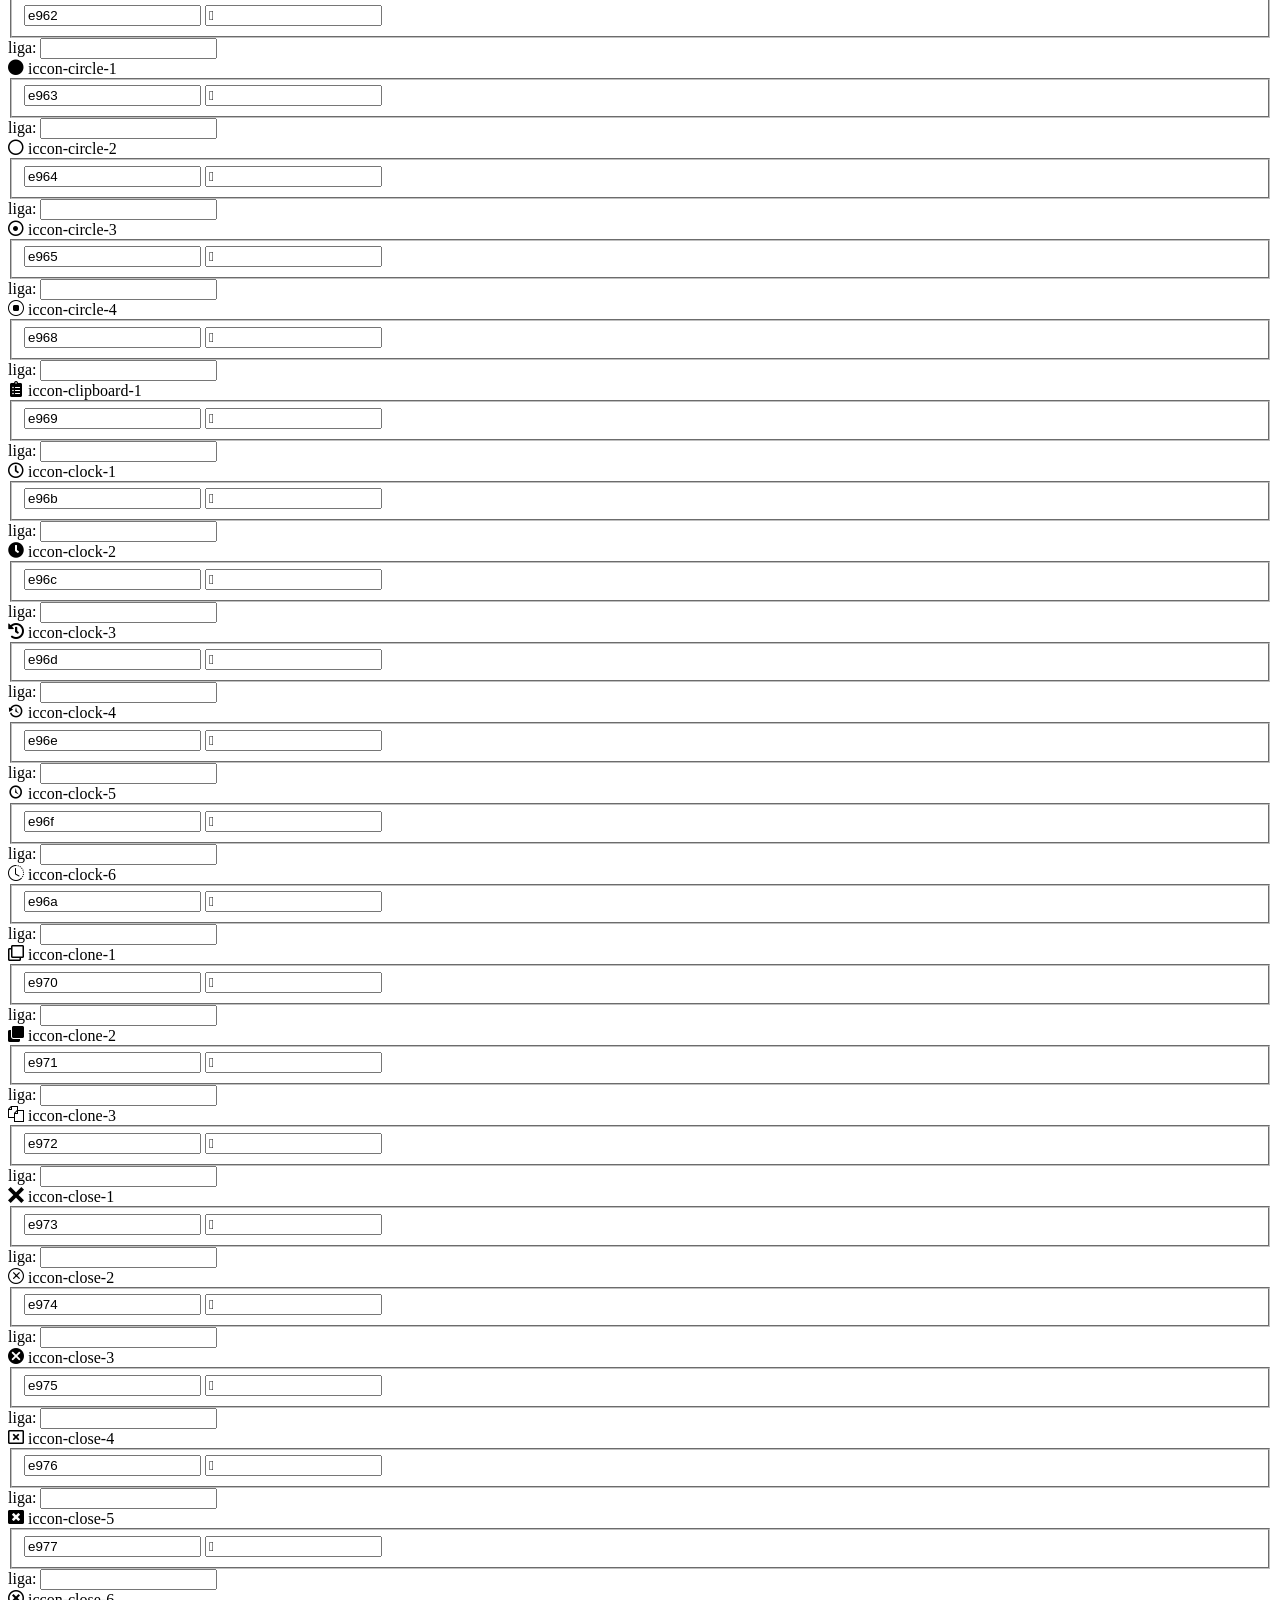
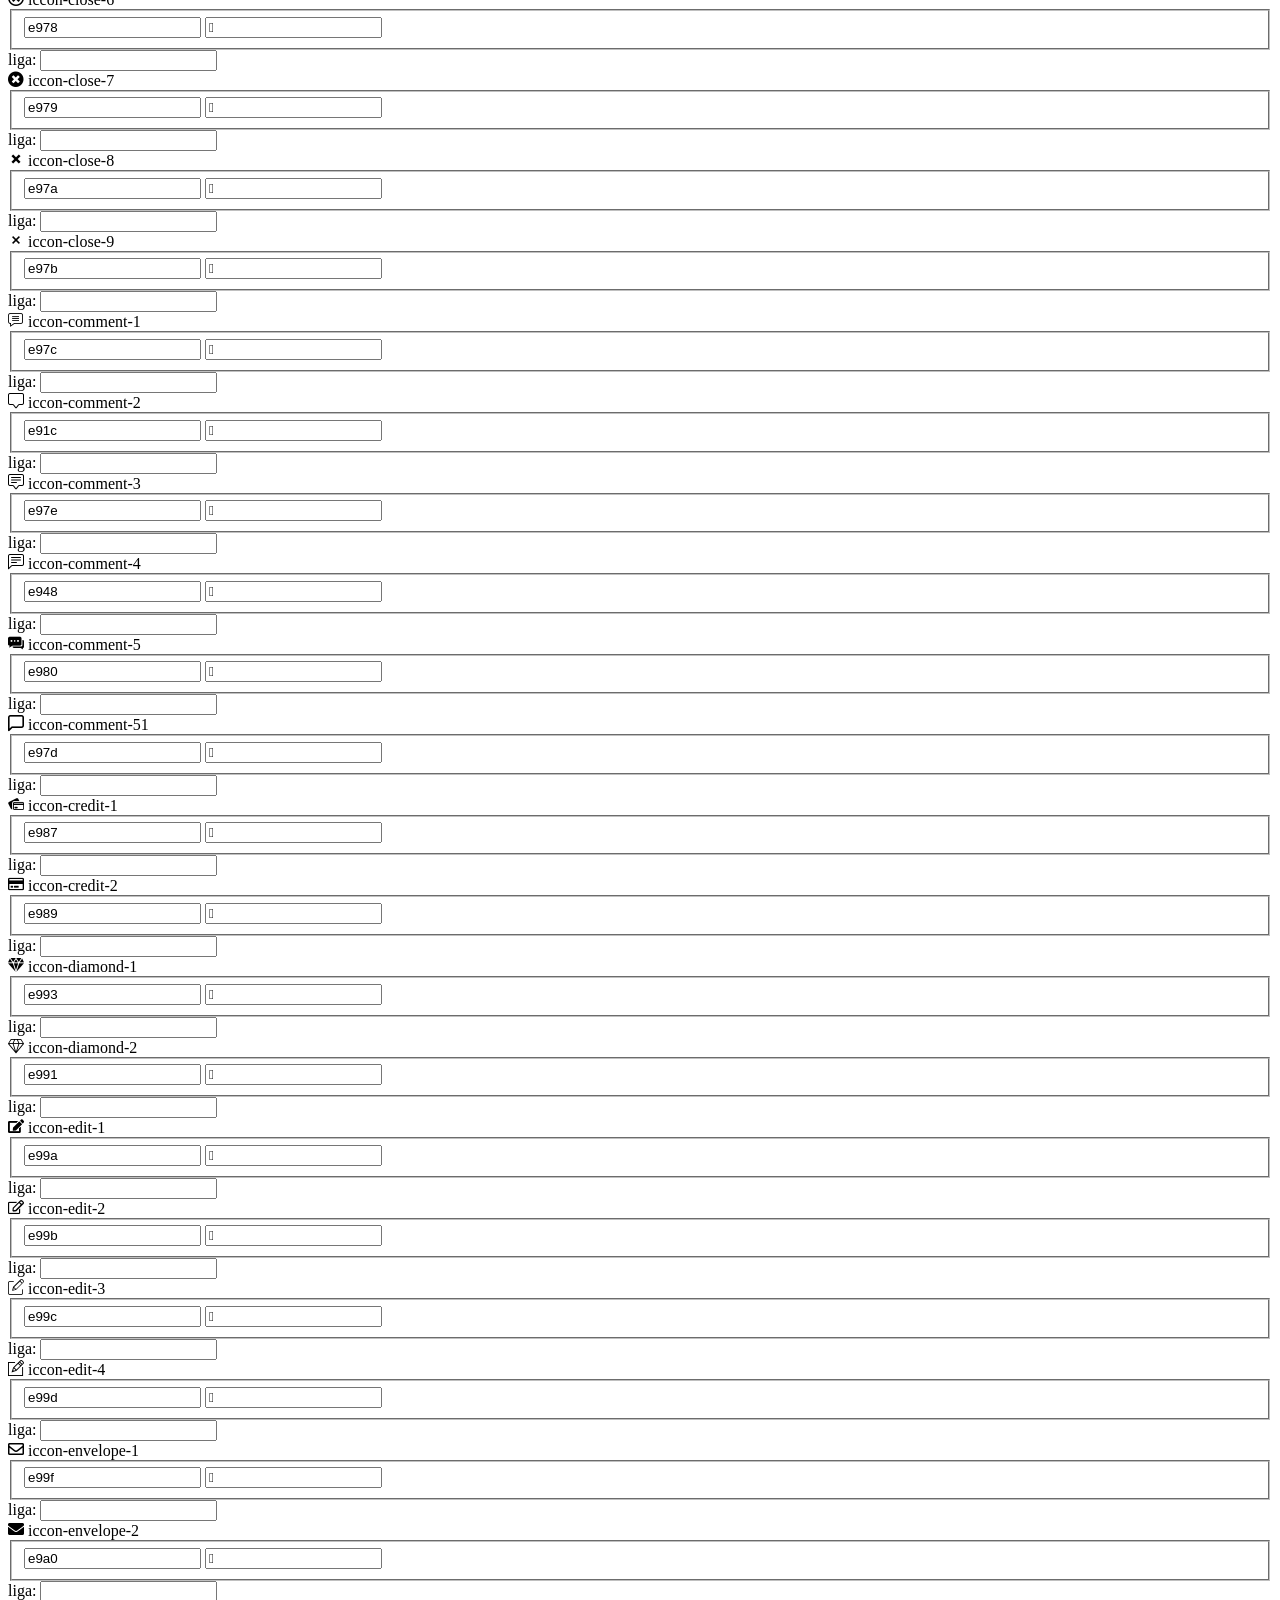
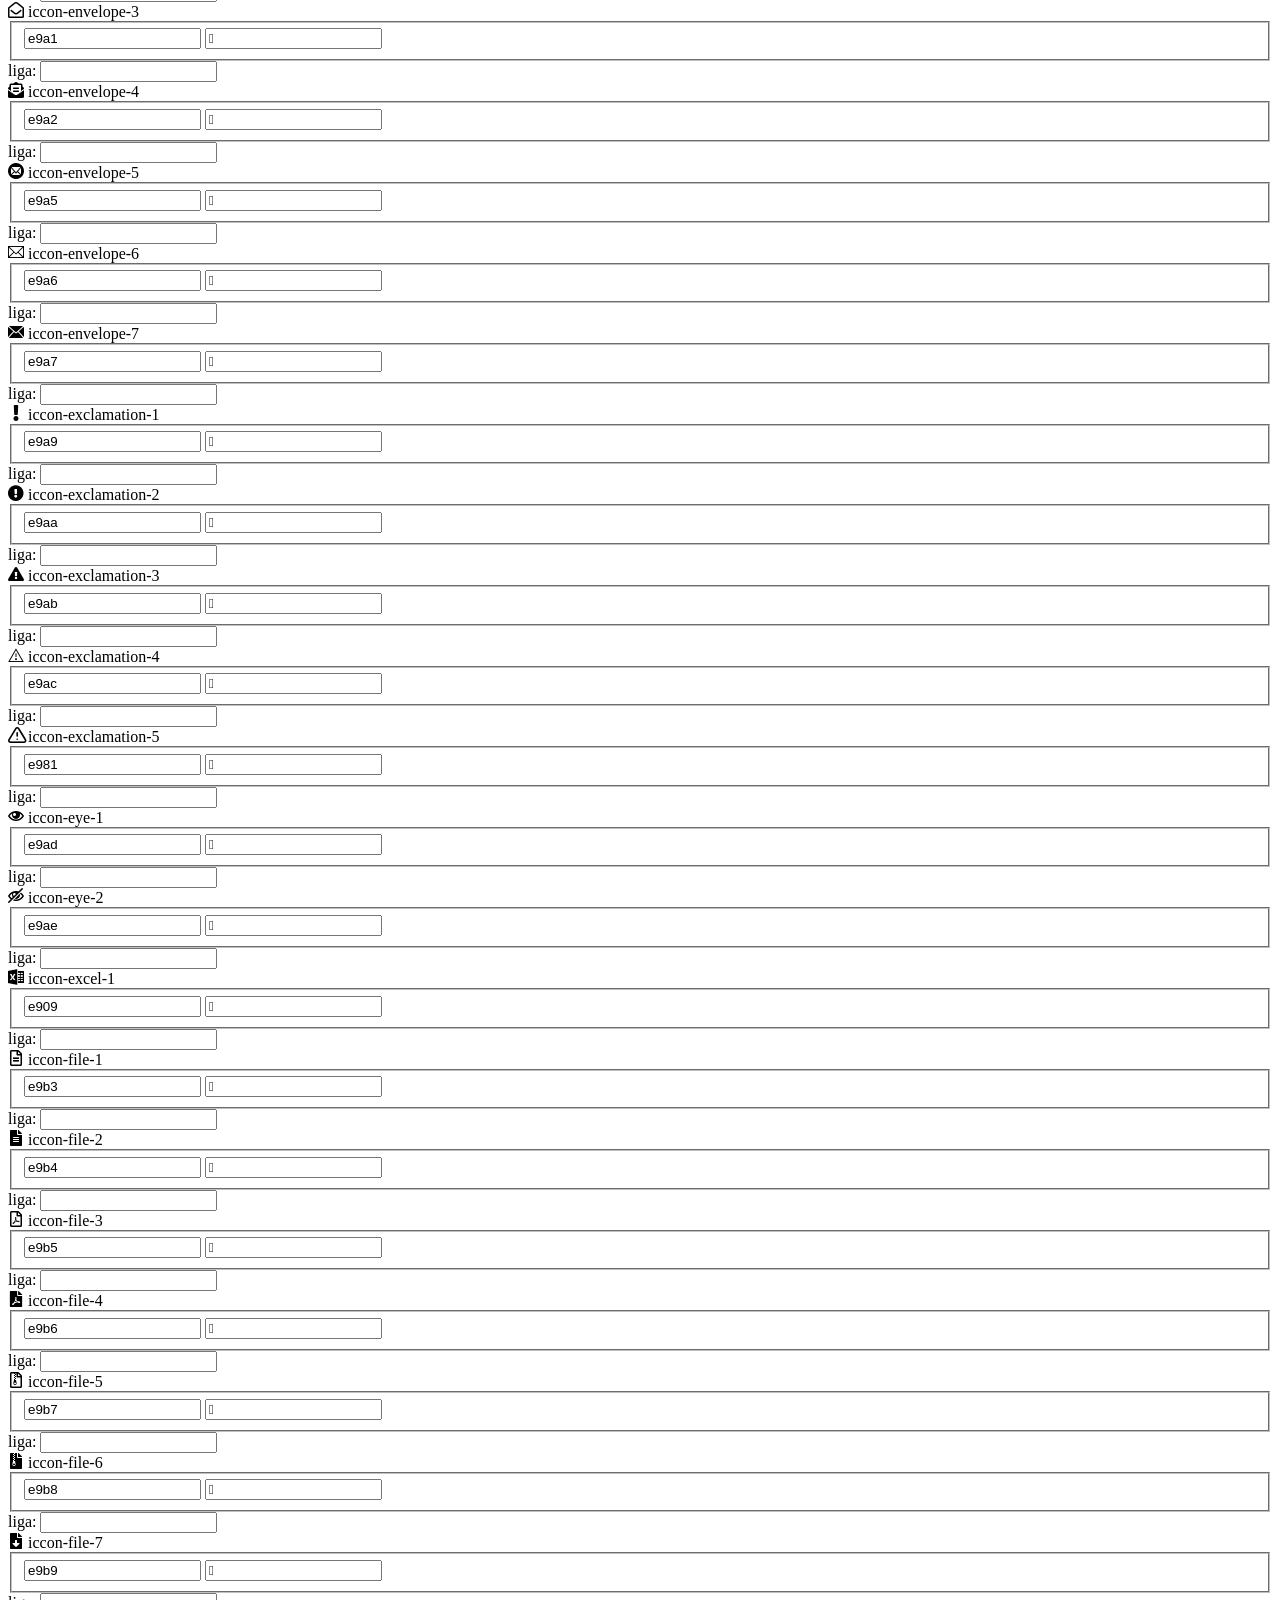
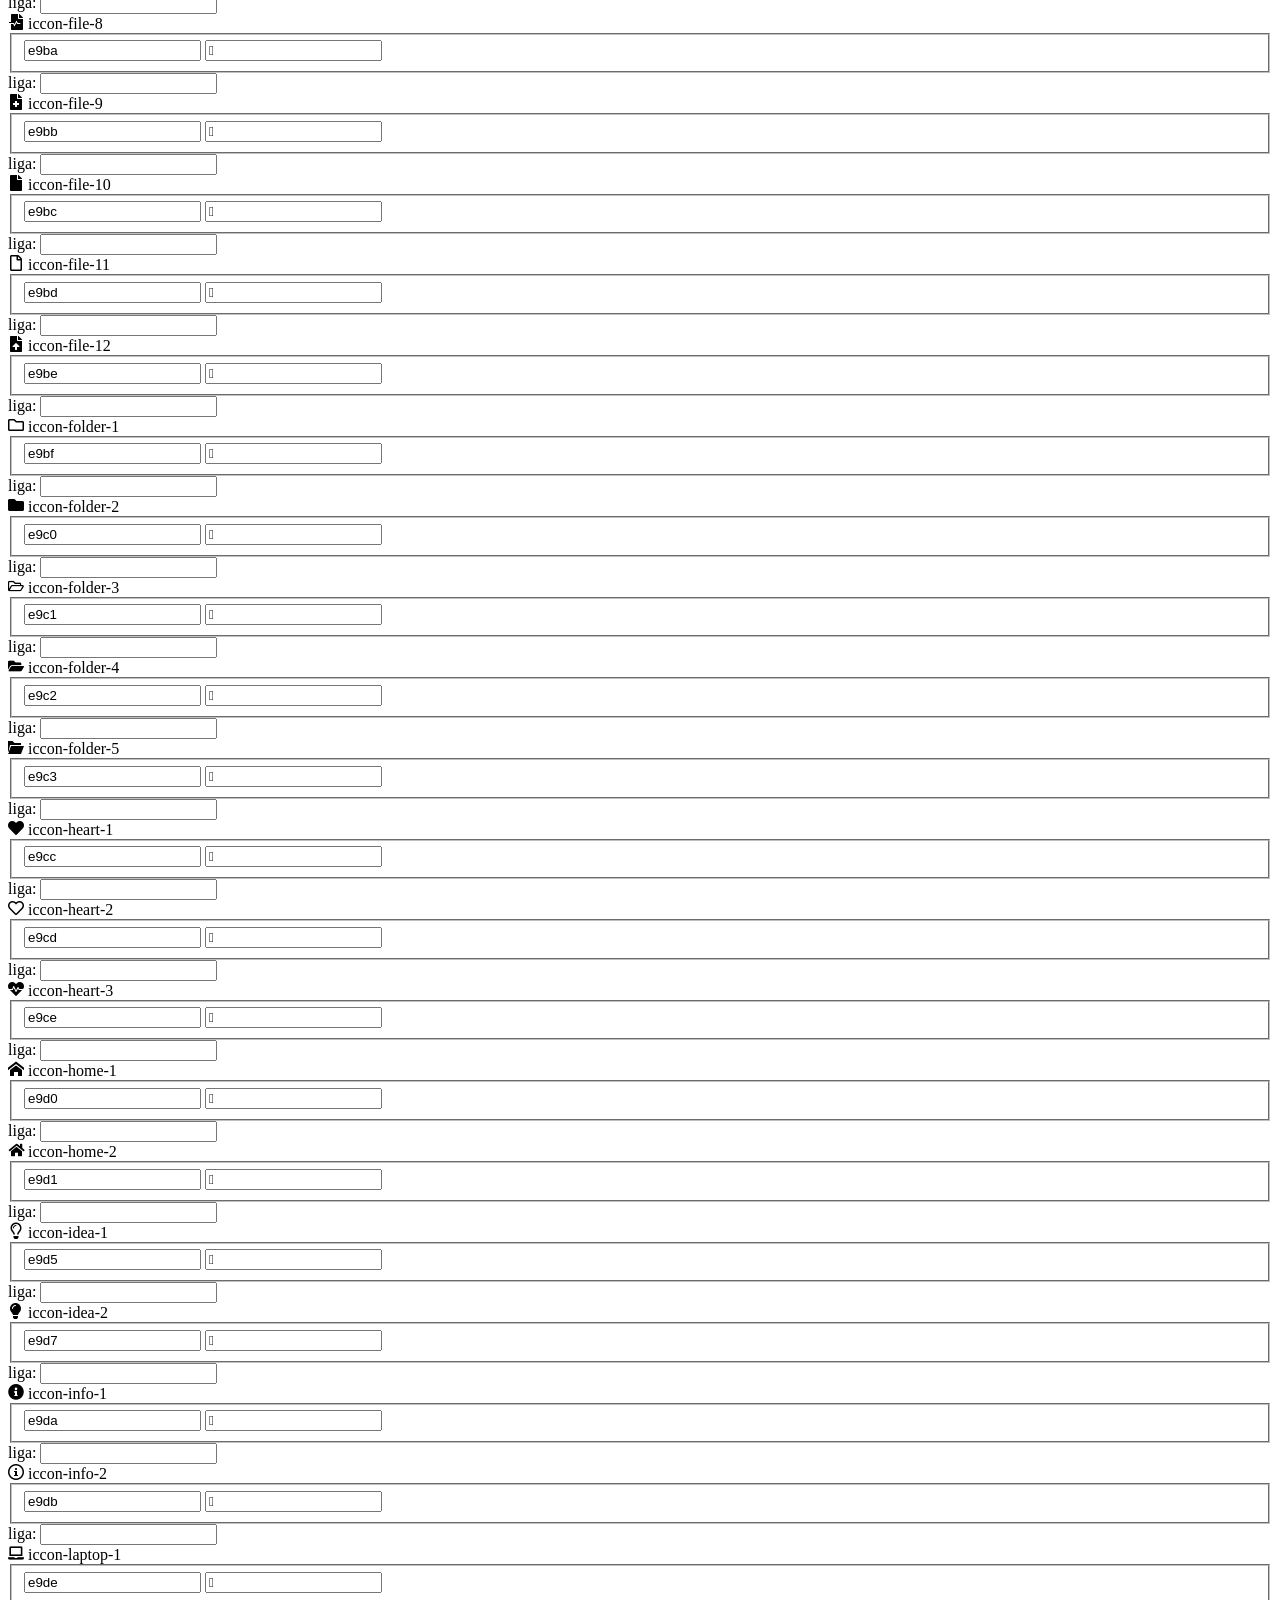
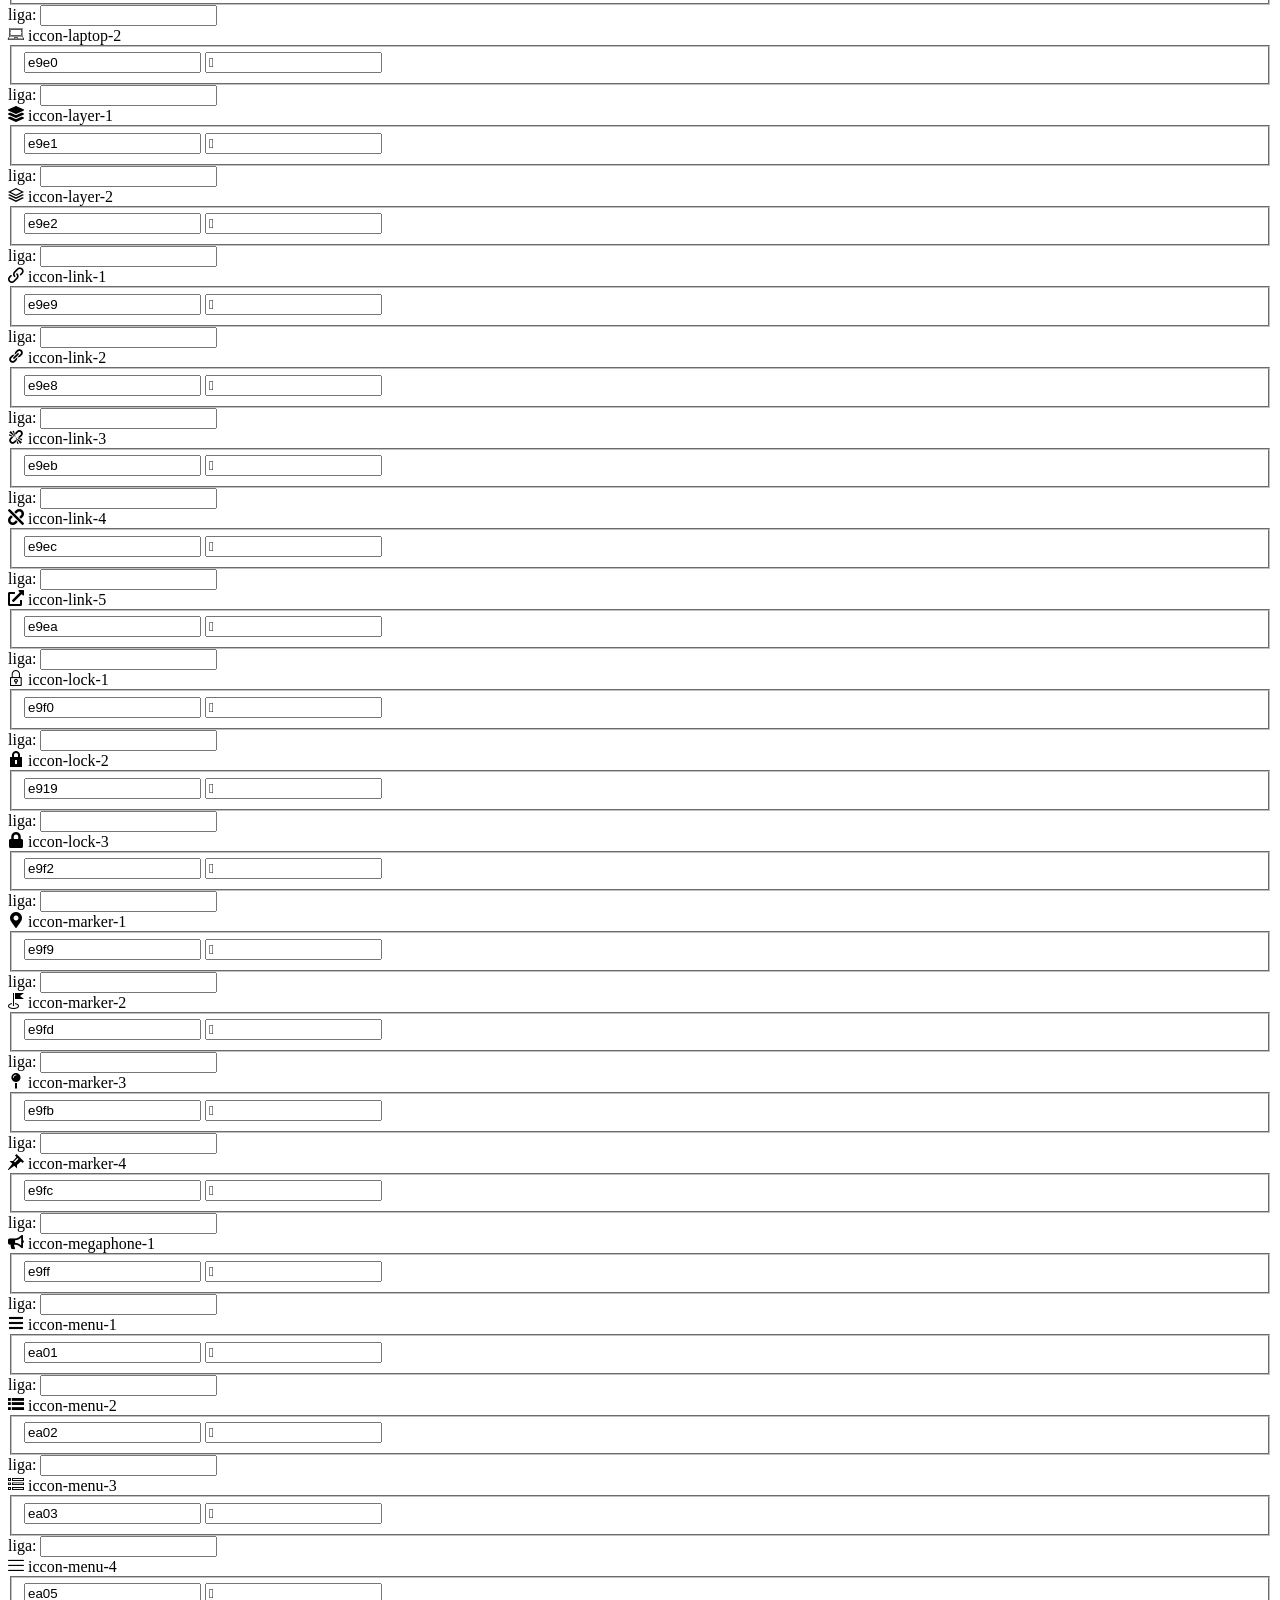
==== commit bb951c0c: "New Icons v4.7" ====
--- a/icones/index.html
+++ b/icones/index.html
@@ -5,12 +5,12 @@
     <title>IcoMoon Demo</title>
     <meta name="description" content="An Icon Font Generated By IcoMoon.io">
     <meta name="viewport" content="width=device-width, initial-scale=1">
-    <link rel="stylesheet" href="demo-files/demo.css?ver=4.6">
-    <link rel="stylesheet" href="style.css?ver=4.6"></head>
+    <link rel="stylesheet" href="demo-files/demo.css?ver=4.7">
+    <link rel="stylesheet" href="style.css?ver=4.7"></head>
 <body>
     <div class="bgc1 clearfix">
         <h1 class="mhmm mvm">
-            <span class="fgc1">Version 4.6:</span> icomoon <small class="fgc1">(Glyphs: 400)</small>
+            <span class="fgc1">Version 4.7:</span> icomoon <small class="fgc1">(Glyphs: 400)</small>
         </h1>
     </div>
     <div class="clearfix mhl ptl">
@@ -1794,8 +1794,8 @@
         </div>
         <div class="glyph fs1">
             <div class="clearfix bshadow0 pbs">
-                <span class="iccon-comment-5"></span>
-                <span class="mls"> iccon-comment-5</span>
+                <span class="iccon-comment-51"></span>
+                <span class="mls"> iccon-comment-51</span>
             </div>
             <fieldset class="fs0 size1of1 clearfix hidden-false">
                 <input type="text" readonly value="e97d" class="unit size1of2" />
@@ -5616,6 +5616,6 @@
         </div>
     </div>
 
-    <script src="demo-files/demo.js?ver=4.6"></script>
+    <script src="demo-files/demo.js?ver=4.7"></script>
 </body>
 </html>
--- a/icones/style.css
+++ b/icones/style.css
@@ -1,9 +1,9 @@
 @font-face {
   font-family: 'icomoon';
   src:
-    url('fonts/icomoon.ttf?ttczv6') format('truetype'),
-    url('fonts/icomoon.woff?ttczv6') format('woff'),
-    url('fonts/icomoon.svg?ttczv6#icomoon') format('svg');
+    url('fonts/icomoon.ttf?b1tq1f') format('truetype'),
+    url('fonts/icomoon.woff?b1tq1f') format('woff'),
+    url('fonts/icomoon.svg?b1tq1f#icomoon') format('svg');
   font-weight: normal;
   font-style: normal;
   font-display: block;
@@ -533,7 +533,7 @@
   content: "\e980";
 }
 
-.iccon-comment-5:before {
+.iccon-comment-51:before {
   content: "\e97d";
 }
 
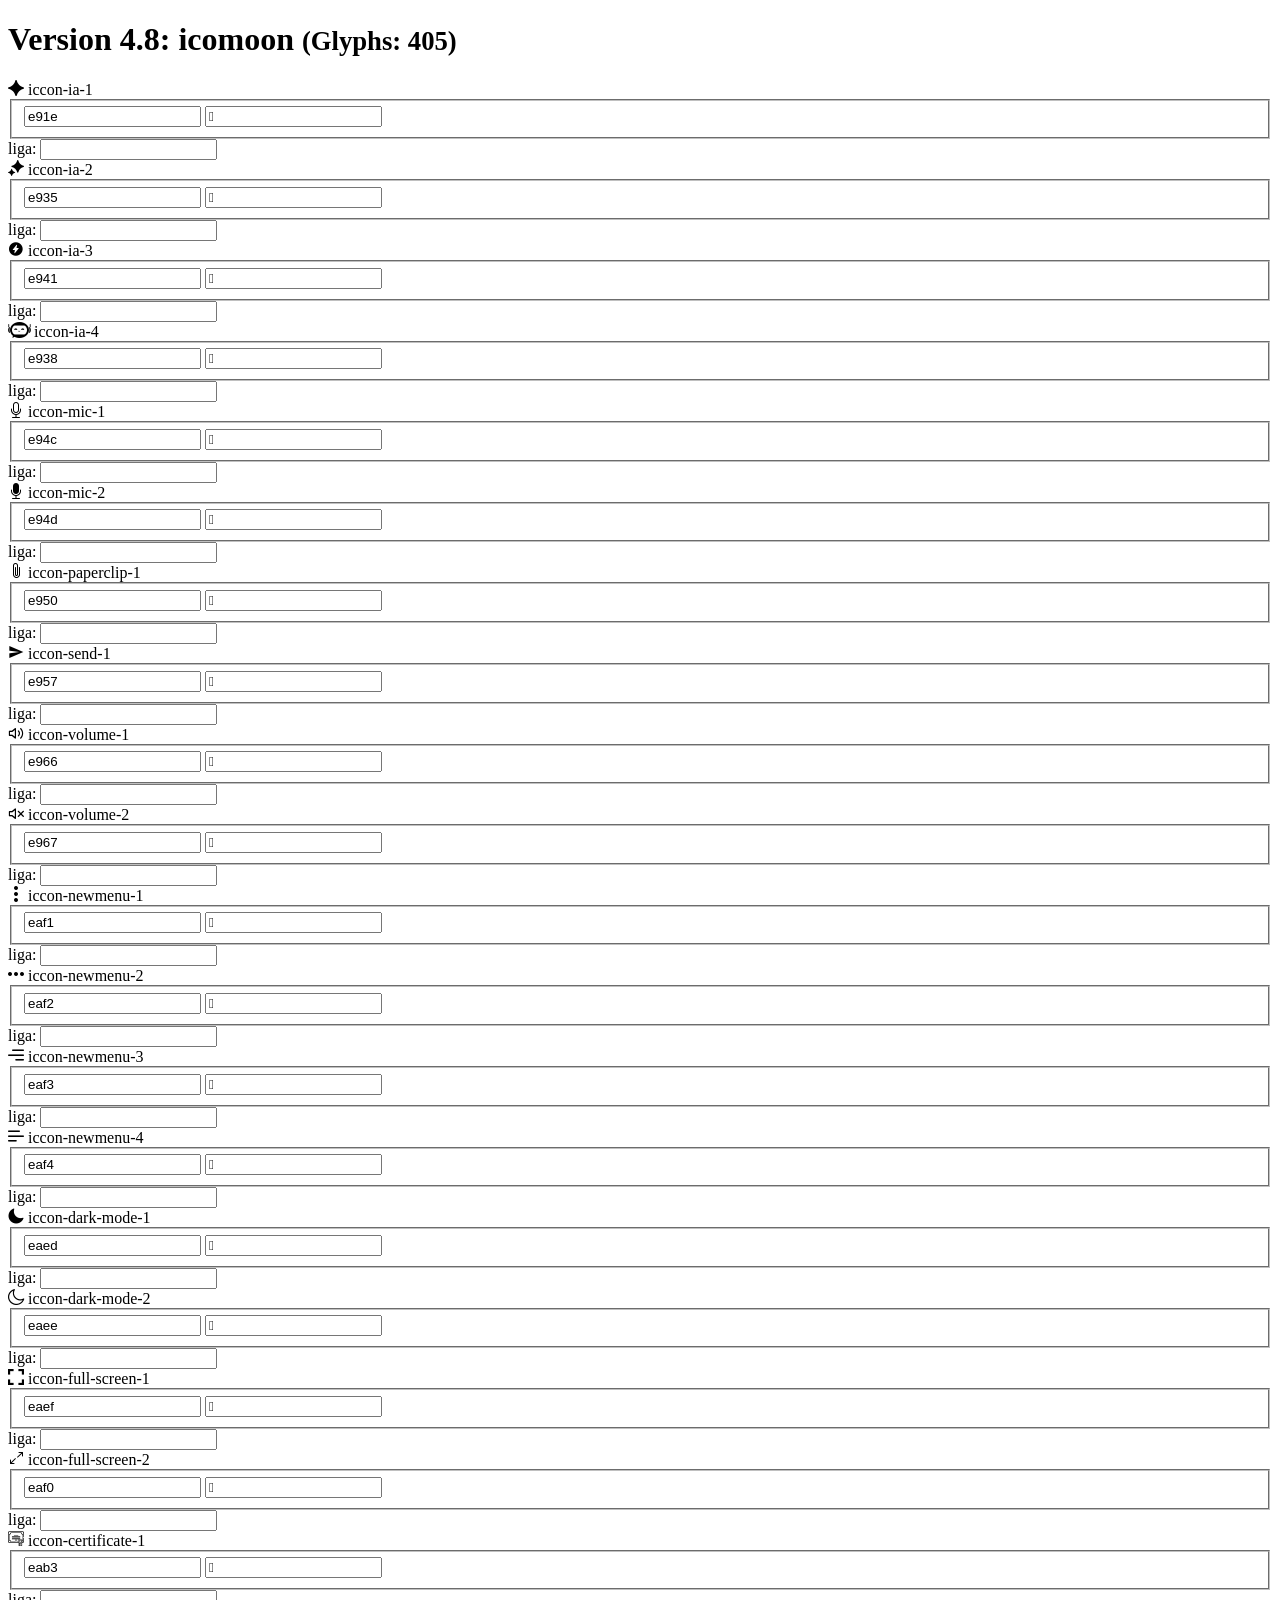
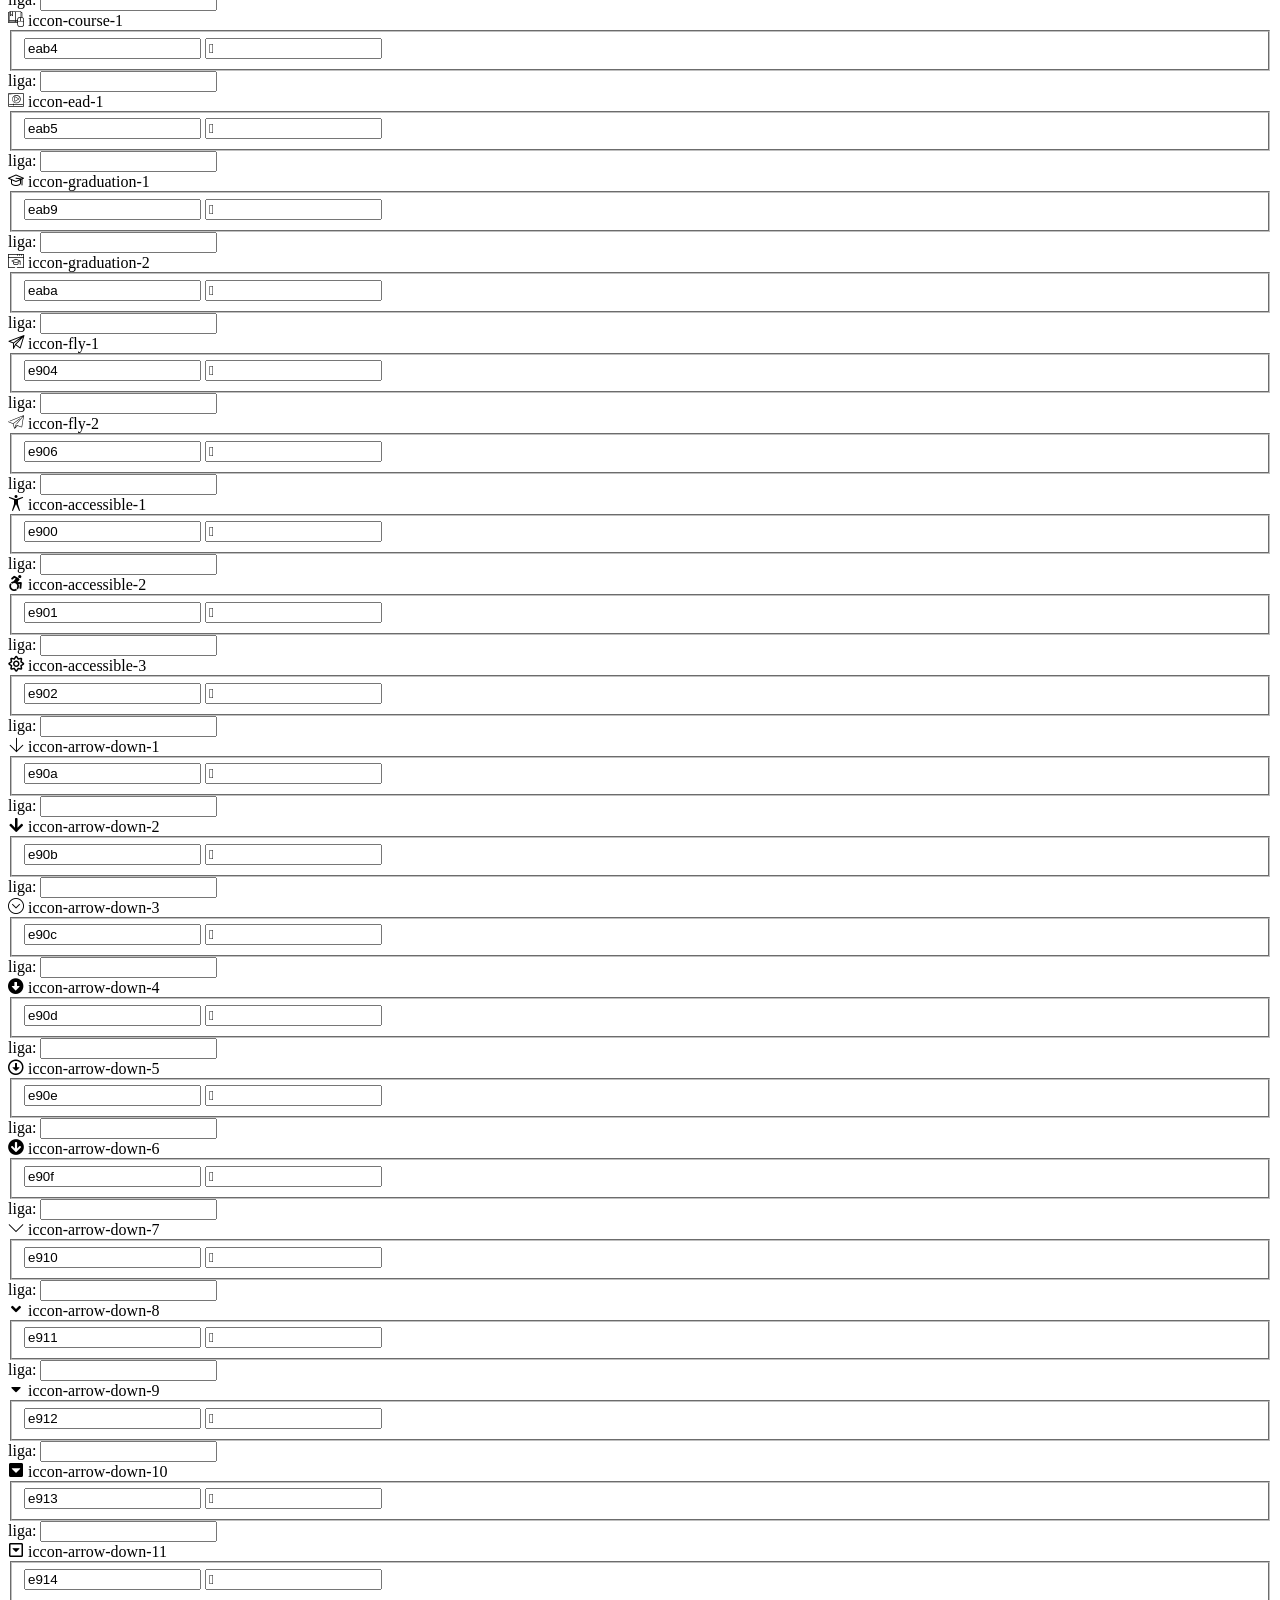
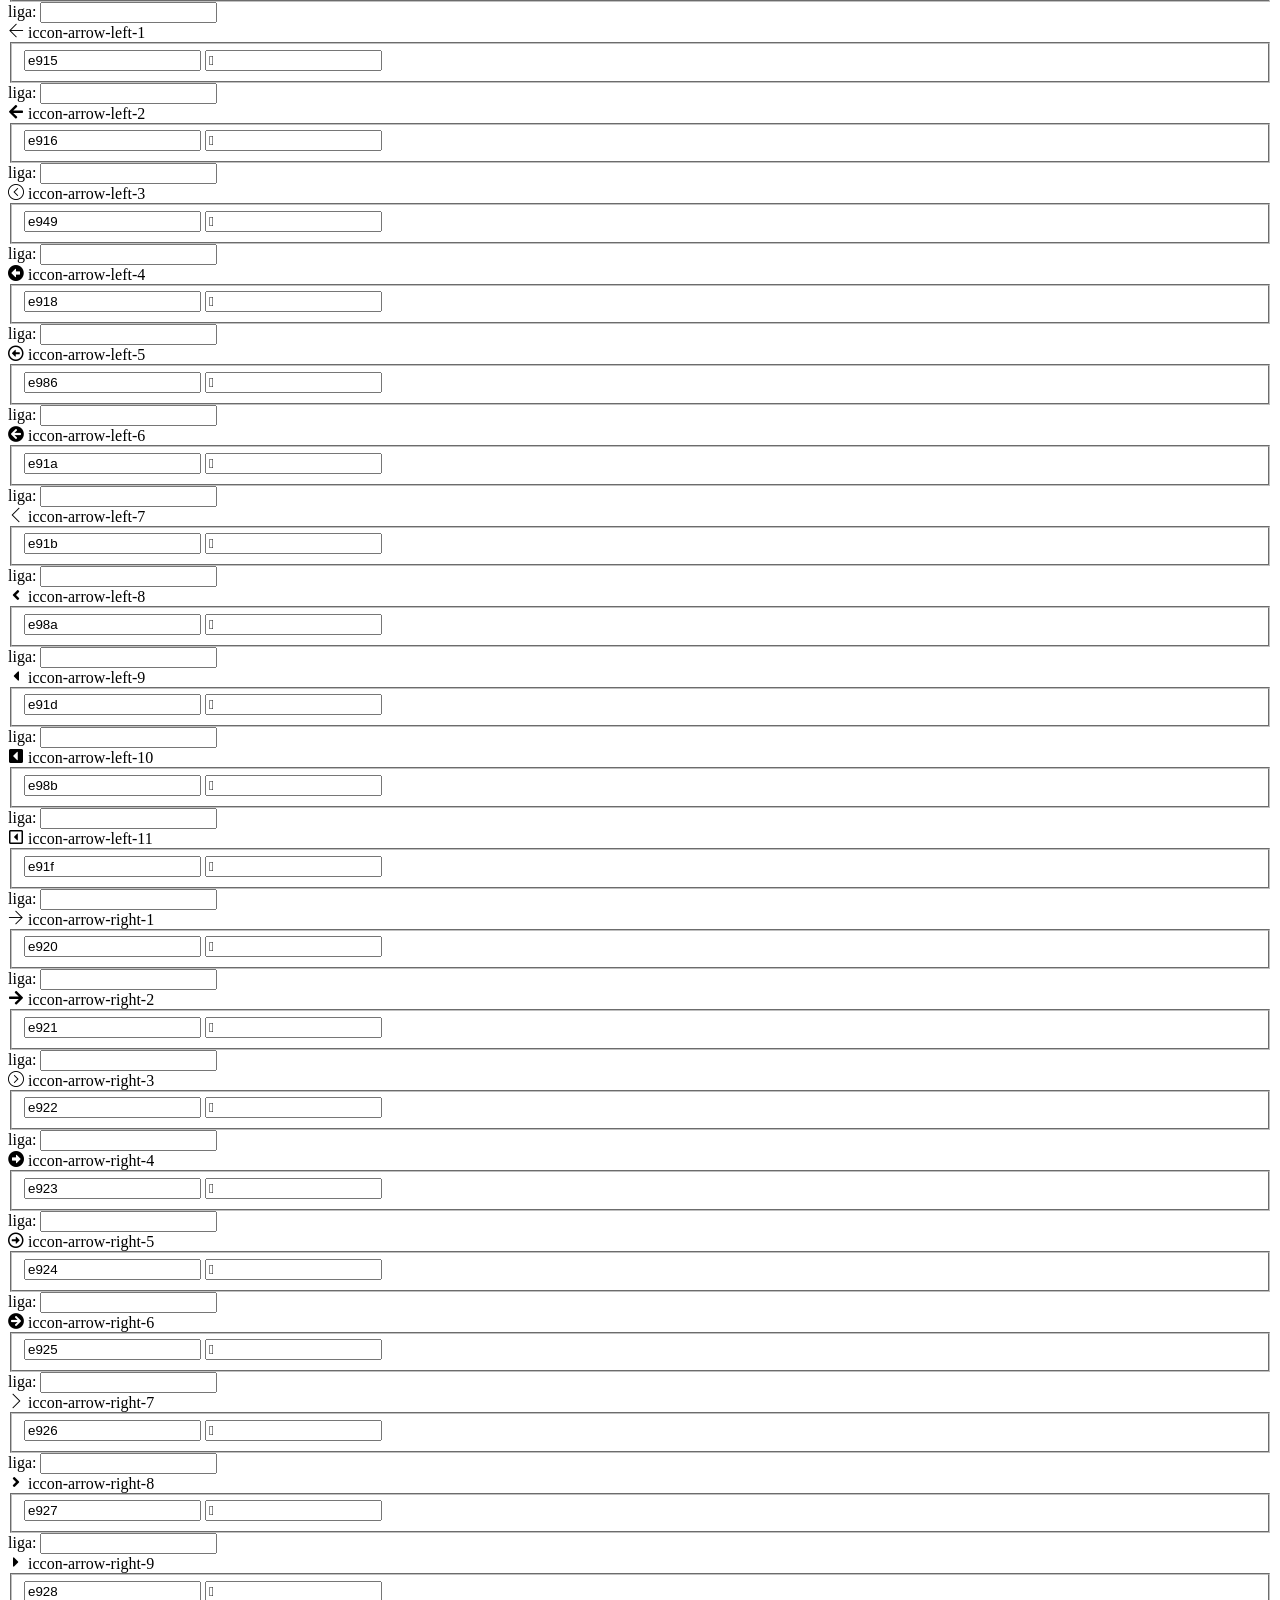
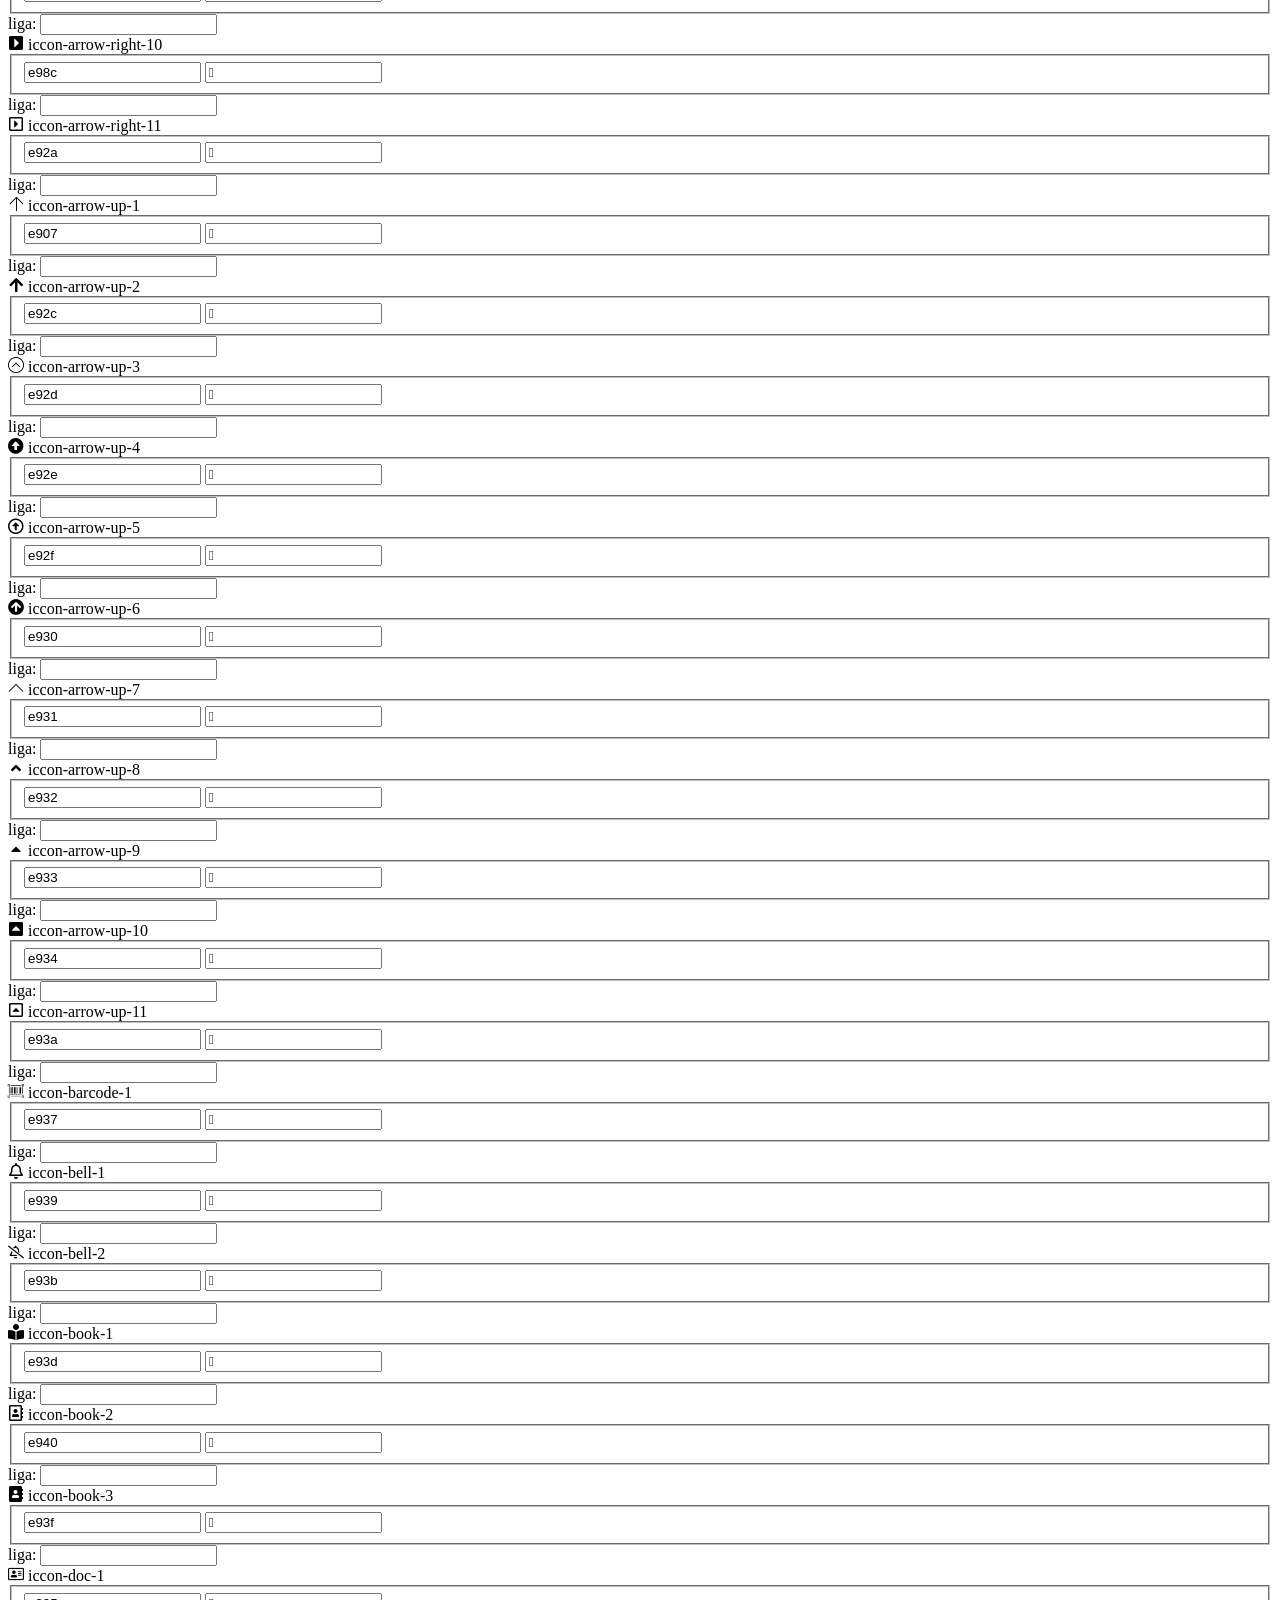
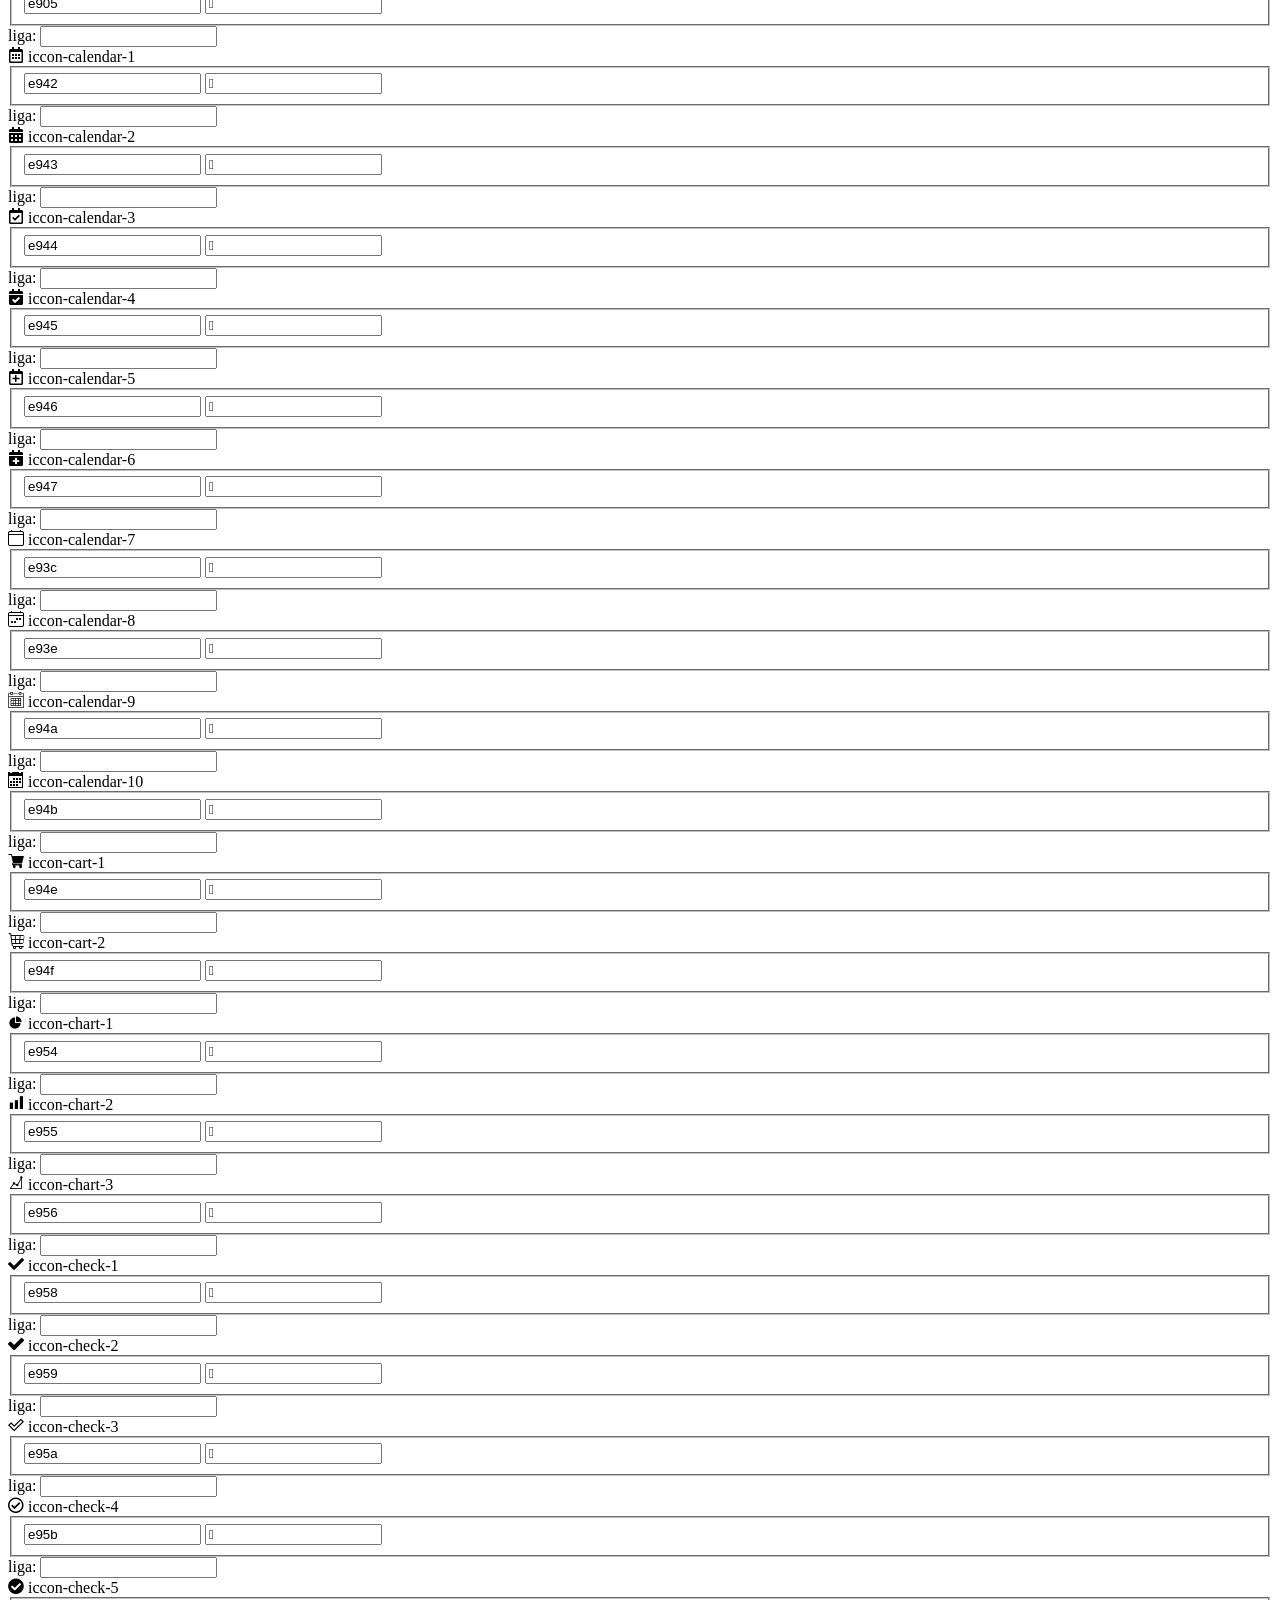
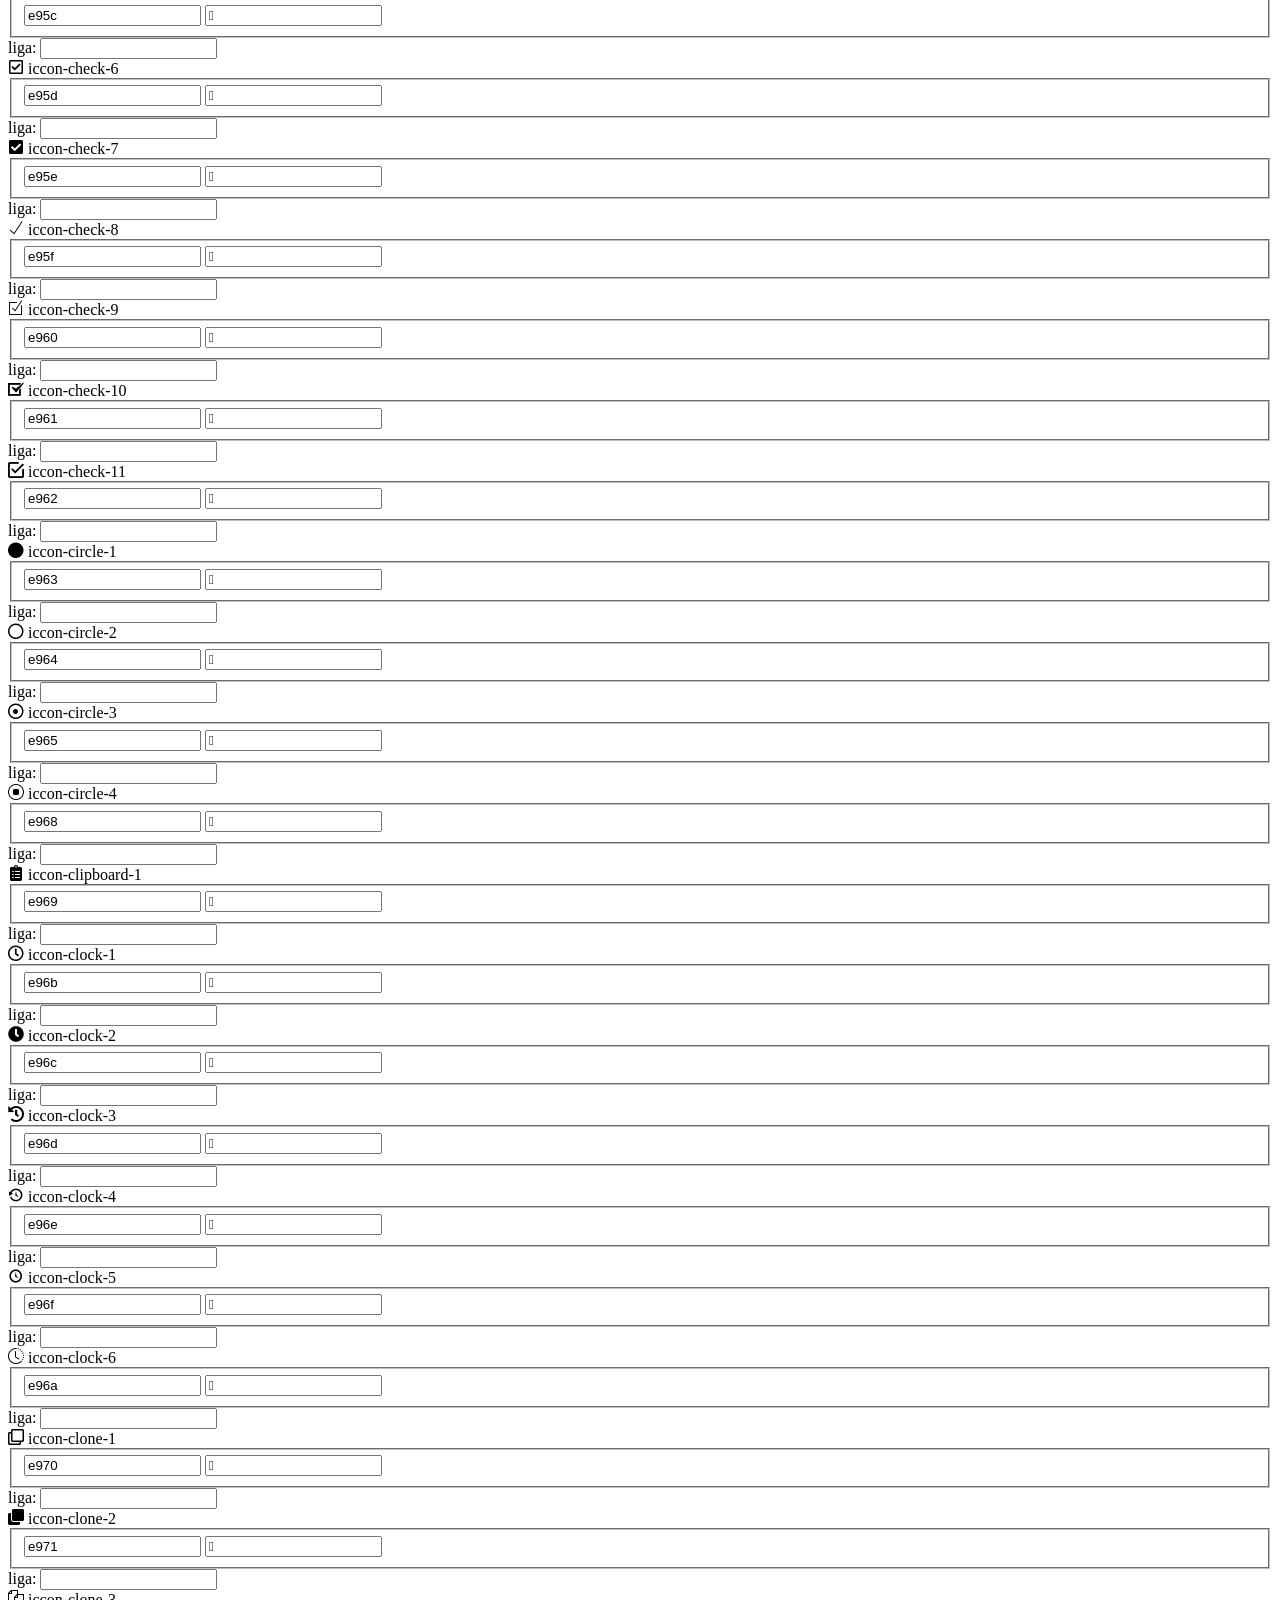
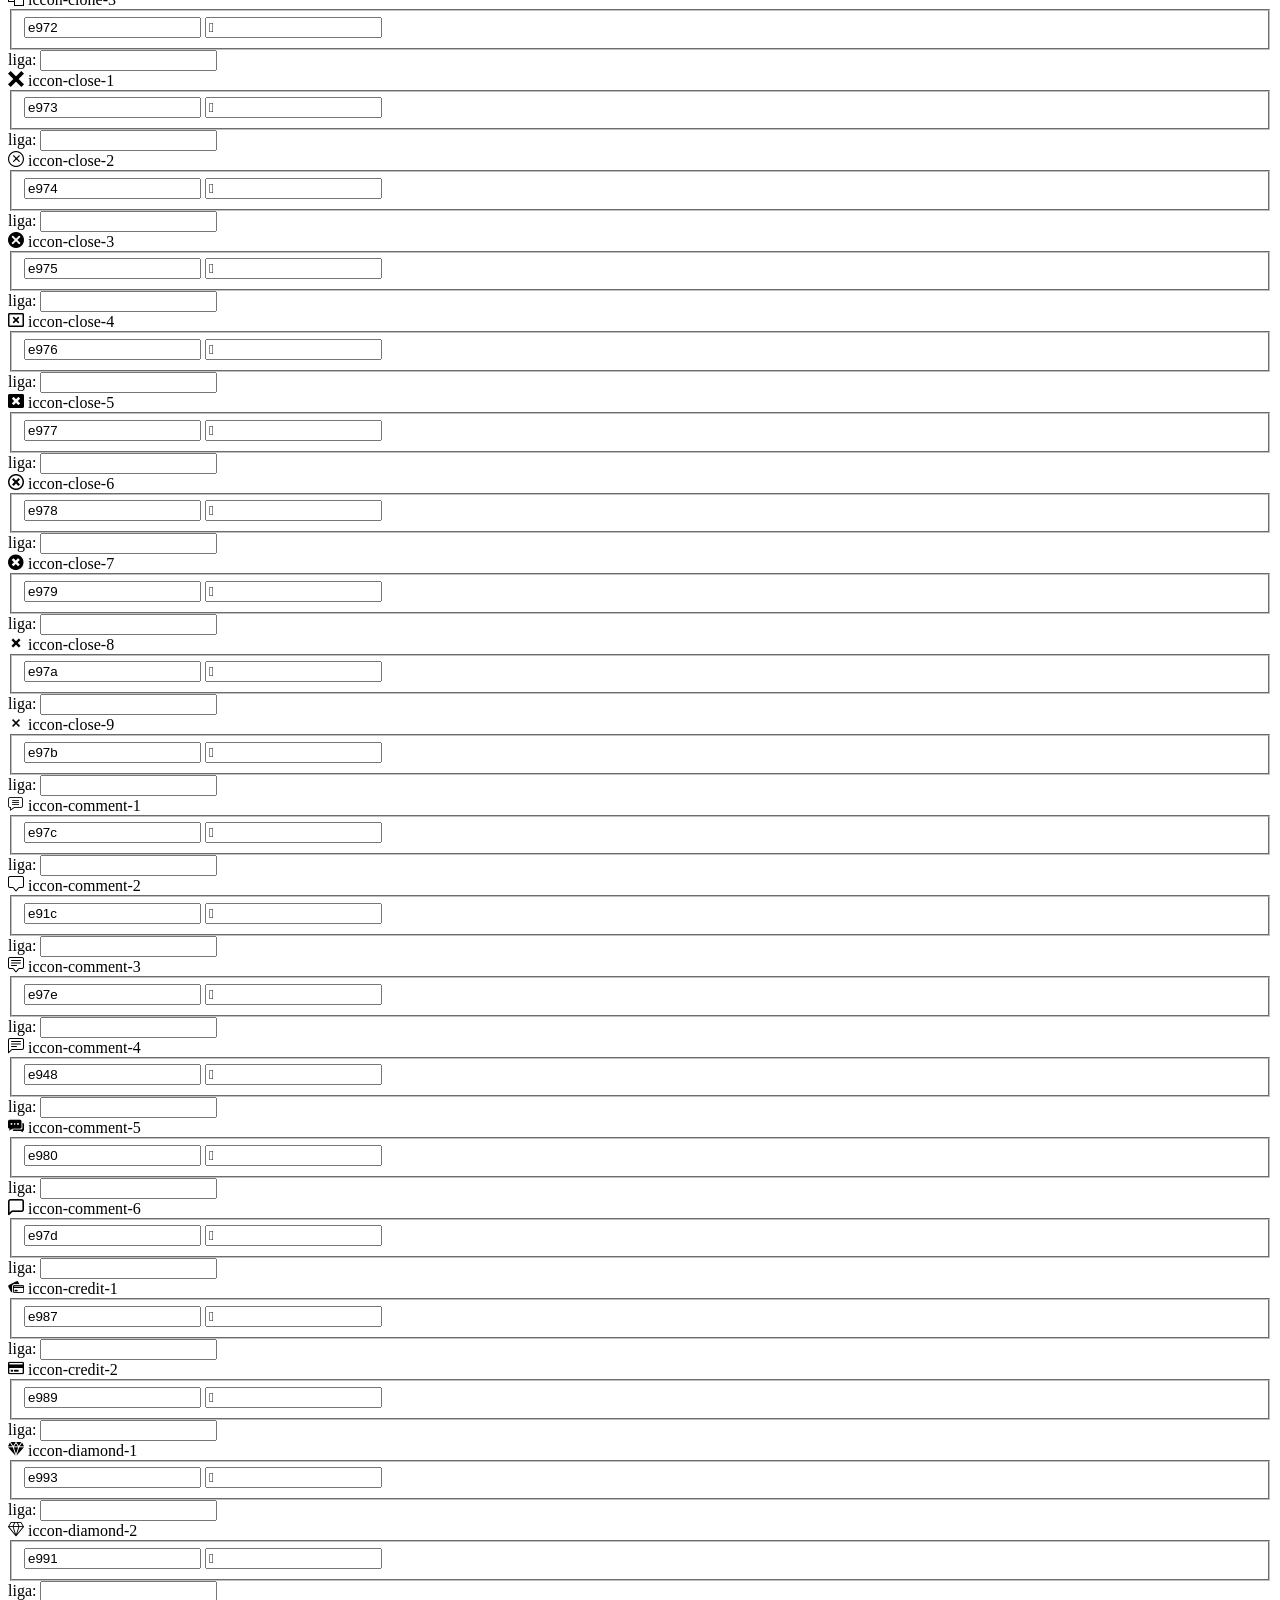
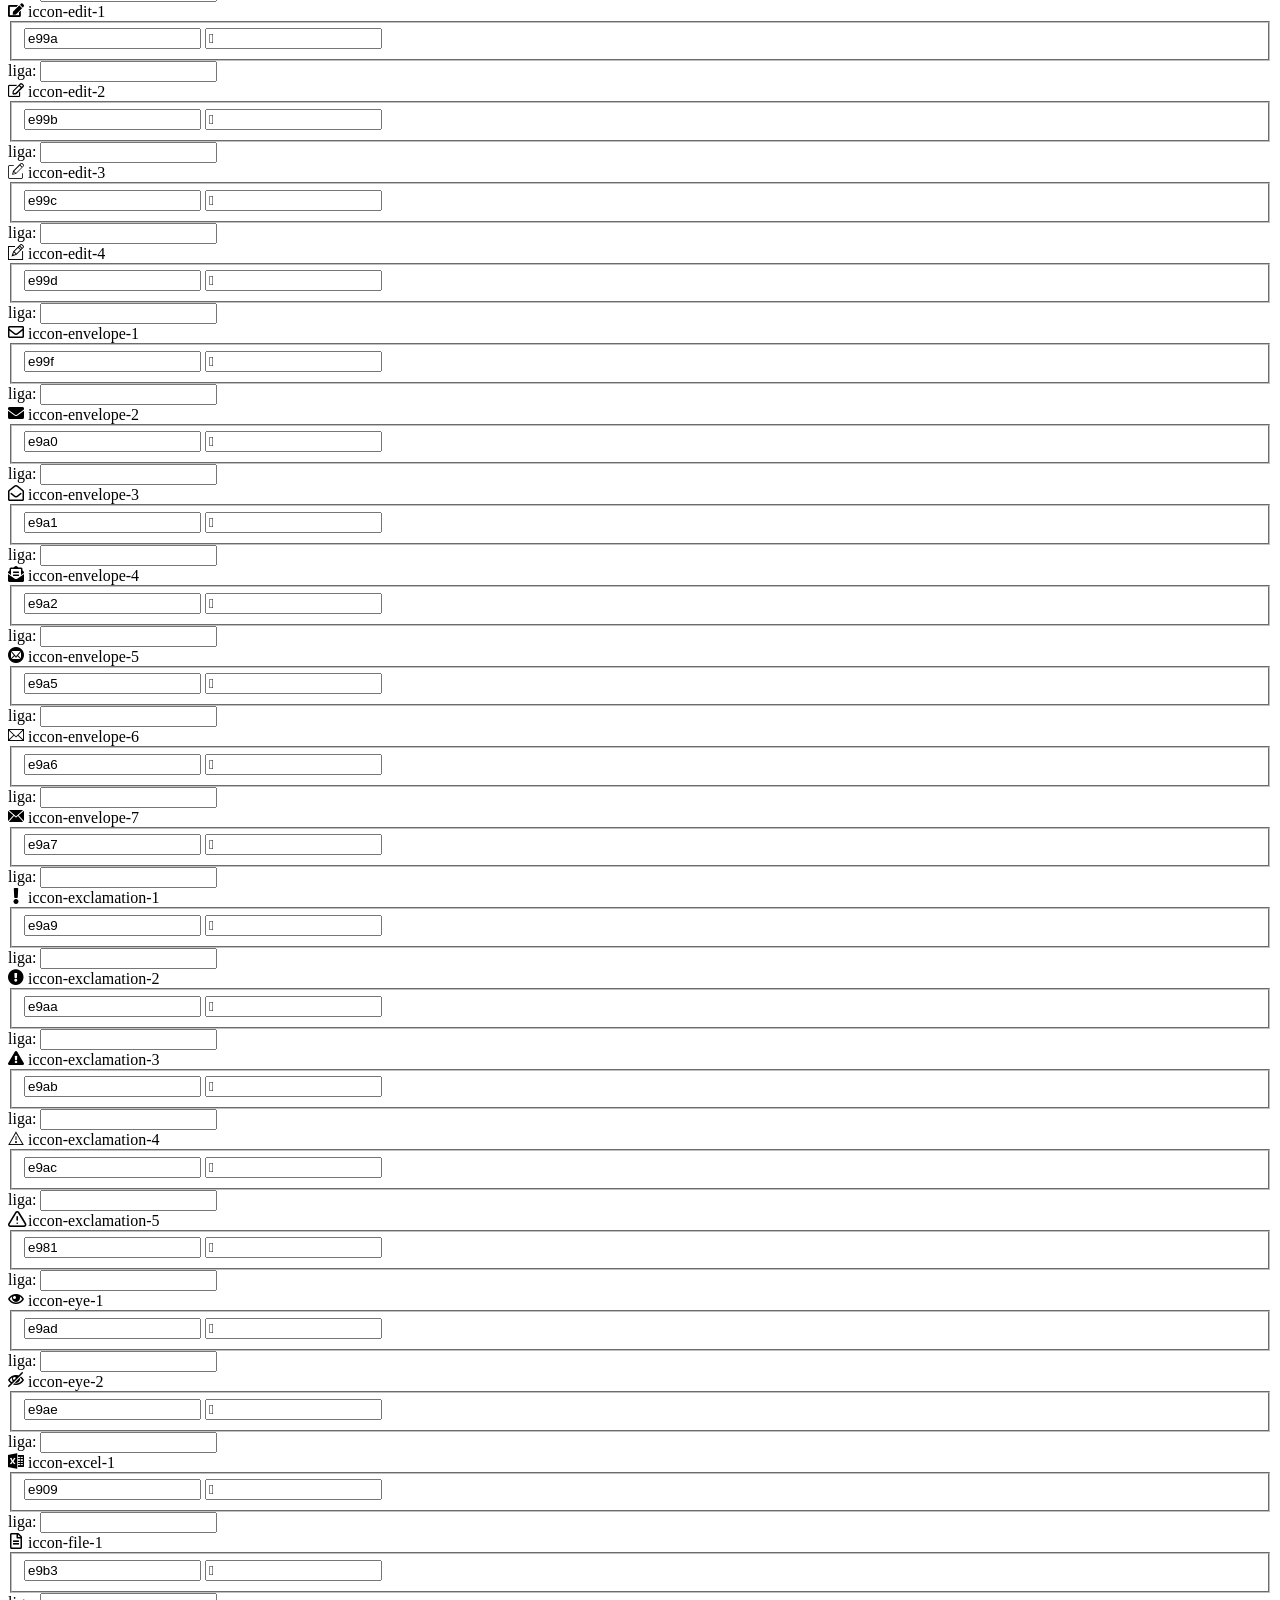
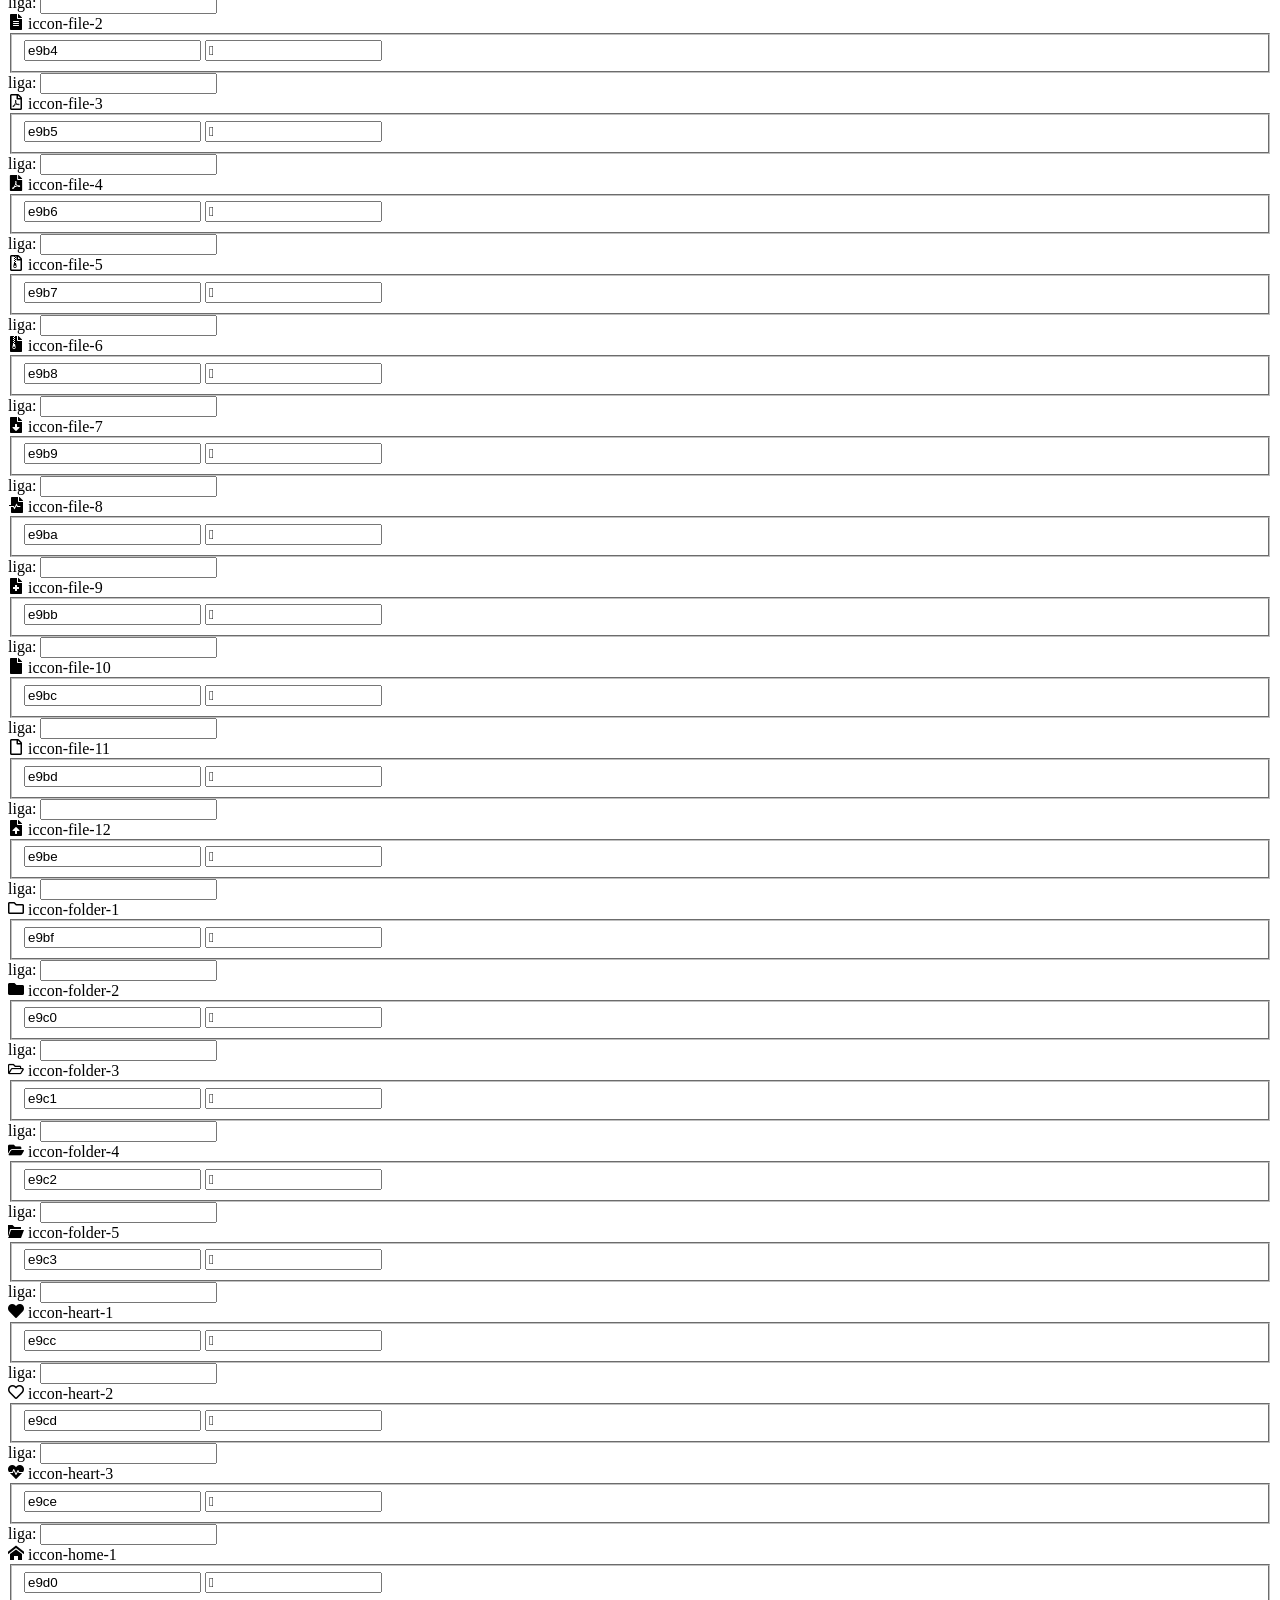
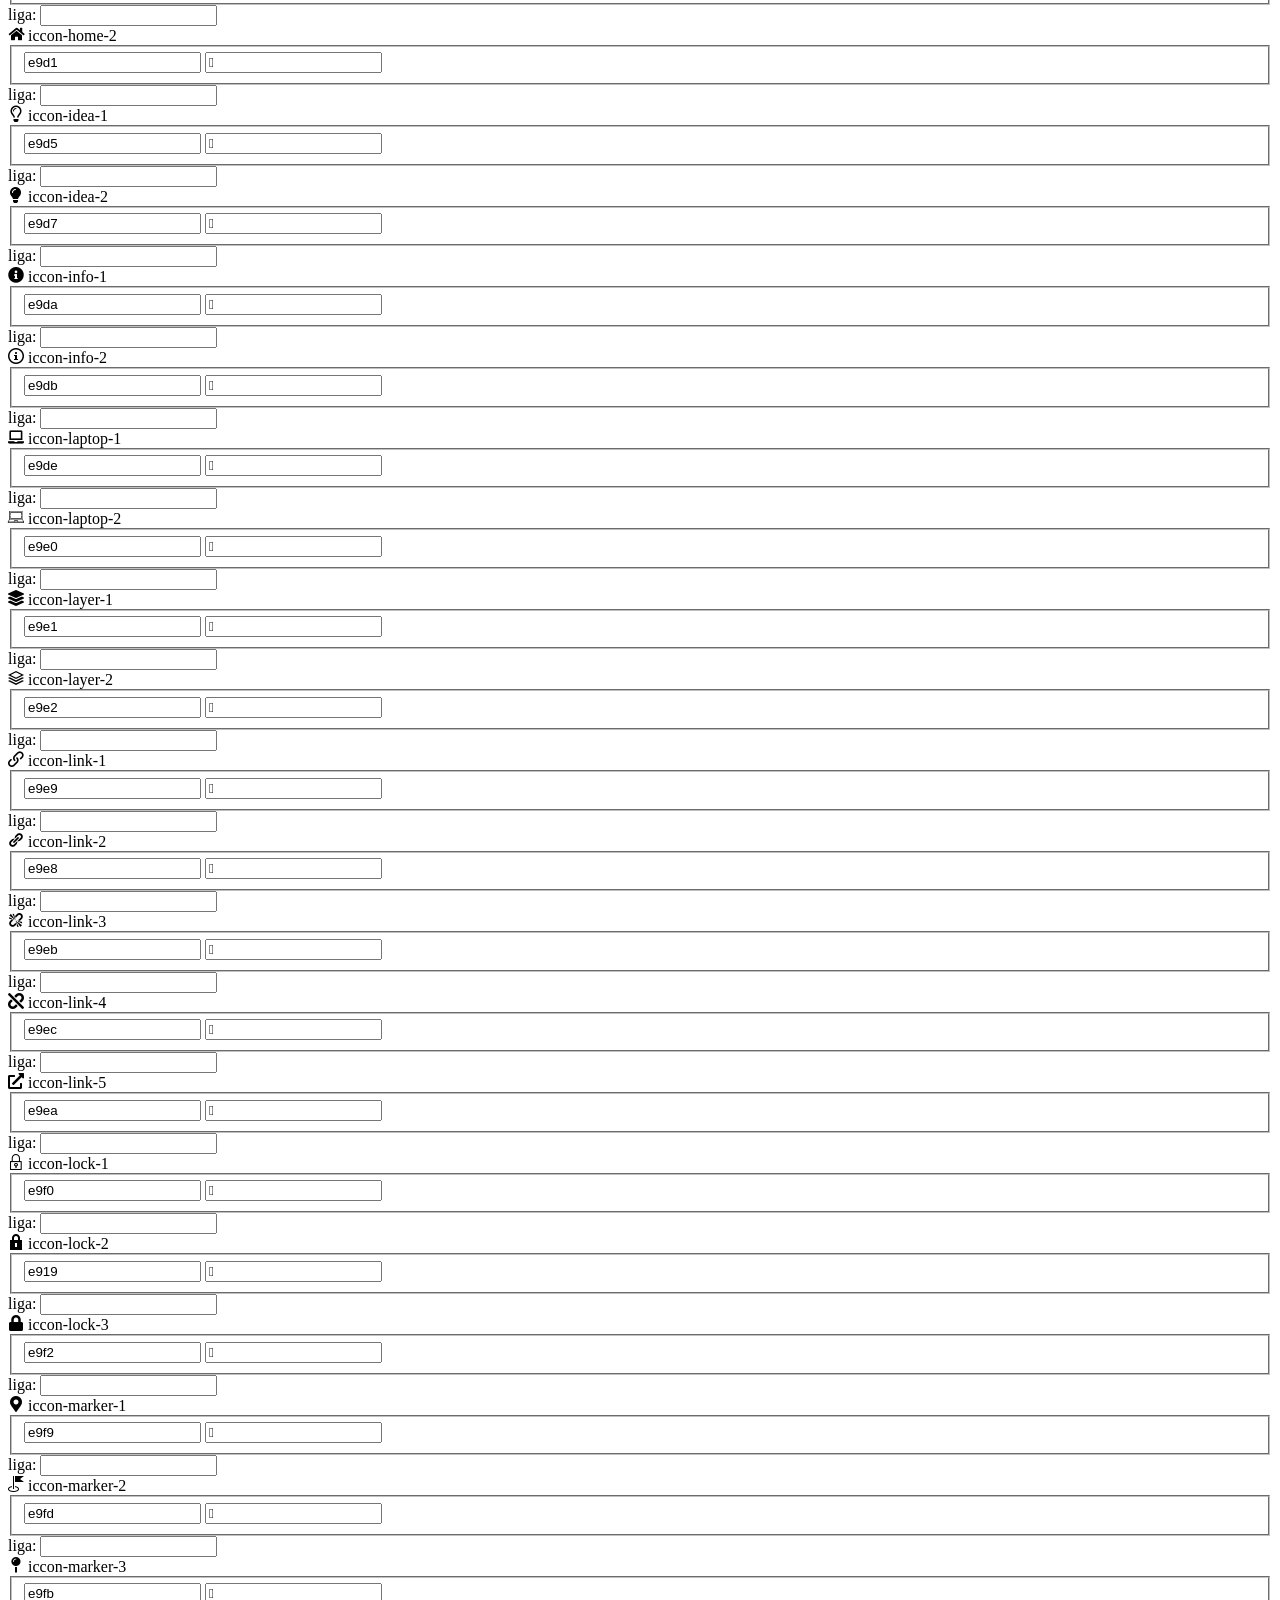
==== commit b347e036: "Squeleton Stable Version 4.1.7" ====
--- a/icones/index.html
+++ b/icones/index.html
@@ -2,15 +2,15 @@
 <html>
 <head>
     <meta charset="utf-8">
-    <title>IcoMoon Demo</title>
+    <title>Squeleton IcoMoon</title>
     <meta name="description" content="An Icon Font Generated By IcoMoon.io">
     <meta name="viewport" content="width=device-width, initial-scale=1">
-    <link rel="stylesheet" href="demo-files/demo.css?ver=4.7">
-    <link rel="stylesheet" href="style.css?ver=4.7"></head>
+    <link rel="stylesheet" href="demo-files/demo.css?ver=4.8">
+    <link rel="stylesheet" href="style.css?ver=4.8"></head>
 <body>
     <div class="bgc1 clearfix">
         <h1 class="mhmm mvm">
-            <span class="fgc1">Version 4.7:</span> icomoon <small class="fgc1">(Glyphs: 400)</small>
+            <span class="fgc1">Version 4.8:</span> icomoon <small class="fgc1">(Glyphs: 405)</small>
         </h1>
     </div>
     <div class="clearfix mhl ptl">
@@ -590,6 +590,20 @@
         </div>
         <div class="glyph fs1">
             <div class="clearfix bshadow0 pbs">
+                <span class="iccon-arrow-left-3"></span>
+                <span class="mls"> iccon-arrow-left-3</span>
+            </div>
+            <fieldset class="fs0 size1of1 clearfix hidden-false">
+                <input type="text" readonly value="e949" class="unit size1of2" />
+                <input type="text" maxlength="1" readonly value="&#xe949;" class="unitRight size1of2 talign-right" />
+            </fieldset>
+            <div class="fs0 bshadow0 clearfix hidden-true">
+                <span class="unit pvs fgc1">liga: </span>
+                <input type="text" readonly value="" class="liga unitRight" />
+            </div>
+        </div>
+        <div class="glyph fs1">
+            <div class="clearfix bshadow0 pbs">
                 <span class="iccon-arrow-left-4"></span>
                 <span class="mls"> iccon-arrow-left-4</span>
             </div>
@@ -604,6 +618,20 @@
         </div>
         <div class="glyph fs1">
             <div class="clearfix bshadow0 pbs">
+                <span class="iccon-arrow-left-5"></span>
+                <span class="mls"> iccon-arrow-left-5</span>
+            </div>
+            <fieldset class="fs0 size1of1 clearfix hidden-false">
+                <input type="text" readonly value="e986" class="unit size1of2" />
+                <input type="text" maxlength="1" readonly value="&#xe986;" class="unitRight size1of2 talign-right" />
+            </fieldset>
+            <div class="fs0 bshadow0 clearfix hidden-true">
+                <span class="unit pvs fgc1">liga: </span>
+                <input type="text" readonly value="" class="liga unitRight" />
+            </div>
+        </div>
+        <div class="glyph fs1">
+            <div class="clearfix bshadow0 pbs">
                 <span class="iccon-arrow-left-6"></span>
                 <span class="mls"> iccon-arrow-left-6</span>
             </div>
@@ -632,6 +660,20 @@
         </div>
         <div class="glyph fs1">
             <div class="clearfix bshadow0 pbs">
+                <span class="iccon-arrow-left-8"></span>
+                <span class="mls"> iccon-arrow-left-8</span>
+            </div>
+            <fieldset class="fs0 size1of1 clearfix hidden-false">
+                <input type="text" readonly value="e98a" class="unit size1of2" />
+                <input type="text" maxlength="1" readonly value="&#xe98a;" class="unitRight size1of2 talign-right" />
+            </fieldset>
+            <div class="fs0 bshadow0 clearfix hidden-true">
+                <span class="unit pvs fgc1">liga: </span>
+                <input type="text" readonly value="" class="liga unitRight" />
+            </div>
+        </div>
+        <div class="glyph fs1">
+            <div class="clearfix bshadow0 pbs">
                 <span class="iccon-arrow-left-9"></span>
                 <span class="mls"> iccon-arrow-left-9</span>
             </div>
@@ -646,6 +688,20 @@
         </div>
         <div class="glyph fs1">
             <div class="clearfix bshadow0 pbs">
+                <span class="iccon-arrow-left-10"></span>
+                <span class="mls"> iccon-arrow-left-10</span>
+            </div>
+            <fieldset class="fs0 size1of1 clearfix hidden-false">
+                <input type="text" readonly value="e98b" class="unit size1of2" />
+                <input type="text" maxlength="1" readonly value="&#xe98b;" class="unitRight size1of2 talign-right" />
+            </fieldset>
+            <div class="fs0 bshadow0 clearfix hidden-true">
+                <span class="unit pvs fgc1">liga: </span>
+                <input type="text" readonly value="" class="liga unitRight" />
+            </div>
+        </div>
+        <div class="glyph fs1">
+            <div class="clearfix bshadow0 pbs">
                 <span class="iccon-arrow-left-11"></span>
                 <span class="mls"> iccon-arrow-left-11</span>
             </div>
@@ -786,6 +842,20 @@
         </div>
         <div class="glyph fs1">
             <div class="clearfix bshadow0 pbs">
+                <span class="iccon-arrow-right-10"></span>
+                <span class="mls"> iccon-arrow-right-10</span>
+            </div>
+            <fieldset class="fs0 size1of1 clearfix hidden-false">
+                <input type="text" readonly value="e98c" class="unit size1of2" />
+                <input type="text" maxlength="1" readonly value="&#xe98c;" class="unitRight size1of2 talign-right" />
+            </fieldset>
+            <div class="fs0 bshadow0 clearfix hidden-true">
+                <span class="unit pvs fgc1">liga: </span>
+                <input type="text" readonly value="" class="liga unitRight" />
+            </div>
+        </div>
+        <div class="glyph fs1">
+            <div class="clearfix bshadow0 pbs">
                 <span class="iccon-arrow-right-11"></span>
                 <span class="mls"> iccon-arrow-right-11</span>
             </div>
@@ -940,6 +1010,20 @@
         </div>
         <div class="glyph fs1">
             <div class="clearfix bshadow0 pbs">
+                <span class="iccon-arrow-up-11"></span>
+                <span class="mls"> iccon-arrow-up-11</span>
+            </div>
+            <fieldset class="fs0 size1of1 clearfix hidden-false">
+                <input type="text" readonly value="e93a" class="unit size1of2" />
+                <input type="text" maxlength="1" readonly value="&#xe93a;" class="unitRight size1of2 talign-right" />
+            </fieldset>
+            <div class="fs0 bshadow0 clearfix hidden-true">
+                <span class="unit pvs fgc1">liga: </span>
+                <input type="text" readonly value="" class="liga unitRight" />
+            </div>
+        </div>
+        <div class="glyph fs1">
+            <div class="clearfix bshadow0 pbs">
                 <span class="iccon-barcode-1"></span>
                 <span class="mls"> iccon-barcode-1</span>
             </div>
@@ -954,24 +1038,24 @@
         </div>
         <div class="glyph fs1">
             <div class="clearfix bshadow0 pbs">
+                <span class="iccon-bell-1"></span>
+                <span class="mls"> iccon-bell-1</span>
+            </div>
+            <fieldset class="fs0 size1of1 clearfix hidden-false">
+                <input type="text" readonly value="e939" class="unit size1of2" />
+                <input type="text" maxlength="1" readonly value="&#xe939;" class="unitRight size1of2 talign-right" />
+            </fieldset>
+            <div class="fs0 bshadow0 clearfix hidden-true">
+                <span class="unit pvs fgc1">liga: </span>
+                <input type="text" readonly value="" class="liga unitRight" />
+            </div>
+        </div>
+        <div class="glyph fs1">
+            <div class="clearfix bshadow0 pbs">
                 <span class="iccon-bell-2"></span>
                 <span class="mls"> iccon-bell-2</span>
             </div>
             <fieldset class="fs0 size1of1 clearfix hidden-false">
-                <input type="text" readonly value="e939" class="unit size1of2" />
-                <input type="text" maxlength="1" readonly value="&#xe939;" class="unitRight size1of2 talign-right" />
-            </fieldset>
-            <div class="fs0 bshadow0 clearfix hidden-true">
-                <span class="unit pvs fgc1">liga: </span>
-                <input type="text" readonly value="" class="liga unitRight" />
-            </div>
-        </div>
-        <div class="glyph fs1">
-            <div class="clearfix bshadow0 pbs">
-                <span class="iccon-bell-4"></span>
-                <span class="mls"> iccon-bell-4</span>
-            </div>
-            <fieldset class="fs0 size1of1 clearfix hidden-false">
                 <input type="text" readonly value="e93b" class="unit size1of2" />
                 <input type="text" maxlength="1" readonly value="&#xe93b;" class="unitRight size1of2 talign-right" />
             </fieldset>
@@ -982,12 +1066,26 @@
         </div>
         <div class="glyph fs1">
             <div class="clearfix bshadow0 pbs">
+                <span class="iccon-book-1"></span>
+                <span class="mls"> iccon-book-1</span>
+            </div>
+            <fieldset class="fs0 size1of1 clearfix hidden-false">
+                <input type="text" readonly value="e93d" class="unit size1of2" />
+                <input type="text" maxlength="1" readonly value="&#xe93d;" class="unitRight size1of2 talign-right" />
+            </fieldset>
+            <div class="fs0 bshadow0 clearfix hidden-true">
+                <span class="unit pvs fgc1">liga: </span>
+                <input type="text" readonly value="" class="liga unitRight" />
+            </div>
+        </div>
+        <div class="glyph fs1">
+            <div class="clearfix bshadow0 pbs">
                 <span class="iccon-book-2"></span>
                 <span class="mls"> iccon-book-2</span>
             </div>
             <fieldset class="fs0 size1of1 clearfix hidden-false">
-                <input type="text" readonly value="e93d" class="unit size1of2" />
-                <input type="text" maxlength="1" readonly value="&#xe93d;" class="unitRight size1of2 talign-right" />
+                <input type="text" readonly value="e940" class="unit size1of2" />
+                <input type="text" maxlength="1" readonly value="&#xe940;" class="unitRight size1of2 talign-right" />
             </fieldset>
             <div class="fs0 bshadow0 clearfix hidden-true">
                 <span class="unit pvs fgc1">liga: </span>
@@ -1010,20 +1108,6 @@
         </div>
         <div class="glyph fs1">
             <div class="clearfix bshadow0 pbs">
-                <span class="iccon-book-4"></span>
-                <span class="mls"> iccon-book-4</span>
-            </div>
-            <fieldset class="fs0 size1of1 clearfix hidden-false">
-                <input type="text" readonly value="e940" class="unit size1of2" />
-                <input type="text" maxlength="1" readonly value="&#xe940;" class="unitRight size1of2 talign-right" />
-            </fieldset>
-            <div class="fs0 bshadow0 clearfix hidden-true">
-                <span class="unit pvs fgc1">liga: </span>
-                <input type="text" readonly value="" class="liga unitRight" />
-            </div>
-        </div>
-        <div class="glyph fs1">
-            <div class="clearfix bshadow0 pbs">
                 <span class="iccon-doc-1"></span>
                 <span class="mls"> iccon-doc-1</span>
             </div>
@@ -1794,8 +1878,8 @@
         </div>
         <div class="glyph fs1">
             <div class="clearfix bshadow0 pbs">
-                <span class="iccon-comment-51"></span>
-                <span class="mls"> iccon-comment-51</span>
+                <span class="iccon-comment-6"></span>
+                <span class="mls"> iccon-comment-6</span>
             </div>
             <fieldset class="fs0 size1of1 clearfix hidden-false">
                 <input type="text" readonly value="e97d" class="unit size1of2" />
@@ -2998,20 +3082,6 @@
         </div>
         <div class="glyph fs1">
             <div class="clearfix bshadow0 pbs">
-                <span class="iccon-phone-5"></span>
-                <span class="mls"> iccon-phone-5</span>
-            </div>
-            <fieldset class="fs0 size1of1 clearfix hidden-false">
-                <input type="text" readonly value="ea21" class="unit size1of2" />
-                <input type="text" maxlength="1" readonly value="&#xea21;" class="unitRight size1of2 talign-right" />
-            </fieldset>
-            <div class="fs0 bshadow0 clearfix hidden-true">
-                <span class="unit pvs fgc1">liga: </span>
-                <input type="text" readonly value="" class="liga unitRight" />
-            </div>
-        </div>
-        <div class="glyph fs1">
-            <div class="clearfix bshadow0 pbs">
                 <span class="iccon-picture-1"></span>
                 <span class="mls"> iccon-picture-1</span>
             </div>
@@ -3516,6 +3586,20 @@
         </div>
         <div class="glyph fs1">
             <div class="clearfix bshadow0 pbs">
+                <span class="iccon-search-5"></span>
+                <span class="mls"> iccon-search-5</span>
+            </div>
+            <fieldset class="fs0 size1of1 clearfix hidden-false">
+                <input type="text" readonly value="ea50" class="unit size1of2" />
+                <input type="text" maxlength="1" readonly value="&#xea50;" class="unitRight size1of2 talign-right" />
+            </fieldset>
+            <div class="fs0 bshadow0 clearfix hidden-true">
+                <span class="unit pvs fgc1">liga: </span>
+                <input type="text" readonly value="" class="liga unitRight" />
+            </div>
+        </div>
+        <div class="glyph fs1">
+            <div class="clearfix bshadow0 pbs">
                 <span class="iccon-search-6"></span>
                 <span class="mls"> iccon-search-6</span>
             </div>
@@ -3530,20 +3614,6 @@
         </div>
         <div class="glyph fs1">
             <div class="clearfix bshadow0 pbs">
-                <span class="iccon-search-61"></span>
-                <span class="mls"> iccon-search-61</span>
-            </div>
-            <fieldset class="fs0 size1of1 clearfix hidden-false">
-                <input type="text" readonly value="ea50" class="unit size1of2" />
-                <input type="text" maxlength="1" readonly value="&#xea50;" class="unitRight size1of2 talign-right" />
-            </fieldset>
-            <div class="fs0 bshadow0 clearfix hidden-true">
-                <span class="unit pvs fgc1">liga: </span>
-                <input type="text" readonly value="" class="liga unitRight" />
-            </div>
-        </div>
-        <div class="glyph fs1">
-            <div class="clearfix bshadow0 pbs">
                 <span class="iccon-settings-1"></span>
                 <span class="mls"> iccon-settings-1</span>
             </div>
@@ -3936,8 +4006,8 @@
         </div>
         <div class="glyph fs1">
             <div class="clearfix bshadow0 pbs">
-                <span class="iccon-ticket-3"></span>
-                <span class="mls"> iccon-ticket-3</span>
+                <span class="iccon-ticket-2"></span>
+                <span class="mls"> iccon-ticket-2</span>
             </div>
             <fieldset class="fs0 size1of1 clearfix hidden-false">
                 <input type="text" readonly value="eae0" class="unit size1of2" />
@@ -4398,8 +4468,8 @@
         </div>
         <div class="glyph fs1">
             <div class="clearfix bshadow0 pbs">
-                <span class="iccon-facebook-4"></span>
-                <span class="mls"> iccon-facebook-4</span>
+                <span class="iccon-facebook-3"></span>
+                <span class="mls"> iccon-facebook-3</span>
             </div>
             <fieldset class="fs0 size1of1 clearfix hidden-false">
                 <input type="text" readonly value="e9b2" class="unit size1of2" />
@@ -5616,6 +5686,6 @@
         </div>
     </div>
 
-    <script src="demo-files/demo.js?ver=4.7"></script>
+    <script src="demo-files/demo.js?ver=4.8"></script>
 </body>
 </html>
--- a/icones/style.css
+++ b/icones/style.css
@@ -1,9 +1,9 @@
 @font-face {
   font-family: 'icomoon';
   src:
-    url('fonts/icomoon.ttf?b1tq1f') format('truetype'),
-    url('fonts/icomoon.woff?b1tq1f') format('woff'),
-    url('fonts/icomoon.svg?b1tq1f#icomoon') format('svg');
+    url('fonts/icomoon.ttf?b9dum8') format('truetype'),
+    url('fonts/icomoon.woff?b9dum8') format('woff'),
+    url('fonts/icomoon.svg?b9dum8#icomoon') format('svg');
   font-weight: normal;
   font-style: normal;
   font-display: block;
@@ -189,10 +189,18 @@
   content: "\e916";
 }
 
+.iccon-arrow-left-3:before {
+  content: "\e949";
+}
+
 .iccon-arrow-left-4:before {
   content: "\e918";
 }
 
+.iccon-arrow-left-5:before {
+  content: "\e986";
+}
+
 .iccon-arrow-left-6:before {
   content: "\e91a";
 }
@@ -201,10 +209,18 @@
   content: "\e91b";
 }
 
+.iccon-arrow-left-8:before {
+  content: "\e98a";
+}
+
 .iccon-arrow-left-9:before {
   content: "\e91d";
 }
 
+.iccon-arrow-left-10:before {
+  content: "\e98b";
+}
+
 .iccon-arrow-left-11:before {
   content: "\e91f";
 }
@@ -245,6 +261,10 @@
   content: "\e928";
 }
 
+.iccon-arrow-right-10:before {
+  content: "\e98c";
+}
+
 .iccon-arrow-right-11:before {
   content: "\e92a";
 }
@@ -289,30 +309,34 @@
   content: "\e934";
 }
 
+.iccon-arrow-up-11:before {
+  content: "\e93a";
+}
+
 .iccon-barcode-1:before {
   content: "\e937";
 }
 
+.iccon-bell-1:before {
+  content: "\e939";
+}
+
 .iccon-bell-2:before {
-  content: "\e939";
-}
-
-.iccon-bell-4:before {
   content: "\e93b";
 }
 
+.iccon-book-1:before {
+  content: "\e93d";
+}
+
 .iccon-book-2:before {
-  content: "\e93d";
+  content: "\e940";
 }
 
 .iccon-book-3:before {
   content: "\e93f";
 }
 
-.iccon-book-4:before {
-  content: "\e940";
-}
-
 .iccon-doc-1:before {
   content: "\e905";
 }
@@ -533,7 +557,7 @@
   content: "\e980";
 }
 
-.iccon-comment-51:before {
+.iccon-comment-6:before {
   content: "\e97d";
 }
 
@@ -877,10 +901,6 @@
   content: "\ea1f";
 }
 
-.iccon-phone-5:before {
-  content: "\ea21";
-}
-
 .iccon-picture-1:before {
   content: "\ea22";
 }
@@ -1025,14 +1045,14 @@
   content: "\ea4d";
 }
 
+.iccon-search-5:before {
+  content: "\ea50";
+}
+
 .iccon-search-6:before {
   content: "\ea4f";
 }
 
-.iccon-search-61:before {
-  content: "\ea50";
-}
-
 .iccon-settings-1:before {
   content: "\ea53";
 }
@@ -1145,7 +1165,7 @@
   content: "\ea85";
 }
 
-.iccon-ticket-3:before {
+.iccon-ticket-2:before {
   content: "\eae0";
 }
 
@@ -1277,7 +1297,7 @@
   content: "\e9b0";
 }
 
-.iccon-facebook-4:before {
+.iccon-facebook-3:before {
   content: "\e9b2";
 }
 
